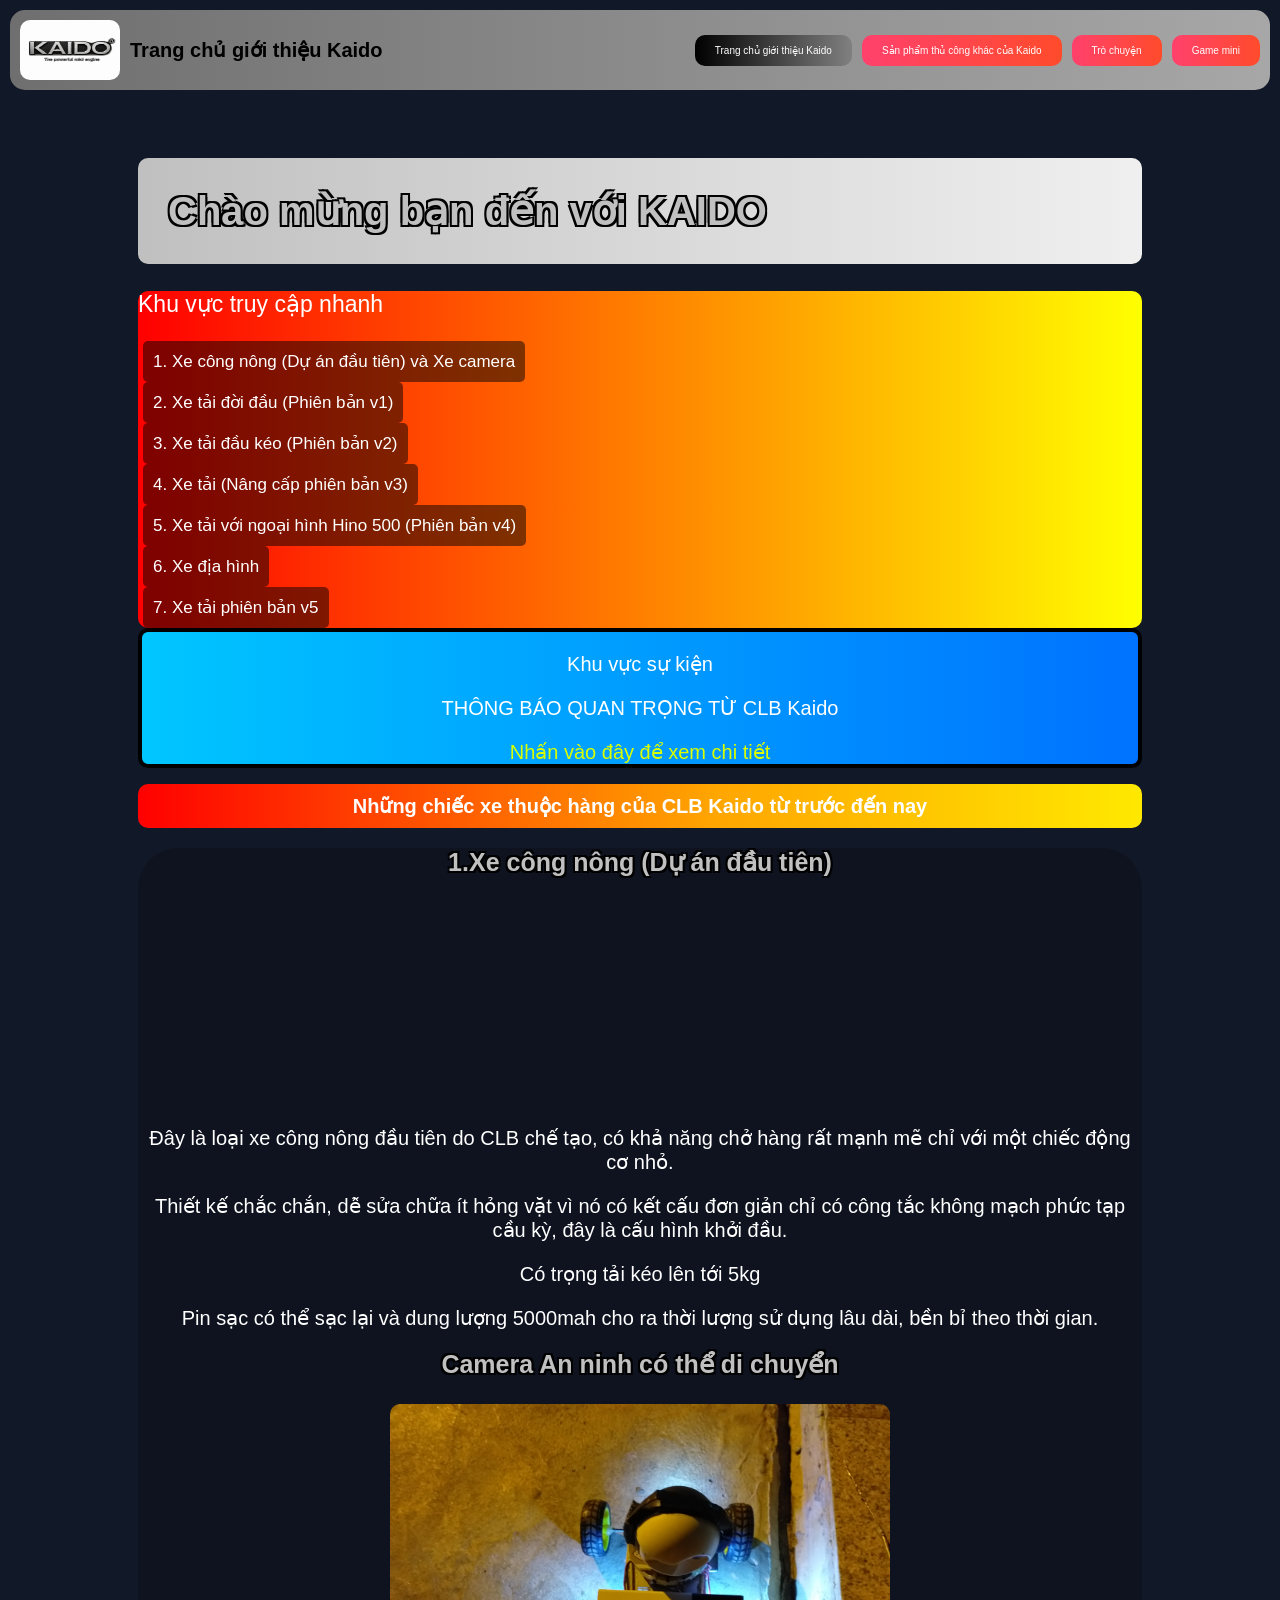
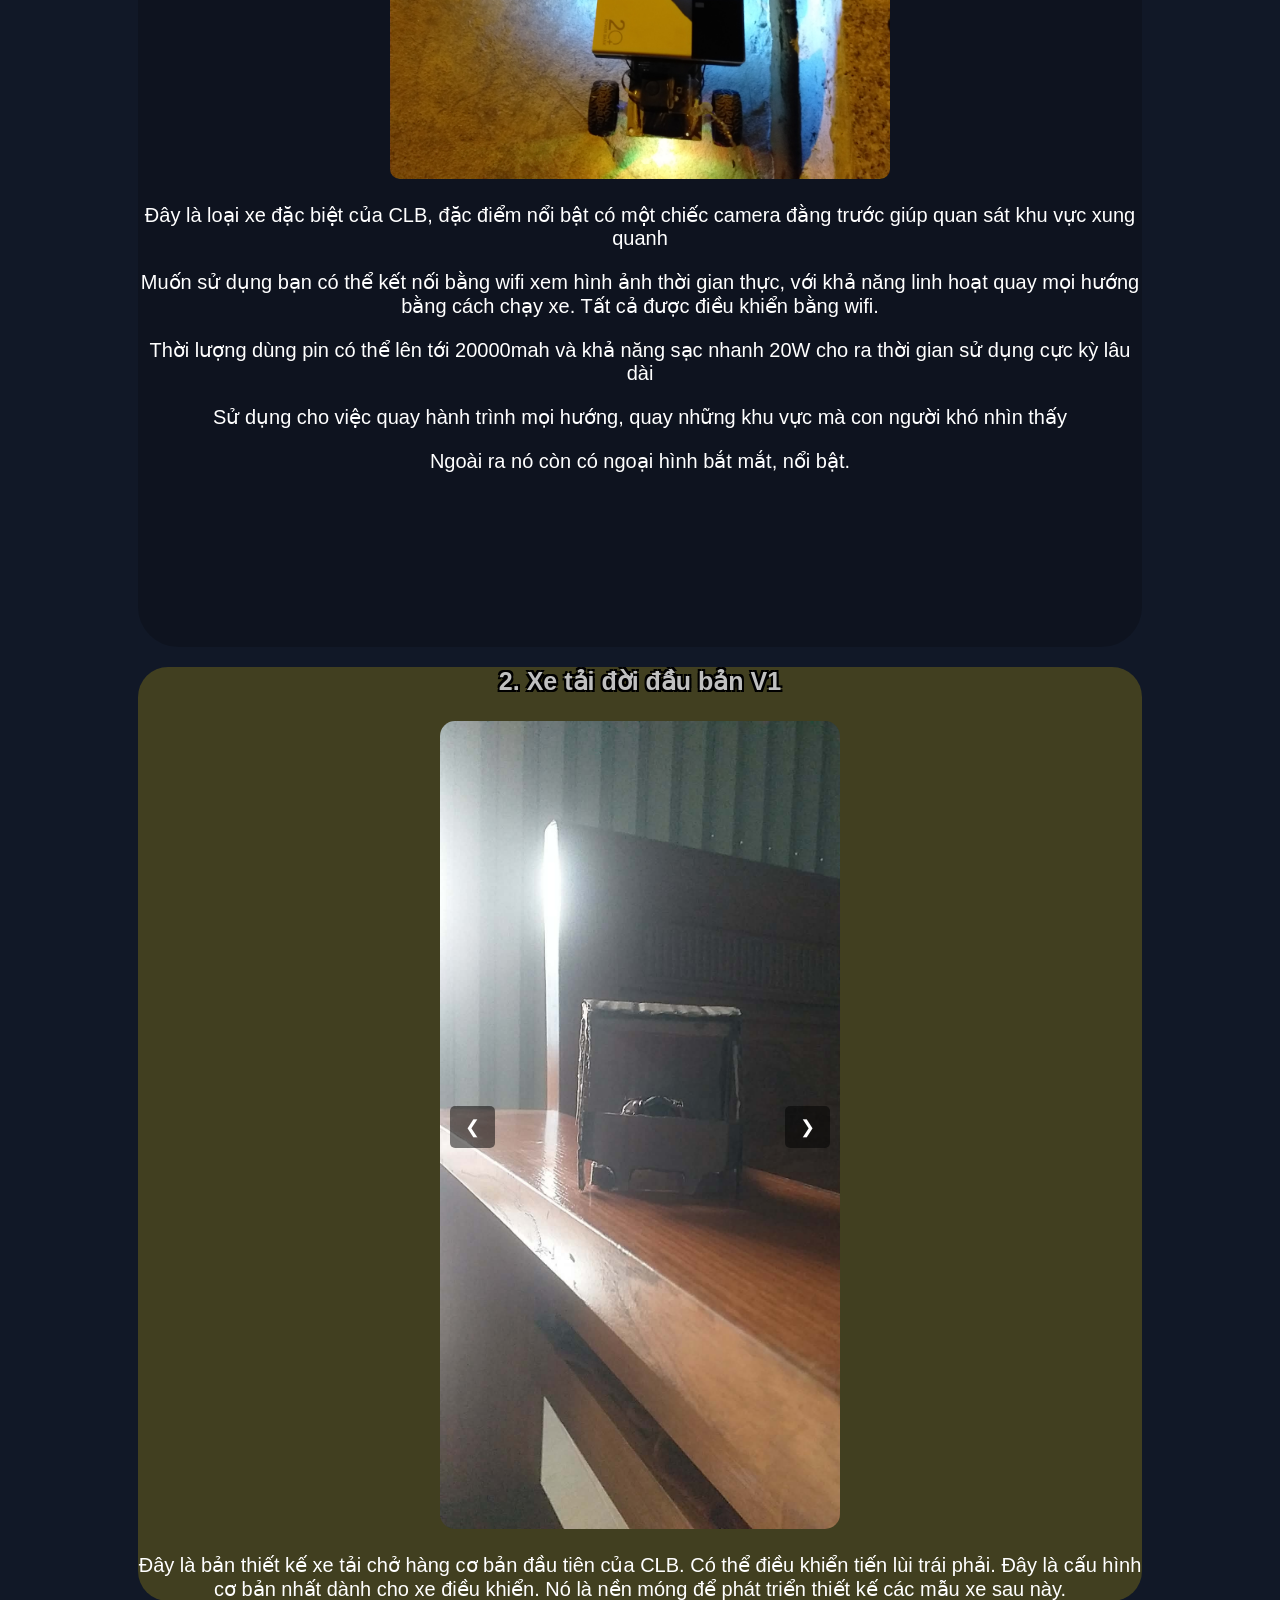
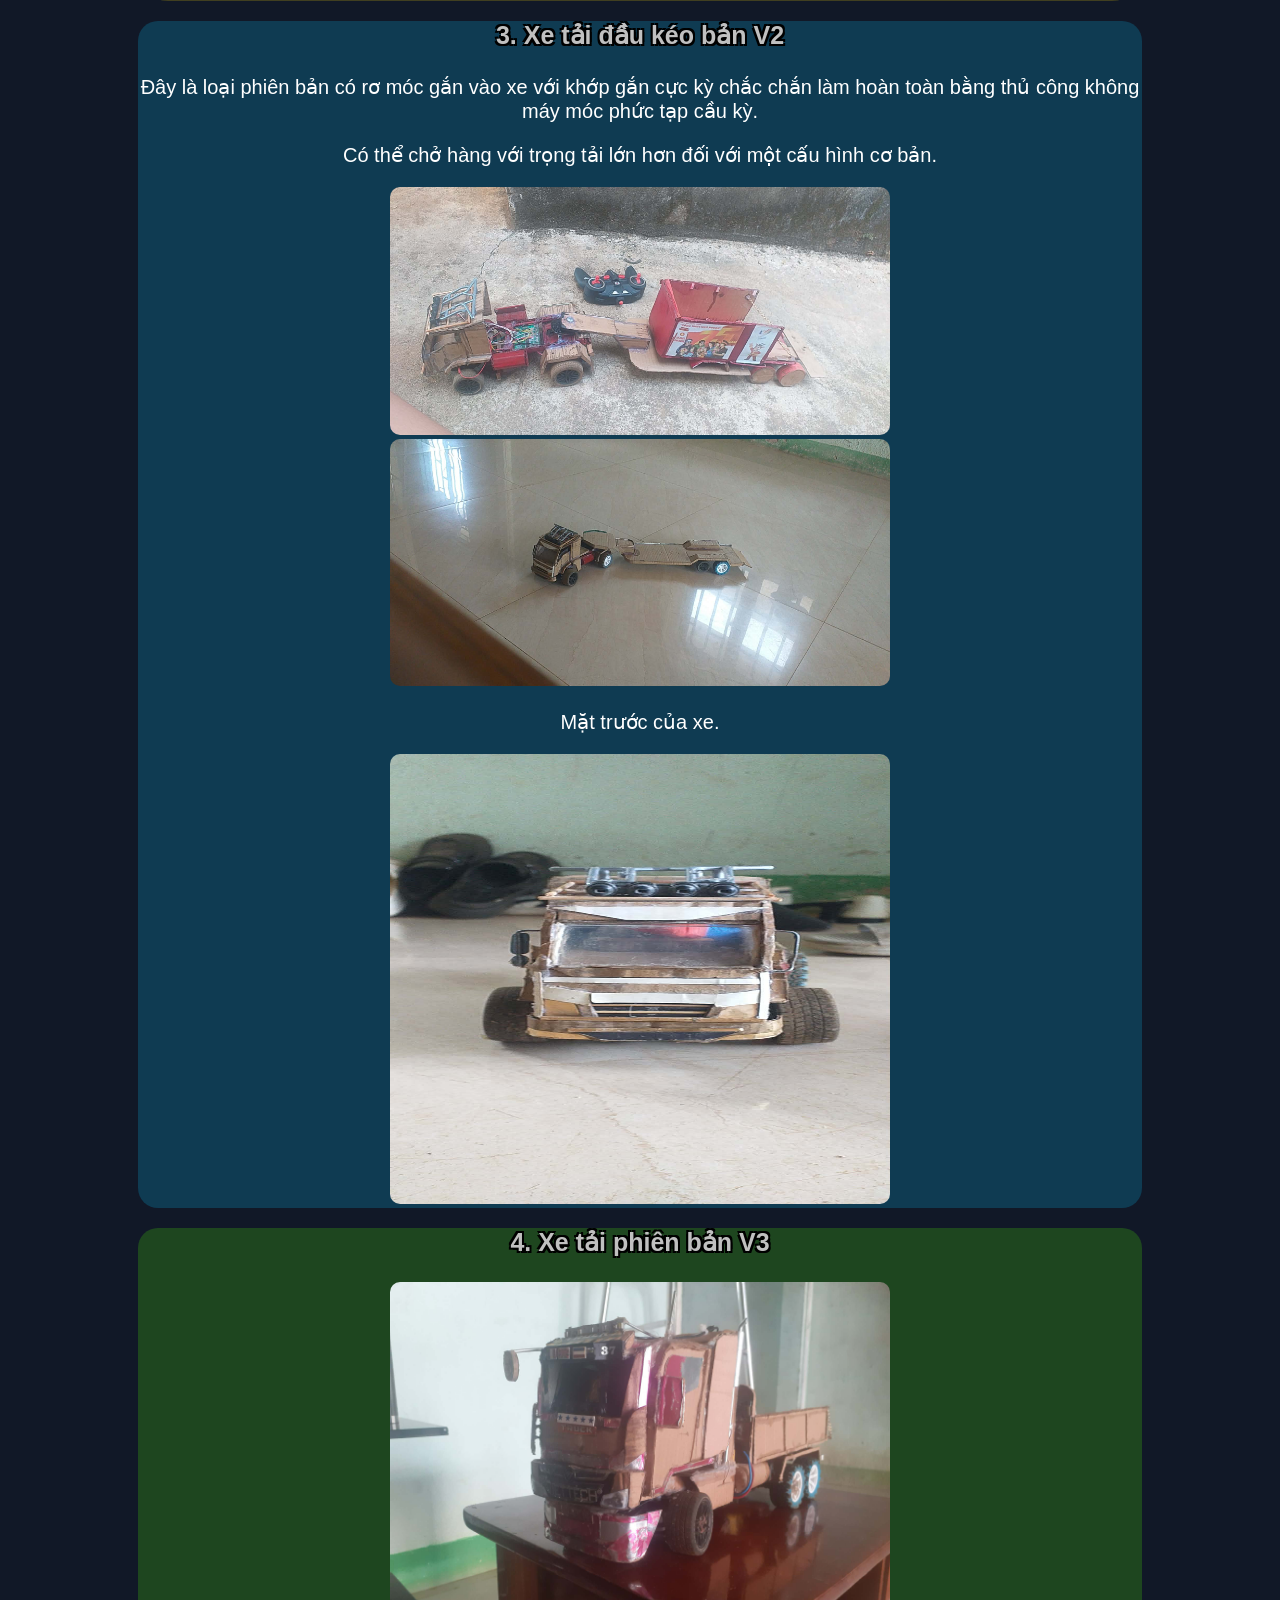
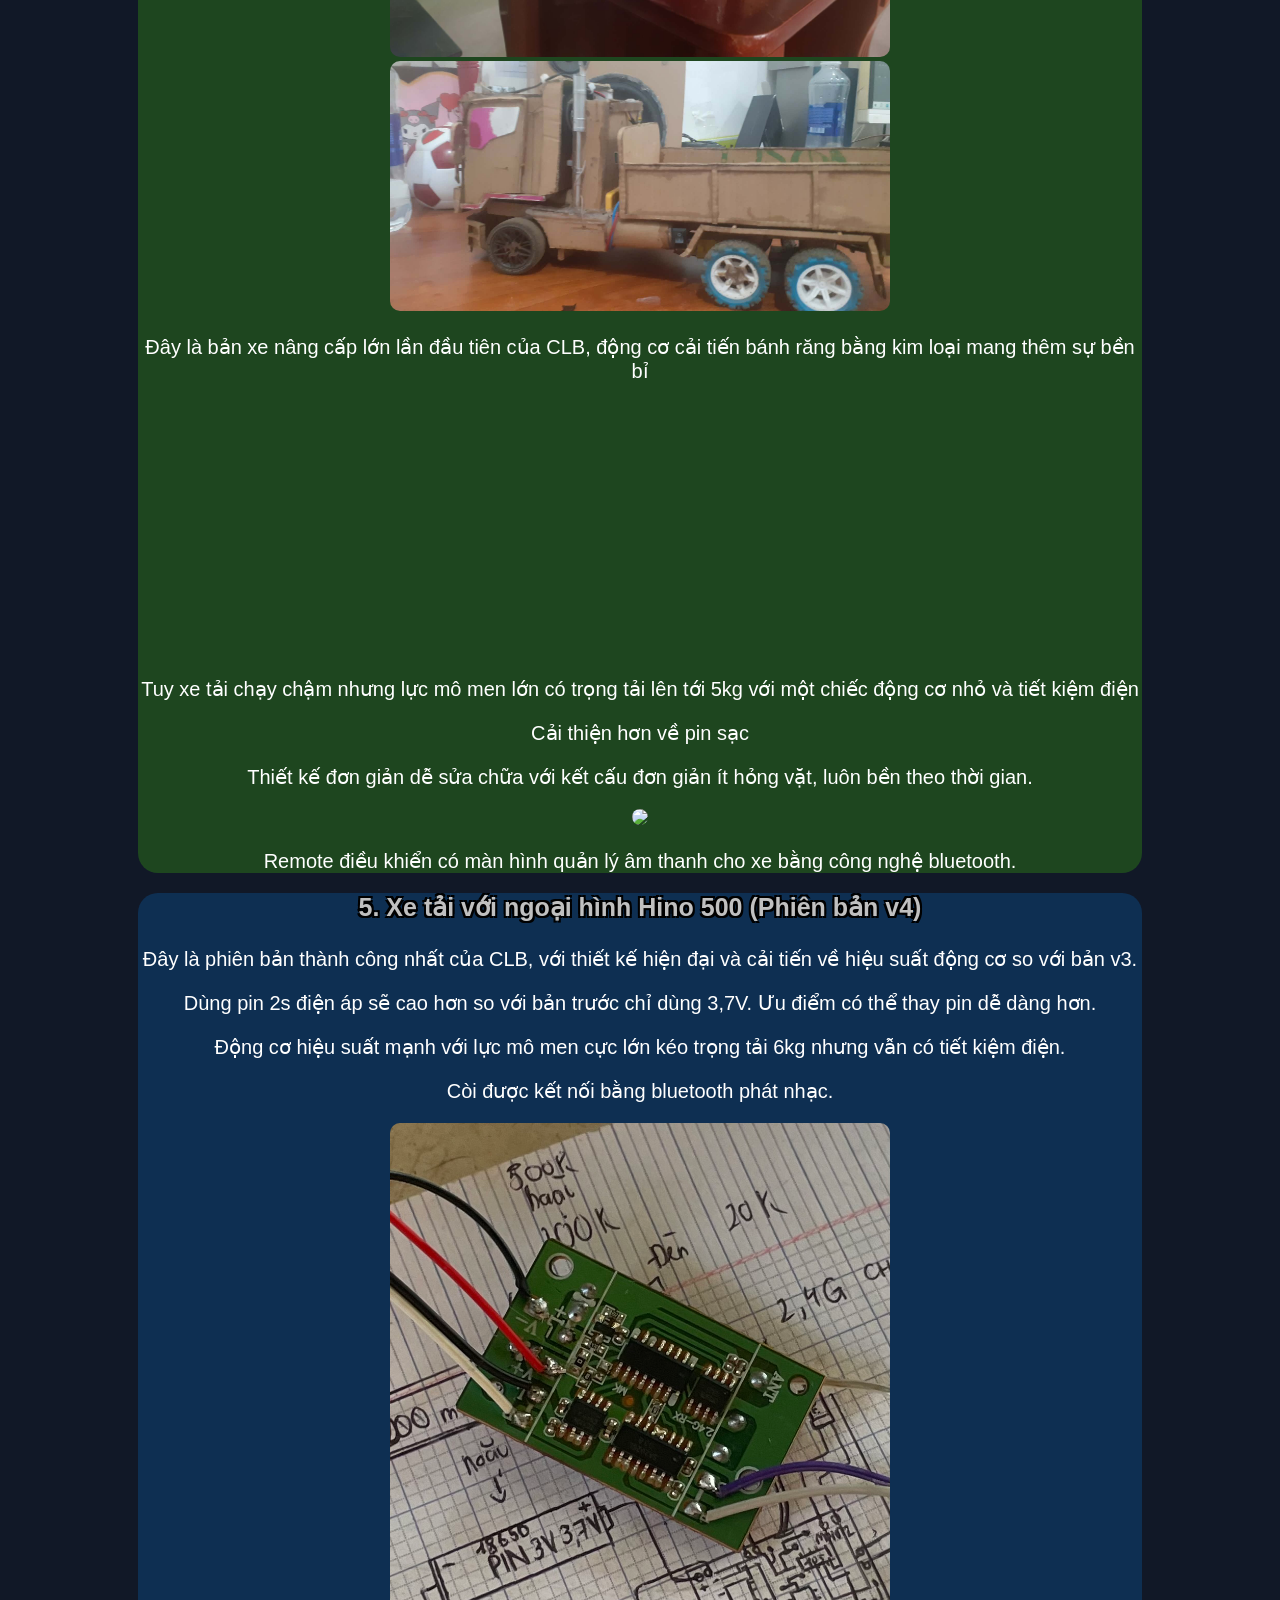
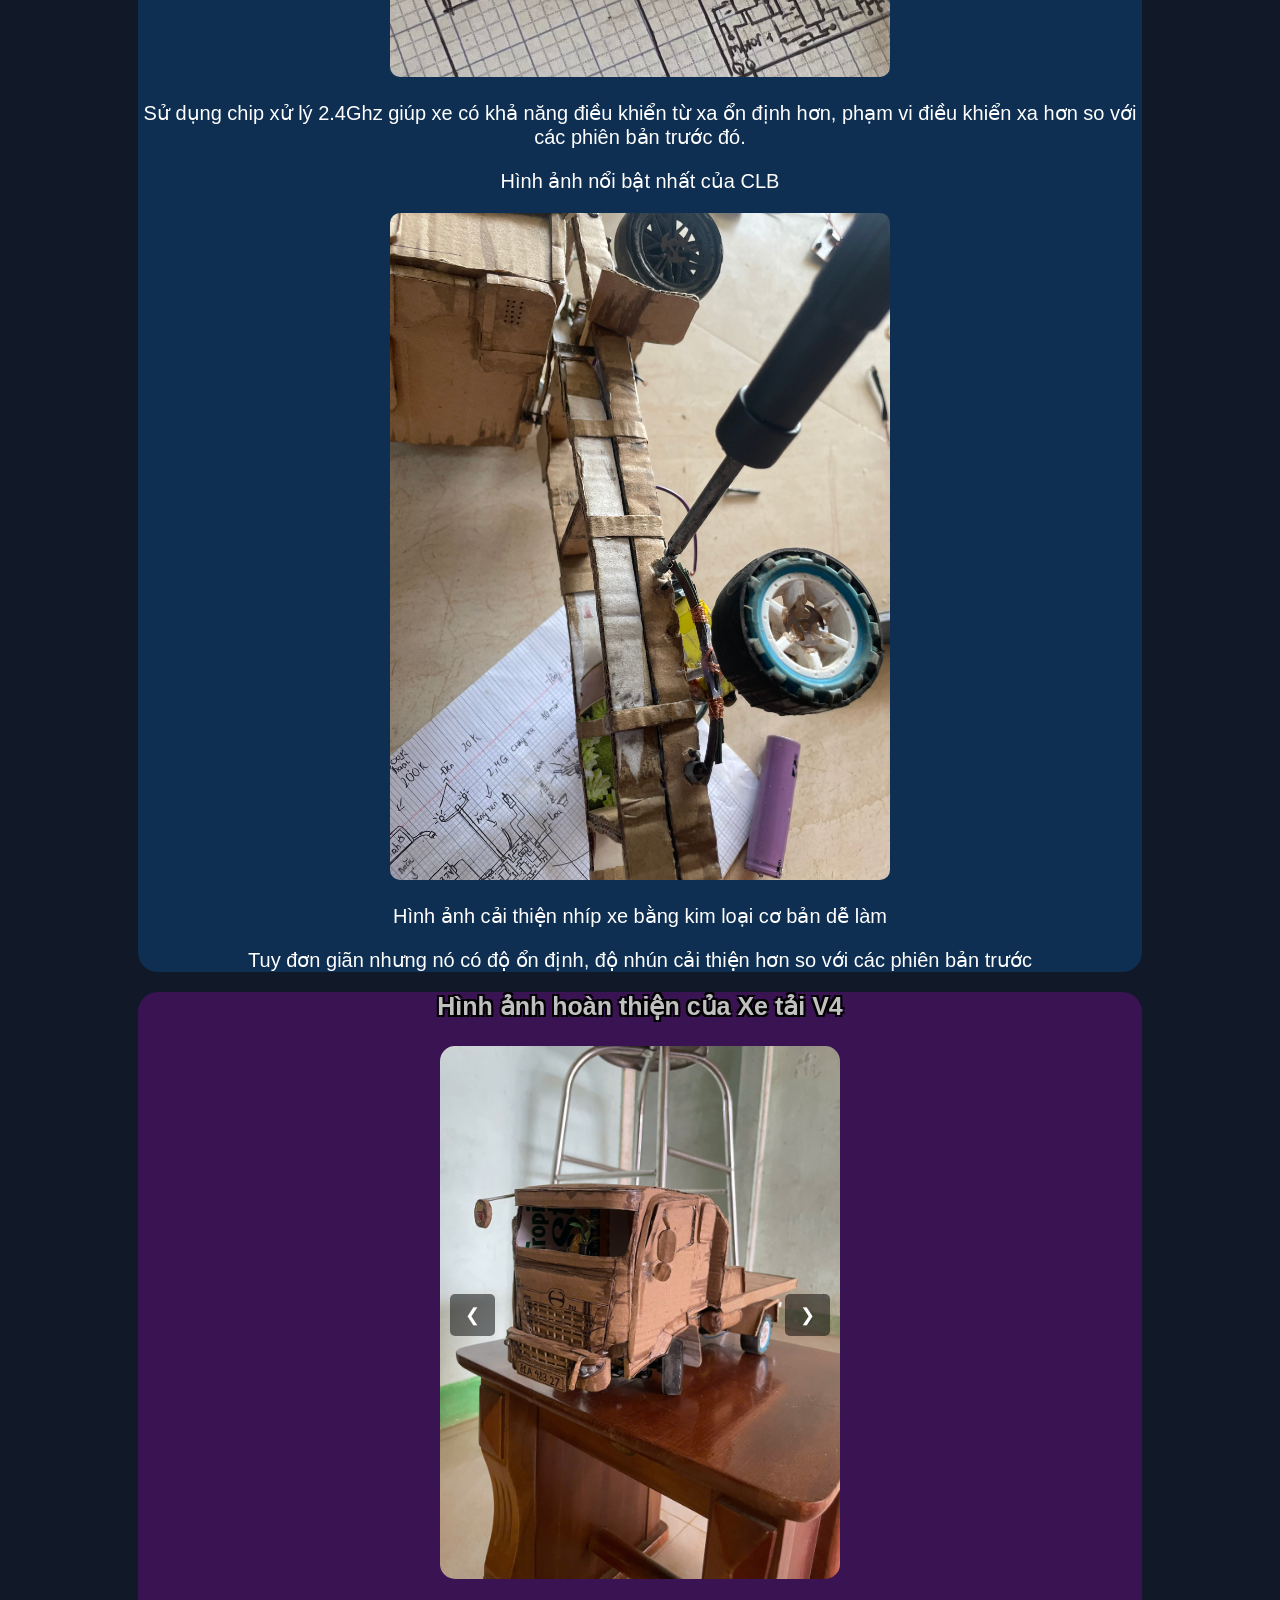
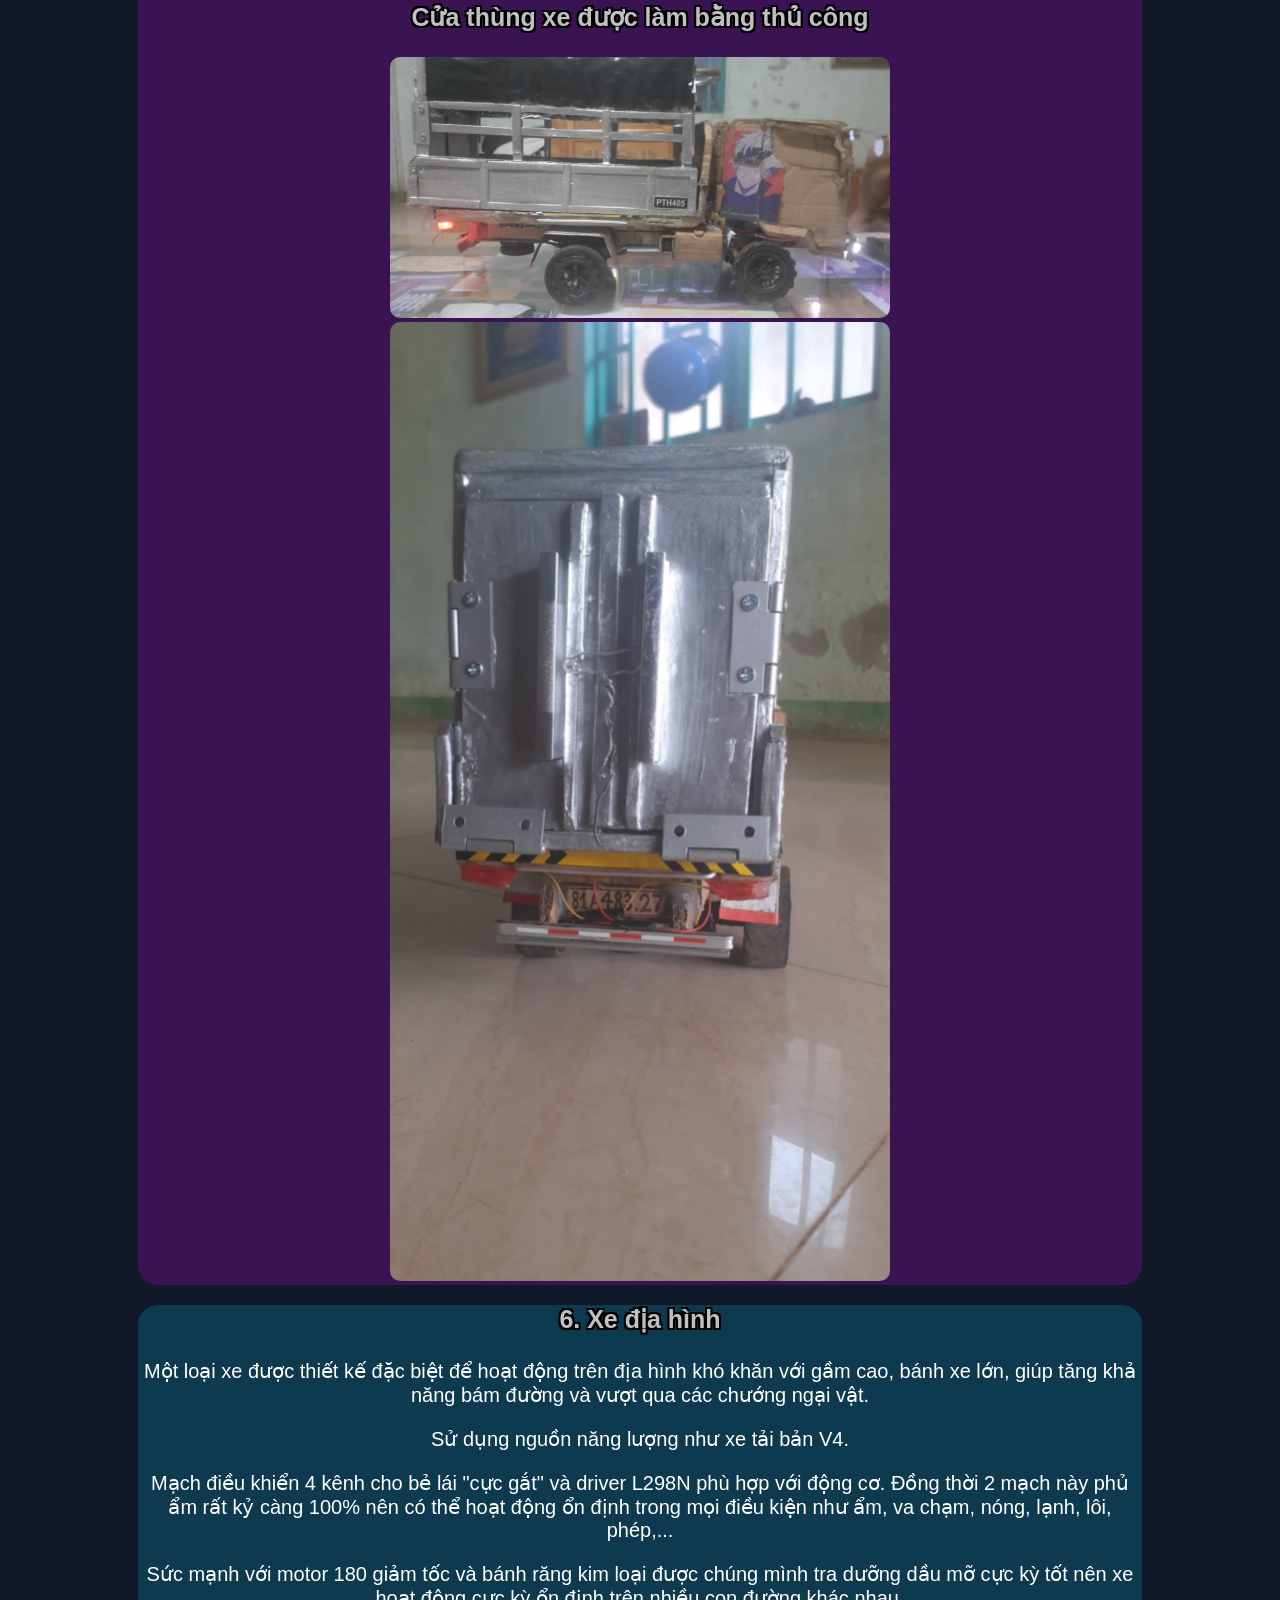
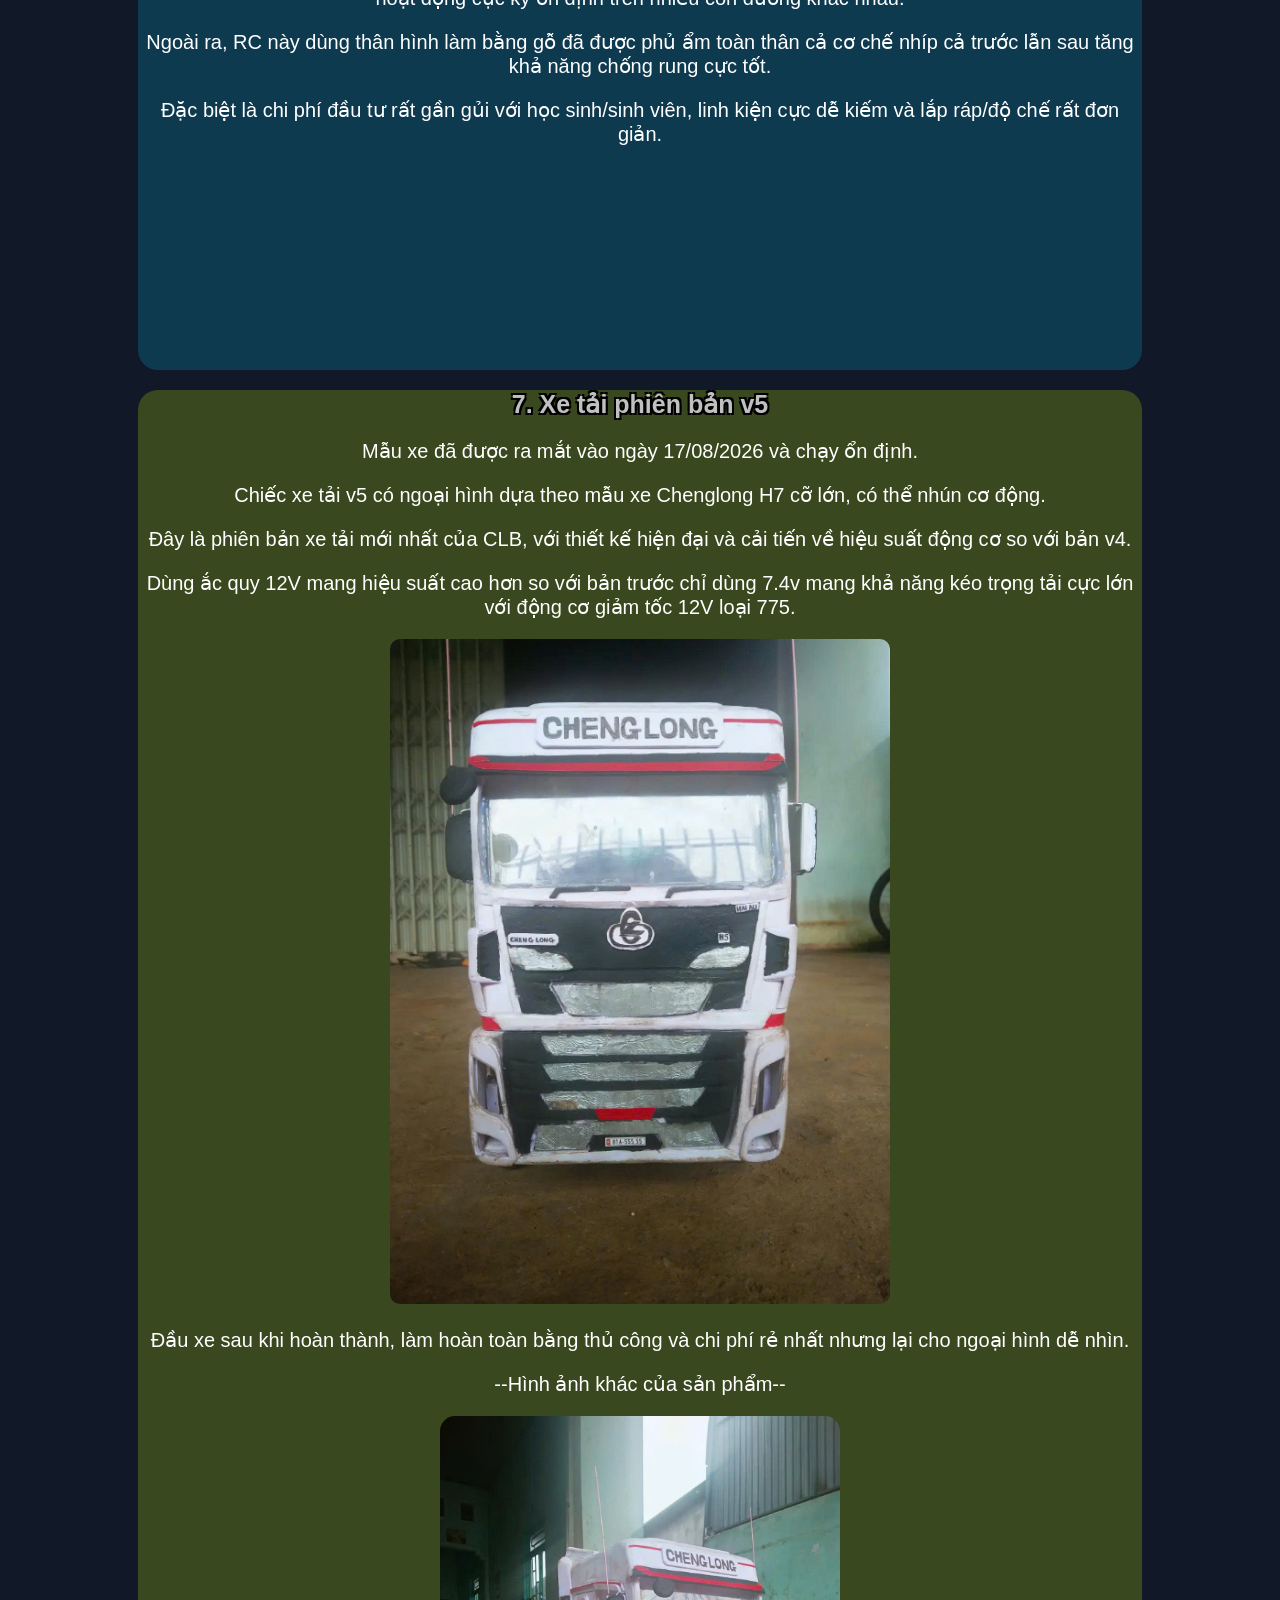
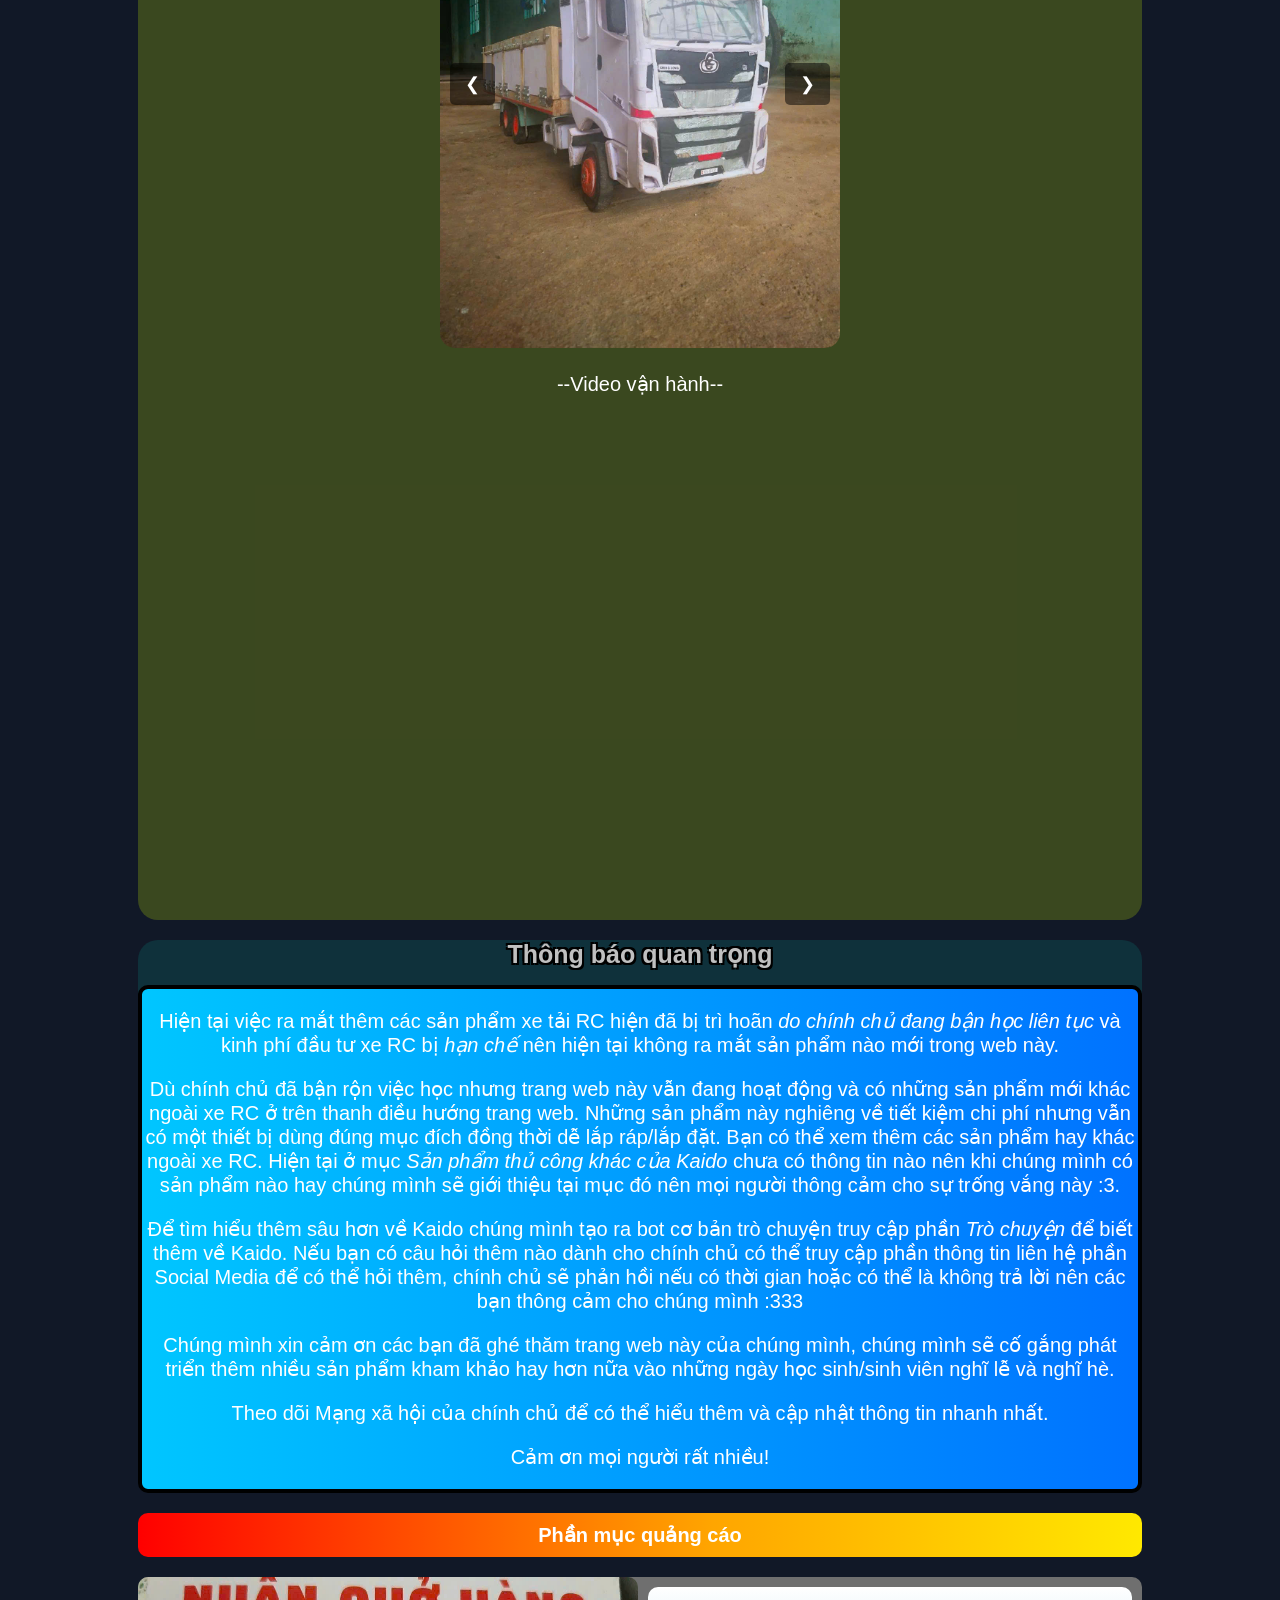
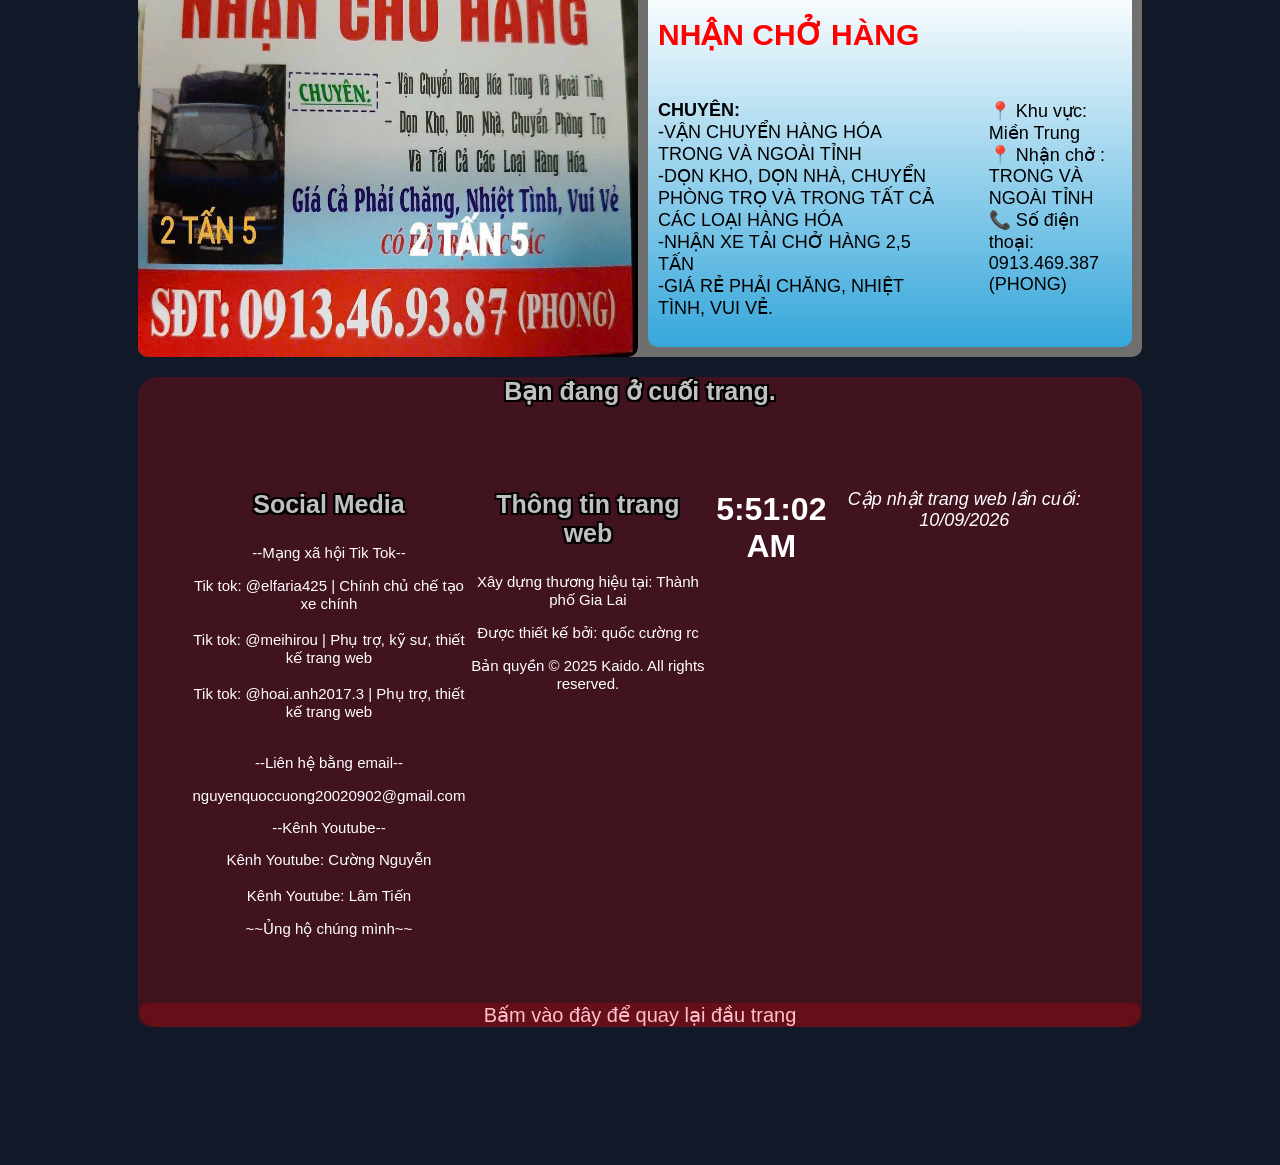
==== index.html @ 8d3a53bf "Cap nhat quang cao" ====
<!DOCTYPE html>
<html>
<head>
    <title>Trang chủ giới thiệu Kaido</title>
    <link rel="icon" href="image/kaidoLogomini.png">
    <link rel="stylesheet" href="style.css">
</head>
<body>
    <div class="header"> <!--Add CSS-->
            <img class="logo" src="image/kaidologo.jpg">
            <h2>Trang chủ giới thiệu Kaido</h2>
            <div class="nut0chon">
                <a href="index.html" onclick="clickSound()">Trang chủ giới thiệu Kaido</a>
            </div>
            <div class="nut1"> <!--Add CSS-->
                <a href="khac.html" onclick="clickSound()">Sản phẩm thủ công khác của Kaido</a>
            </div>
            <div class="nut2">
                <a href="hoithem.html" onclick="clickSound()">Trò chuyện</a>
            </div>
            <div class="nut3">
                <a href="gamemini.html" onclick="clickSound()">Game mini</a>
            </div>
    </div>
    <h1 class="silver">Chào mừng bạn đến với KAIDO</h1>
    <div id="dautrang"> 
    <div class="gioithieu">
        <p>Khu vực truy cập nhanh</p>
        <a href="#xecongnong">1. Xe công nông (Dự án đầu tiên) và Xe camera</a><br>
        <a href="#xetaidoidau">2. Xe tải đời đầu (Phiên bản v1)</a><br>
        <a href="#xetaidaukeo">3. Xe tải đầu kéo (Phiên bản v2)</a><br>
        <a href="#xetaiv3">4. Xe tải (Nâng cấp phiên bản v3)</a><br>
        <a href="#hientai">5. Xe tải với ngoại hình Hino 500 (Phiên bản v4)</a><br>
        <a href="#xediahinh">6. Xe địa hình</a><br>
        <a href="#xetaiv5">7. Xe tải phiên bản v5</a><br>
    </div>
    </div>

    <div class="sukien">
        <p>Khu vực sự kiện</p>
        <p>THÔNG BÁO QUAN TRỌNG TỪ CLB Kaido</p>
        <a href="#xetaiv6">Nhấn vào đây để xem chi tiết</a>
    </div>
    <h2 class="chuyen">Những chiếc xe thuộc hàng của CLB Kaido từ trước đến nay</h2>
<div id="xecongnong">
<div class="xe">
        <h3 class="text">1.Xe công nông (Dự án đầu tiên)</h3>
    <video autoplay muted loop width="400">
    <source src="video/xev1.mp4" type="video/mp4">
    </video>
    <video autoplay muted loop width="400">
    <source src="video/xev2.mp4" type="video/mp4">
    </video>
    <p>Đây là loại xe công nông đầu tiên do CLB chế tạo, có khả năng chở hàng rất mạnh mẽ chỉ với một chiếc động cơ nhỏ.</p>
    <p>Thiết kế chắc chắn, dễ sửa chữa ít hỏng vặt vì nó có kết cấu đơn giản chỉ có công tắc không mạch phức tạp cầu kỳ, đây là cấu hình khởi đầu.</p>
    <p>Có trọng tải kéo lên tới 5kg</p>
    <p>Pin sạc có thể sạc lại và dung lượng 5000mah cho ra thời lượng sử dụng lâu dài, bền bỉ theo thời gian.</p>
    <!--Khu vực xe camera-->
    <h3 class="text">Camera An ninh có thể di chuyển</h3>
    <img class="img" src="image/xecamera.jpg">
    <p>Đây là loại xe đặc biệt của CLB, đặc điểm nổi bật có một chiếc camera đằng trước giúp quan sát khu vực xung quanh</p>
    <p>Muốn sử dụng bạn có thể kết nối bằng wifi xem hình ảnh thời gian thực, với khả năng linh hoạt quay mọi hướng bằng cách chạy xe. Tất cả được điều khiển bằng wifi.</p>
    <p>Thời lượng dùng pin có thể lên tới 20000mah và khả năng sạc nhanh 20W cho ra thời gian sử dụng cực kỳ lâu dài</p>
    <p>Sử dụng cho việc quay hành trình mọi hướng, quay những khu vực mà con người khó nhìn thấy</p>
    <p>Ngoài ra nó còn có ngoại hình bắt mắt, nổi bật.</p>
    <video autoplay muted loop width="300">
        <source src="video/xecamdaquay.mp4" type="video/mp4">
    </video>
</div>
</div>

<!--Khu anh co che do chuyen anh tu dong-->
<div id="xetaidoidau">
<div class="thoisokhai">
    <h3 class="text">2. Xe tải đời đầu bản V1</h3>
    <div class="slider">
        <!--Them nut-->
        <button class="prev" onclick="prevImage()">&#10094;</button>
        <img id="slide" src="image/khungxe.jpg">
        <button class="next" onclick="nextImage()">&#10095;</button>
    </div>
        <p>Đây là bản thiết kế xe tải chở hàng cơ bản đầu tiên của CLB. Có thể điều khiển tiến lùi trái phải. Đây là cấu hình cơ bản nhất dành cho xe điều khiển. Nó là nền móng để phát triển thiết kế các mẫu xe sau này.</p>
    </div>
</div>

<div id="xetaidaukeo">
<div class="thoimoi">
    <h3 class="text">3. Xe tải đầu kéo bản V2</h3>
    <p>Đây là loại phiên bản có rơ móc gắn vào xe với khớp gắn cực kỳ chắc chắn làm hoàn toàn bằng thủ công không máy móc phức tạp cầu kỳ.</p>
    <p>Có thể chở hàng với trọng tải lớn hơn đối với một cấu hình cơ bản.</p>
        <img src="image/xekeov3.jpg" width="300">
        <img src="image/xekeohoanthien.jpg" width="300">
        <p>Mặt trước của xe.</p>
        <img src="image/xekeohoanthien2.jpg" height="450">
</div>
</div>

<div id="xetaiv3">
<div class="hiendai">
    <h3 class="text">4. Xe tải phiên bản V3</h3>
    <img src="image/xeV3.jpg">
    <img src="image/xev3(3).jpg">
    <p>Đây là bản xe nâng cấp lớn lần đầu tiên của CLB, động cơ cải tiến bánh răng bằng kim loại mang thêm sự bền bỉ</p>
    <video autoplay muted loop width="500">
        <source src="video/xev3dangchay.mp4" type="video/mp4">
    </video>
    <p>Tuy xe tải chạy chậm nhưng lực mô men lớn có trọng tải lên tới 5kg với một chiếc động cơ nhỏ và tiết kiệm điện</p>
    <p>Cải thiện hơn về pin sạc </p>
    <p>Thiết kế đơn giản dễ sửa chữa với kết cấu đơn giản ít hỏng vặt, luôn bền theo thời gian.</p>
    <img src="image/matxev3mau.jpg" width="300">
    <p>Remote điều khiển có màn hình quản lý âm thanh cho xe bằng công nghệ bluetooth.</p>
</div>
</div>

<div id="hientai">
<div class="hientai">
    <h3 class="text">5. Xe tải với ngoại hình Hino 500 (Phiên bản v4)</h3>
    <p>Đây là phiên bản thành công nhất của CLB, với thiết kế hiện đại và cải tiến về hiệu suất động cơ so với bản v3.</p>
    <p>Dùng pin 2s điện áp sẽ cao hơn so với bản trước chỉ dùng 3,7V. Ưu điểm có thể thay pin dễ dàng hơn.</p>
    <p>Động cơ hiệu suất mạnh với lực mô men cực lớn kéo trọng tải 6kg nhưng vẫn có tiết kiệm điện.</p>
    <p>Còi được kết nối bằng bluetooth phát nhạc.</p>
    <img src="image/cpu.jpg" width="300">
    <p>Sử dụng chip xử lý 2.4Ghz giúp xe có khả năng điều khiển từ xa ổn định hơn, phạm vi điều khiển xa hơn so với các phiên bản trước đó.</p>
    <p>Hình ảnh nổi bật nhất của CLB</p>
    <img src="image/nhipxe.jpg" width="300">
    <p>Hình ảnh cải thiện nhíp xe bằng kim loại cơ bản dễ làm</p>
    <p>Tuy đơn giãn nhưng nó có độ ổn định, độ nhún cải thiện hơn so với các phiên bản trước</p>
</div>
</div>

<!--Khu anh co che do chuyen anh tu dong-->
<div class="hino">
    <h3 class="text">Hình ảnh hoàn thiện của Xe tải V4</h3>
    <div class="slider">
        <!--Them nut-->
        <button class="prev" onclick="prevImage2()">&#10094;</button>
        <img id="slide2" src="image/hino5001.jpg">
        <button class="next" onclick="nextImage2()">&#10095;</button>
    </div>
    <h3 class="text">Cửa thùng xe được làm bằng thủ công</h3>
    <img src="image/xetaidason.jpg">
    <img src="image/cuaxe.jpg">
</div>

<div id="xediahinh">
<div class="xediahinh">
    <h3 class="text">6. Xe địa hình</h3>
    <p>Một loại xe được thiết kế đặc biệt để hoạt động trên địa hình khó khăn với gầm cao, bánh xe lớn, giúp tăng khả năng bám đường và vượt qua các chướng ngại vật.</p>
    <p>Sử dụng nguồn năng lượng như xe tải bản V4.</p>
    <p>Mạch điều khiển 4 kênh cho bẻ lái "cực gắt" và driver L298N phù hợp với động cơ. Đồng thời 2 mạch này phủ ẩm rất kỷ càng 100% nên có thể hoạt động ổn định trong mọi điều kiện như ẩm, va chạm, nóng, lạnh, lôi, phép,...</p>
    <p>Sức mạnh với motor 180 giảm tốc và bánh răng kim loại được chúng mình tra dưỡng dầu mỡ cực kỳ tốt nên xe hoạt động cực kỳ ổn định trên nhiều con đường khác nhau.</p>
    <p>Ngoài ra, RC này dùng thân hình làm bằng gỗ đã được phủ ẩm toàn thân cả cơ chế nhíp cả trước lẫn sau tăng khả năng chống rung cực tốt.</p>
    <p>Đặc biệt là chi phí đầu tư rất gần gủi với học sinh/sinh viên, linh kiện cực dễ kiếm và lắp ráp/độ chế rất đơn giản.</p>
    <video autoplay muted loop width="400">
        <source src="video/xediahinhchay.mp4" type="video/mp4">
    </video>
</div></div>
<div id="xetaiv5">
<div class="xetaiv5">
    <h1 class="text">7. Xe tải phiên bản v5</h1>
    <p>Mẫu xe đã được ra mắt vào ngày 17/08/2026 và chạy ổn định.</p>
    <p>Chiếc xe tải v5 có ngoại hình dựa theo mẫu xe Chenglong H7 cỡ lớn, có thể nhún cơ động.</p>
    <p>Đây là phiên bản xe tải mới nhất của CLB, với thiết kế hiện đại và cải tiến về hiệu suất động cơ so với bản v4.</p>
    <p>Dùng ắc quy 12V mang hiệu suất cao hơn so với bản trước chỉ dùng 7.4v mang khả năng kéo trọng tải cực lớn với động cơ giảm tốc 12V loại 775.</p>
    <img src="image/DauxeV5Moi.jpg" width="300">
    <p>Đầu xe sau khi hoàn thành, làm hoàn toàn bằng thủ công và chi phí rẻ nhất nhưng lại cho ngoại hình dễ nhìn.</p>
    <p>--Hình ảnh khác của sản phẩm--</p>
    <div class="slider">
        <!--Them nut-->
        <button class="prev" onclick="prevImage3()">&#10094;</button>
        <img id="slide3" src="image/DauxeV5Moi.jpg">
        <button class="next" onclick="nextImage3()">&#10095;</button>
</div>
<p>--Video vận hành--</p>
    <video autoplay muted loop width="500" height="500">
        <source src="video/VideoV5.mp4" type="video/mp4">
    </video>
</div>
</div>
<div id="xetaiv6">
<div class="xetaiv6">
    <h1 class="text">Thông báo quan trọng</h1>
    <div class="sukien">
    <p>Hiện tại việc ra mắt thêm các sản phẩm xe tải RC hiện đã bị trì hoãn <em>do chính chủ đang bận học liên tục</em> và kinh phí đầu tư xe RC bị <em>hạn chế</em> nên hiện tại không ra mắt sản phẩm nào mới trong web này.</p>
    <p>Dù chính chủ đã bận rộn việc học nhưng trang web này vẫn đang hoạt động và có những sản phẩm mới khác ngoài xe RC ở trên thanh điều hướng trang web. Những sản phẩm này nghiêng về tiết kiệm chi phí nhưng vẫn có một thiết bị dùng đúng mục đích đồng thời dễ lắp ráp/lắp đặt. Bạn có thể xem thêm các sản phẩm hay khác ngoài xe RC. Hiện tại ở mục <em>Sản phẩm thủ công khác của Kaido</em> chưa có thông tin nào nên khi chúng mình có sản phẩm nào hay chúng mình sẽ giới thiệu tại mục đó nên mọi người thông cảm cho sự trống vắng này :3.</p>
    <p>Để tìm hiểu thêm sâu hơn về Kaido chúng mình tạo ra bot cơ bản trò chuyện truy cập phần <em>Trò chuyện</em> để biết thêm về Kaido. Nếu bạn có câu hỏi thêm nào dành cho chính chủ có thể truy cập phần thông tin liên hệ phần Social Media để có thể hỏi thêm, chính chủ sẽ phản hồi nếu có thời gian hoặc có thể là không trả lời nên các bạn thông cảm cho chúng mình :333 </p>
    <p>Chúng mình xin cảm ơn các bạn đã ghé thăm trang web này của chúng mình, chúng mình sẽ cố gắng phát triển thêm nhiều sản phẩm kham khảo hay hơn nữa vào những ngày học sinh/sinh viên nghĩ lễ và nghĩ hè.</p>
    <p>Theo dõi Mạng xã hội của chính chủ để có thể hiểu thêm và cập nhật thông tin nhanh nhất.</p>
    <p>Cảm ơn mọi người rất nhiều!</p>
    </div>
</div>
<!--Quảng cáo-->
<h3 class="chuyen">Phần mục quảng cáo</h1>
<div class="ads">
    <img src="image/quangcao.jpg">
<div class="bangquangcao">
    <h3 class="tieudeqc">NHẬN CHỞ HÀNG</h3>
    <div class="noidung2">
        <p>
            <b>CHUYÊN:</b><br>
            -VẬN CHUYỂN HÀNG HÓA TRONG VÀ NGOÀI TỈNH<br>
            -DỌN KHO, DỌN NHÀ, CHUYỂN PHÒNG TRỌ VÀ TRONG TẤT CẢ CÁC LOẠI HÀNG HÓA<br>
            -NHẬN XE TẢI CHỞ HÀNG 2,5 TẤN<br>
            -GIÁ RẺ PHẢI CHĂNG, NHIỆT TÌNH, VUI VẺ.
        </p>
        <p>
            📍 Khu vực: Miền Trung<br>
            📍 Nhận chở : TRONG VÀ NGOÀI TỈNH<br>
            📞 Số điện thoại: 0913.469.387 (PHONG)
        </p>
    </div>
</div>
</div>
</div>
    <div class="thongtinweb">
    <h4 class="text">Bạn đang ở cuối trang.</h4>
<div class="footer">
    <div>
    <h3 class="text">Social Media</h3>
    <p>--Mạng xã hội Tik Tok--</p>
    <div class="tiktok"><a href="https://www.tiktok.com/@elfaria425">Tik tok: @elfaria425 | Chính chủ chế tạo xe chính</a></div><br>
    <div class="tiktok2"><a href=https://www.tiktok.com/@meihirou>Tik tok: @meihirou | Phụ trợ, kỹ sư, thiết kế trang web</a></div><br>
    <div class="tiktok3"><a href="https://www.tiktok.com/@hoai.anh2017.3">Tik tok: @hoai.anh2017.3 | Phụ trợ, thiết kế trang web</a></div><br>
    <p>--Liên hệ bằng email--</p>
    <p>nguyenquoccuong20020902@gmail.com</p>
    <p>--Kênh Youtube--</p>
    <div class="youtube">
    <a href="https://www.youtube.com/@Nguy%E1%BB%85nqu%E1%BB%91cc%C6%B0%E1%BB%9Dng-w9j4l">Kênh Youtube: Cường Nguyễn</a></div><br>
    <div class="youtube2">
    <a href="https://www.youtube.com/@tienlam2159">Kênh Youtube: Lâm Tiến</a>
    </div>
    <p>~~Ủng hộ chúng mình~~</p>
</div>
    <div>
        <h3 class="text">Thông tin trang web</h3>
        <p>Xây dựng thương hiệu tại: Thành phố Gia Lai </p>
        <p>Được thiết kế bởi: quốc cường rc</p>
        <p>Bản quyền © 2025 Kaido. All rights reserved.</p>
    </div>
    <h1 id="gio"></h1>
    <script>
function capNhatGio() {
    let now = new Date();
    let gio = now.toLocaleTimeString();
    document.getElementById("gio").innerHTML = gio;
}
setInterval(capNhatGio, 1000);
</script>
    <p class="date">Cập nhật trang web lần cuối: 10/09/2026</p>
</div>

    <div class="quaylai">
        <a href="#dautrang">Bấm vào đây để quay lại đầu trang</a>
    </div>
</body>
    <script src="slide.js"></script>
</html>
---- style.css ----
body {
    padding: 130px;
    background: #111827;
    color:white;
    font-family: 'HarmonyOS Sans', sans-serif;
}

/* CSS cho tiêu đề */
.header {
    position: fixed; /* Đặt vị trí cố định để header luôn hiển thị trên cùng */
    z-index: 1000; /* Đảm bảo header nằm trên các phần tử khác */
    top: 10px;
    left: 10px;
    right: 10px;
    padding: 10px;
    border-radius: 15px;
    display: flex; /* Sử dụng flexbox để căn giữa các phần tử con */
    justify-content: left; /* Căn giữa theo chiều ngang */
    align-items: center; 
    gap: 10px;
    h2 {
        color: black;
        font-size: 20px;
    }
    background: linear-gradient(to right, rgb(111, 111, 111), rgb(167, 167, 167));
}
/* CSS cho hang nut tren dau */


.nut0chon {
    margin-left: auto;
    display: flex;
    a {
        color: white;
        text-decoration: none;
        font-size: 10px;
        background: linear-gradient(to right, #000000, #808080);
        padding: 10px 20px;
        border-radius: 10px;
    }
    &:hover a {
        background: linear-gradient(to right, #ff416c, #ff4b2b);
    }
}
.nut0 {
    margin-left: auto;
    display: flex;
    a {
        color: white;
        text-decoration: none;
        font-size: 10px;
        background: linear-gradient(to right, #ff416c, #ff4b2b);
        padding: 10px 20px;
        border-radius: 10px;
    }
    &:hover a {
        background: linear-gradient(to right, #000000, #808080);
        }
}
.nut1 {
    display: flex;
    a {
        color: white;
        text-decoration: none;
        font-size: 10px;
        background: linear-gradient(to right, #ff416c, #ff4b2b);
        padding: 10px 20px;
        border-radius: 10px;
    }
    &:hover a {
        background: linear-gradient(to right, #000000, #808080);
    }
}
/*Nút 1 đã chọn*/
.nut1chon {
    display: flex;
    a {
        color: white;
        text-decoration: none;
        font-size: 10px;
        background: linear-gradient(to right, #000000, #808080);
        padding: 10px 20px;
        border-radius: 10px;
    }
    &:hover a {
        background: linear-gradient(to right, #ff416c, #ff4b2b);
    }
}
.nut2, .nut3 {
    display: flex;
    a {
        color: white;
        text-decoration: none;
        font-size: 10px;
        background: linear-gradient(to right, #ff416c, #ff4b2b);
        padding: 10px 20px;
        border-radius: 10px;
    }
    &:hover a {
        background: linear-gradient(to right, #000000, #808080);
    }
}
.nut2chon {
    display: flex;
    a {
        color: white;
        text-decoration: none;
        font-size: 10px;
        background: linear-gradient(to right, #000000, #808080);
        padding: 10px 20px;
        border-radius: 10px;
    }
    &:hover a {
        background: linear-gradient(to right, #ff416c, #ff4b2b);
    }
}


.logo {
    text-align: center;
    width:100px;
    height:60px;
}
.silver {
    background: linear-gradient(
        90deg,
        silver,
        white,
        black,
        silver
    );
    background-size: 400% 400%;
    animation: RGB 10s linear infinite;
    color: silver;
    font-size: 40px;
    font-weight: bold;
    margin-top:20px;
    padding: 30px;
    border-radius: 10px;
/* CSS cho tiêu đề */
    text-shadow:
        -2px -2px 0 black,
         2px -2px 0 black,
        -2px  2px 0 black,
         2px  2px 0 black;
}
/*Dải màu RGB chuyển động tiêu đề*/
@keyframes RGB {
    0% {
        background-position: 0% 50%;
    }
    50% {
        background-position: 100% 50%;
    }
    100% {
        background-position: 0% 50%;
    }
}
/*Khu vuc thong bao su kien*/
.sukien {
    text-align: center;
    background: linear-gradient(to right, #00c6ff, #0072ff);
    border-radius: 10px;
    border: 4px solid black;
}
.sukien p {

    font-size: 20px;
    color: white;
    border-radius: 10px;
}
.sukien {
    animation: moDan 5s infinite;
}
@keyframes moDan {
    0% {
        opacity: 1;
    }
    50% {
        opacity: 0.8;
    }
    100% {
        opacity: 1;
    }
}
.sukien a{
    font-size: 20px;
    color: rgba(217, 255, 0);
    text-decoration: none;
    &:hover {
        background: Linear-gradient(to right, #ff416c, #ff4b2b);
    }
}
/*Nút sự kiện cho các trang con khác*/
.chuyentiep {
    text-align: center;
    margin-top: 20px;
    a {
        font-family: 'system-ui';
        font-size: 20px;
        color: white;
        text-decoration: none;
        background: linear-gradient(to right, #ff416c, #ff4b2b);
        padding: 10px 20px;
        border-radius: 10px;
        display: inline-block;
    }
    &:hover a {
        background: linear-gradient(to right, #000000, #808080);
    }
}
/*Khu vuc ket thuc su kien*/
.gioithieu {
    text-align: left;
    background: linear-gradient(to right, rgb(255, 0, 0), rgb(255, 255, 0));
    border-radius: 10px;
    p {
    font-size: 23px;
    }
    a {
    background: rgba(0, 0, 0, 0.5);
    padding: 10px 10px;
    margin-left: 5px;
    gap: 5px;
    display: inline-block;
    color: white;
    font-size: 17px;
    font-family: 'HarmonyOS Sans', sans-serif;
    border-radius: 5px;
    text-decoration: none;
    &:hover {
        background: rgba(0, 0, 0, 0.8);
    }
}}

.chuyen {
    background: linear-gradient(
        90deg,
        red,
        orange,
        yellow,
        green,
        cyan,
        blue,
        violet,
        red
    );
    background-size: 400% 400%;
    animation: RGB 10s linear infinite;
    border-radius: 10px;
    padding: 10px 20px;
    text-align: center;
    font-size: 20px;
    color: white;
}
/*Dải màu RGB chuyển động*/
@keyframes RGB {
    0% {
        background-position: 0% 50%;
    }
    50% {
        background-position: 100% 50%;
    }
    100% {
        background-position: 0% 50%;
    }
}
.text {
    text-align: center;
    color: silver;
    font-size: 25px;
    font-weight: bold;
    margin-top:20px;
    border-radius: 10px;
    text-shadow:
        -2px -2px 0 black,
         2px -2px 0 black,
        -2px  2px 0 black,
         2px  2px 0 black;
}

.xe {
    background: rgba(0,0,0,0.2);
    border-radius: 40px;
    display: block;
    text-align: center;
    p {

        font-size: 20px;
    }
}

.video1 {
    text-align: center;
    border-radius: 30px;
}

img {
    border-radius: 10px;
    width: 500px;
}

.thoisokhai {
    text-align: center;
    background: rgba(255, 218, 7, 0.2);
    border-radius: 30px;
    p {

        font-size: 20px;
    }
}

/*CSS cho phan chuyen anh*/
.slider{
    width: 400px;
    margin: auto; 
    overflow: hidden; /* Ẩn các phần tử vượt ra ngoài khung */
    position: relative; /* Đặt vị trí tương đối để chứa các nút điều hướng */
}
.slider img{
    width: 100%; /* Đặt chiều rộng hình ảnh bằng với chiều rộng của khung slider */
    border-radius: 15px;
     /* QUAN TRỌNG: hiệu ứng mờ */
    opacity: 1;
    transition: opacity 0.8s ease;
}

/*Khu vuc nút*/
.prev, .next {
    position: absolute; /*Vị trí tuyệt đối để đặt nút trên hình ảnh*/
    top: 50%;              /*Vị trí nút ở giữa theo chiều dọc*/
    transform: translateY(-50%); /*Dịch chuyển nút lên 50% chiều cao của hình ảnh để căn giữa*/
    z-index: 10; /*Đảm bảo nút nằm trên hình ảnh*/ /*-----Quan trong-----*/
    background-color: rgba(0, 0, 0, 0.5);
    color: white;
    border: none;
    padding: 10px 15px; /*Khoảng cách bên trong nút*/
    font-size: 18px;
    cursor: pointer;
    border-radius: 5px;
}
.prev {
    left: 10px; /*Nut trái cách 10px từ cạnh trái */
}
.next {
    right: 10px; /*Nut phải cách 10px từ cạnh phải */
}

.thoimoi {
    text-align: center;
    p {

        font-size: 20px;
    }
    background: rgb(7, 201, 255, 0.2);
    border-radius: 20px;
}

.hiendai {
    background: rgba(82, 255, 3, 0.2);
    text-align: center;
    border-radius: 20px;
    p {
  
        font-size: 20px;
    }
}

.hientai {
    text-align: center;
    background: rgba(0, 140, 255, 0.2);
    border-radius: 20px;
    p {
        font-size: 20px;
    }
}

.hino {
    text-align: center;
    background: rgba(217, 0, 255, 0.2);
    border-radius: 20px;
}

/*Mục quãng cáo*/
.ads {
    display: flex;
    background: rgb(111, 111, 111);
    border-radius: 10px;
}
.bangquangcao {
    flex:1;
    background: linear-gradient(rgb(255,255,255), rgb(54, 167, 219));
    padding: 10px;
    margin: 10px;
    border-radius: 10px;
    padding-top: 0px;
    .tieudeqc {
        color:red;
        font-size: 30px;
        font-family: Arial, Helvetica, sans-serif;
    }

.noidung2 {
    display:flex;
    gap: 40px;
    p {
        color:black;
        font-size: 18px;
        font-family: Arial, Helvetica, sans-serif;
    }
}

}
.thongtinweb {
    text-align: center;
    background: rgba(255, 0, 0, 0.2);
    border-radius: 20px;
    p {
        font-size: 15px;
    }
    a {
        color: white;
        text-decoration: none;
        font-size: 15px;
    }
    .date {
        font-style: italic;
        font-size: 18px;
    }
}

.footer {
    display: flex;
    justify-content: space-between;
    padding: 30px 50px;
    color: white;
}
/*hover cho nút tik tok*/
.tiktok, .tiktok2, .tiktok3{
    &:hover a {
        background: linear-gradient(
    90deg,
    #25f4ee,
    #000000,
    #fe2c55
);
    }
}
/*hover cho nút youtube*/
.youtube, .youtube2{
    &:hover a {
        background: red;
}
}
/*Thu nhổ thì tự động thu lại thành dọc*/
@media (max-width: 1000px) {
    .footer, .ads {
        flex-direction: column;
        gap: 20px;
    }
}

/*xe dia hinh*/
.xediahinh {
    background: rgba(3, 196, 245, 0.2);
    text-align: center;
    border-radius: 20px;
    p {
  
        font-size: 20px;
    }
}

.xetaiv5 {
    text-align: center;
    background: rgba(217, 255, 0, 0.208);
    border-radius: 20px;
    p {

        font-size: 20px;
        color: white;
        border-radius: 10px;
    }
}

.xetaiv6 {
    text-align: center;
    background: rgba(5, 150, 138, 0.2);
    border-radius: 20px;
    p {

        font-size: 20px;
        color: white;
        border-radius: 10px;
    }
}

.quaylai {
    text-align: center;
    background: rgba(255, 0, 0, 0.2);
    border-radius: 20px;
    text-decoration: none;
    margin-top: 20px;
    a {
 
        color: pink;
        text-decoration: none;
        font-size: 20px;
    }
    background: rgba(255, 0, 0, 0.2);
}

/*CSS cho bot*/
/*Viền ngoài cho chatbox*/
.chatbox {
    width: auto;
    max-width: 100%;
    margin: 30px auto;
    padding: 10px;
    background: rgb(111, 111, 111);
    border-radius: 15px;
    box-shadow: 0 5px 20px rgba(0,0,0,0.5); /* Tạo hiệu ứng đổ bóng */
}
/*Bên trong khung chatbox*/
.chat {
    height: 500px;
    padding: 10px;
    overflow-y: auto;
    background: rgb(167, 167, 167);
    border-radius: 10px;
}

.ai-message {
    max-width: 80%;
    margin-bottom: 15px;
    padding: 12px;
    background: linear-gradient(to right, #000000, #4d4c4c);
    border-radius: 12px;
}

.ai-message p {
    margin: 5px 0 0 0;
}

.user-message {
    max-width: 80%;
    margin: 10px 0 10px auto;
    padding: 12px;
    background: linear-gradient(to right, #4d4c4c, #000000);
    color: white;
    border-radius: 12px;
    text-align: right;
}

.chat-input {
    display: flex;
    gap: 10px;
    margin-top: 15px;
}

.chat-input input {
    flex: 1;
    padding: 12px;
    border: 1px solid #ccc;
    border-radius: 8px;
    font-size: 16px;
}

/*Nút gửi*/
.chat-input button {
    padding: 12px 20px;
    border: none;
    border-radius: 8px;
    background: linear-gradient(to right, #ff416c, #ff6347);
    color: white;
    cursor: pointer;
}

.chat-input button:hover {
    background: linear-gradient(to right, #000000, #808080);
}

.more-btn {
    margin-top: 15px;
    padding: 10px 15px;
    border: none;
    border-radius: 8px;
    background: #555;
    color: white;
    cursor: pointer;
    &:hover{
        background: linear-gradient(to right, #000000, #808080);
    }
}

.questions {
    display: none;
    margin-top: 10px;
    gap: 8px;
    flex-wrap: wrap;
}

.questions button {
    padding: 8px 12px;
    border: none;
    border-radius: 8px;
    background: #ddd;
    cursor: pointer;
}

.questions button:hover {
    background: #bbb;
}

.clear-btn {
    margin-top: 15px;
    padding: 8px 12px;
    border: none;
    border-radius: 8px;
    background: red;
    color: white;
    cursor: pointer;
    &:hover{
        background: linear-gradient(to right, #000000, #808080);
    }
}
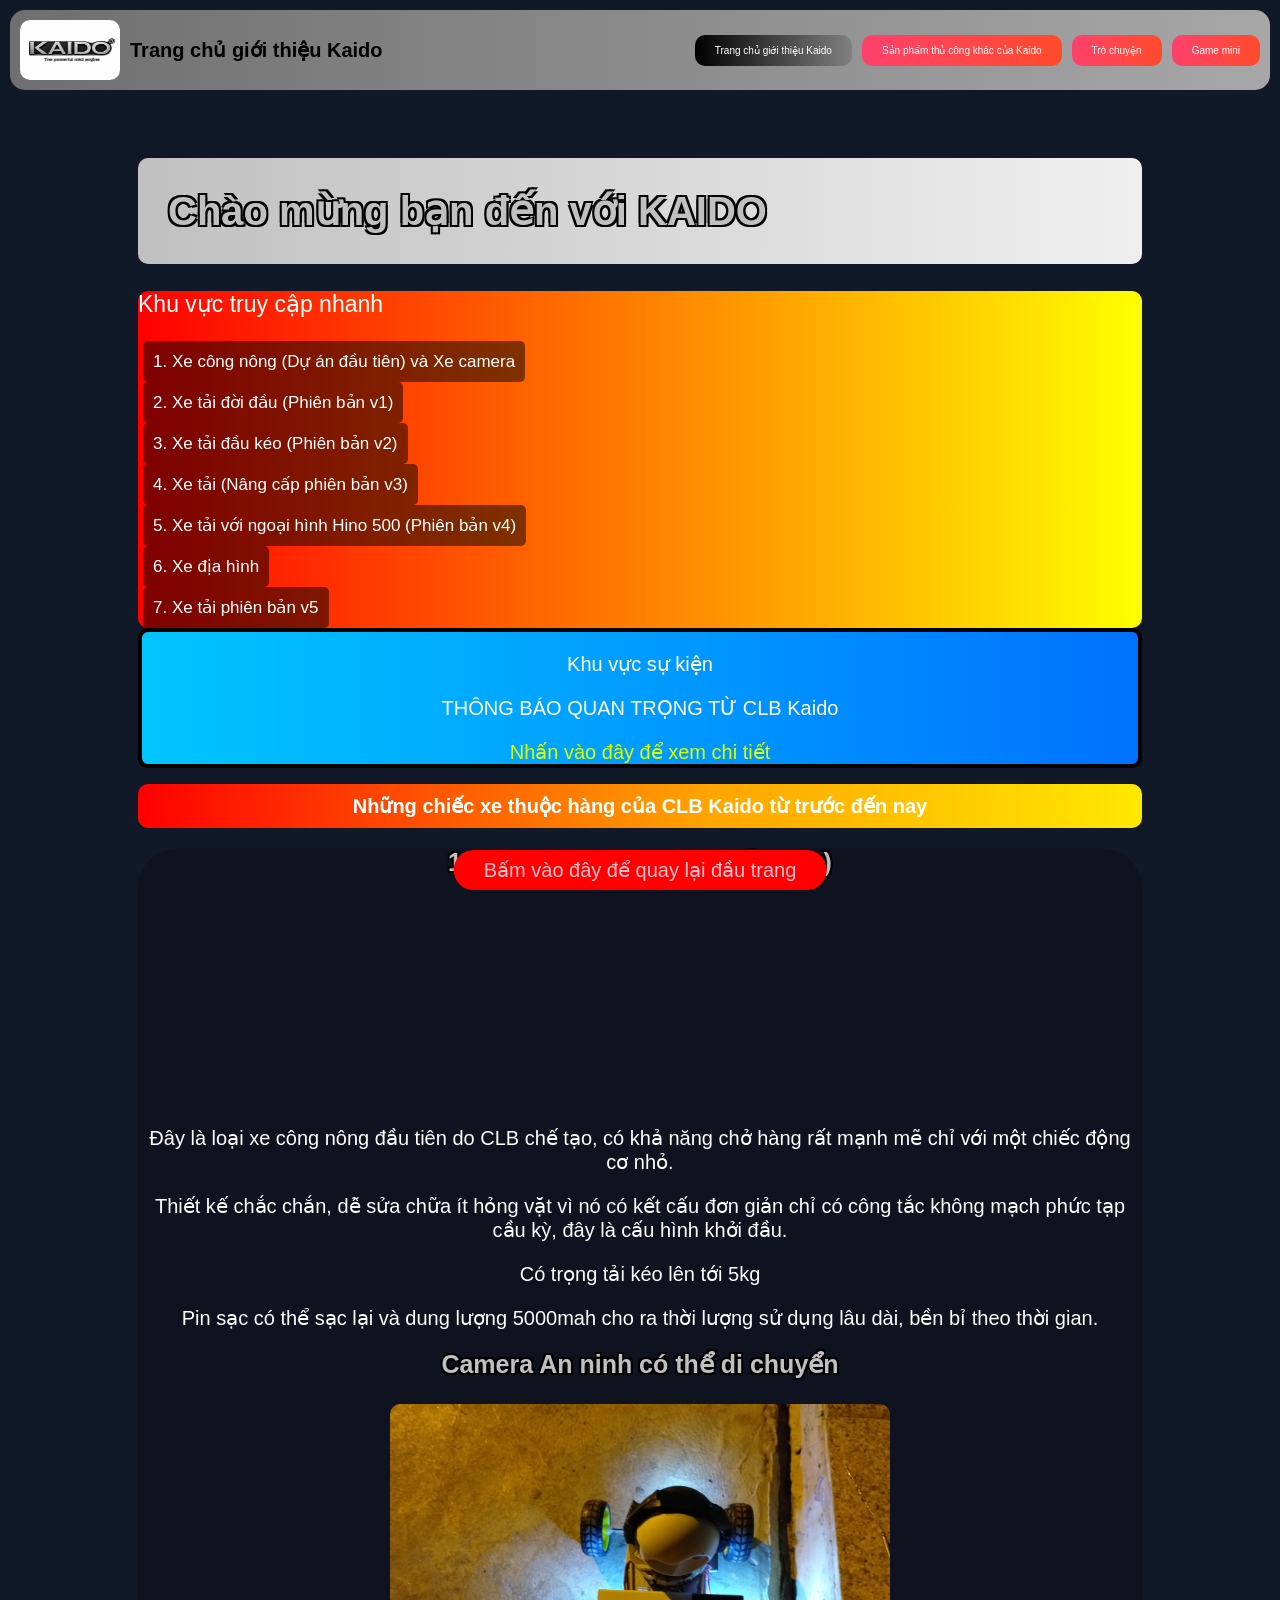
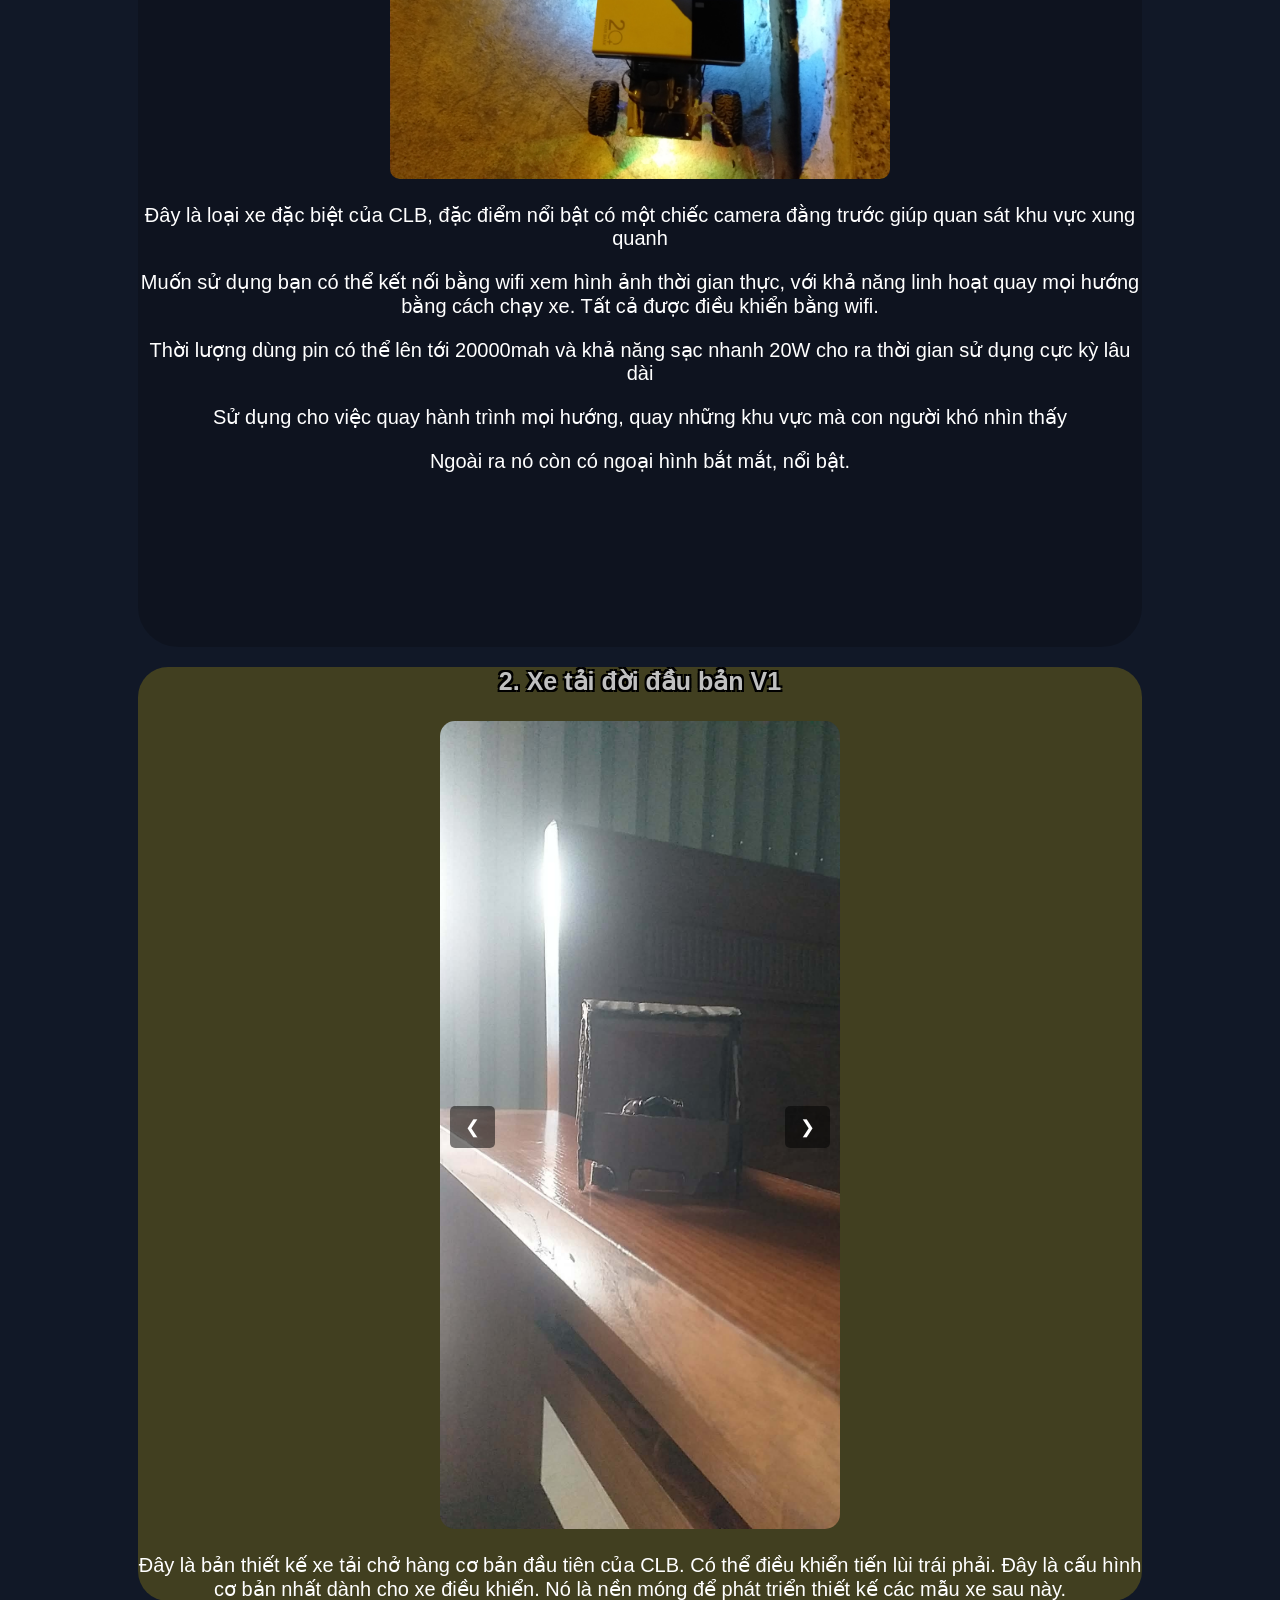
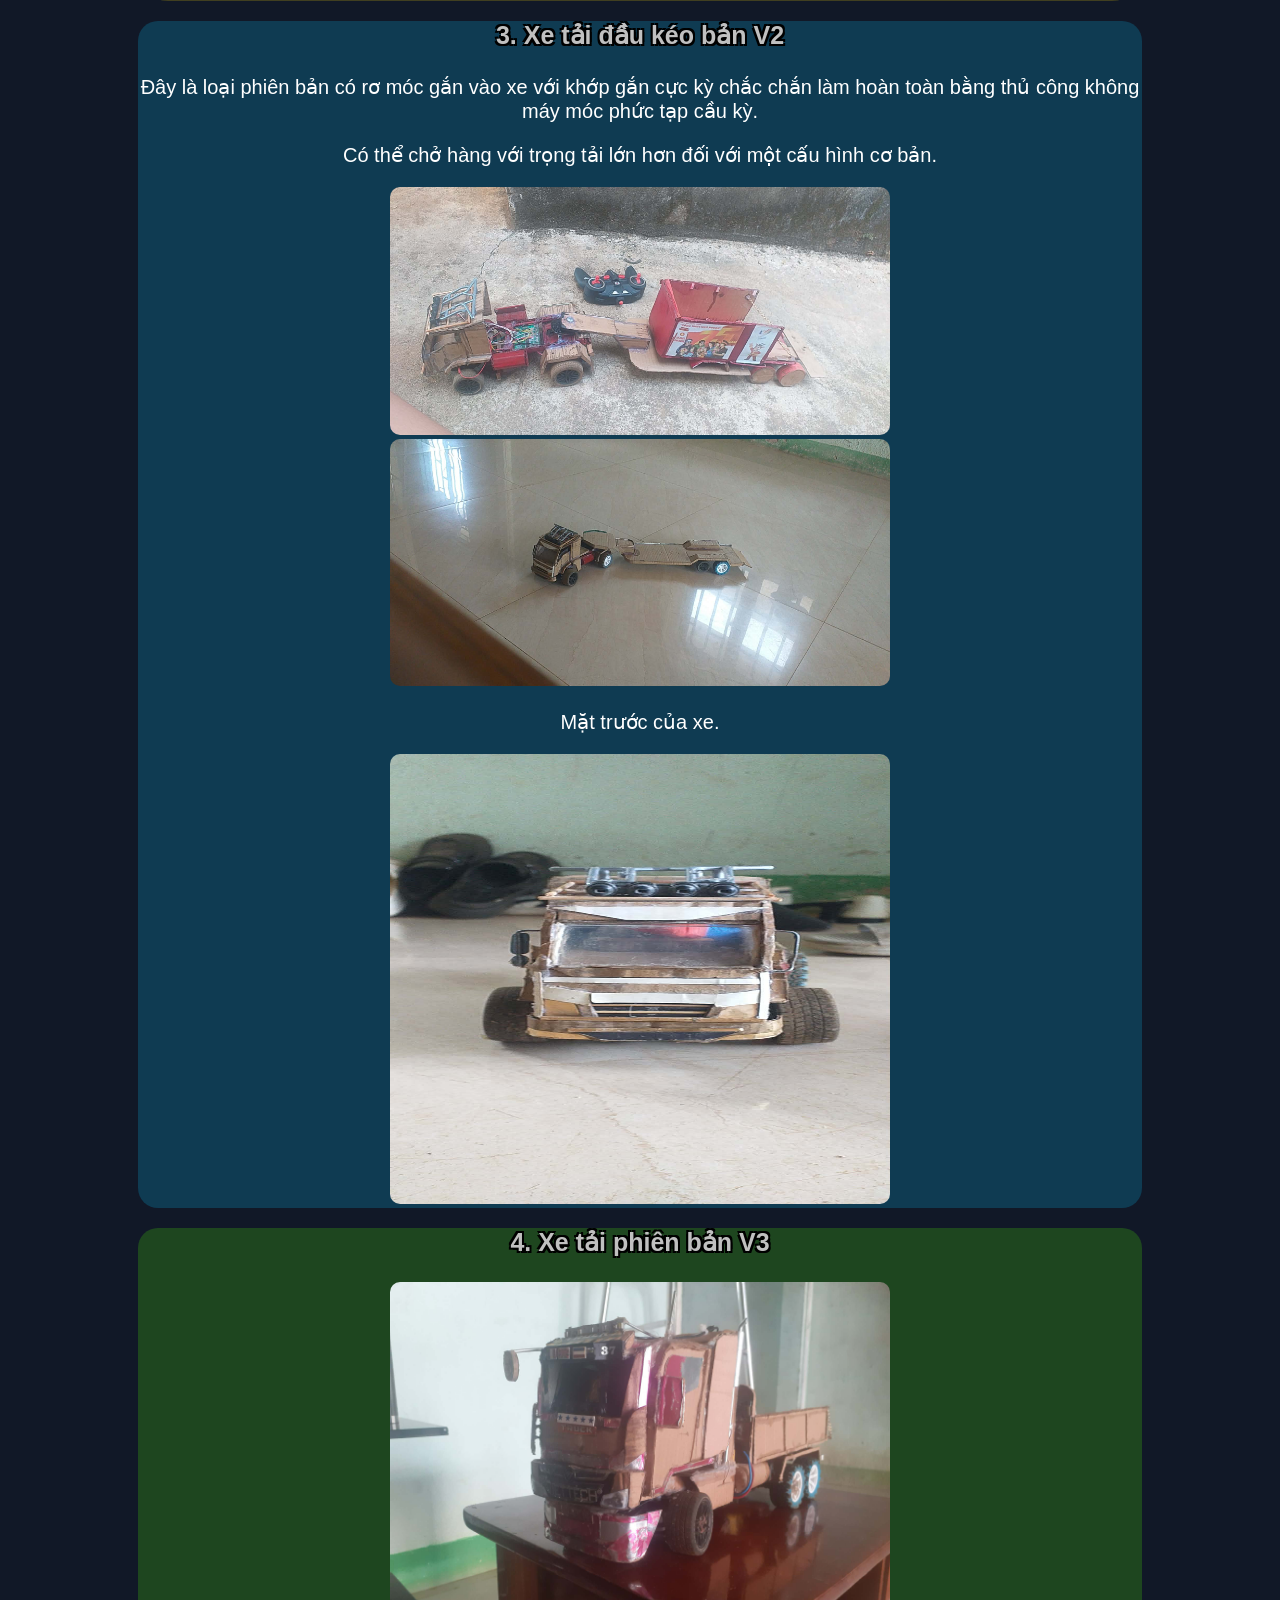
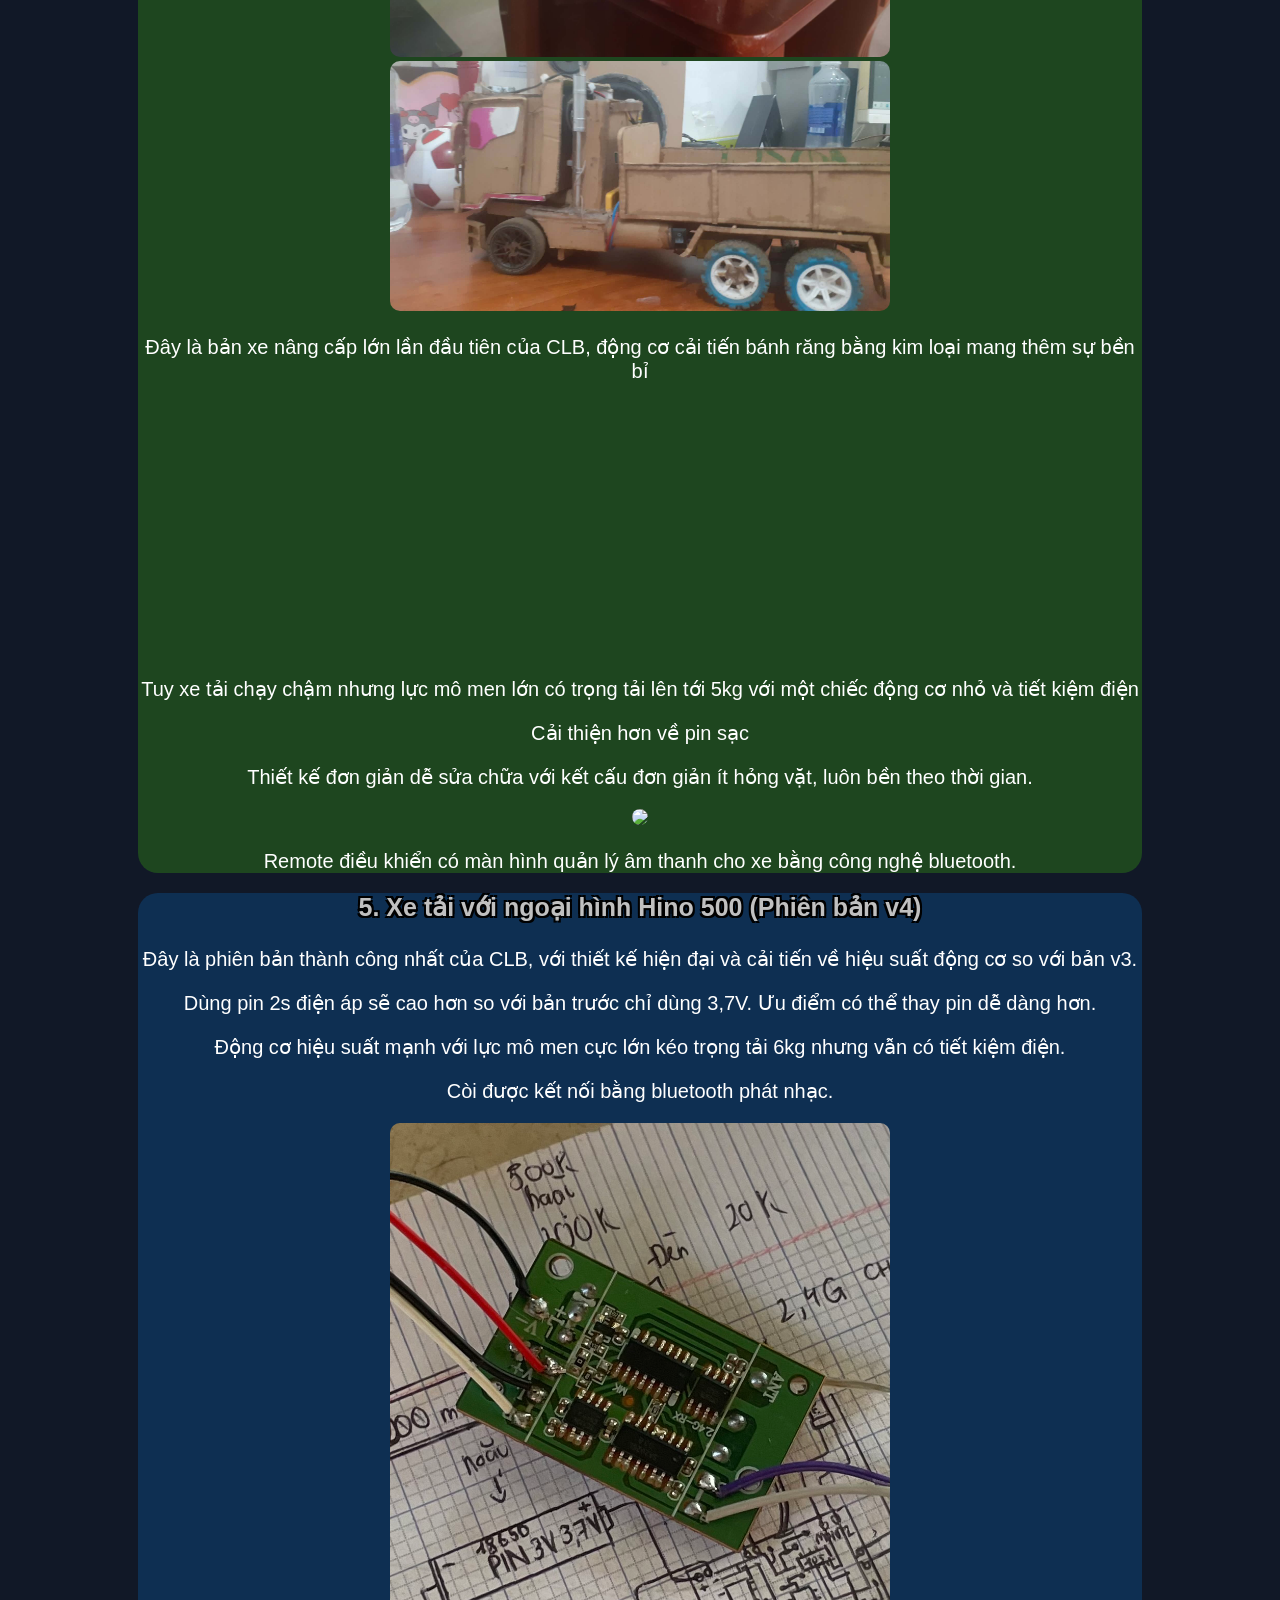
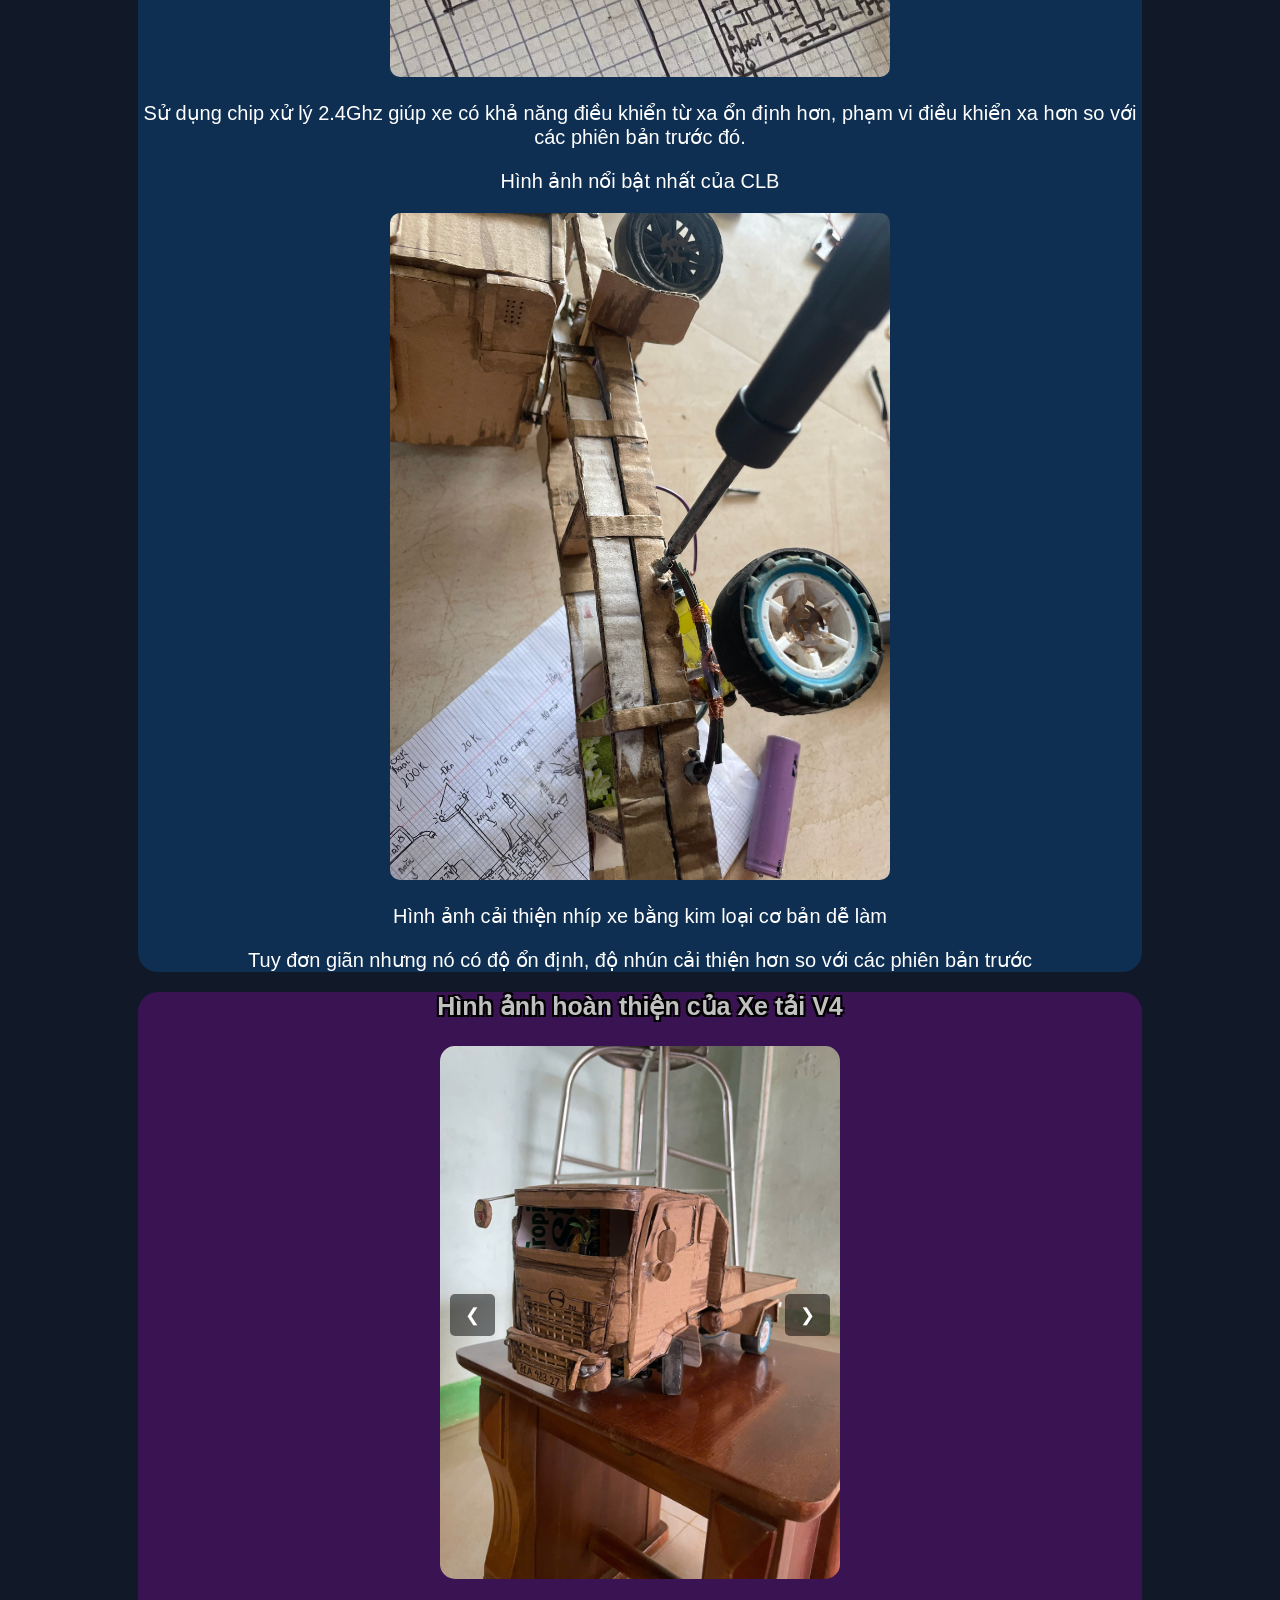
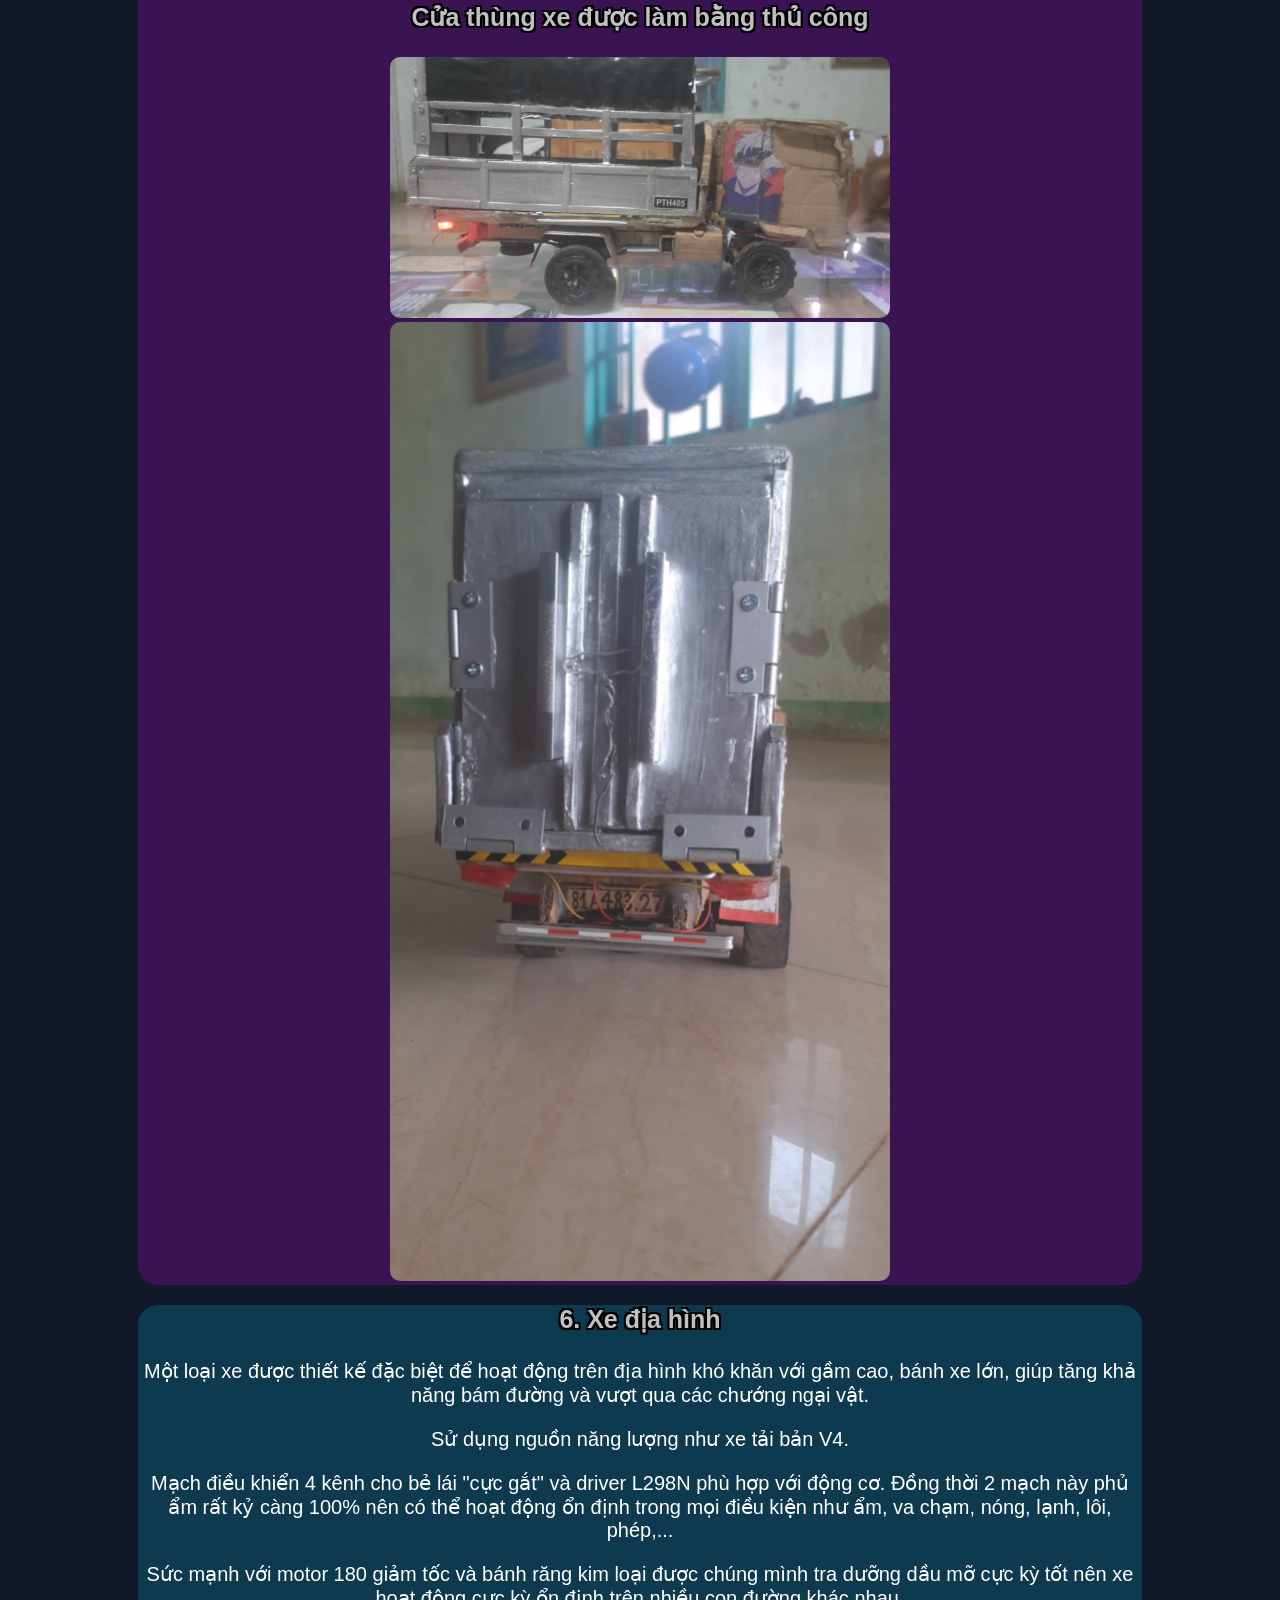
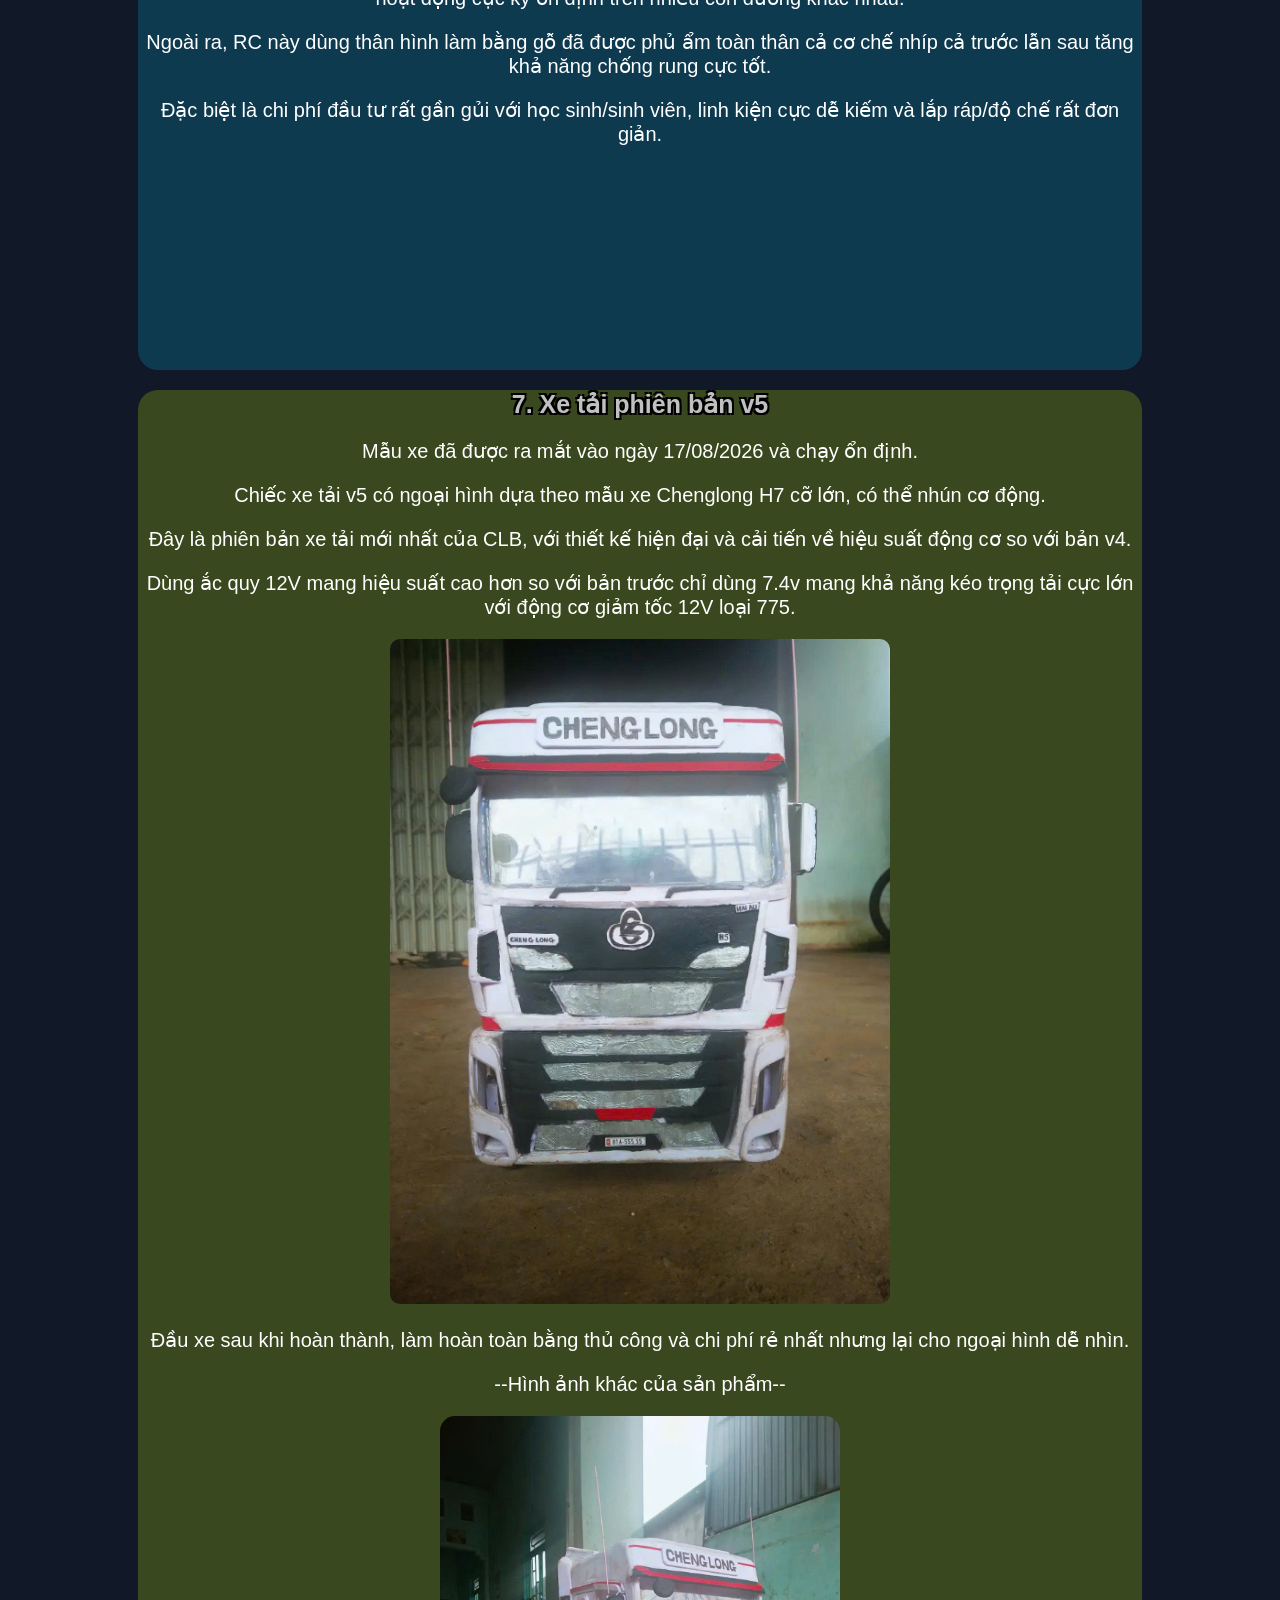
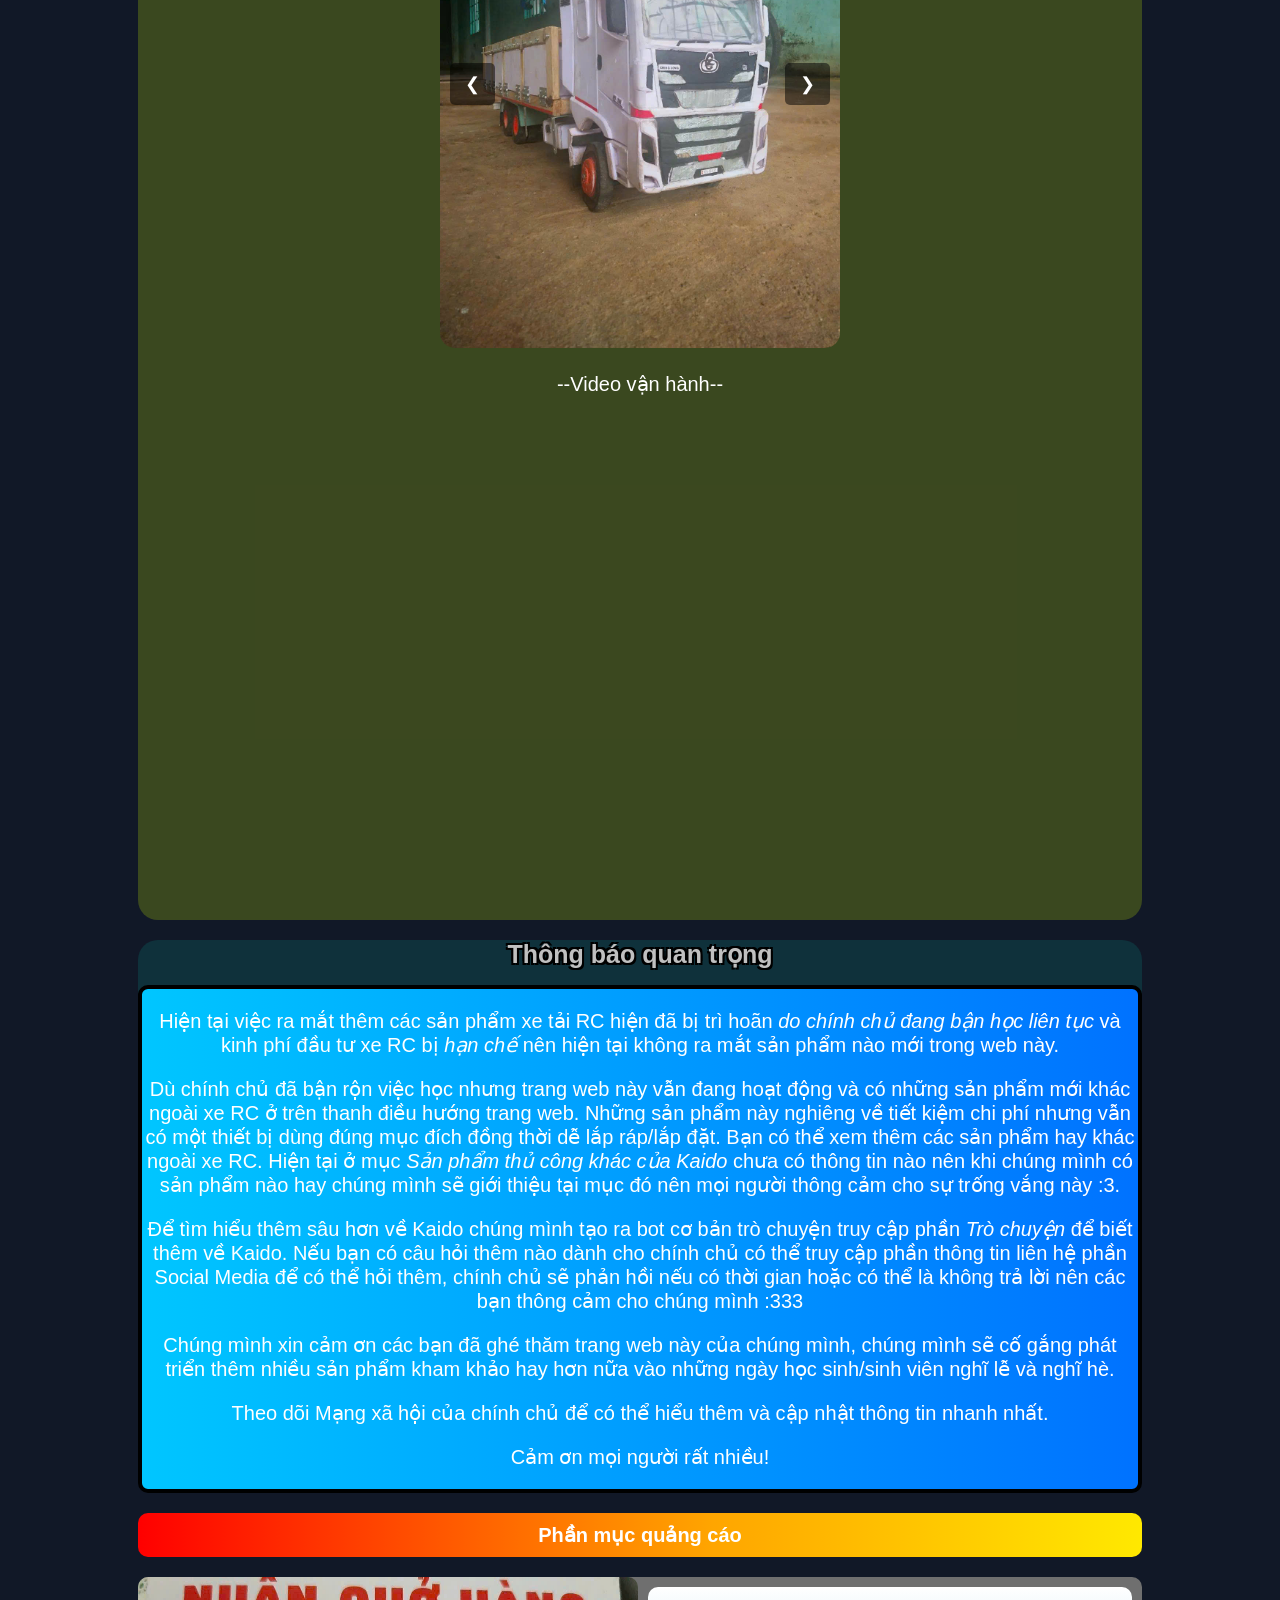
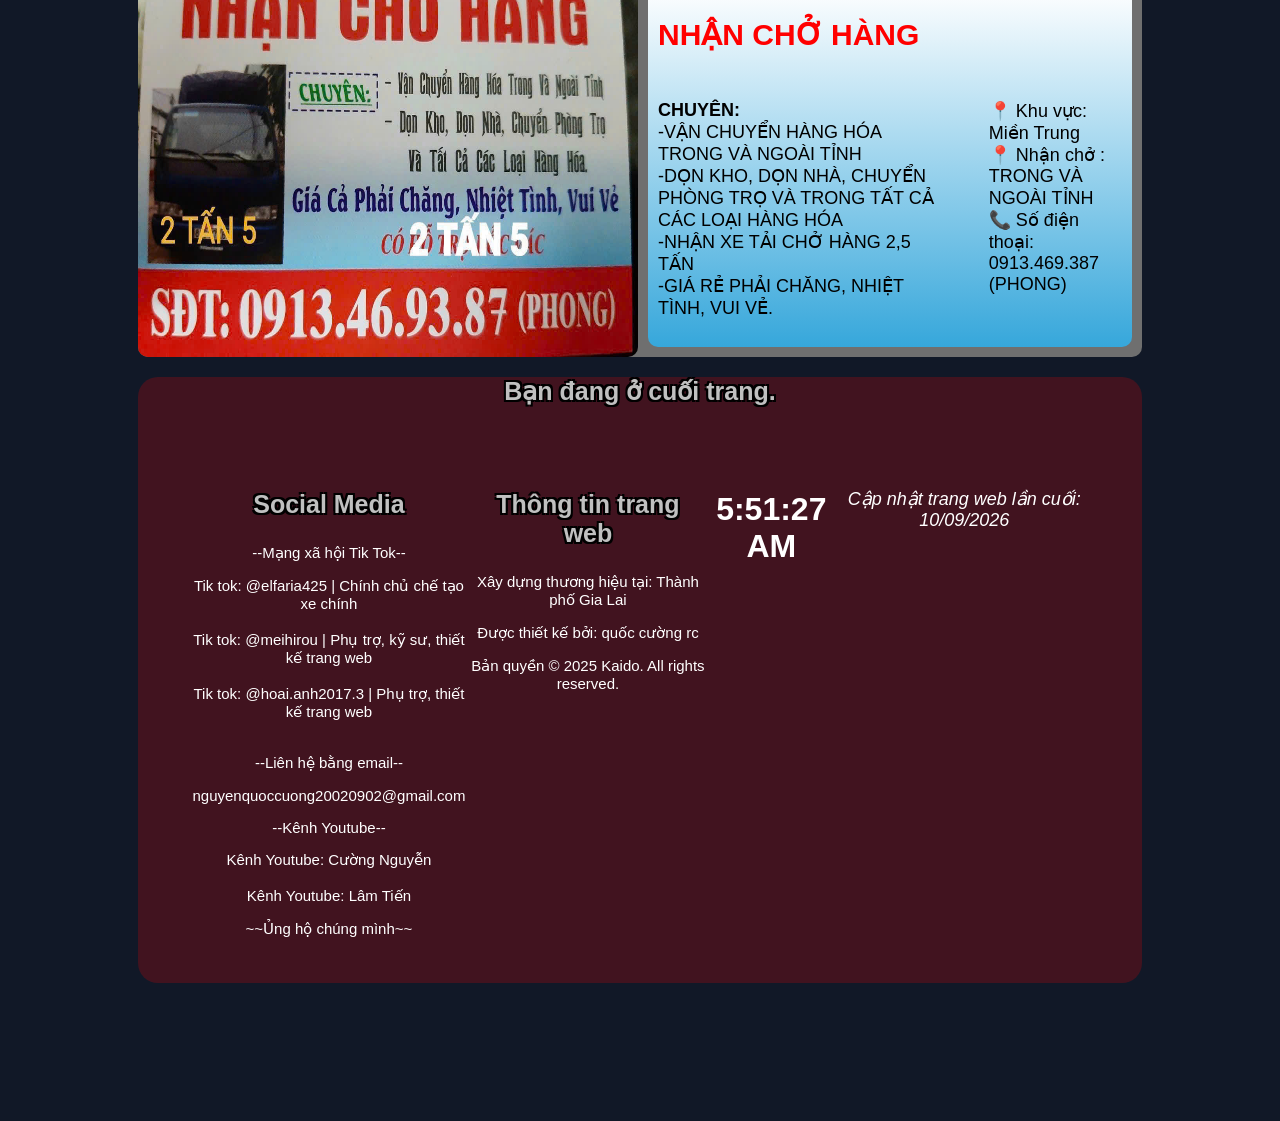
==== commit bf0aa28f: "Toi ưu UI" ====
--- a/index.html
+++ b/index.html
@@ -6,6 +6,11 @@
     <link rel="stylesheet" href="style.css">
 </head>
 <body>
+    <!--TRANG LOADING-->
+    <div id="loading">
+        <img src="image/imgload.png">
+        <p>Loading<span id="dots">...</span></p>
+    </div>
     <div class="header"> <!--Add CSS-->
             <img class="logo" src="image/kaidologo.jpg">
             <h2>Trang chủ giới thiệu Kaido</h2>
@@ -22,8 +27,8 @@
                 <a href="gamemini.html" onclick="clickSound()">Game mini</a>
             </div>
     </div>
+    <div id="dautrang"> 
     <h1 class="silver">Chào mừng bạn đến với KAIDO</h1>
-    <div id="dautrang"> 
     <div class="gioithieu">
         <p>Khu vực truy cập nhanh</p>
         <a href="#xecongnong">1. Xe công nông (Dự án đầu tiên) và Xe camera</a><br>
@@ -57,7 +62,7 @@
     <p>Pin sạc có thể sạc lại và dung lượng 5000mah cho ra thời lượng sử dụng lâu dài, bền bỉ theo thời gian.</p>
     <!--Khu vực xe camera-->
     <h3 class="text">Camera An ninh có thể di chuyển</h3>
-    <img class="img" src="image/xecamera.jpg">
+    <img class="anh-hieu-ung" src="image/xecamera.jpg">
     <p>Đây là loại xe đặc biệt của CLB, đặc điểm nổi bật có một chiếc camera đằng trước giúp quan sát khu vực xung quanh</p>
     <p>Muốn sử dụng bạn có thể kết nối bằng wifi xem hình ảnh thời gian thực, với khả năng linh hoạt quay mọi hướng bằng cách chạy xe. Tất cả được điều khiển bằng wifi.</p>
     <p>Thời lượng dùng pin có thể lên tới 20000mah và khả năng sạc nhanh 20W cho ra thời gian sử dụng cực kỳ lâu dài</p>
@@ -249,9 +254,20 @@
     <p class="date">Cập nhật trang web lần cuối: 10/09/2026</p>
 </div>
 
-    <div class="quaylai">
-        <a href="#dautrang">Bấm vào đây để quay lại đầu trang</a>
-    </div>
+<div class="quaylai">
+    <a href="#dautrang">Bấm vào đây để quay lại đầu trang</a>
+</div>
+
+<!--Đặt Cho loading-->
+<script>
+window.addEventListener("load", function() {
+    const loading = document.getElementById("loading");
+    loading.style.opacity = "0";
+    setTimeout(function() {
+        loading.style.display = "none";
+    }, 500);
+});
+</script>
 </body>
     <script src="slide.js"></script>
 </html>
--- a/style.css
+++ b/style.css
@@ -24,9 +24,52 @@
     }
     background: linear-gradient(to right, rgb(111, 111, 111), rgb(167, 167, 167));
 }
+
+
+/*CSS cho loading*/
+#loading {
+    position: fixed;
+    top: 0;
+    left: 0;
+    width: 100%;
+    height: 100%;
+    background: #111;
+    display: flex;
+    flex-direction: column;
+    justify-content: center;
+    align-items: center;
+    z-index: 9999;
+    opacity: 1;
+    transition: opacity 0.8s ease;
+}
+#loading img {
+    width: 150px;
+    height: 150px;
+    object-fit: contain;
+    animation: logoLoading 1.0s ease-in-out infinite;
+}
+#loading p {
+    color: white;
+    font-size: 20px;
+    margin-top: 15px;
+}
+@keyframes logoLoading {
+    0% {
+        transform: scale(1.0);
+        opacity: 0.7;
+    }
+
+    50% {
+        transform: scale(1.1);
+        opacity: 1;
+    }
+
+    100% {
+        transform: scale(1.0);
+        opacity: 0.7;
+    }
+}
 /* CSS cho hang nut tren dau */
-
-
 .nut0chon {
     margin-left: auto;
     display: flex;
@@ -496,18 +539,24 @@
 }
 
 .quaylai {
-    text-align: center;
-    background: rgba(255, 0, 0, 0.2);
-    border-radius: 20px;
-    text-decoration: none;
-    margin-top: 20px;
-    a {
- 
+    position: fixed;
+    bottom: 10px;
+    left: 50%;
+    transform: translateX(-50%);
+
+    text-align: center;
+    background: rgba(255, 0, 0, 1.0);
+    border-radius: 20px;
+    padding: 8px 30px;
+    z-index:999;
+    a {
         color: pink;
         text-decoration: none;
         font-size: 20px;
     }
-    background: rgba(255, 0, 0, 0.2);
+    &:hover{
+        background: linear-gradient(to right, #000000, #808080);
+    }
 }
 
 /*CSS cho bot*/
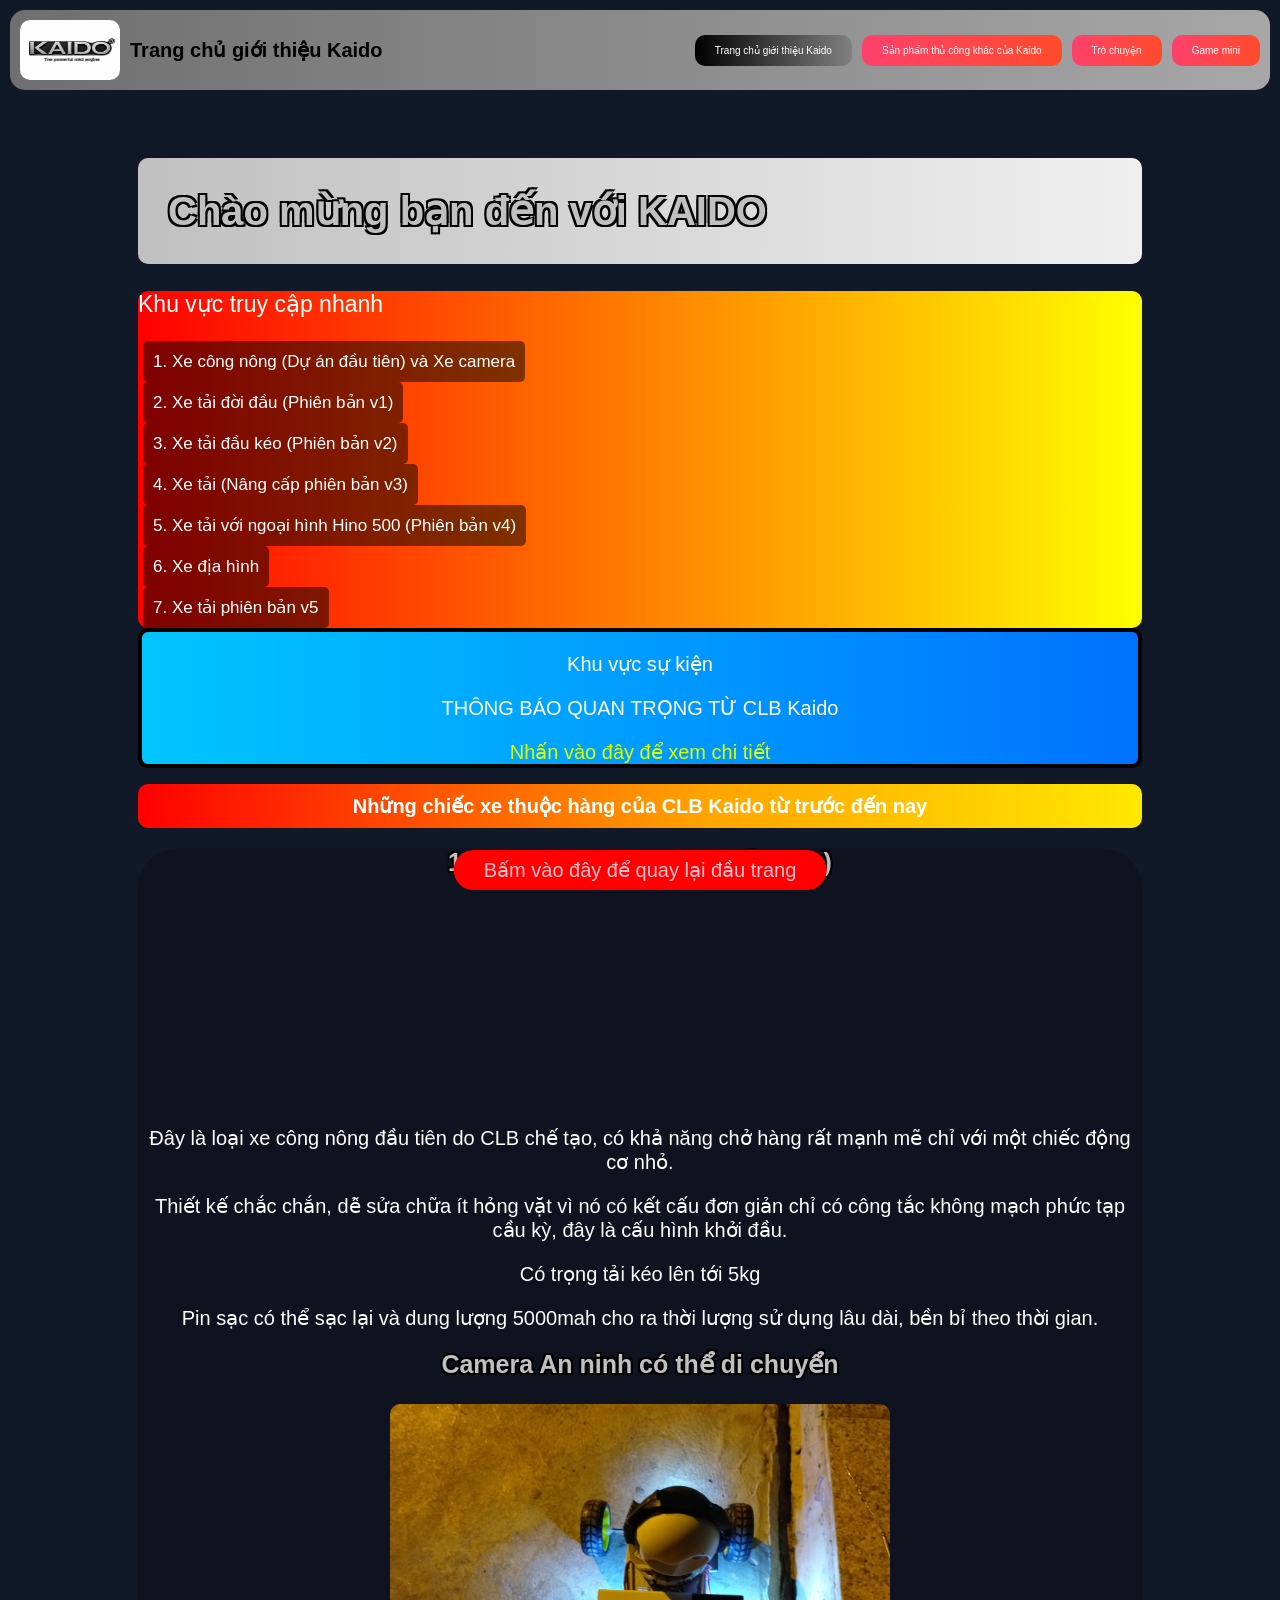
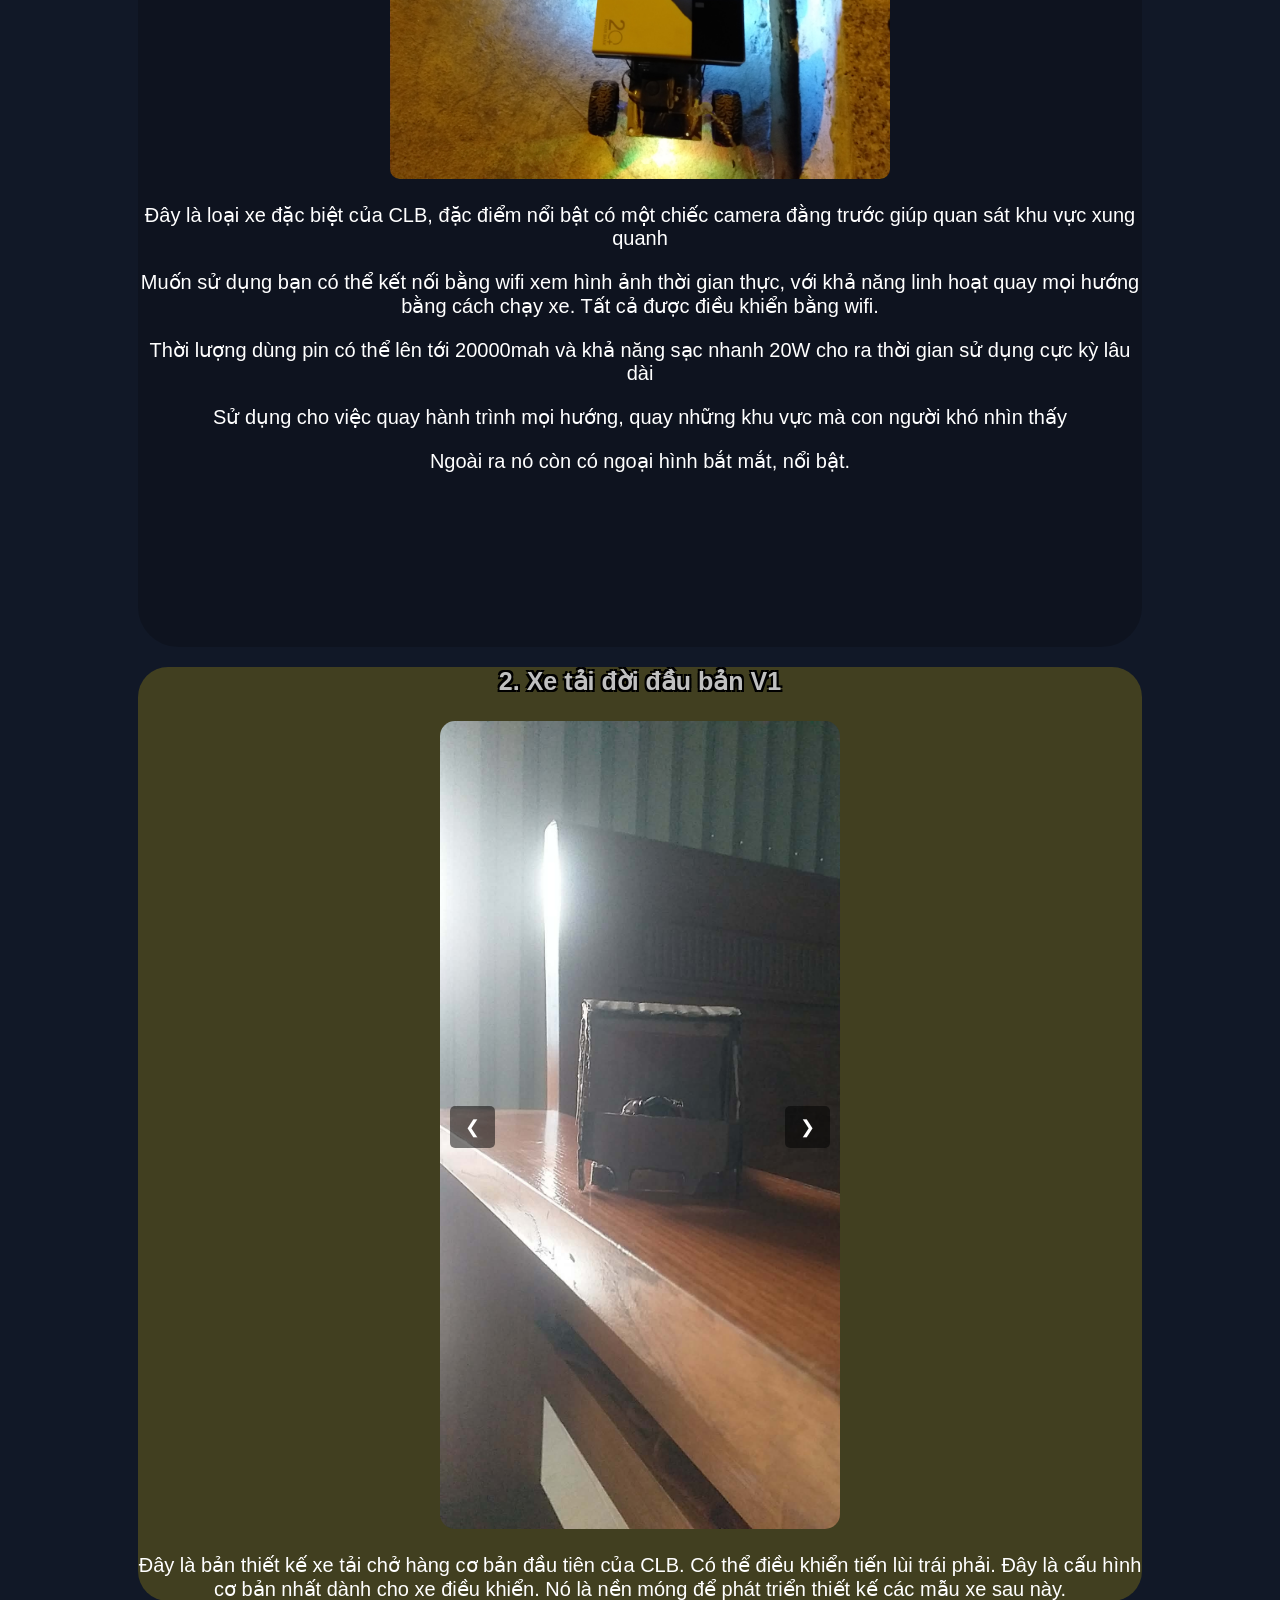
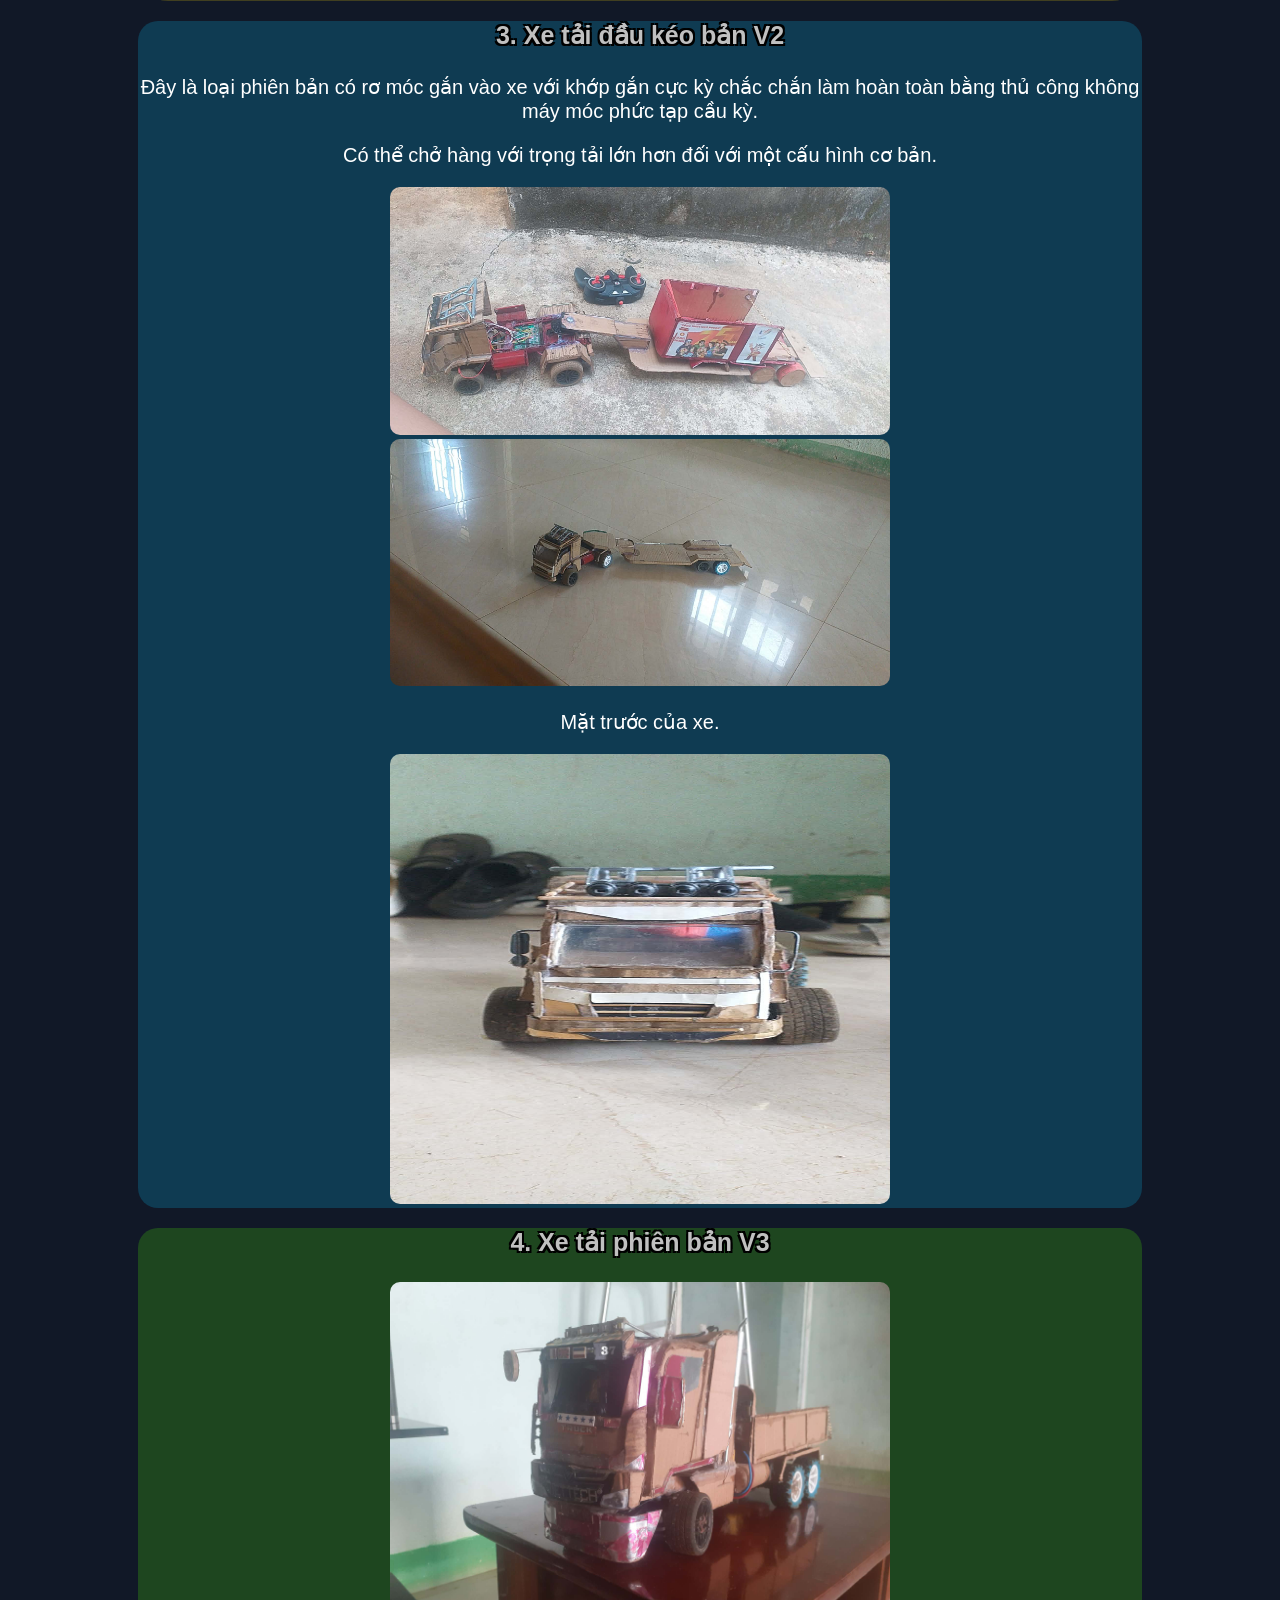
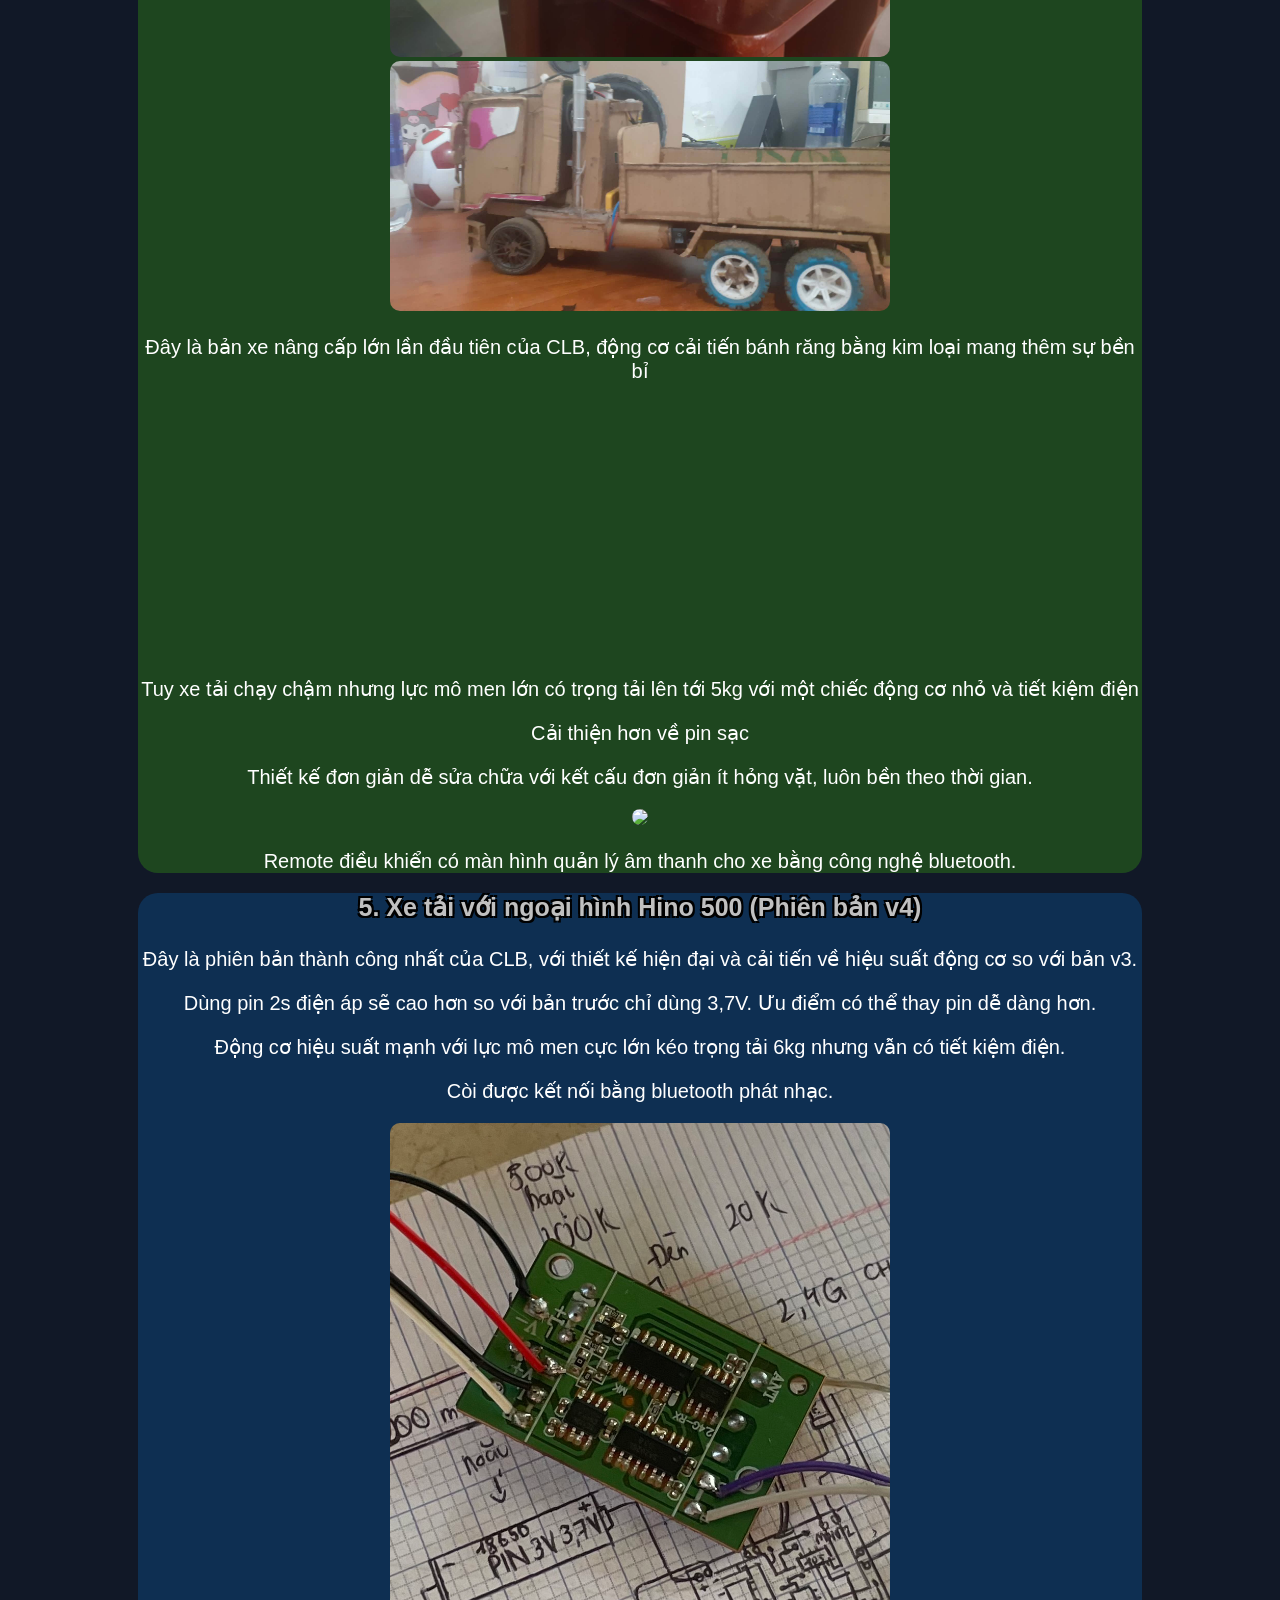
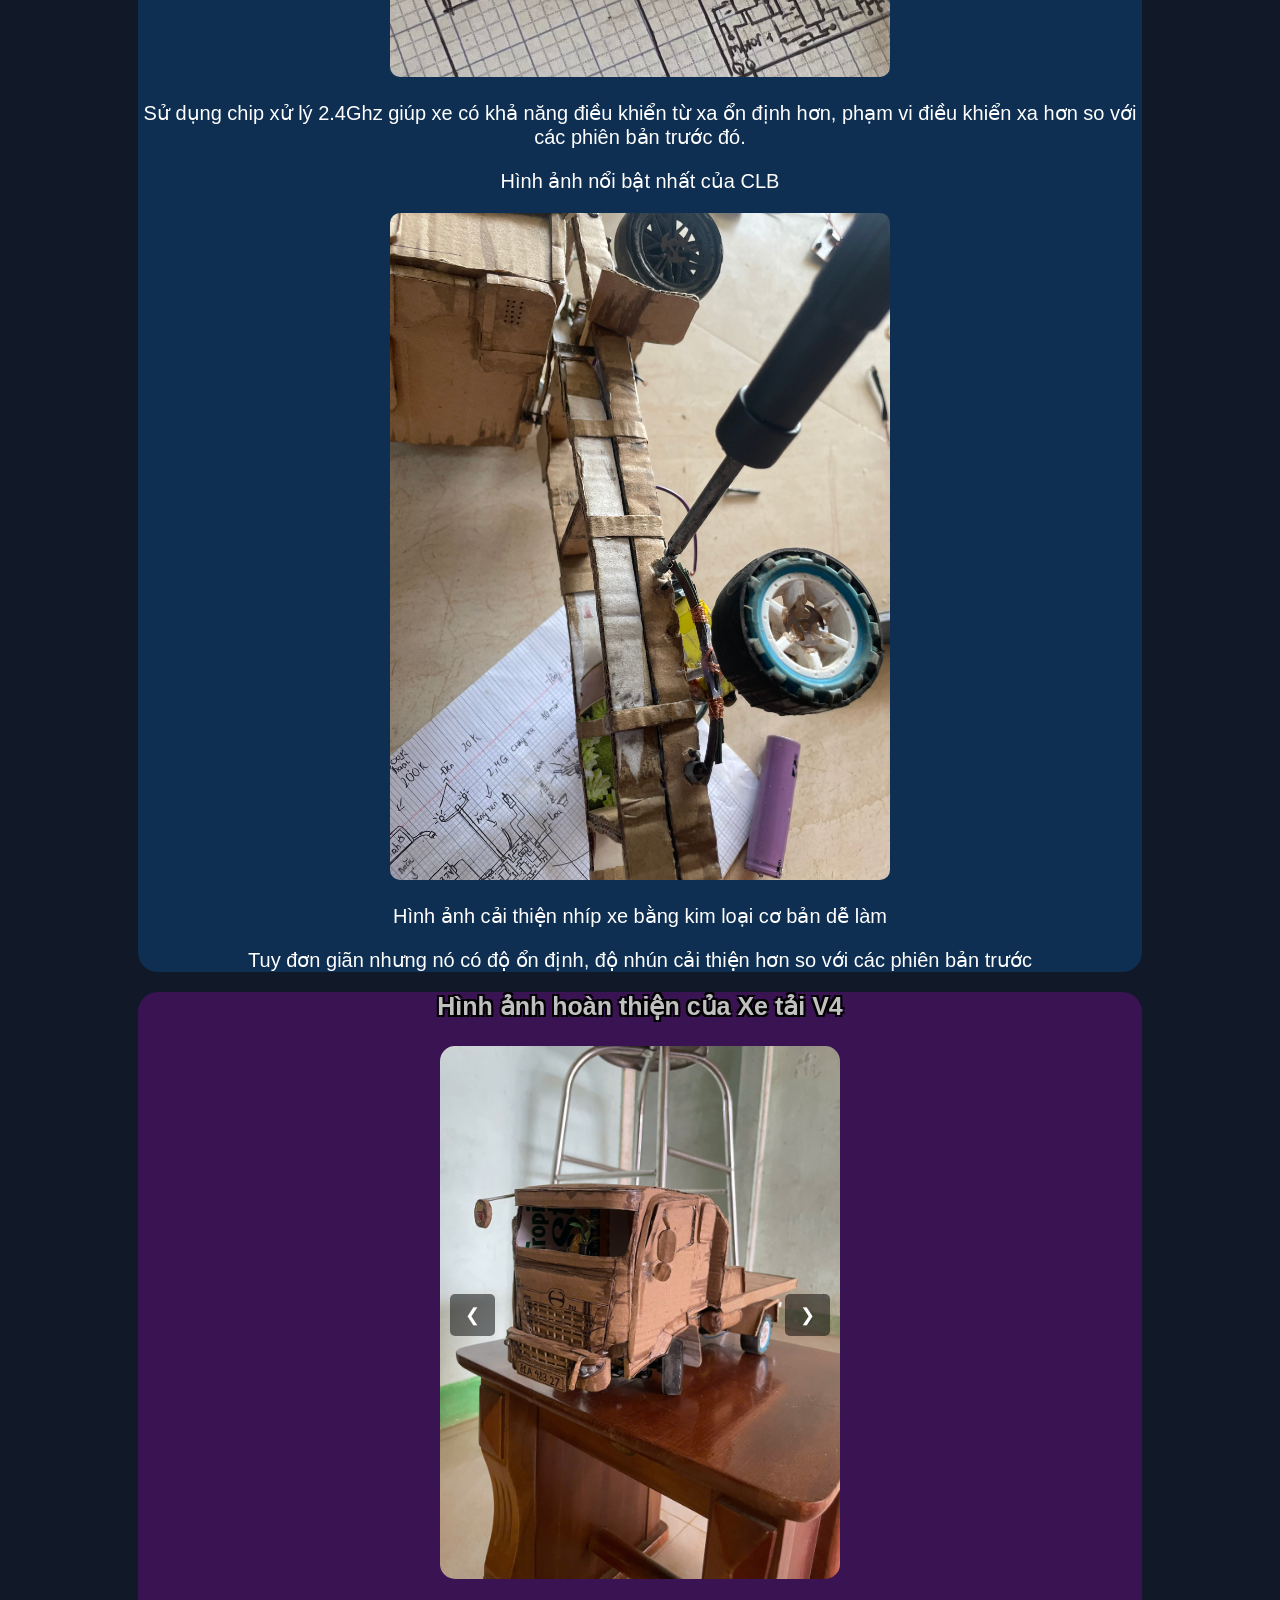
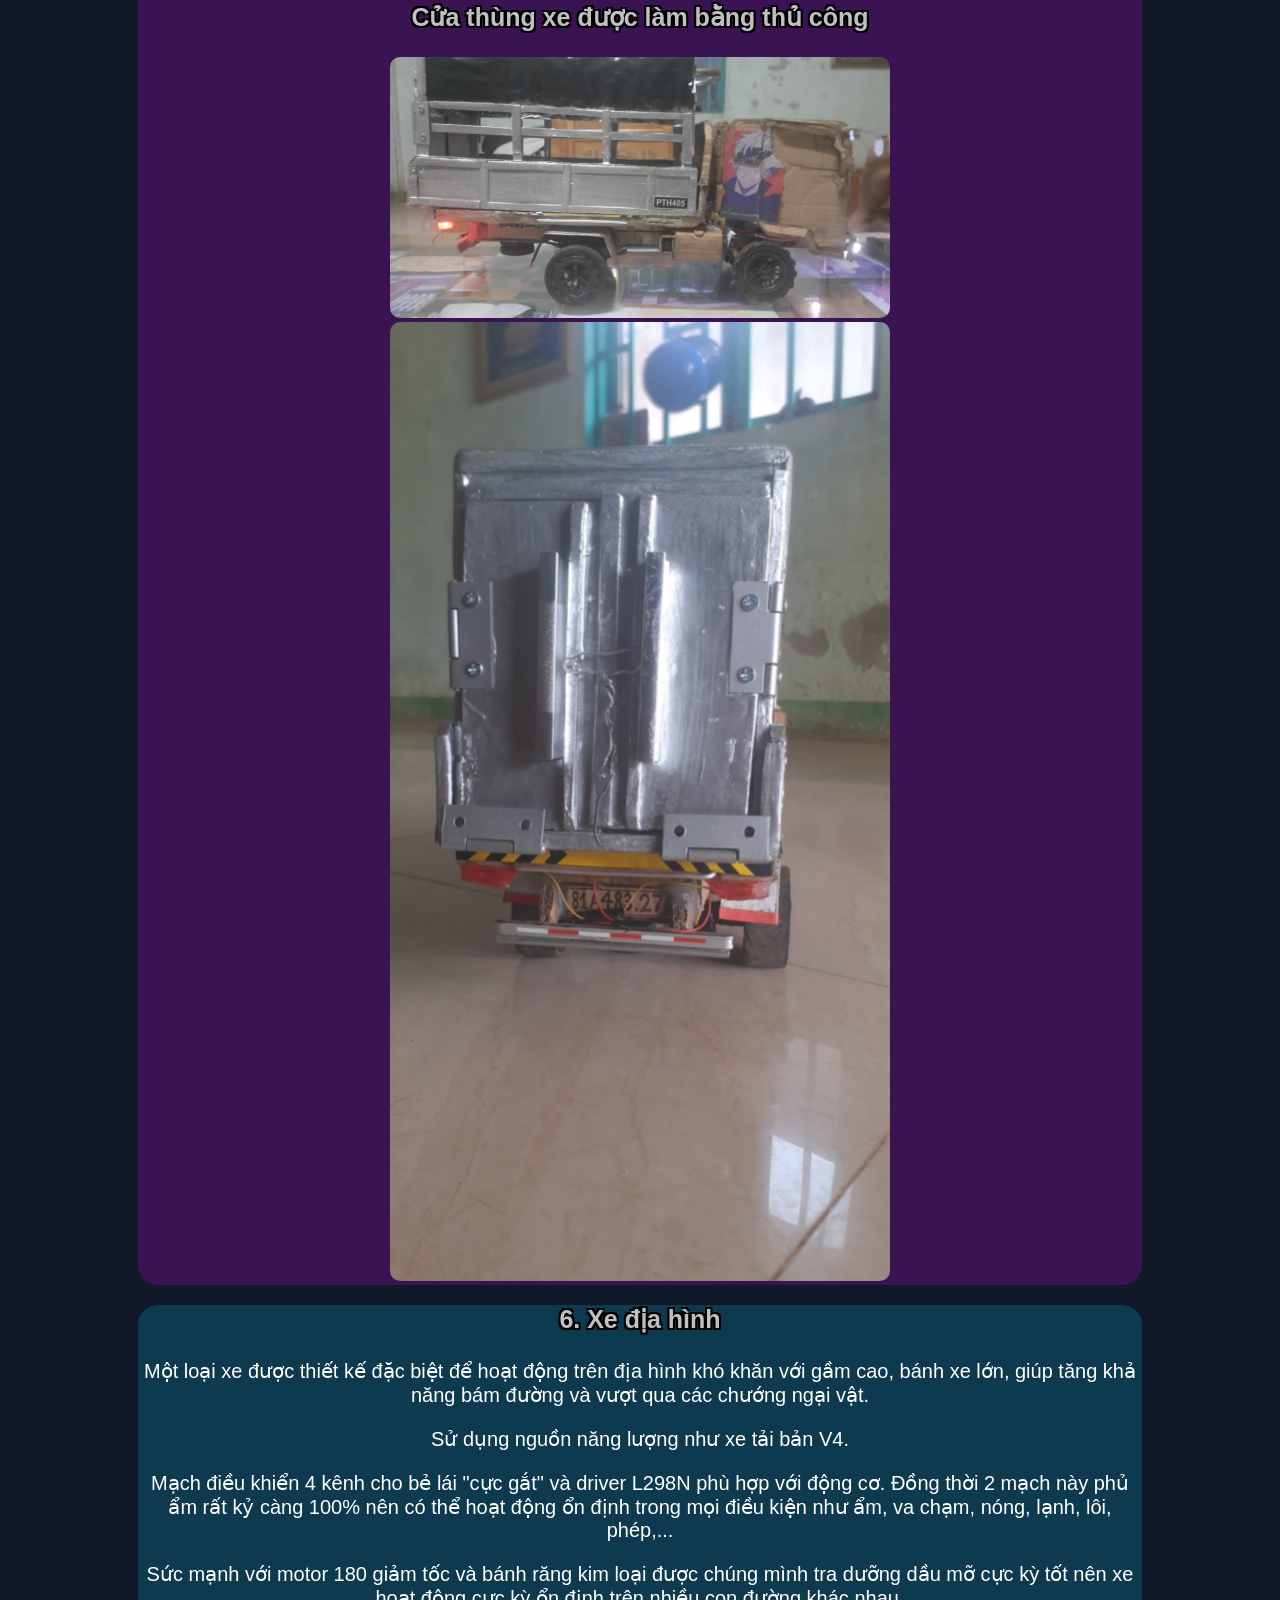
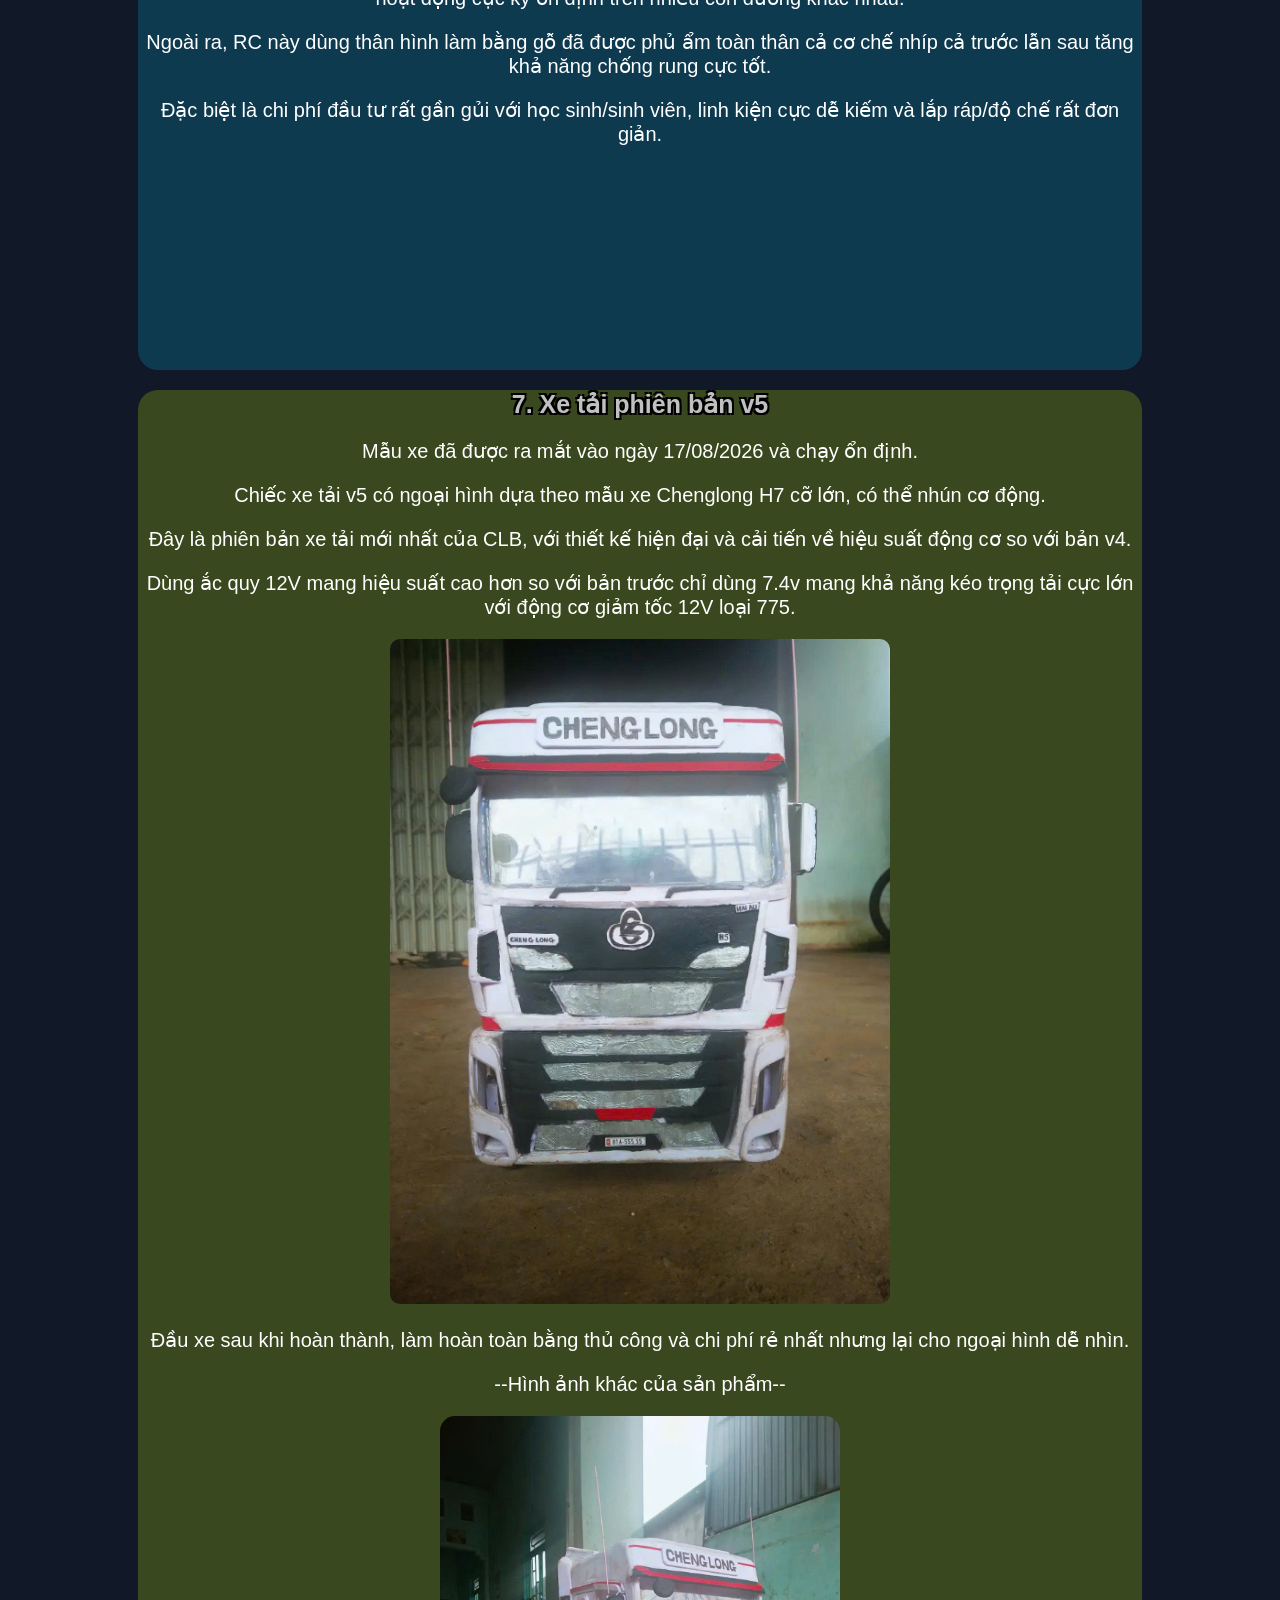
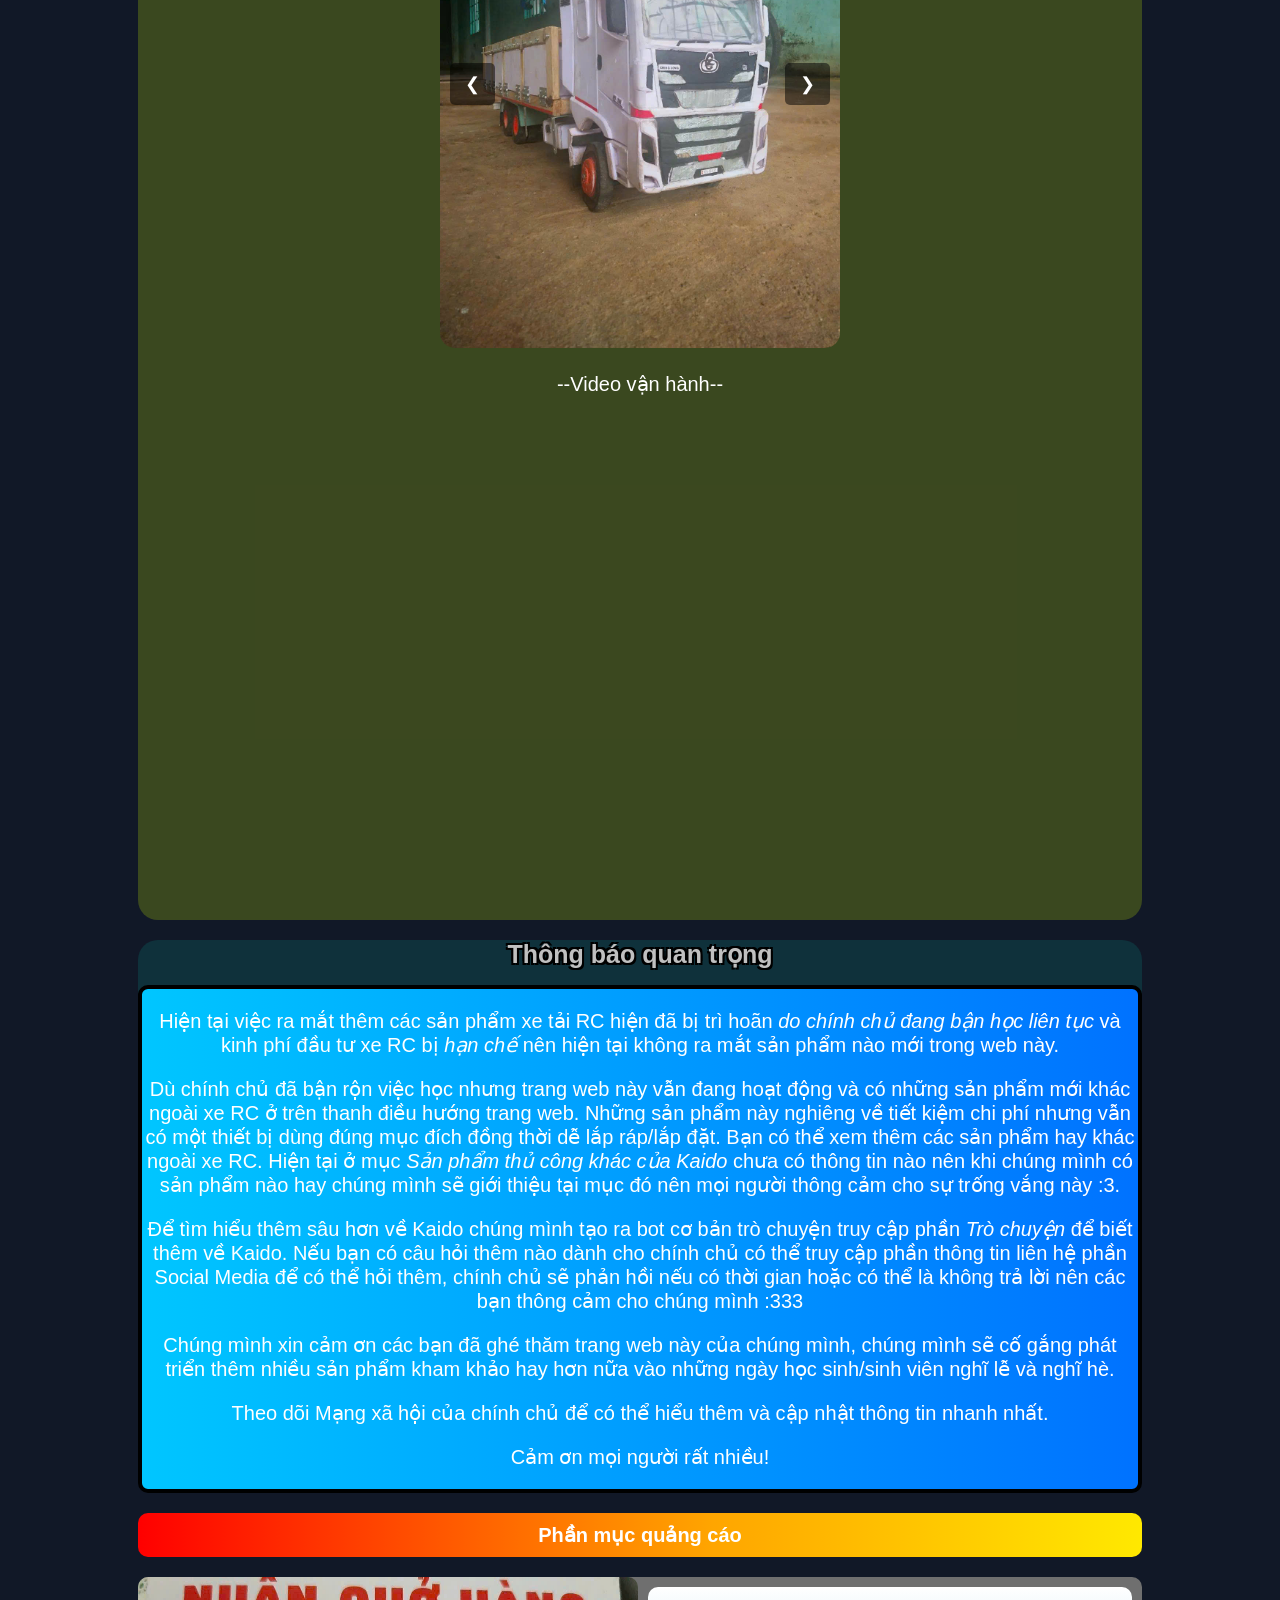
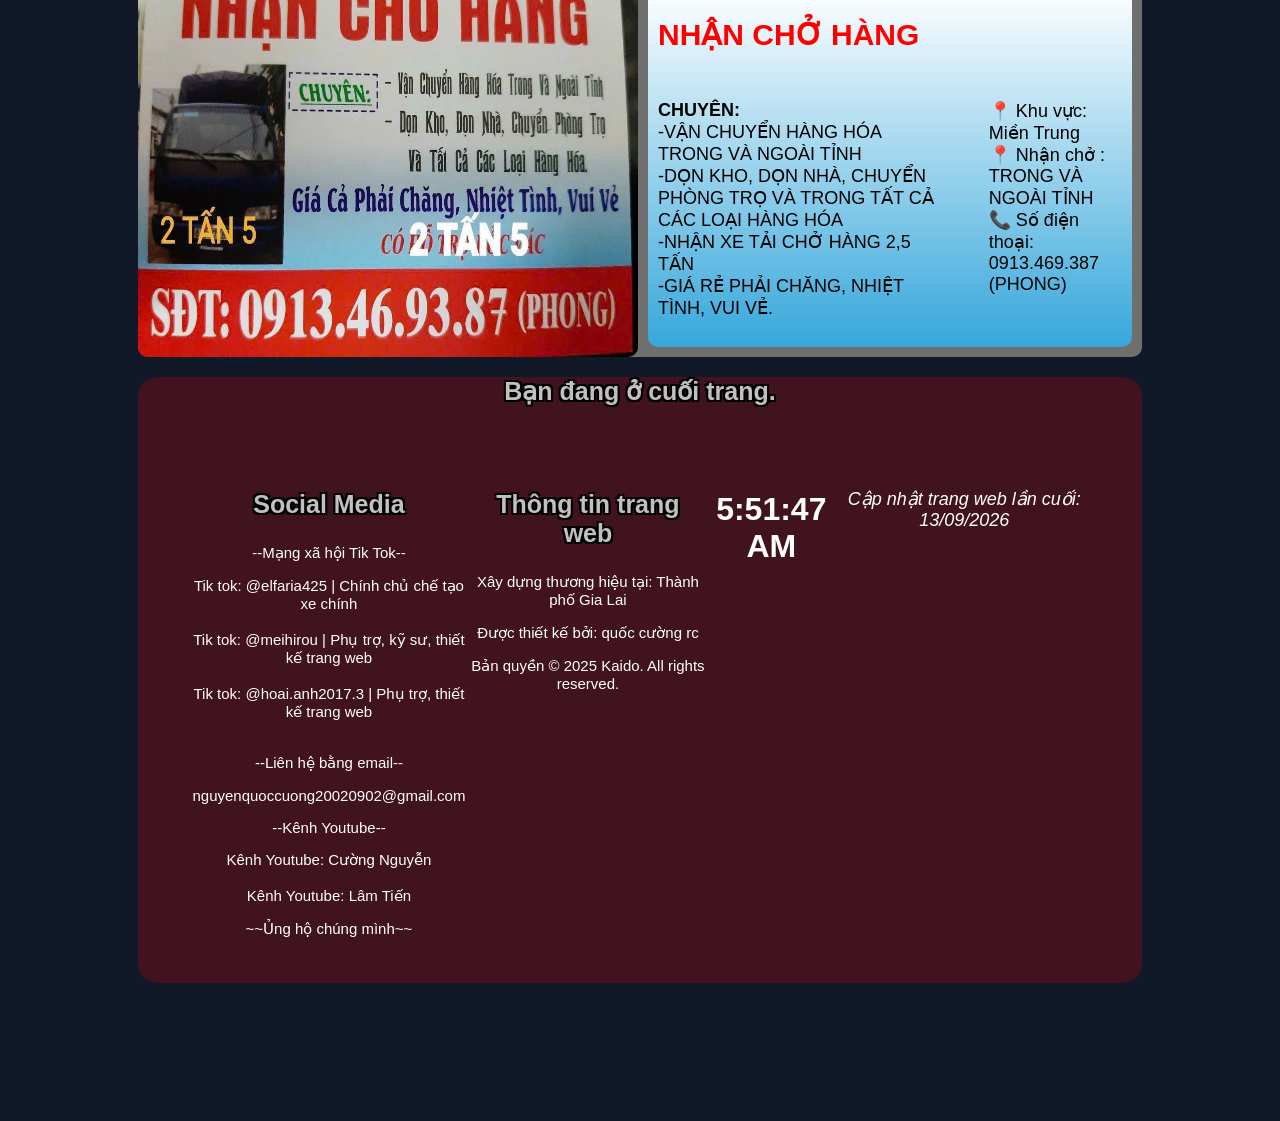
==== commit ea5e75aa: "Toi uu UI mobile va game" ====
--- a/index.html
+++ b/index.html
@@ -1,6 +1,8 @@
 <!DOCTYPE html>
 <html>
 <head>
+    <meta charset="UTF-8">
+    <meta name="viewport" content="width=device-width, initial-scale=1.0">
     <title>Trang chủ giới thiệu Kaido</title>
     <link rel="icon" href="image/kaidoLogomini.png">
     <link rel="stylesheet" href="style.css">
@@ -251,7 +253,7 @@
 }
 setInterval(capNhatGio, 1000);
 </script>
-    <p class="date">Cập nhật trang web lần cuối: 10/09/2026</p>
+    <p class="date">Cập nhật trang web lần cuối: 13/09/2026</p>
 </div>
 
 <div class="quaylai">
--- a/style.css
+++ b/style.css
@@ -672,4 +672,148 @@
     &:hover{
         background: linear-gradient(to right, #000000, #808080);
     }
+}
+
+/* ============================================================
+   RESPONSIVE - TỐI ƯU CHO MOBILE (thêm mới, không sửa CSS gốc)
+   ============================================================ */
+@media (max-width: 768px) {
+ 
+    body {
+        padding: 15px;
+    }
+ 
+    /* Bỏ "fixed" trên mobile để header không đè lên nội dung
+       dù nó xuống mấy dòng cũng không sao, không cần padding-top đoán mò */
+    .header {
+        position: relative;
+        top: auto;
+        left: auto;
+        right: auto;
+        flex-wrap: wrap;
+        justify-content: center;
+        margin-bottom: 15px;
+    }
+ 
+    .header h2 {
+        width: 100%;
+        text-align: center;
+        font-size: 16px;
+        margin: 4px 0;
+    }
+ 
+    .logo {
+        width: 70px;
+        height: 45px;
+    }
+ 
+    .nut0, .nut0chon, .nut1, .nut1chon, .nut2, .nut2chon, .nut3 {
+        margin-left: 0;
+    }
+ 
+    .nut0 a, .nut0chon a, .nut1 a, .nut1chon a,
+    .nut2 a, .nut2chon a, .nut3 a {
+        font-size: 12px;
+        padding: 8px 12px;
+    }
+ 
+    .silver {
+        font-size: 24px;
+        padding: 15px;
+    }
+ 
+    .gioithieu p {
+        font-size: 18px;
+    }
+ 
+    .gioithieu a {
+        font-size: 15px;
+        display: block;
+        margin: 5px 0;
+    }
+ 
+    .sukien p, .sukien a {
+        font-size: 16px;
+    }
+ 
+    .chuyentiep a {
+        font-size: 16px;
+    }
+ 
+    .chuyen {
+        font-size: 16px;
+    }
+ 
+    .text {
+        font-size: 20px;
+    }
+ 
+    /* Ảnh và video: bỏ kích thước cố định, co giãn theo màn hình */
+    img:not(.logo) {
+        width: 100% !important;
+        max-width: 100%;
+        height: auto;
+    }
+ 
+    video {
+        width: 100% !important;
+        max-width: 100%;
+        height: auto !important;
+    }
+ 
+    .slider {
+        width: 100%;
+        max-width: 350px;
+    }
+ 
+    .ai-message, .user-message {
+        max-width: 90%;
+    }
+ 
+    .chat {
+        height: 400px;
+    }
+ 
+    .noidung2 {
+        flex-direction: column;
+        gap: 15px;
+    }
+ 
+    .bangquangcao .tieudeqc {
+        font-size: 22px;
+    }
+ 
+    .footer {
+        padding: 20px 15px;
+        text-align: center;
+    }
+ 
+    .quaylai a {
+        font-size: 16px;
+    }
+}
+ 
+@media (max-width: 480px) {
+ 
+    .header h2 {
+        font-size: 13px;
+    }
+ 
+    .nut0 a, .nut0chon a, .nut1 a, .nut1chon a,
+    .nut2 a, .nut2chon a, .nut3 a {
+        font-size: 11px;
+        padding: 6px 10px;
+    }
+ 
+    .silver {
+        font-size: 19px;
+    }
+ 
+    .chat {
+        height: 320px;
+    }
+ 
+    .chat-input input {
+        font-size: 14px;
+    }
 }
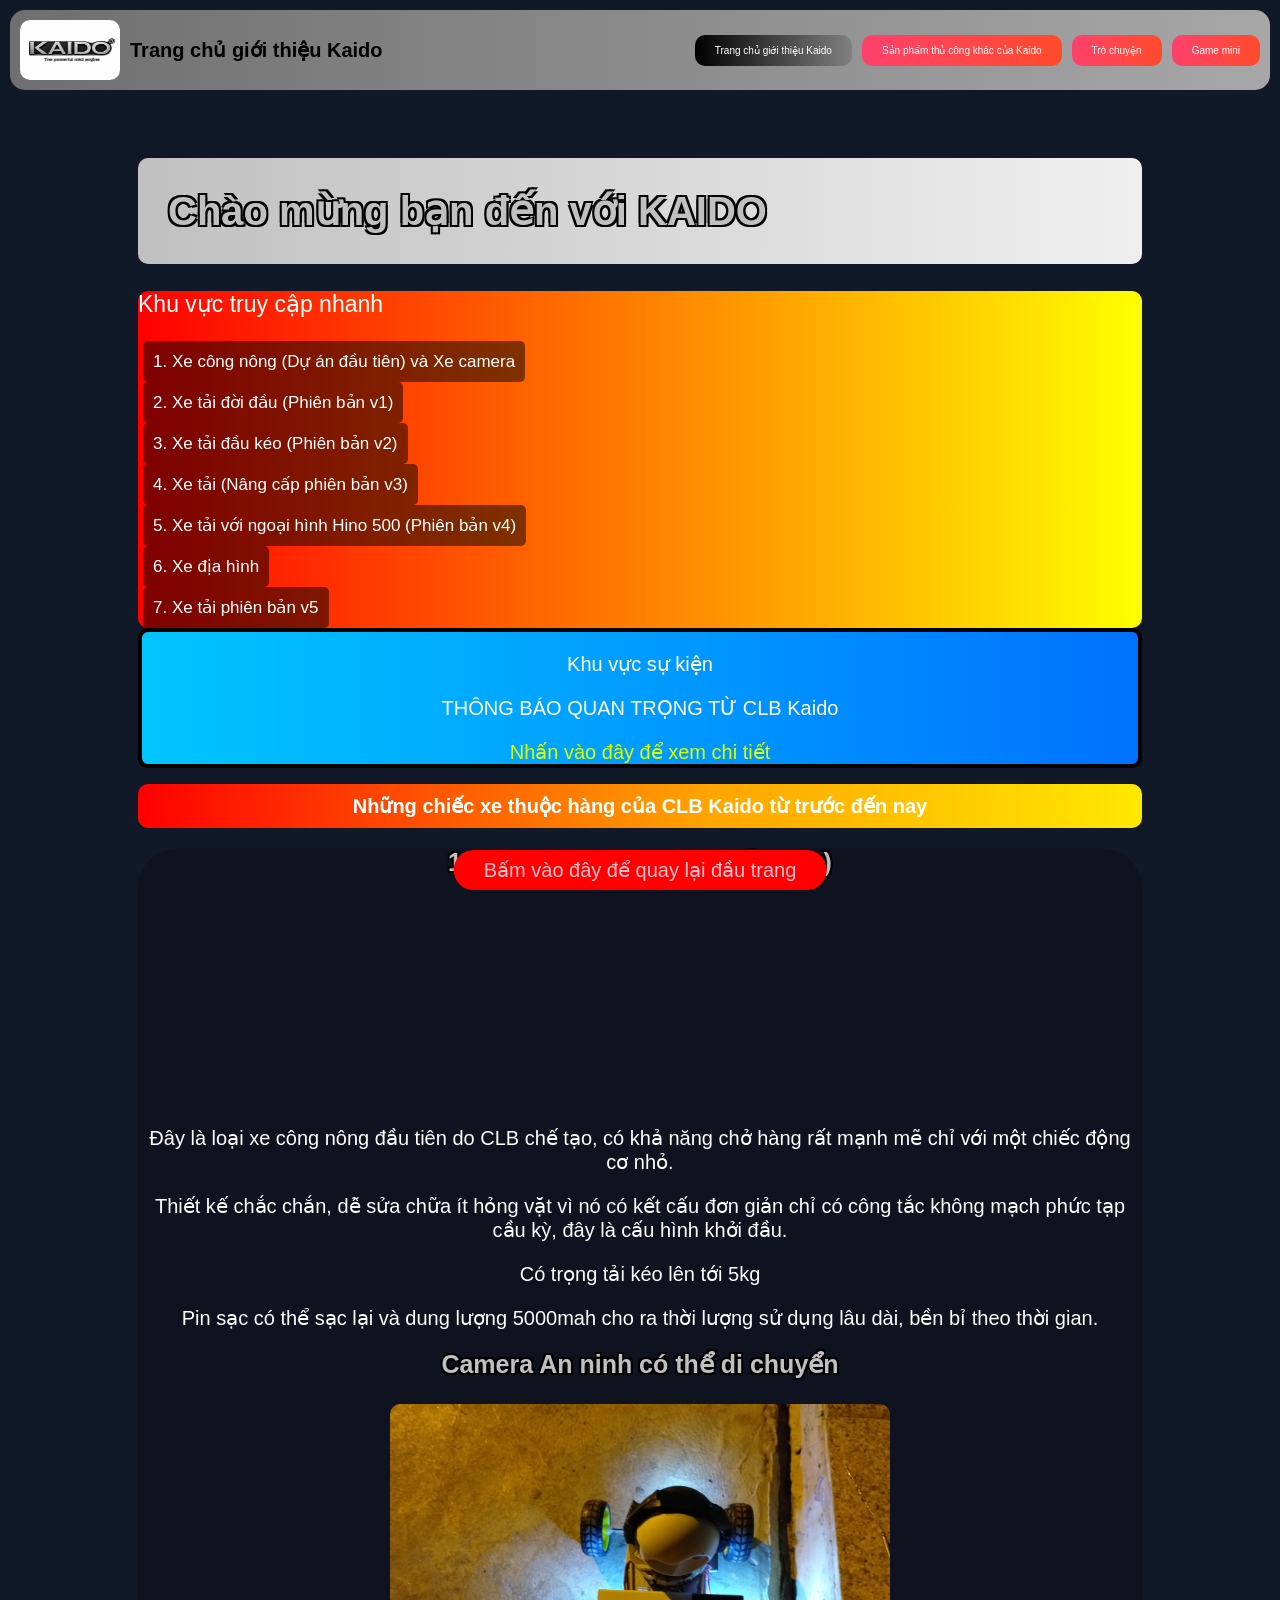
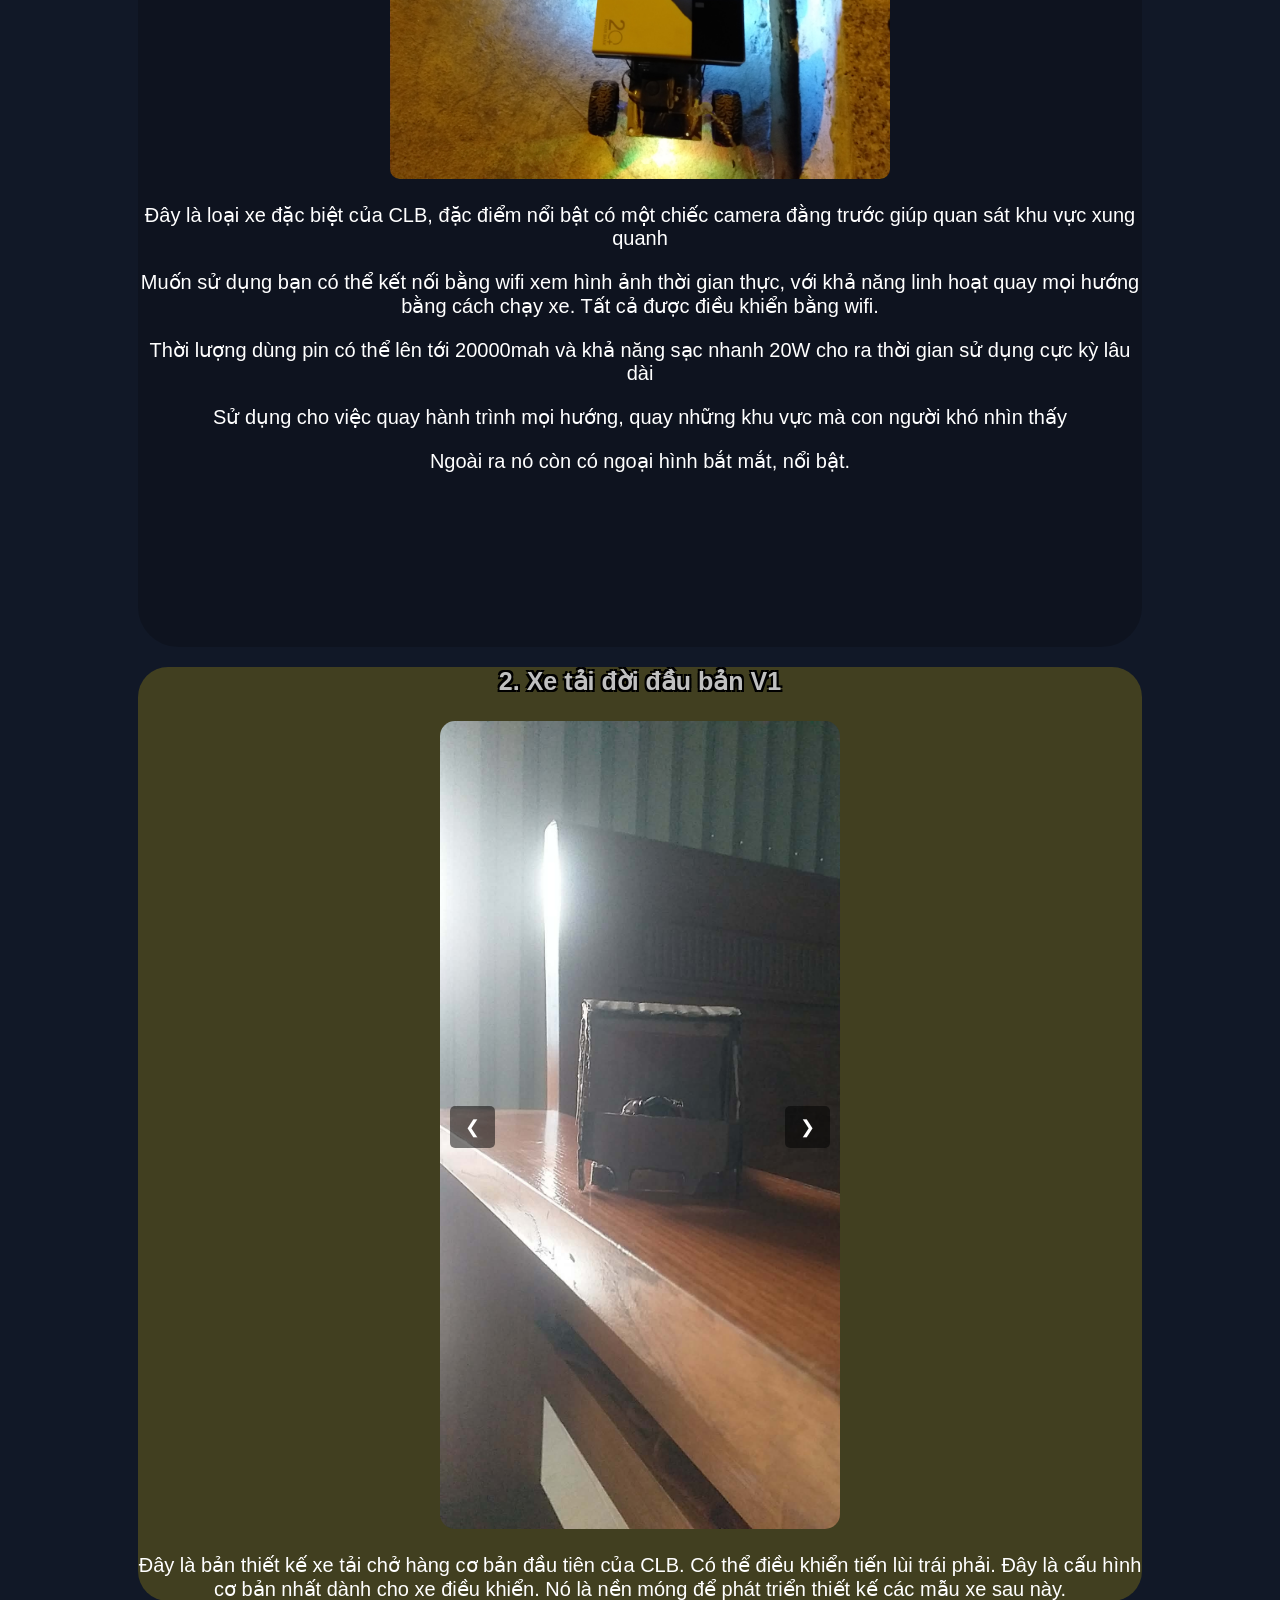
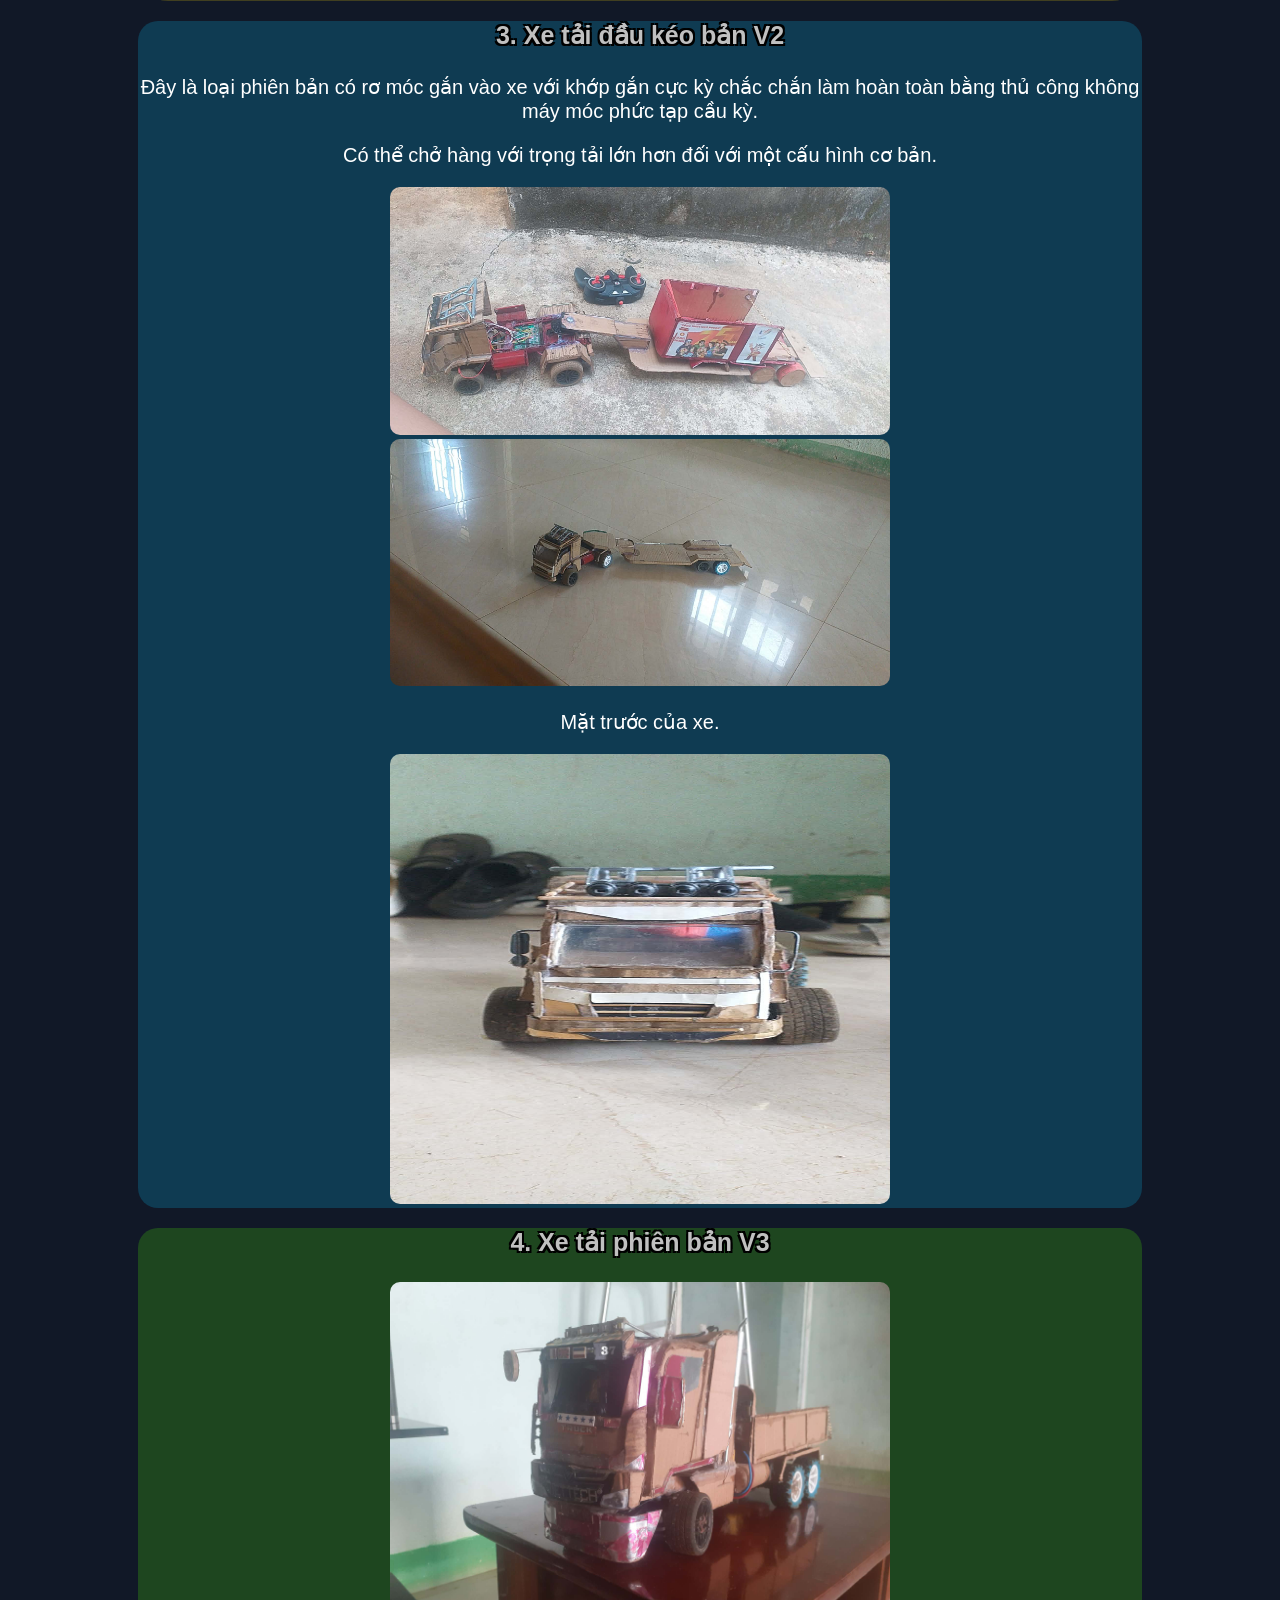
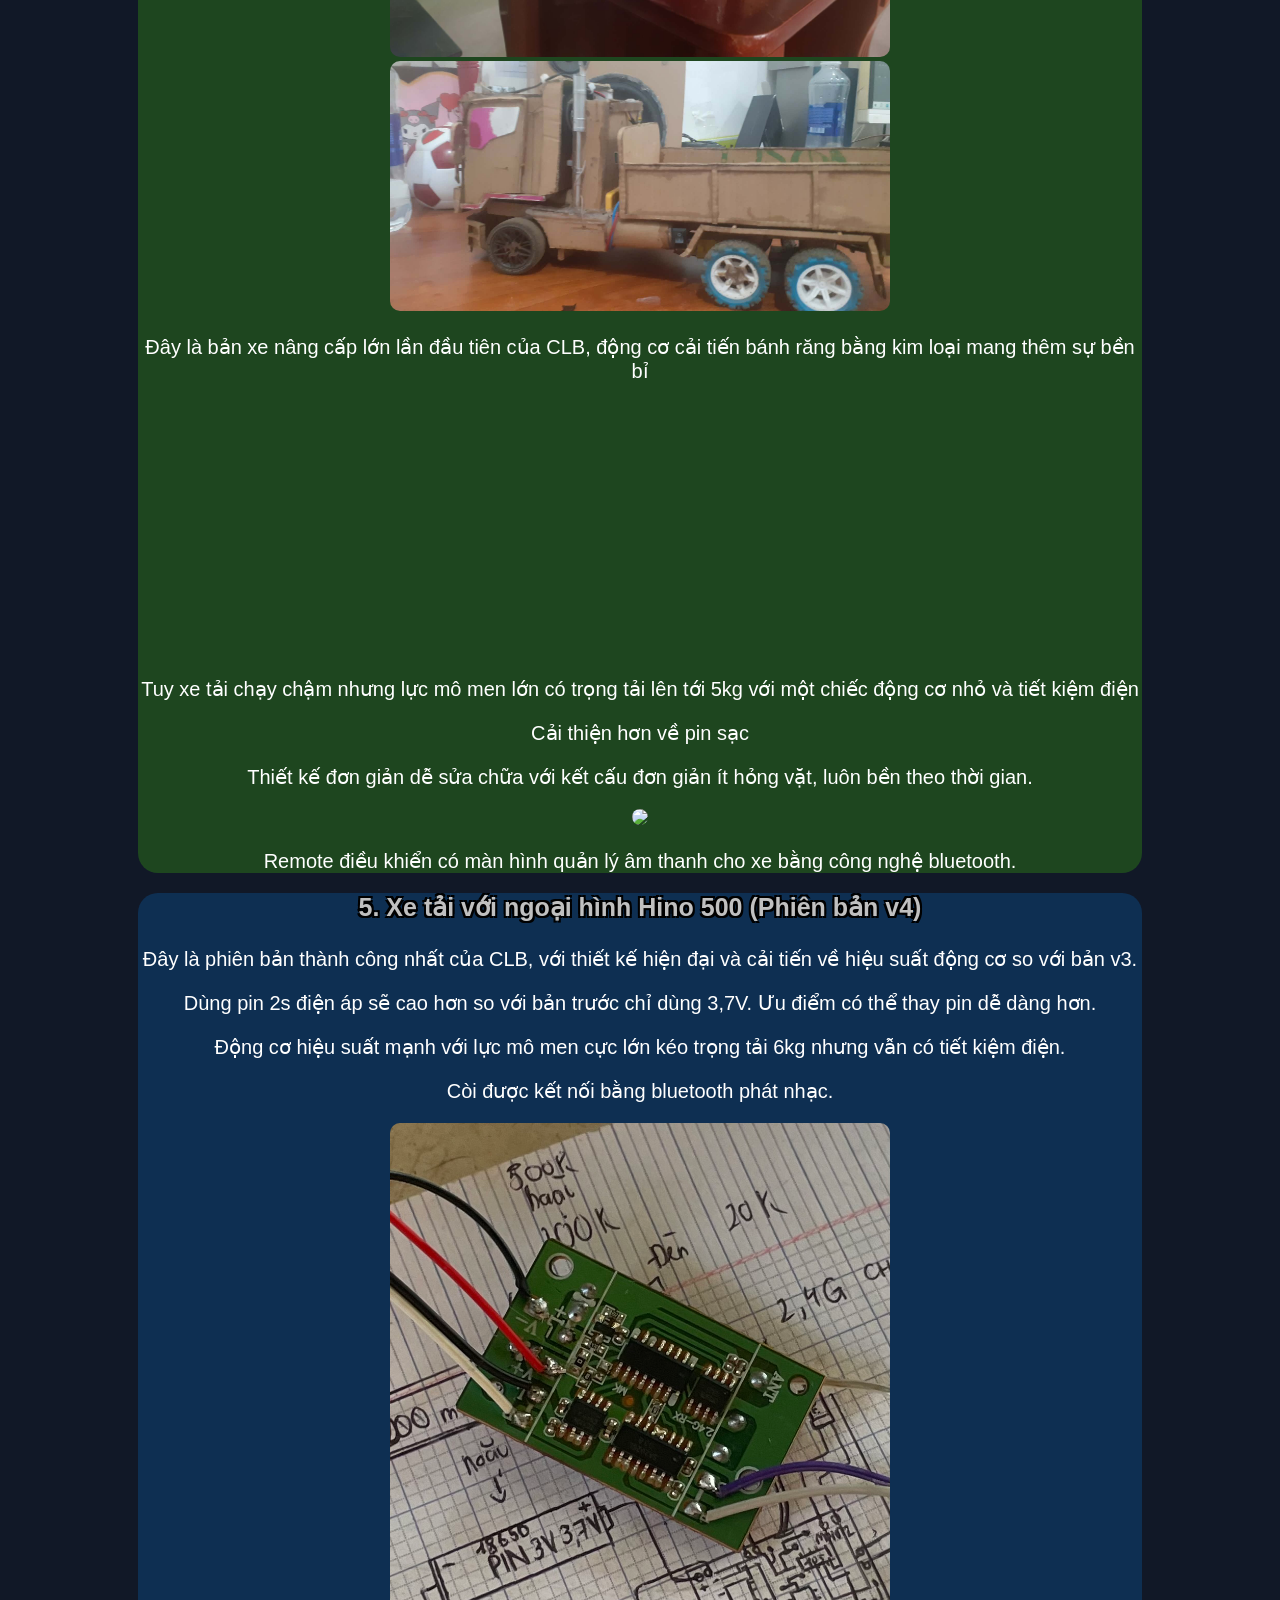
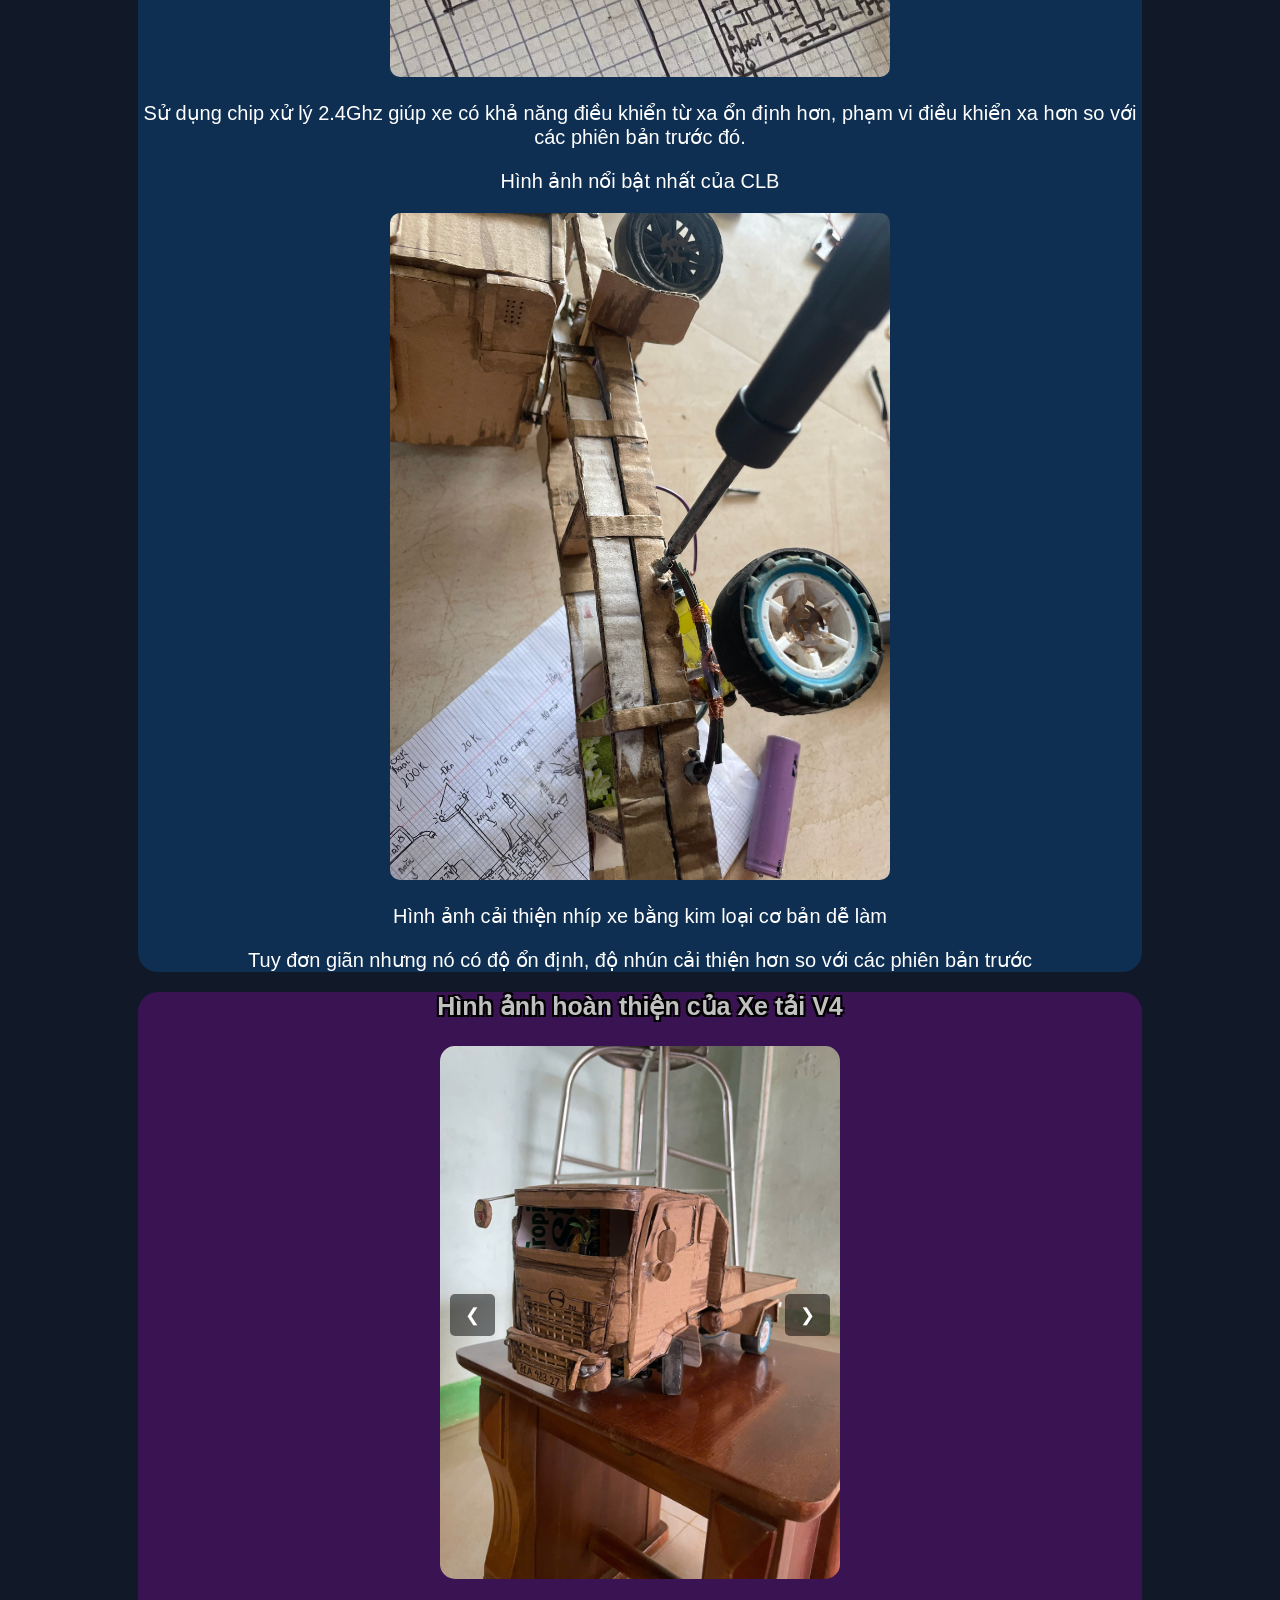
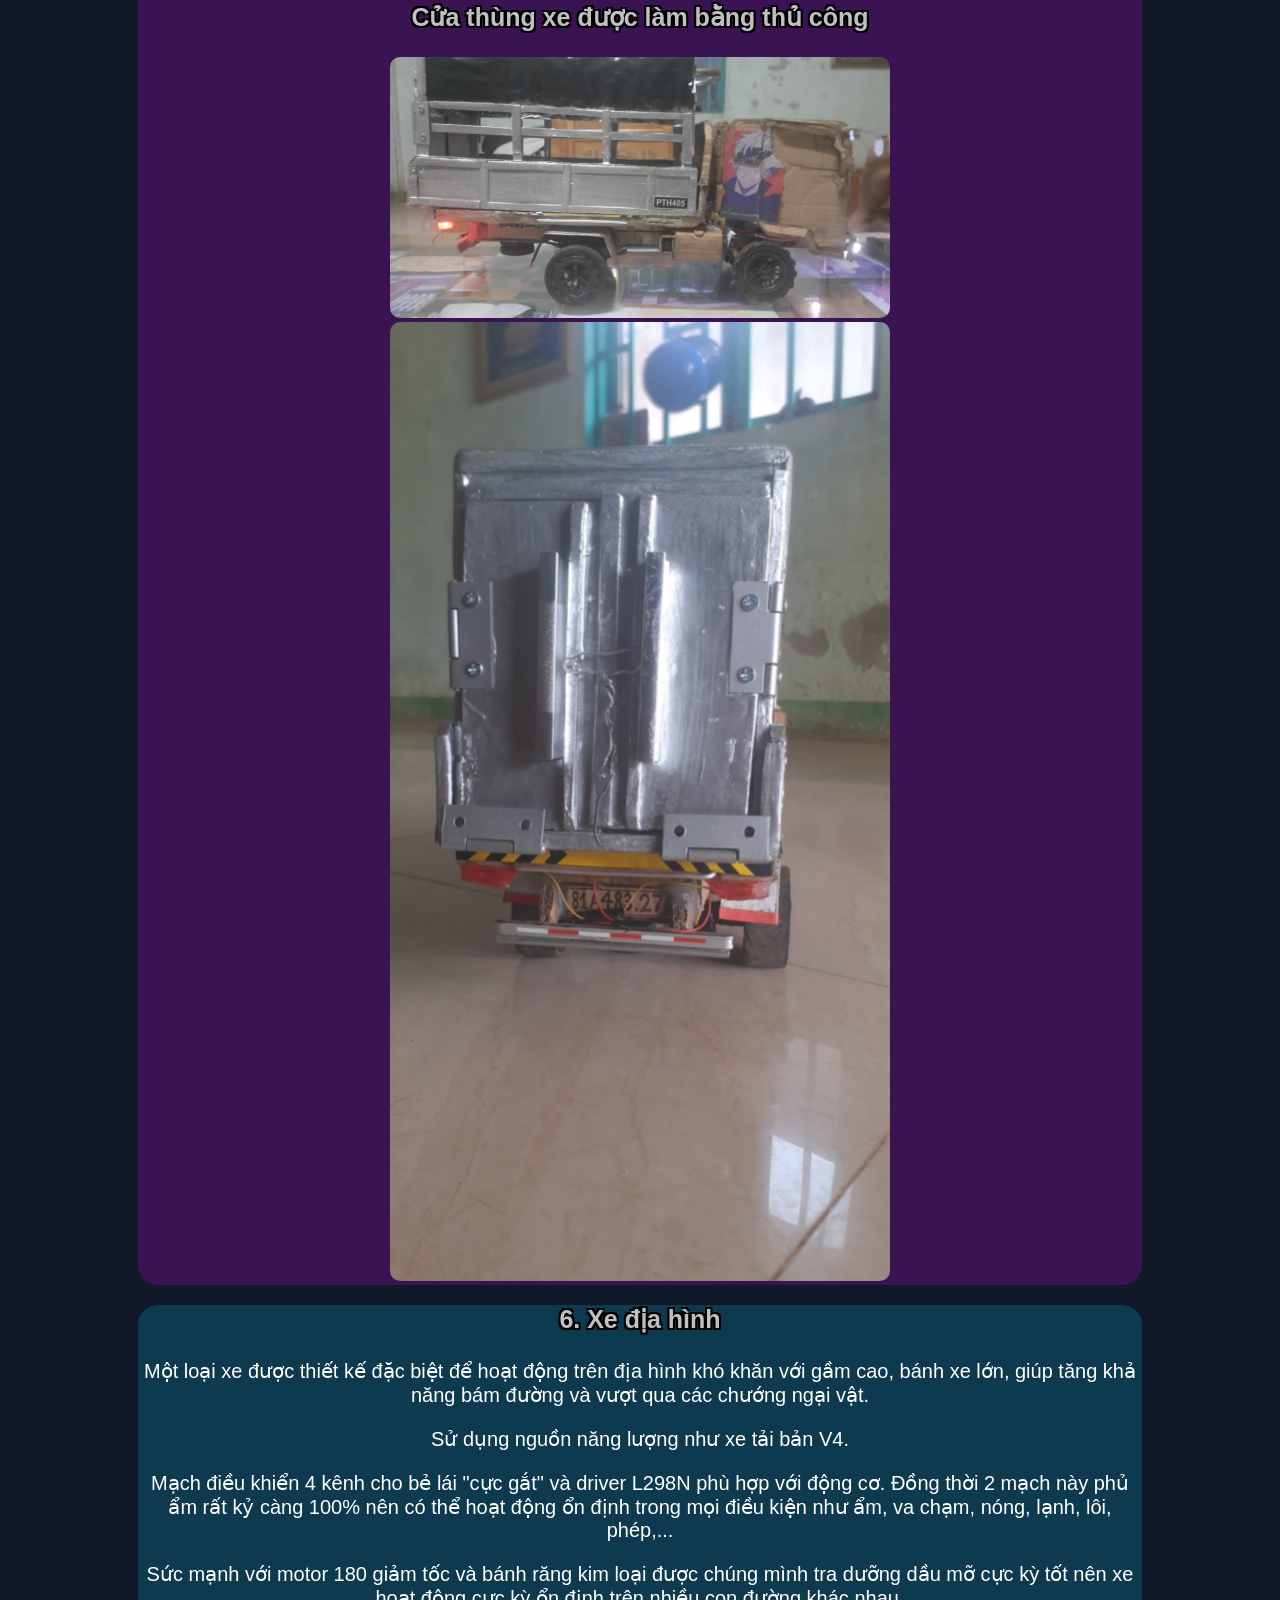
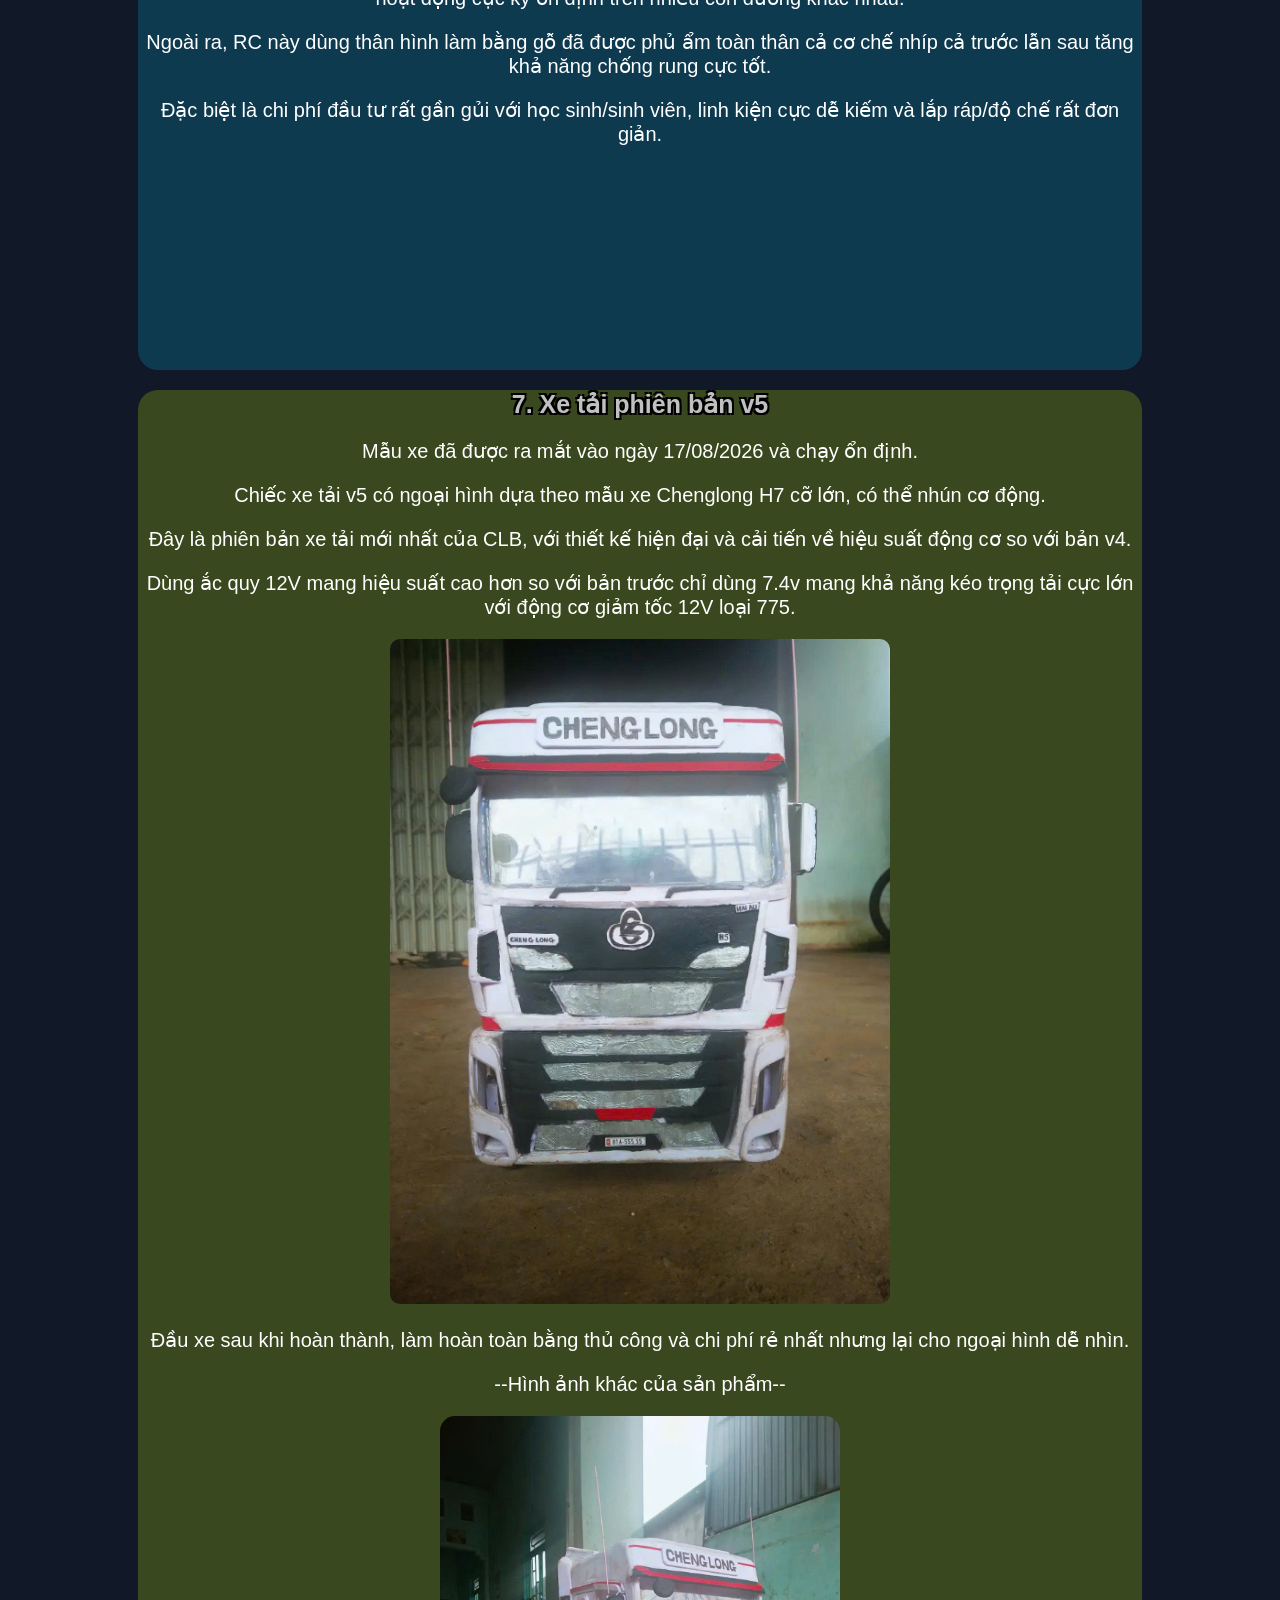
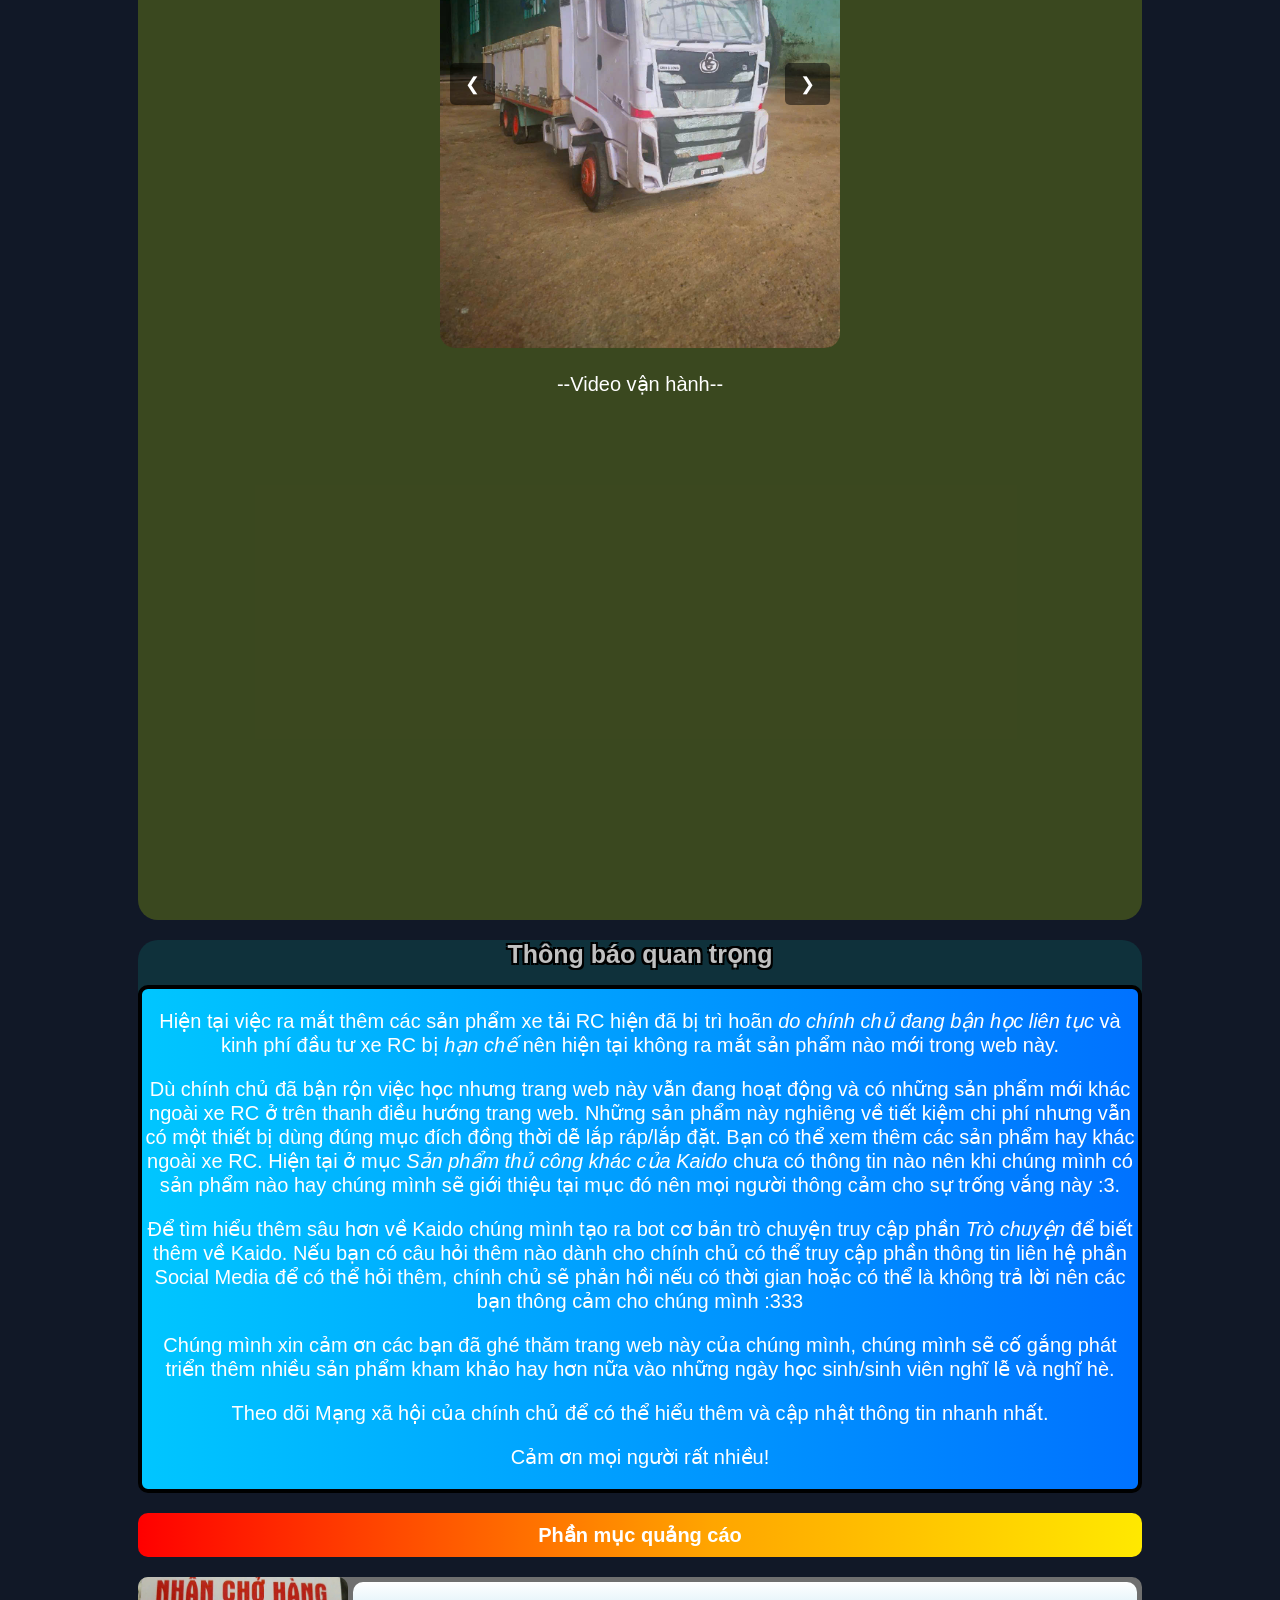
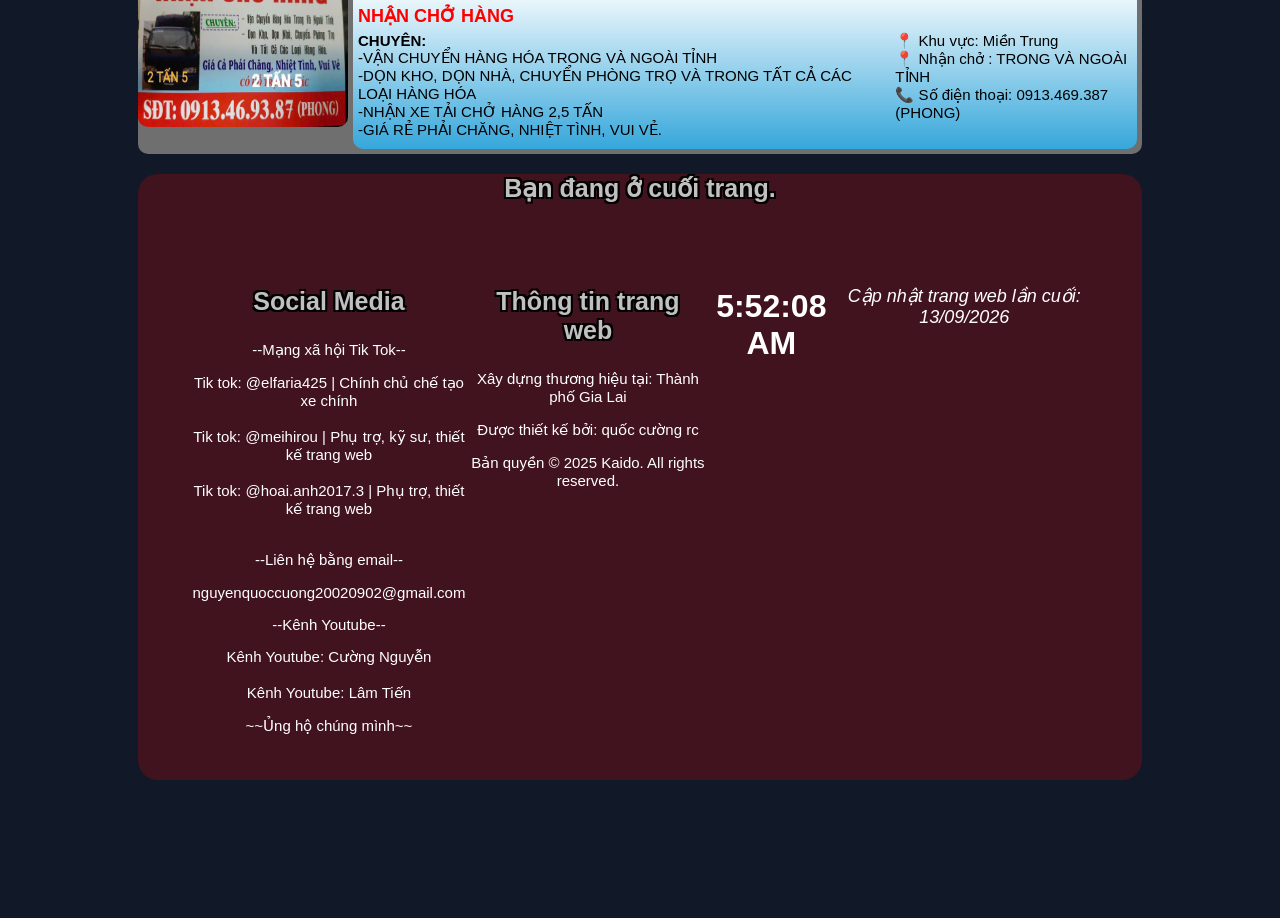
==== commit 915d588f: "Nhúng font toi uu trang web" ====
--- a/index.html
+++ b/index.html
@@ -11,7 +11,7 @@
     <!--TRANG LOADING-->
     <div id="loading">
         <img src="image/imgload.png">
-        <p>Loading<span id="dots">...</span></p>
+        <p>Đang tải, chờ xíu nha<span id="dots">...</span></p>
     </div>
     <div class="header"> <!--Add CSS-->
             <img class="logo" src="image/kaidologo.jpg">
@@ -199,7 +199,7 @@
 <!--Quảng cáo-->
 <h3 class="chuyen">Phần mục quảng cáo</h1>
 <div class="ads">
-    <img src="image/quangcao.jpg">
+    <img src="image/quangcao.jpg" class="anhquangcao">
 <div class="bangquangcao">
     <h3 class="tieudeqc">NHẬN CHỞ HÀNG</h3>
     <div class="noidung2">
--- a/style.css
+++ b/style.css
@@ -1,10 +1,96 @@
+/* Nhúng font riêng - HarmonyOS Sans (đầy đủ 6 độ đậm x thường/nghiêng) */
+@font-face {
+    font-family: 'HarmonyOS Sans';
+    src: url('fonts/HarmonyOS_Sans_Thin.ttf') format('truetype');
+    font-weight: 100;
+    font-style: normal;
+    font-display: swap;
+}
+@font-face {
+    font-family: 'HarmonyOS Sans';
+    src: url('fonts/HarmonyOS_Sans_Thin_Italic.ttf') format('truetype');
+    font-weight: 100;
+    font-style: italic;
+    font-display: swap;
+}
+@font-face {
+    font-family: 'HarmonyOS Sans';
+    src: url('fonts/HarmonyOS_Sans_Light.ttf') format('truetype');
+    font-weight: 300;
+    font-style: normal;
+    font-display: swap;
+}
+@font-face {
+    font-family: 'HarmonyOS Sans';
+    src: url('fonts/HarmonyOS_Sans_Light_Italic.ttf') format('truetype');
+    font-weight: 300;
+    font-style: italic;
+    font-display: swap;
+}
+@font-face {
+    font-family: 'HarmonyOS Sans';
+    src: url('fonts/HarmonyOS_Sans_Regular.ttf') format('truetype');
+    font-weight: 400;
+    font-style: normal;
+    font-display: swap;
+}
+@font-face {
+    font-family: 'HarmonyOS Sans';
+    src: url('fonts/HarmonyOS_Sans_Regular_Italic.ttf') format('truetype');
+    font-weight: 400;
+    font-style: italic;
+    font-display: swap;
+}
+@font-face {
+    font-family: 'HarmonyOS Sans';
+    src: url('fonts/HarmonyOS_Sans_Medium.ttf') format('truetype');
+    font-weight: 500;
+    font-style: normal;
+    font-display: swap;
+}
+@font-face {
+    font-family: 'HarmonyOS Sans';
+    src: url('fonts/HarmonyOS_Sans_Medium_Italic.ttf') format('truetype');
+    font-weight: 500;
+    font-style: italic;
+    font-display: swap;
+}
+@font-face {
+    font-family: 'HarmonyOS Sans';
+    src: url('fonts/HarmonyOS_Sans_Bold.ttf') format('truetype');
+    font-weight: 700;
+    font-style: normal;
+    font-display: swap;
+}
+@font-face {
+    font-family: 'HarmonyOS Sans';
+    src: url('fonts/HarmonyOS_Sans_Bold_Italic.ttf') format('truetype');
+    font-weight: 700;
+    font-style: italic;
+    font-display: swap;
+}
+@font-face {
+    font-family: 'HarmonyOS Sans';
+    src: url('fonts/HarmonyOS_Sans_Black.ttf') format('truetype');
+    font-weight: 900;
+    font-style: normal;
+    font-display: swap;
+}
+@font-face {
+    font-family: 'HarmonyOS Sans';
+    src: url('fonts/HarmonyOS_Sans_Black_Italic.ttf') format('truetype');
+    font-weight: 900;
+    font-style: italic;
+    font-display: swap;
+}
+ 
 body {
     padding: 130px;
     background: #111827;
     color:white;
     font-family: 'HarmonyOS Sans', sans-serif;
 }
-
+ 
 /* CSS cho tiêu đề */
 .header {
     position: fixed; /* Đặt vị trí cố định để header luôn hiển thị trên cùng */
@@ -24,8 +110,8 @@
     }
     background: linear-gradient(to right, rgb(111, 111, 111), rgb(167, 167, 167));
 }
-
-
+ 
+ 
 /*CSS cho loading*/
 #loading {
     position: fixed;
@@ -58,12 +144,12 @@
         transform: scale(1.0);
         opacity: 0.7;
     }
-
+ 
     50% {
         transform: scale(1.1);
         opacity: 1;
     }
-
+ 
     100% {
         transform: scale(1.0);
         opacity: 0.7;
@@ -157,8 +243,8 @@
         background: linear-gradient(to right, #ff416c, #ff4b2b);
     }
 }
-
-
+ 
+ 
 .logo {
     text-align: center;
     width:100px;
@@ -207,7 +293,7 @@
     border: 4px solid black;
 }
 .sukien p {
-
+ 
     font-size: 20px;
     color: white;
     border-radius: 10px;
@@ -275,7 +361,7 @@
         background: rgba(0, 0, 0, 0.8);
     }
 }}
-
+ 
 .chuyen {
     background: linear-gradient(
         90deg,
@@ -321,38 +407,38 @@
         -2px  2px 0 black,
          2px  2px 0 black;
 }
-
+ 
 .xe {
     background: rgba(0,0,0,0.2);
     border-radius: 40px;
     display: block;
     text-align: center;
     p {
-
-        font-size: 20px;
-    }
-}
-
+ 
+        font-size: 20px;
+    }
+}
+ 
 .video1 {
     text-align: center;
     border-radius: 30px;
 }
-
+ 
 img {
     border-radius: 10px;
     width: 500px;
 }
-
+ 
 .thoisokhai {
     text-align: center;
     background: rgba(255, 218, 7, 0.2);
     border-radius: 30px;
     p {
-
-        font-size: 20px;
-    }
-}
-
+ 
+        font-size: 20px;
+    }
+}
+ 
 /*CSS cho phan chuyen anh*/
 .slider{
     width: 400px;
@@ -367,7 +453,7 @@
     opacity: 1;
     transition: opacity 0.8s ease;
 }
-
+ 
 /*Khu vuc nút*/
 .prev, .next {
     position: absolute; /*Vị trí tuyệt đối để đặt nút trên hình ảnh*/
@@ -388,17 +474,17 @@
 .next {
     right: 10px; /*Nut phải cách 10px từ cạnh phải */
 }
-
+ 
 .thoimoi {
     text-align: center;
     p {
-
+ 
         font-size: 20px;
     }
     background: rgb(7, 201, 255, 0.2);
     border-radius: 20px;
 }
-
+ 
 .hiendai {
     background: rgba(82, 255, 3, 0.2);
     text-align: center;
@@ -408,7 +494,7 @@
         font-size: 20px;
     }
 }
-
+ 
 .hientai {
     text-align: center;
     background: rgba(0, 140, 255, 0.2);
@@ -417,42 +503,50 @@
         font-size: 20px;
     }
 }
-
+ 
 .hino {
     text-align: center;
     background: rgba(217, 0, 255, 0.2);
     border-radius: 20px;
 }
-
+ 
 /*Mục quãng cáo*/
 .ads {
     display: flex;
     background: rgb(111, 111, 111);
     border-radius: 10px;
+
+.anhquangcao {
+    width: 210px;
+    height: 150px;
+}
 }
 .bangquangcao {
     flex:1;
     background: linear-gradient(rgb(255,255,255), rgb(54, 167, 219));
-    padding: 10px;
-    margin: 10px;
+    padding: 5px;
+    margin: 5px;
     border-radius: 10px;
-    padding-top: 0px;
+    padding-top: -10px;
     .tieudeqc {
         color:red;
-        font-size: 30px;
-        font-family: Arial, Helvetica, sans-serif;
-    }
-
-.noidung2 {
-    display:flex;
-    gap: 40px;
-    p {
-        color:black;
         font-size: 18px;
         font-family: Arial, Helvetica, sans-serif;
-    }
-}
+        margin-bottom: -10px;
+    }
 
+ 
+.noidung2 {
+    margin-bottom:-10px;
+    display:flex;
+    gap: 20px;
+    p {
+        color:black;
+        font-size: 15px;
+        font-family: Arial, Helvetica, sans-serif;
+    }
+}
+ 
 }
 .thongtinweb {
     text-align: center;
@@ -471,7 +565,7 @@
         font-size: 18px;
     }
 }
-
+ 
 .footer {
     display: flex;
     justify-content: space-between;
@@ -502,7 +596,7 @@
         gap: 20px;
     }
 }
-
+ 
 /*xe dia hinh*/
 .xediahinh {
     background: rgba(3, 196, 245, 0.2);
@@ -513,37 +607,37 @@
         font-size: 20px;
     }
 }
-
+ 
 .xetaiv5 {
     text-align: center;
     background: rgba(217, 255, 0, 0.208);
     border-radius: 20px;
     p {
-
+ 
         font-size: 20px;
         color: white;
         border-radius: 10px;
     }
 }
-
+ 
 .xetaiv6 {
     text-align: center;
     background: rgba(5, 150, 138, 0.2);
     border-radius: 20px;
     p {
-
+ 
         font-size: 20px;
         color: white;
         border-radius: 10px;
     }
 }
-
+ 
 .quaylai {
     position: fixed;
     bottom: 10px;
     left: 50%;
     transform: translateX(-50%);
-
+ 
     text-align: center;
     background: rgba(255, 0, 0, 1.0);
     border-radius: 20px;
@@ -558,7 +652,7 @@
         background: linear-gradient(to right, #000000, #808080);
     }
 }
-
+ 
 /*CSS cho bot*/
 /*Viền ngoài cho chatbox*/
 .chatbox {
@@ -578,7 +672,7 @@
     background: rgb(167, 167, 167);
     border-radius: 10px;
 }
-
+ 
 .ai-message {
     max-width: 80%;
     margin-bottom: 15px;
@@ -586,11 +680,11 @@
     background: linear-gradient(to right, #000000, #4d4c4c);
     border-radius: 12px;
 }
-
+ 
 .ai-message p {
     margin: 5px 0 0 0;
 }
-
+ 
 .user-message {
     max-width: 80%;
     margin: 10px 0 10px auto;
@@ -600,13 +694,13 @@
     border-radius: 12px;
     text-align: right;
 }
-
+ 
 .chat-input {
     display: flex;
     gap: 10px;
     margin-top: 15px;
 }
-
+ 
 .chat-input input {
     flex: 1;
     padding: 12px;
@@ -614,7 +708,7 @@
     border-radius: 8px;
     font-size: 16px;
 }
-
+ 
 /*Nút gửi*/
 .chat-input button {
     padding: 12px 20px;
@@ -624,11 +718,11 @@
     color: white;
     cursor: pointer;
 }
-
+ 
 .chat-input button:hover {
     background: linear-gradient(to right, #000000, #808080);
 }
-
+ 
 .more-btn {
     margin-top: 15px;
     padding: 10px 15px;
@@ -641,14 +735,14 @@
         background: linear-gradient(to right, #000000, #808080);
     }
 }
-
+ 
 .questions {
     display: none;
     margin-top: 10px;
     gap: 8px;
     flex-wrap: wrap;
 }
-
+ 
 .questions button {
     padding: 8px 12px;
     border: none;
@@ -656,11 +750,11 @@
     background: #ddd;
     cursor: pointer;
 }
-
+ 
 .questions button:hover {
     background: #bbb;
 }
-
+ 
 .clear-btn {
     margin-top: 15px;
     padding: 8px 12px;
@@ -673,7 +767,6 @@
         background: linear-gradient(to right, #000000, #808080);
     }
 }
-
 /* ============================================================
    RESPONSIVE - TỐI ƯU CHO MOBILE (thêm mới, không sửa CSS gốc)
    ============================================================ */
@@ -748,8 +841,9 @@
         font-size: 20px;
     }
  
-    /* Ảnh và video: bỏ kích thước cố định, co giãn theo màn hình */
-    img:not(.logo) {
+    /* Ảnh và video: bỏ kích thước cố định, co giãn theo màn hình
+       (trừ logo trong header, giữ nguyên kích thước riêng) */
+    img:not(.logo):not(.anhquangcao){
         width: 100% !important;
         max-width: 100%;
         height: auto;
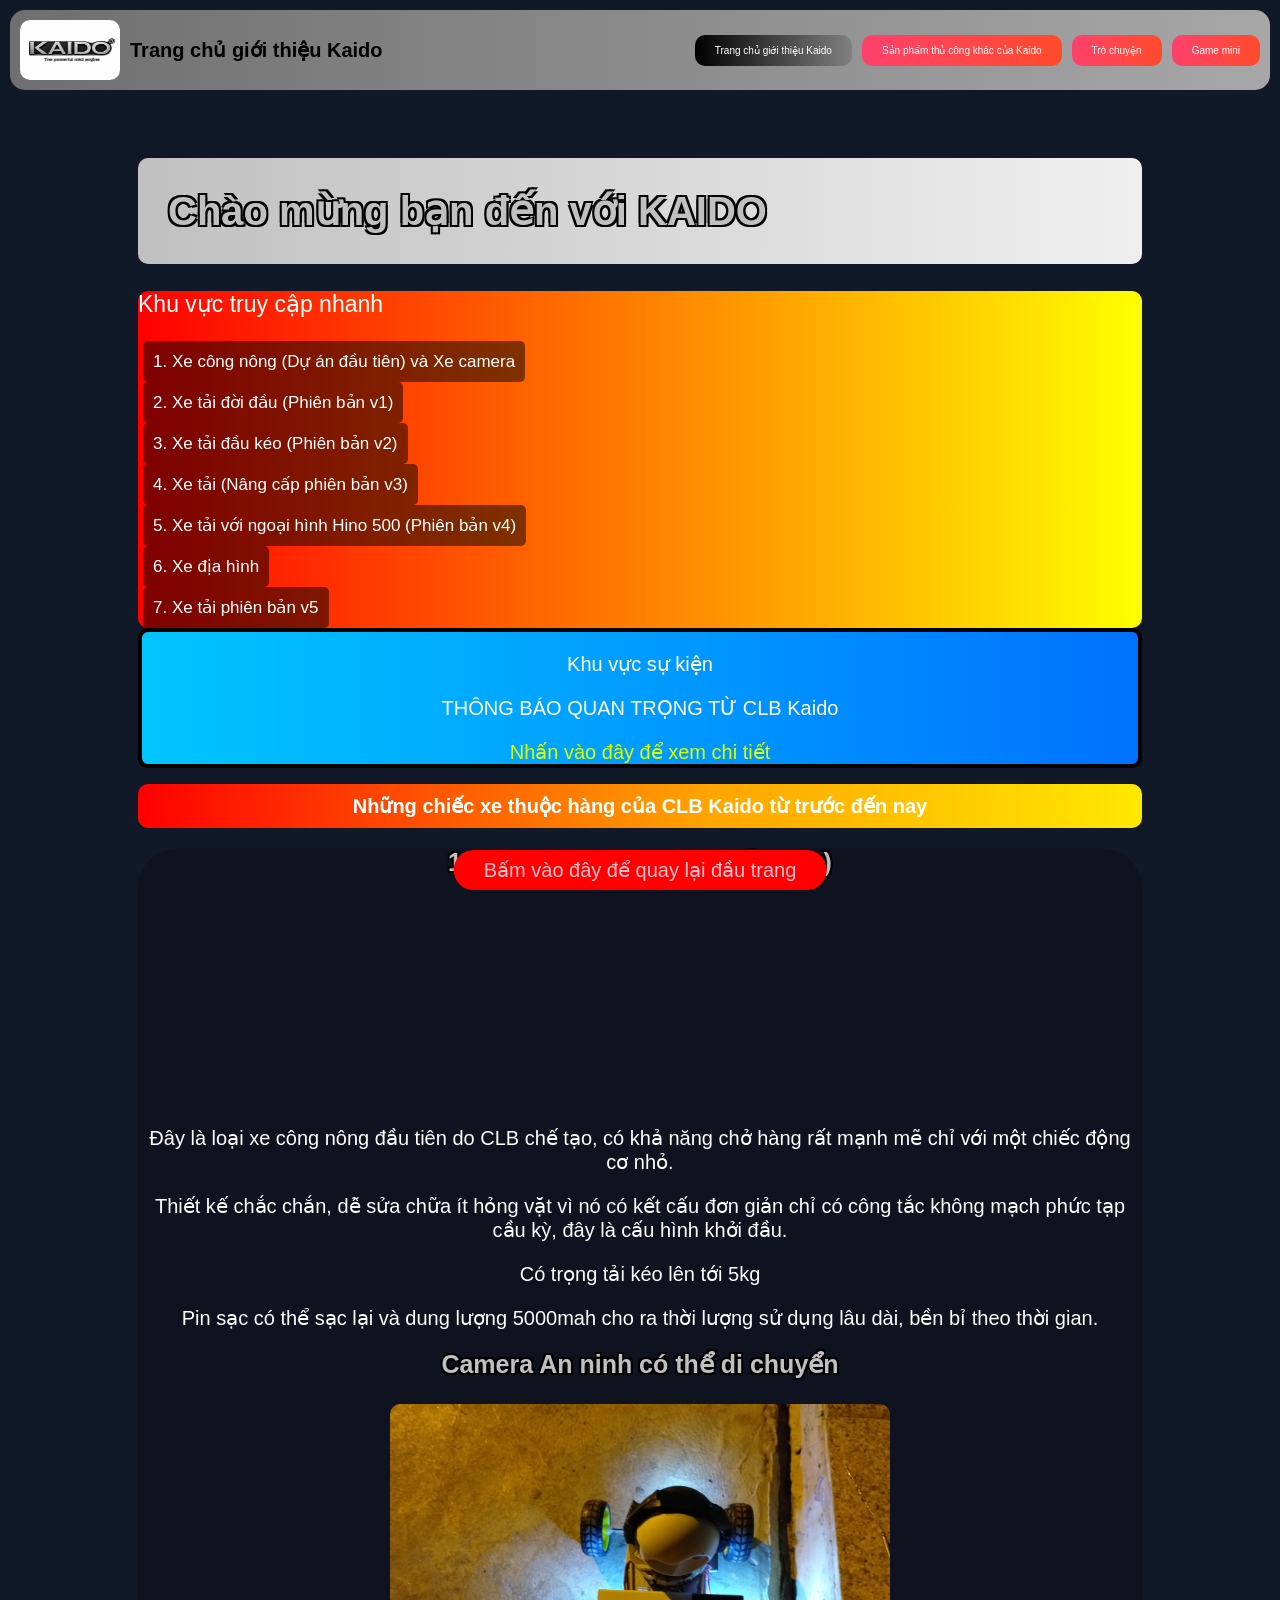
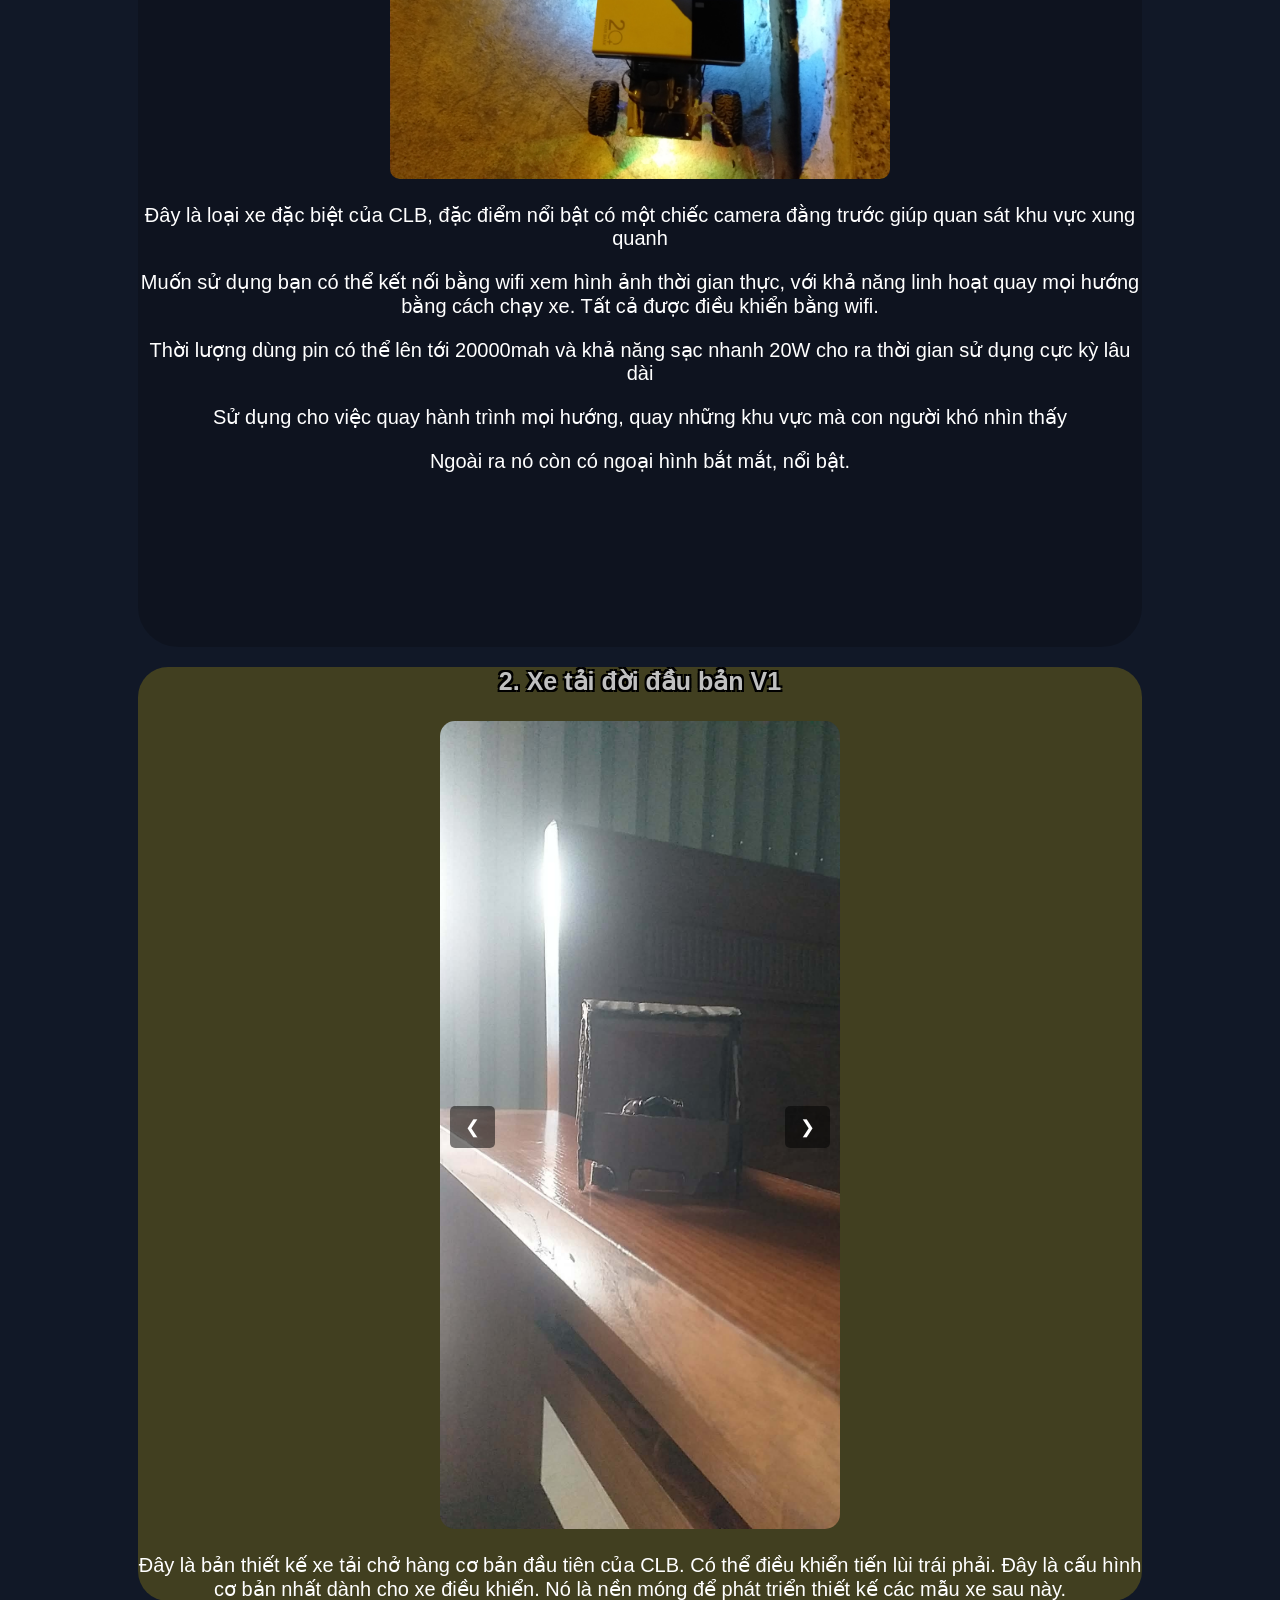
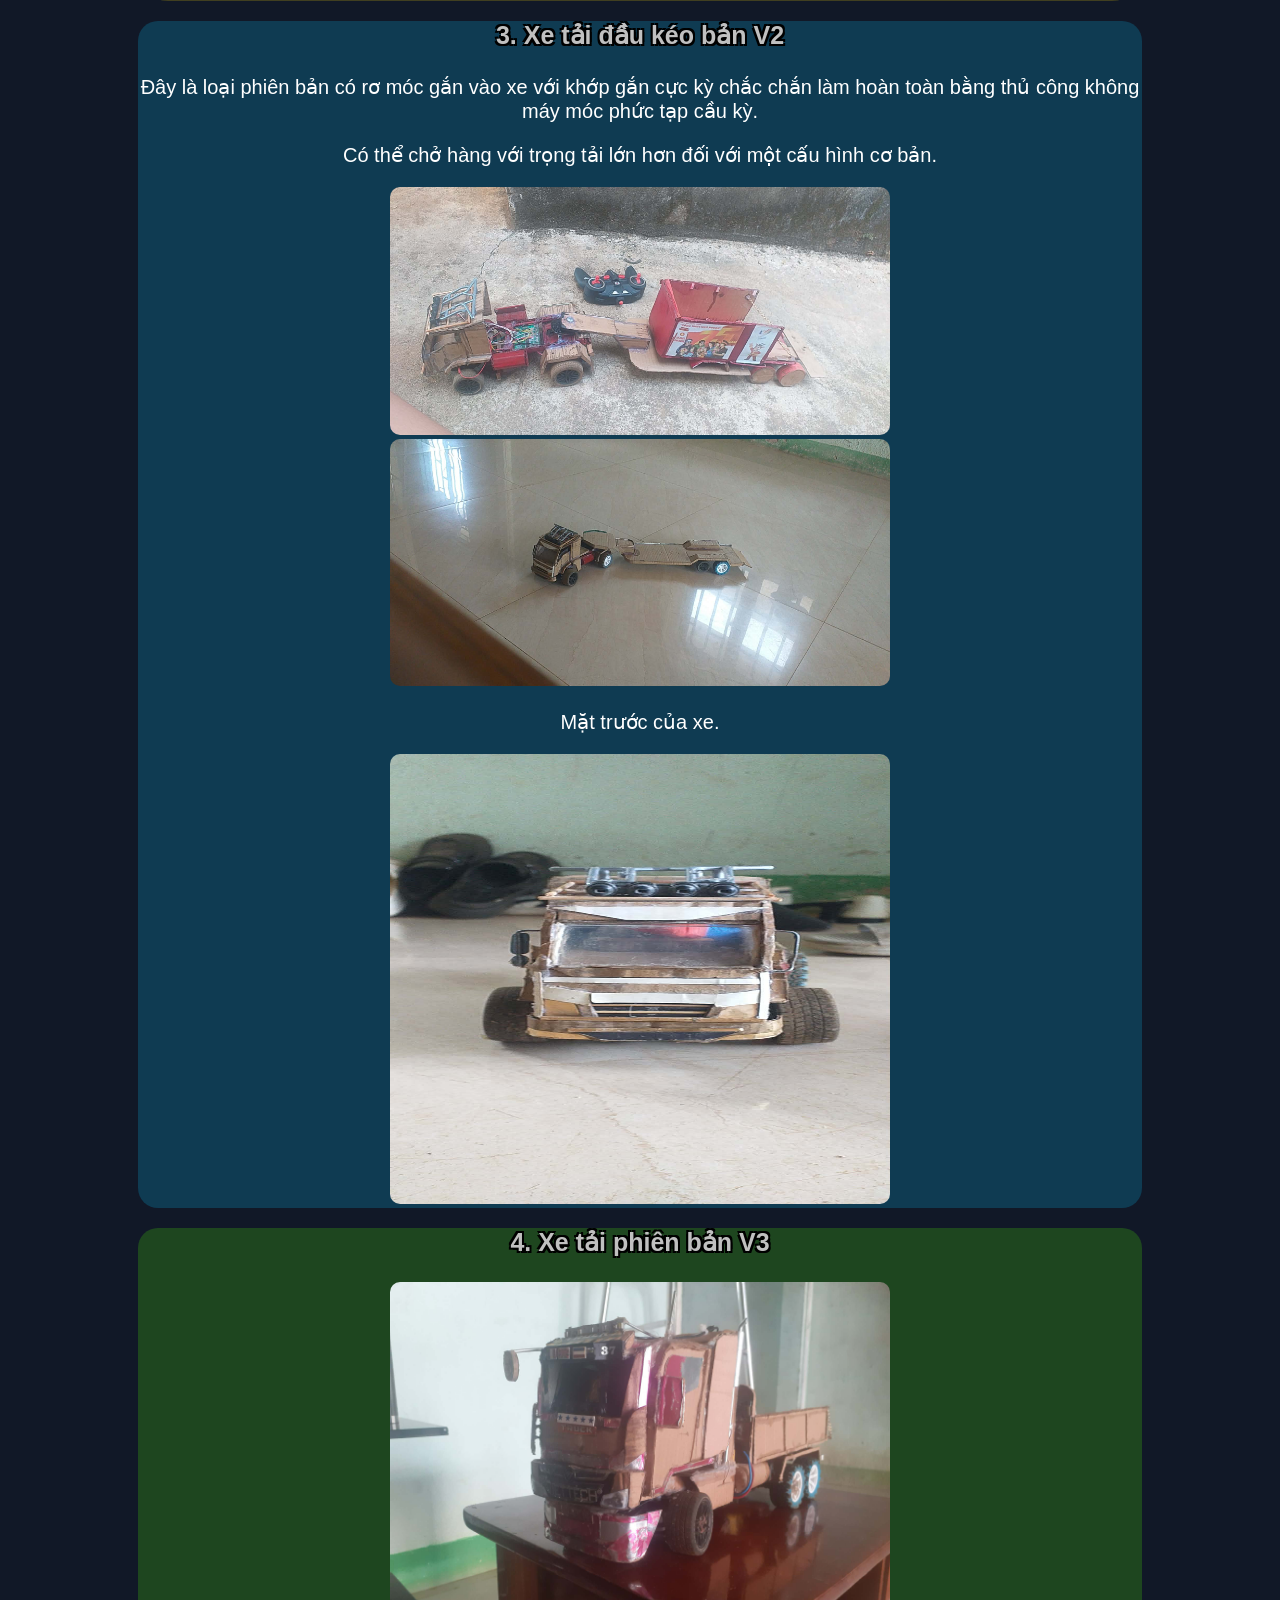
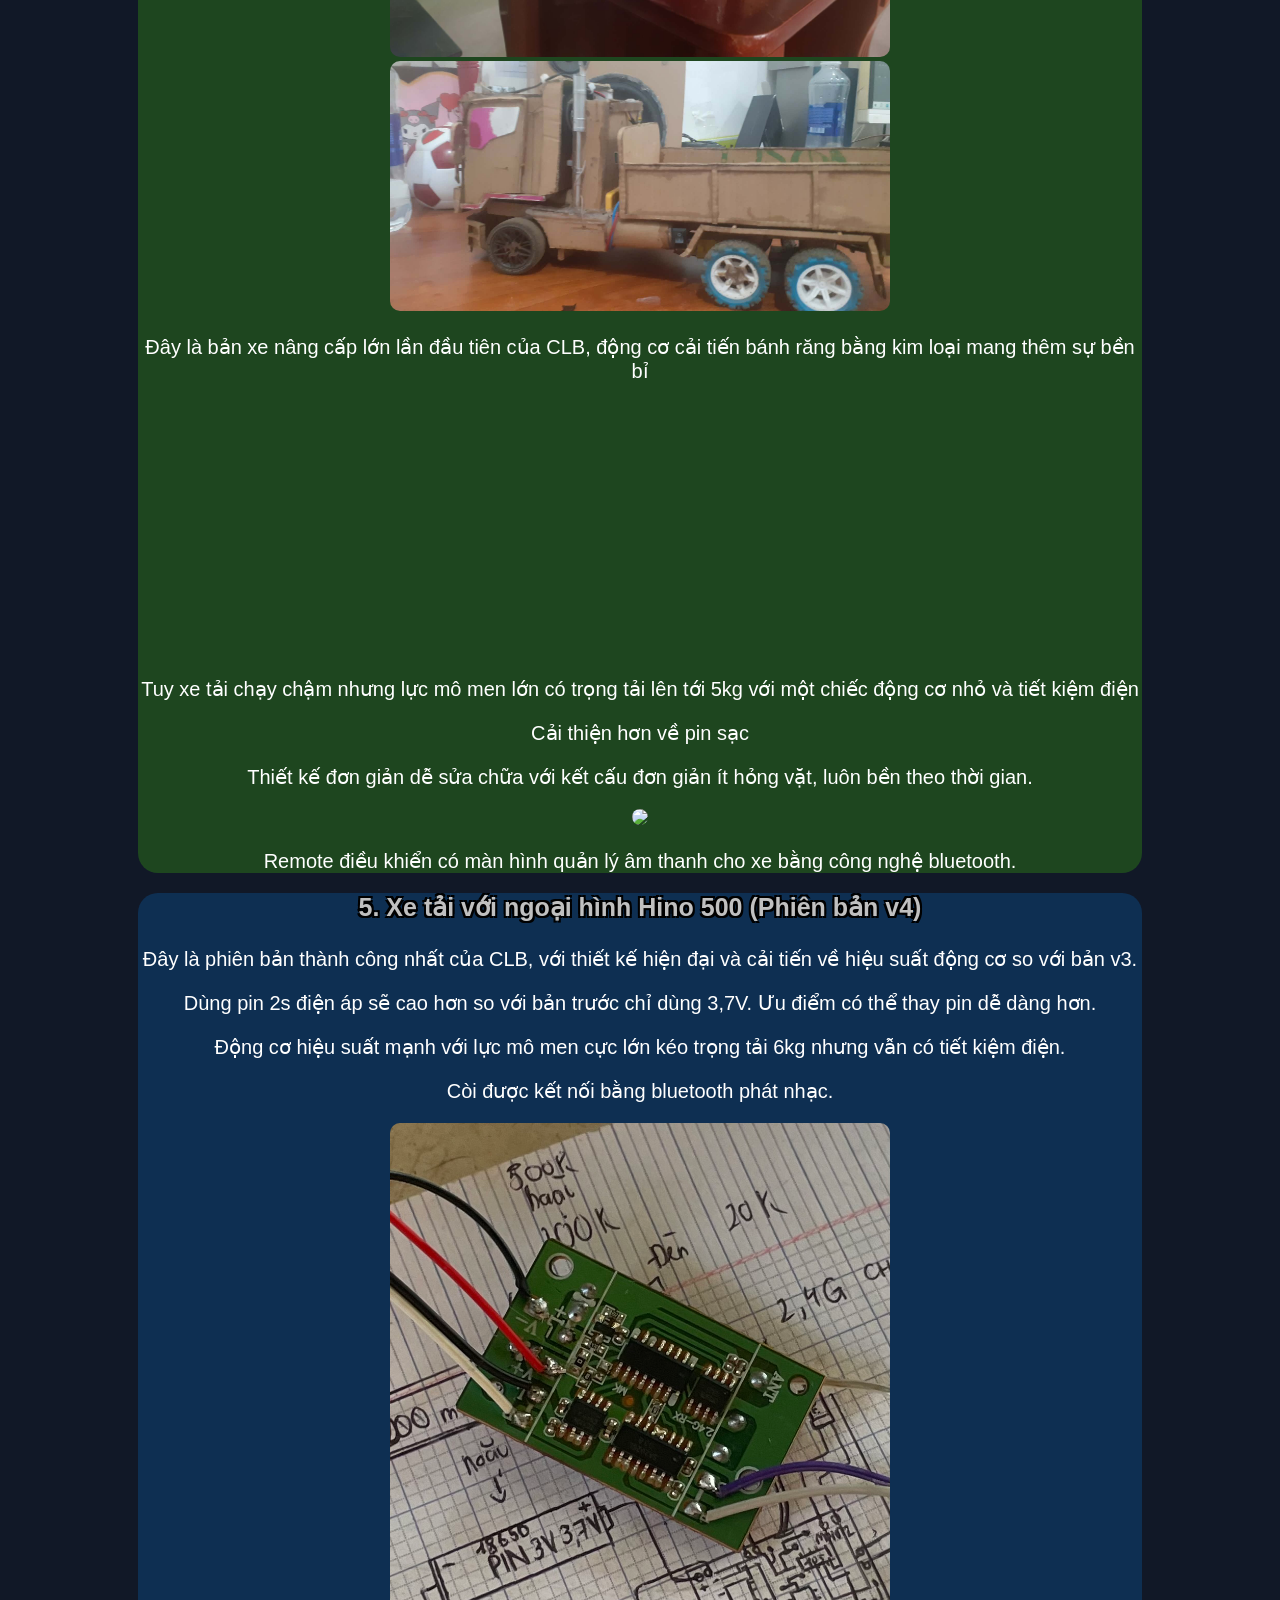
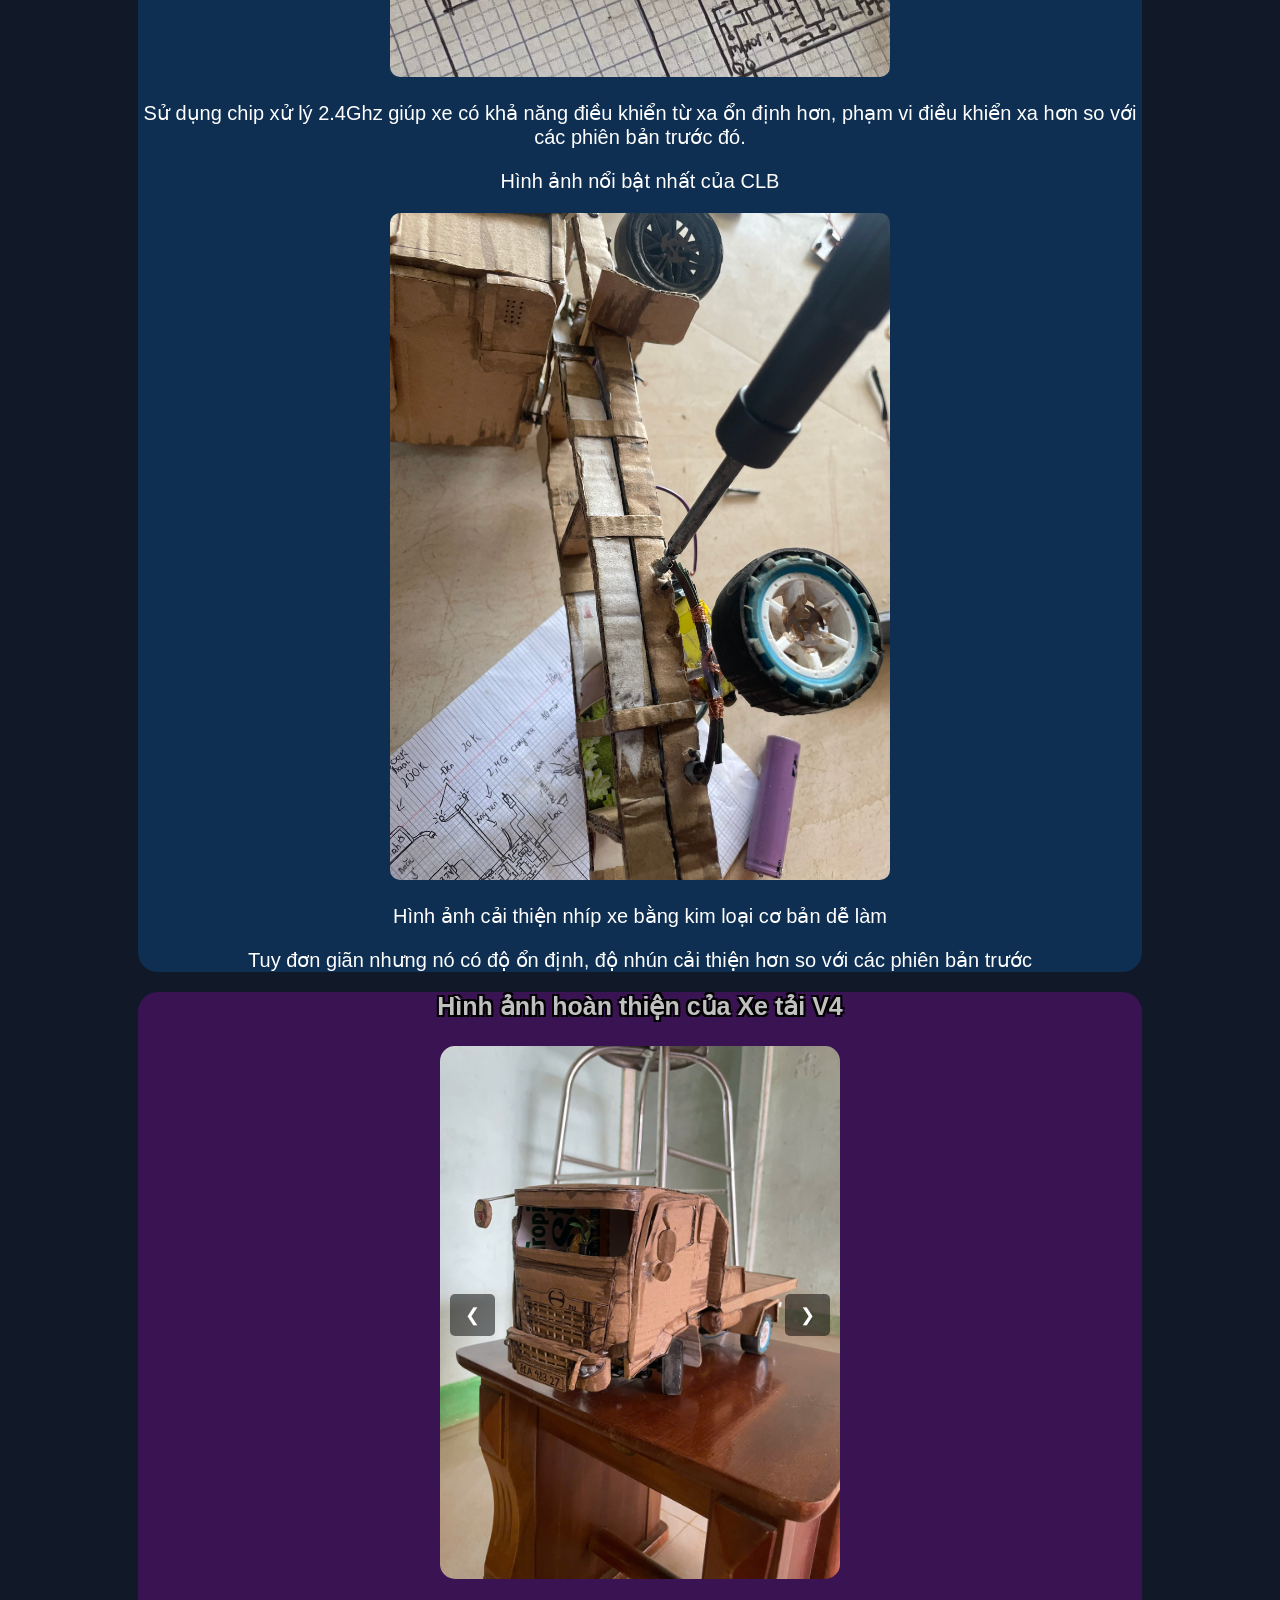
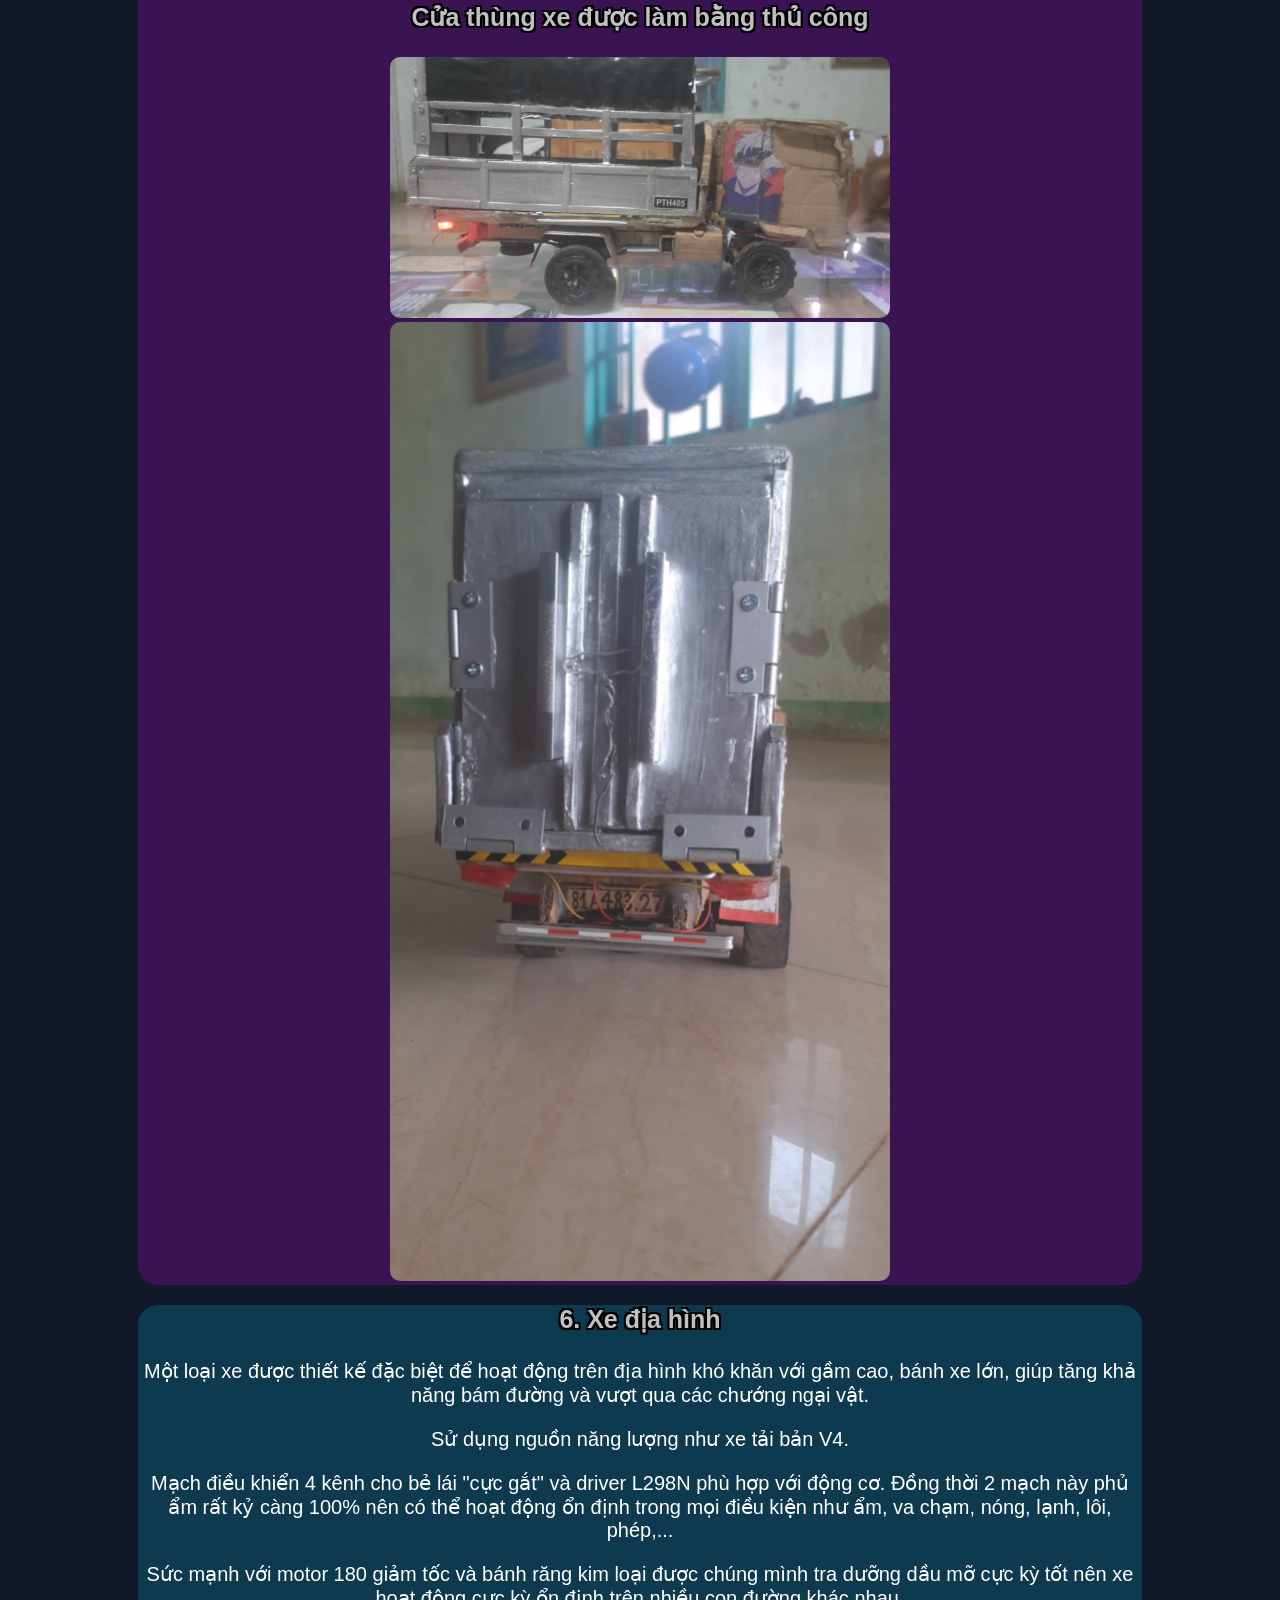
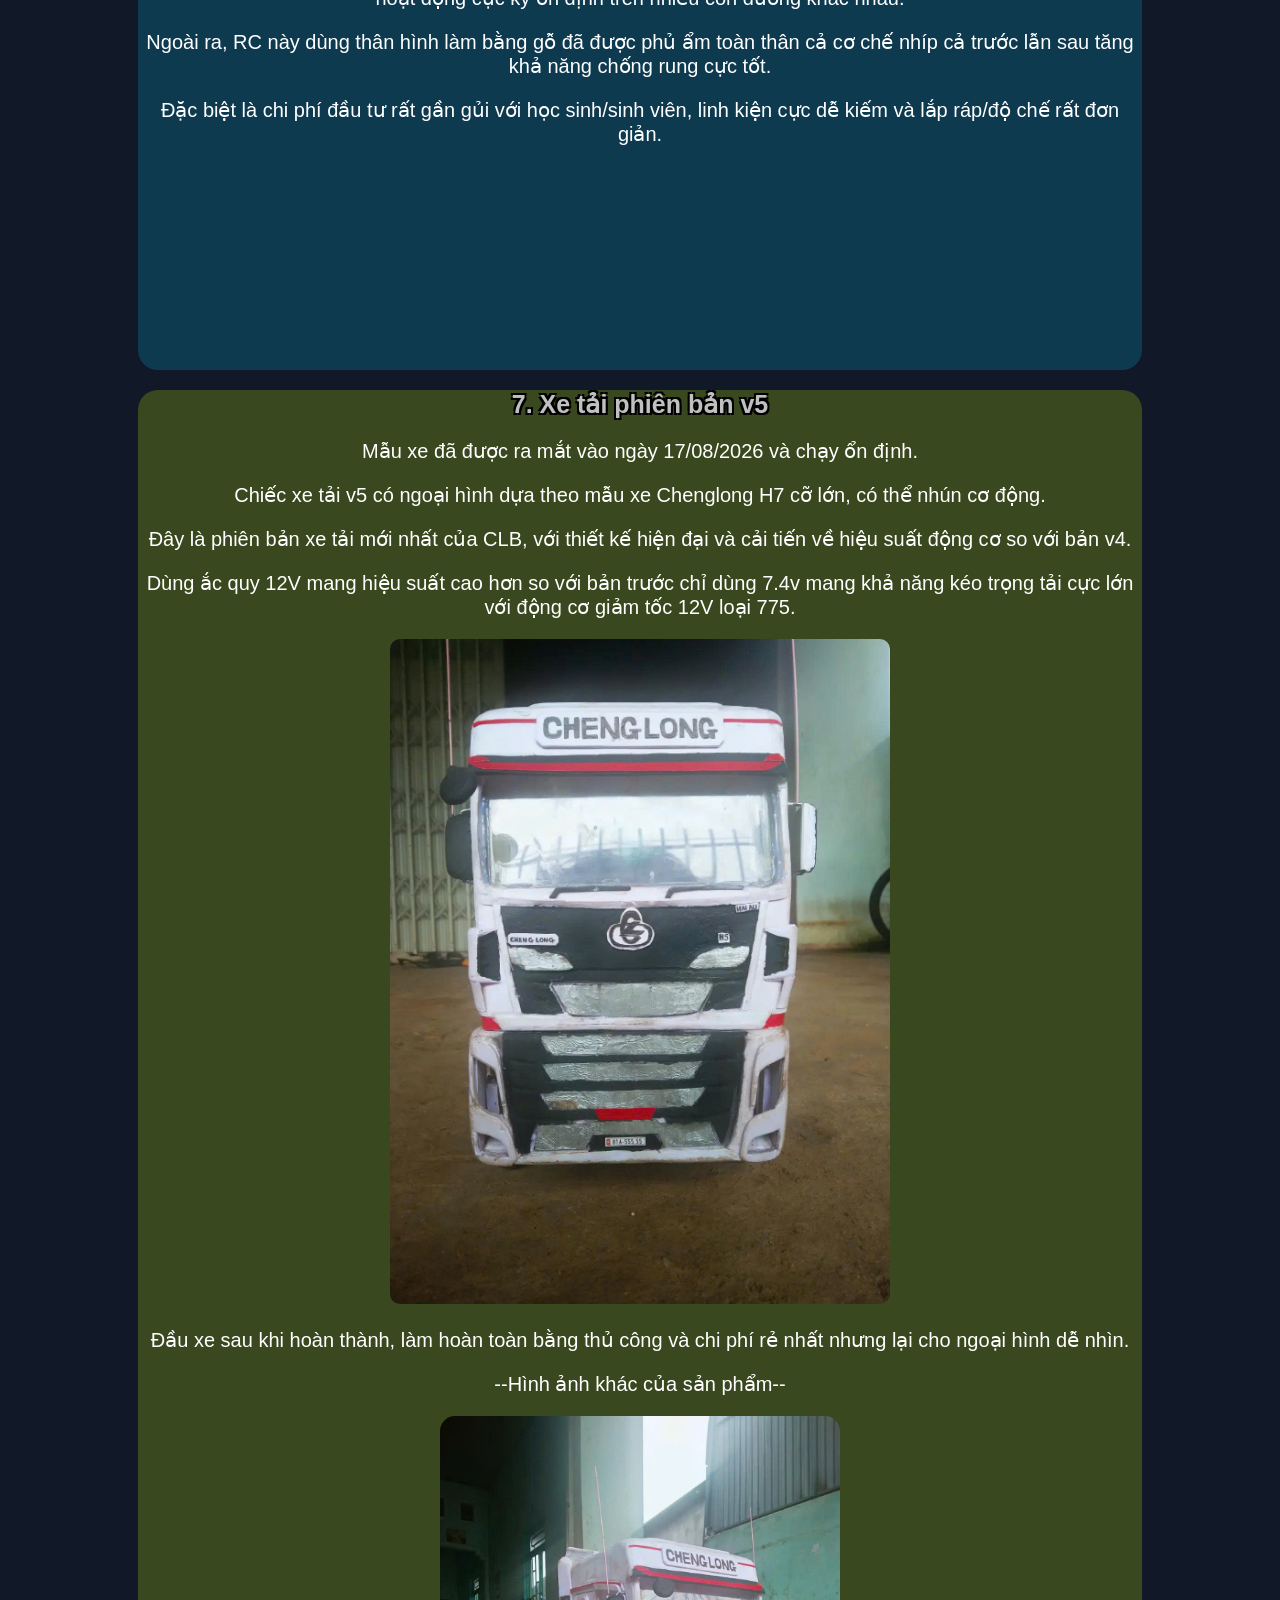
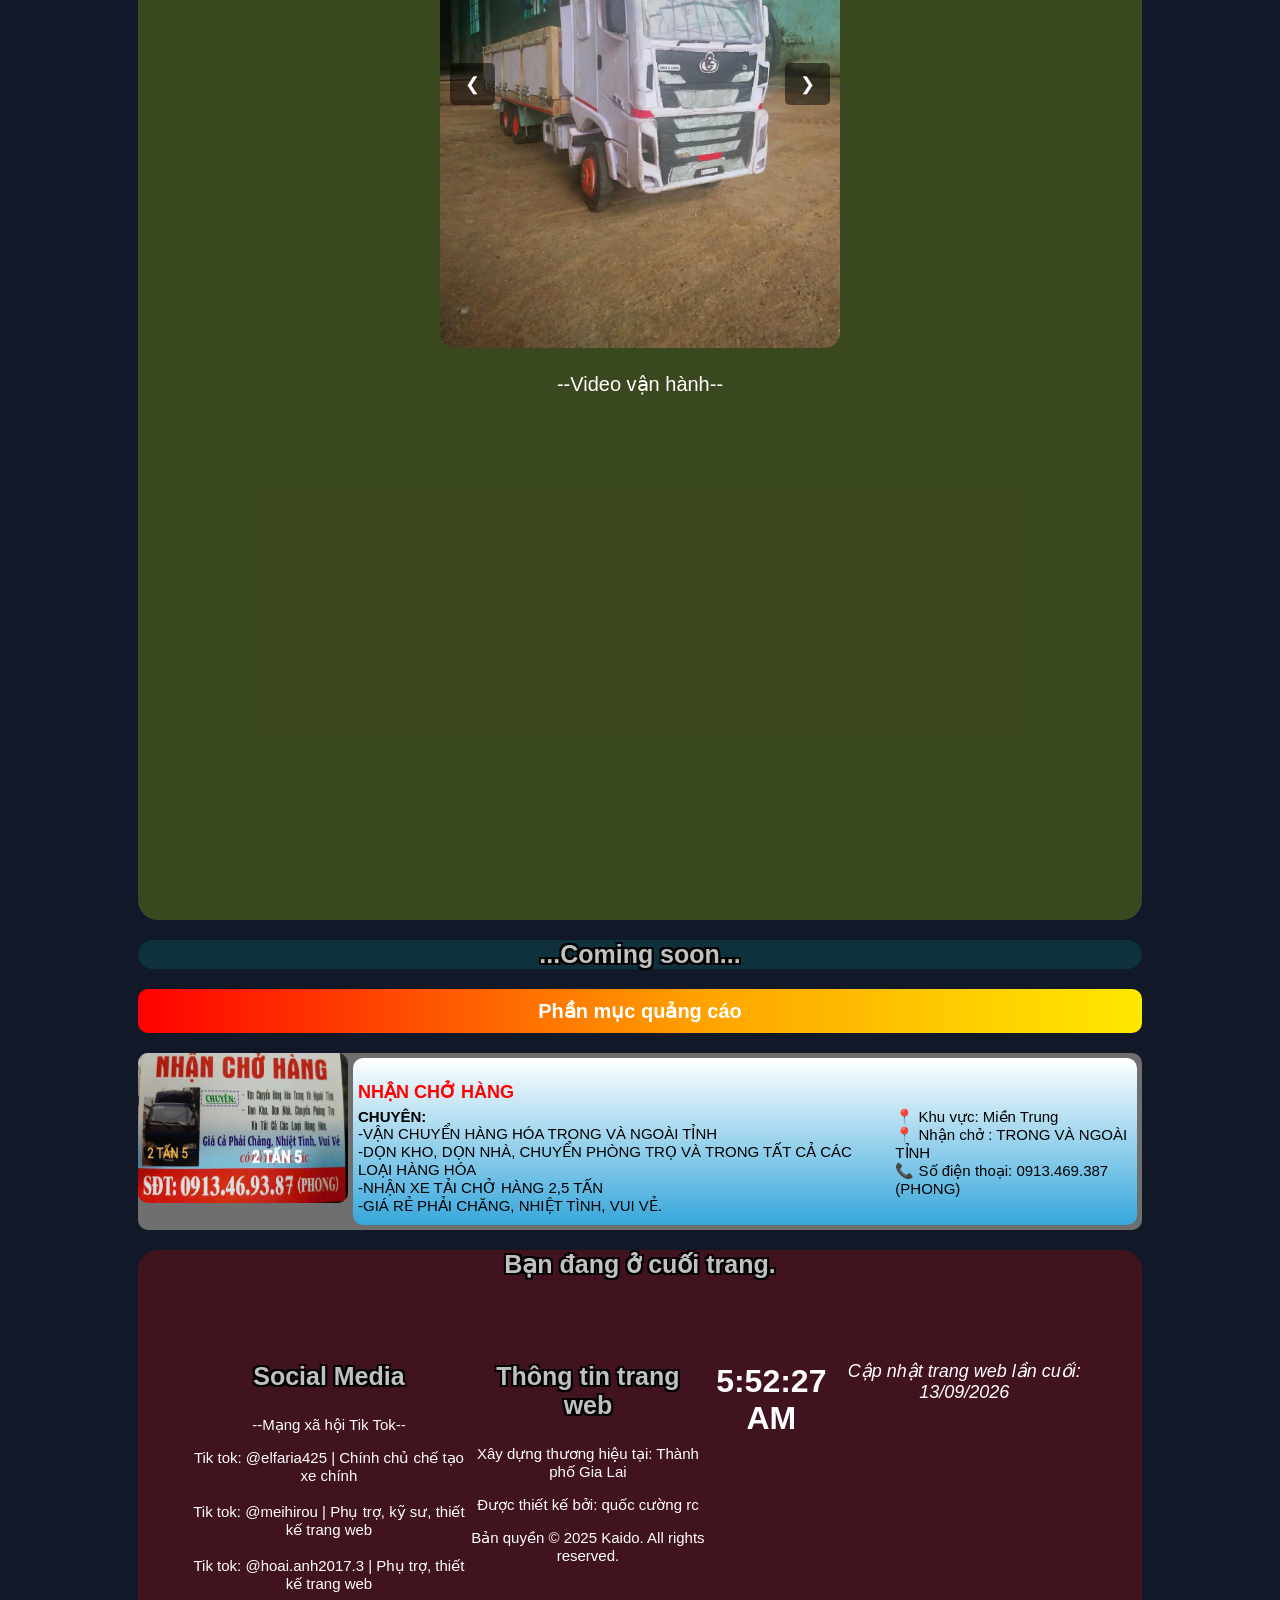
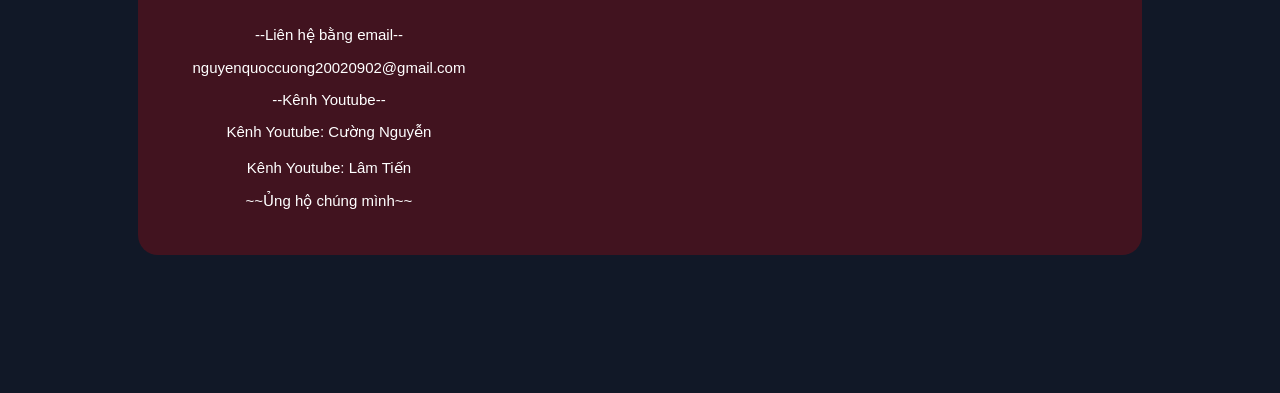
==== commit 14aa23f0: "Toi uu UI va AI" ====
--- a/index.html
+++ b/index.html
@@ -186,15 +186,7 @@
 </div>
 <div id="xetaiv6">
 <div class="xetaiv6">
-    <h1 class="text">Thông báo quan trọng</h1>
-    <div class="sukien">
-    <p>Hiện tại việc ra mắt thêm các sản phẩm xe tải RC hiện đã bị trì hoãn <em>do chính chủ đang bận học liên tục</em> và kinh phí đầu tư xe RC bị <em>hạn chế</em> nên hiện tại không ra mắt sản phẩm nào mới trong web này.</p>
-    <p>Dù chính chủ đã bận rộn việc học nhưng trang web này vẫn đang hoạt động và có những sản phẩm mới khác ngoài xe RC ở trên thanh điều hướng trang web. Những sản phẩm này nghiêng về tiết kiệm chi phí nhưng vẫn có một thiết bị dùng đúng mục đích đồng thời dễ lắp ráp/lắp đặt. Bạn có thể xem thêm các sản phẩm hay khác ngoài xe RC. Hiện tại ở mục <em>Sản phẩm thủ công khác của Kaido</em> chưa có thông tin nào nên khi chúng mình có sản phẩm nào hay chúng mình sẽ giới thiệu tại mục đó nên mọi người thông cảm cho sự trống vắng này :3.</p>
-    <p>Để tìm hiểu thêm sâu hơn về Kaido chúng mình tạo ra bot cơ bản trò chuyện truy cập phần <em>Trò chuyện</em> để biết thêm về Kaido. Nếu bạn có câu hỏi thêm nào dành cho chính chủ có thể truy cập phần thông tin liên hệ phần Social Media để có thể hỏi thêm, chính chủ sẽ phản hồi nếu có thời gian hoặc có thể là không trả lời nên các bạn thông cảm cho chúng mình :333 </p>
-    <p>Chúng mình xin cảm ơn các bạn đã ghé thăm trang web này của chúng mình, chúng mình sẽ cố gắng phát triển thêm nhiều sản phẩm kham khảo hay hơn nữa vào những ngày học sinh/sinh viên nghĩ lễ và nghĩ hè.</p>
-    <p>Theo dõi Mạng xã hội của chính chủ để có thể hiểu thêm và cập nhật thông tin nhanh nhất.</p>
-    <p>Cảm ơn mọi người rất nhiều!</p>
-    </div>
+    <h1 class="text">...Coming soon...</h1>
 </div>
 <!--Quảng cáo-->
 <h3 class="chuyen">Phần mục quảng cáo</h1>
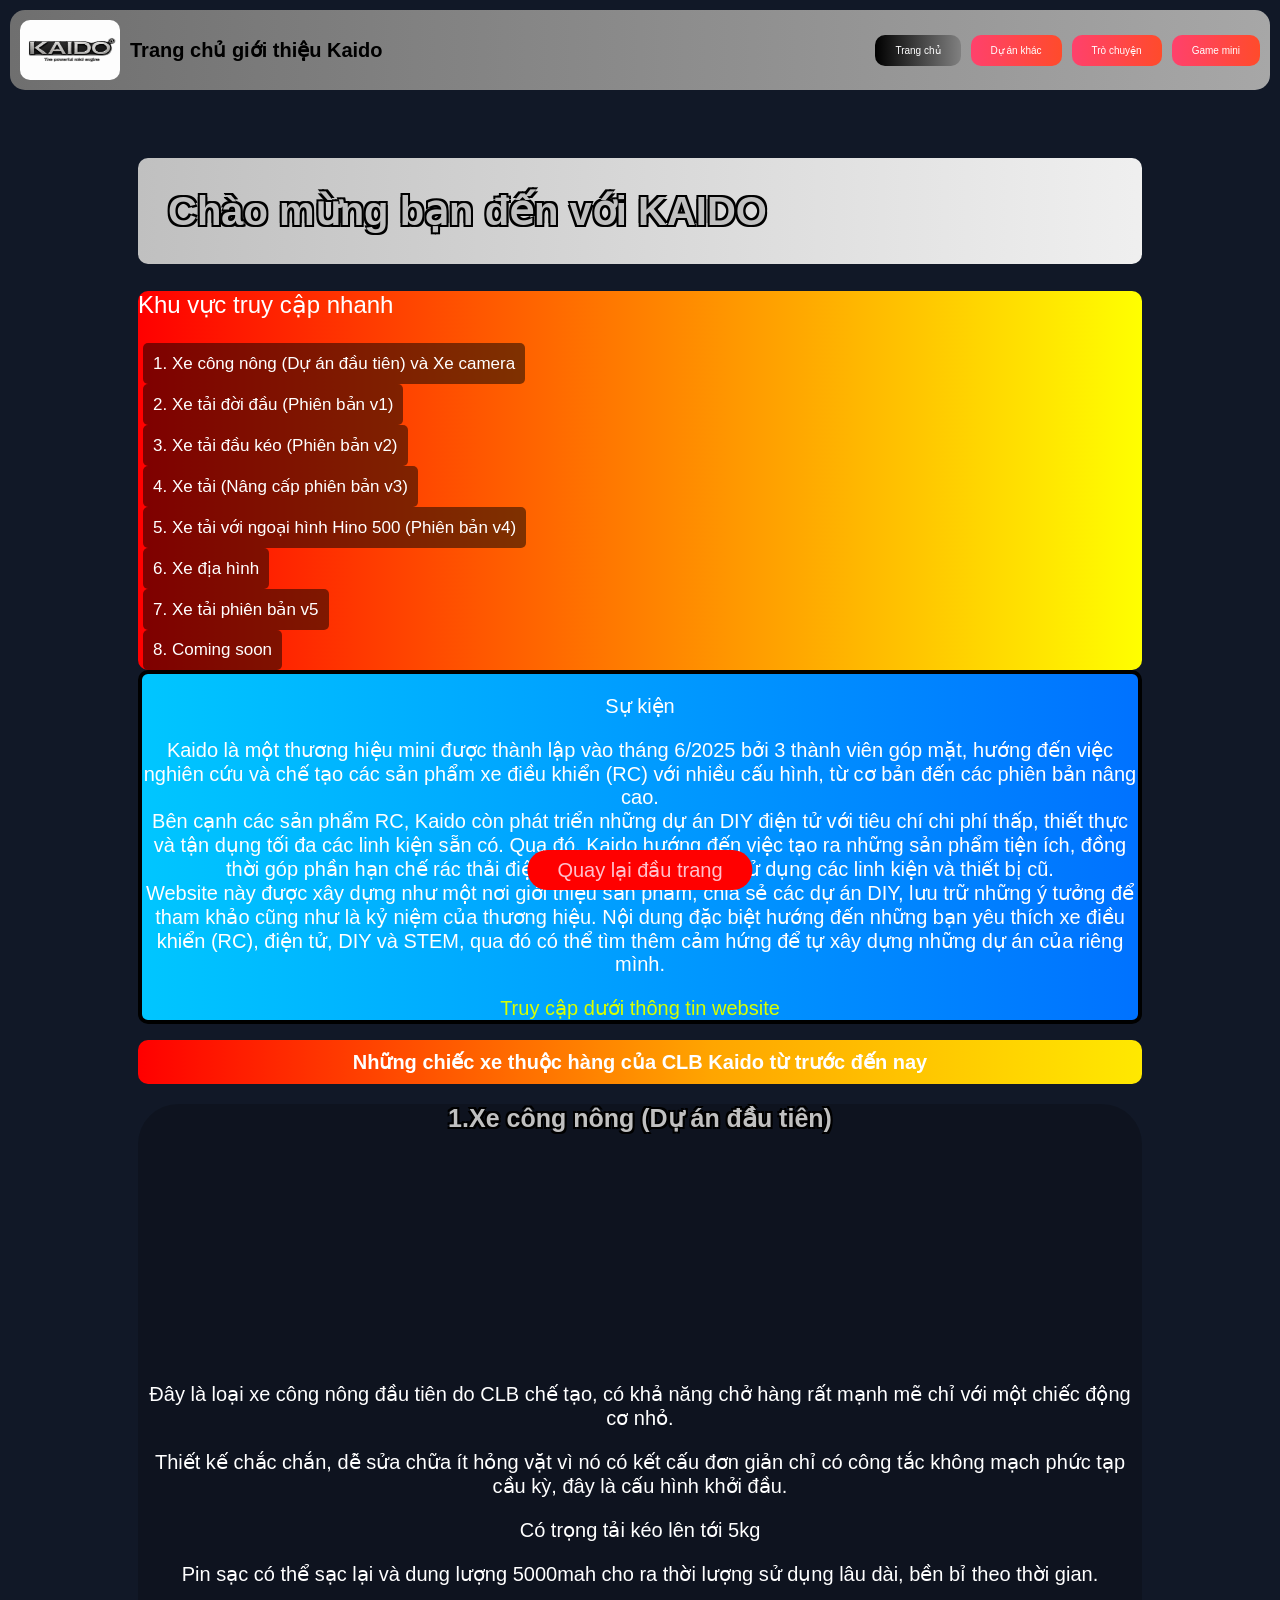
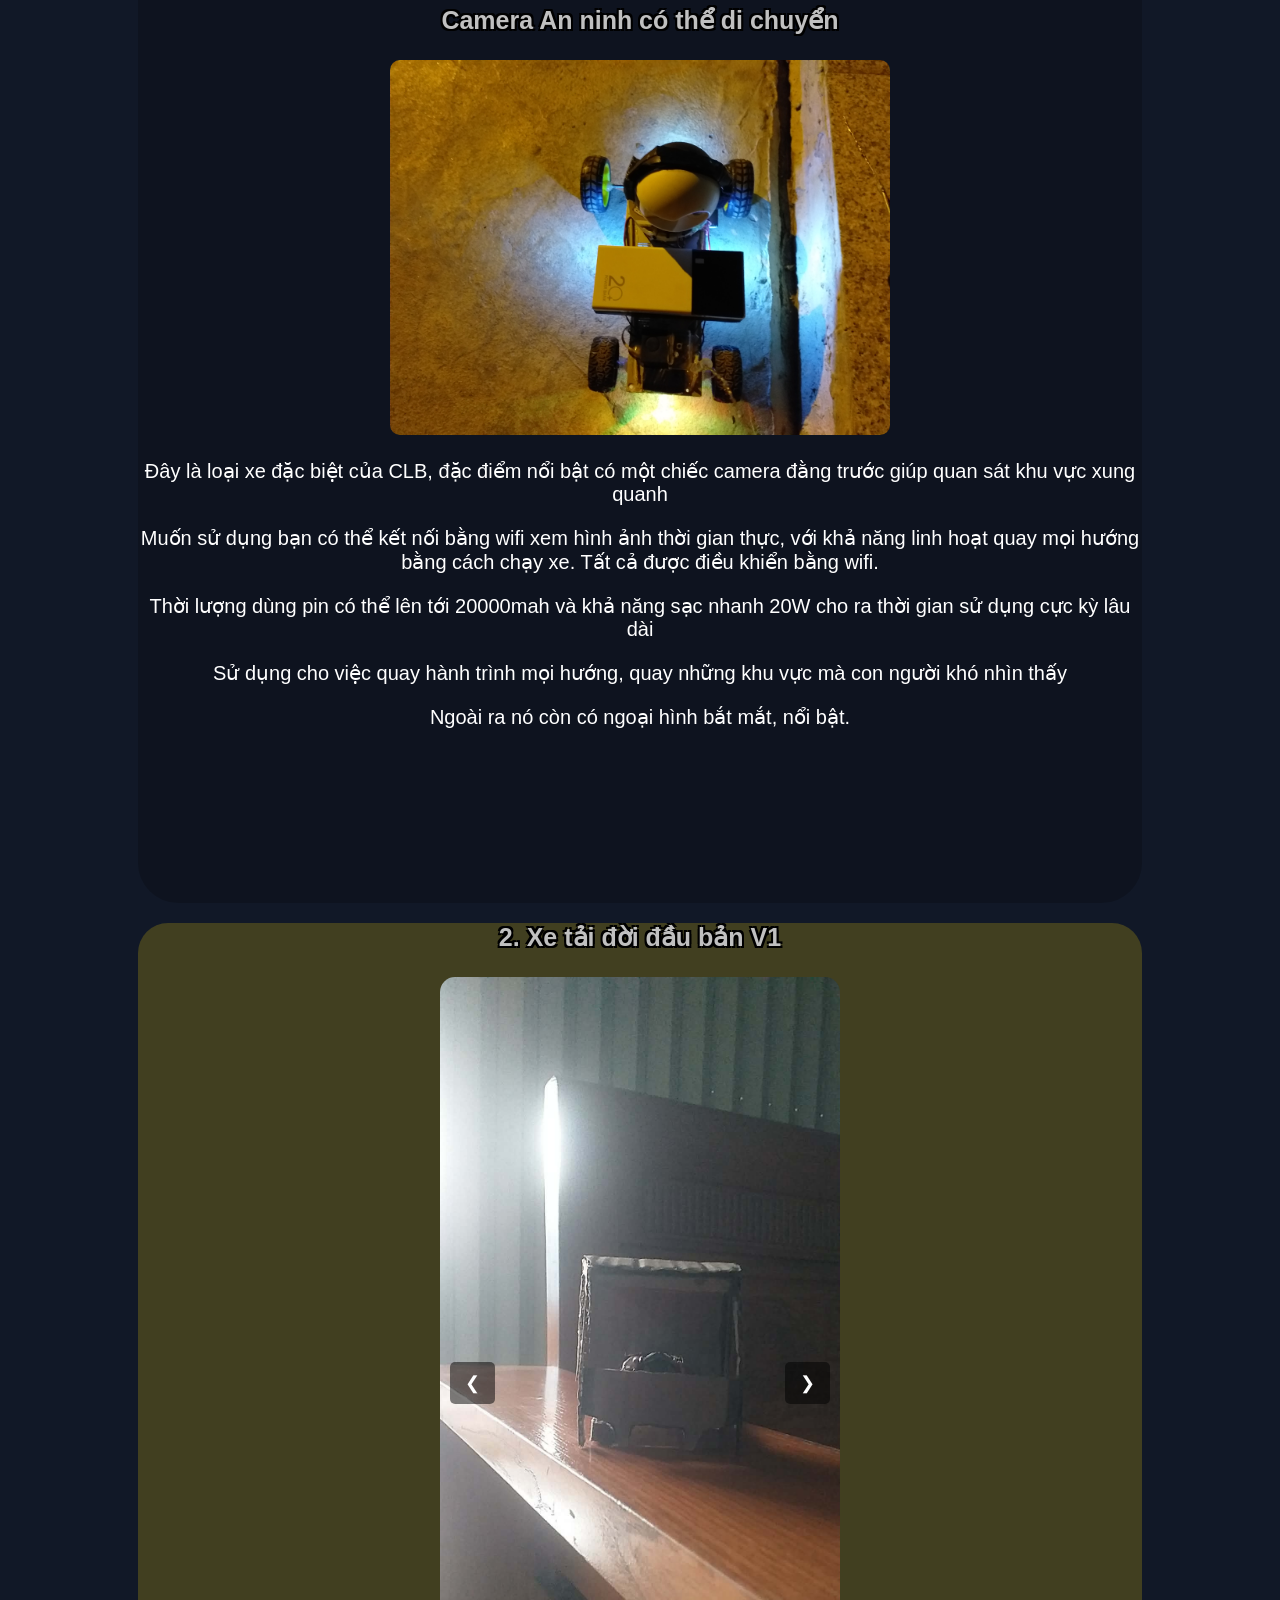
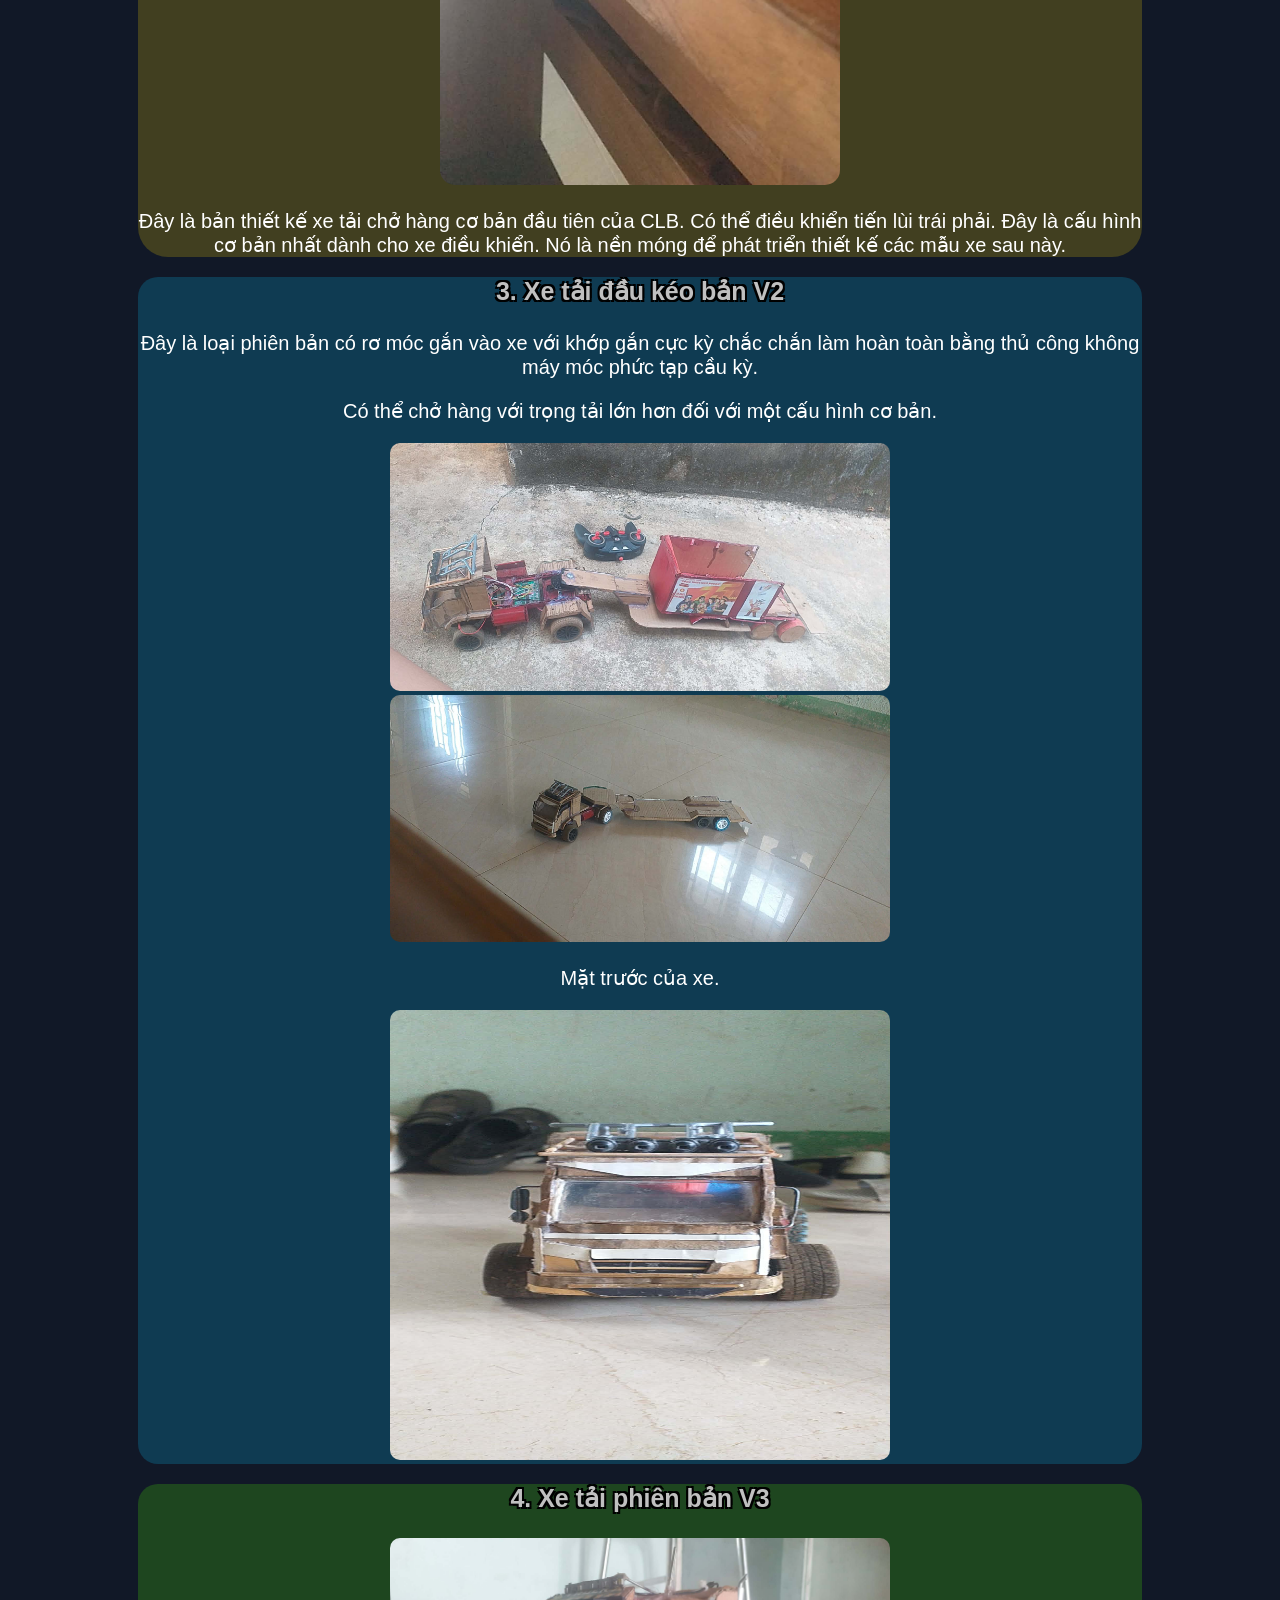
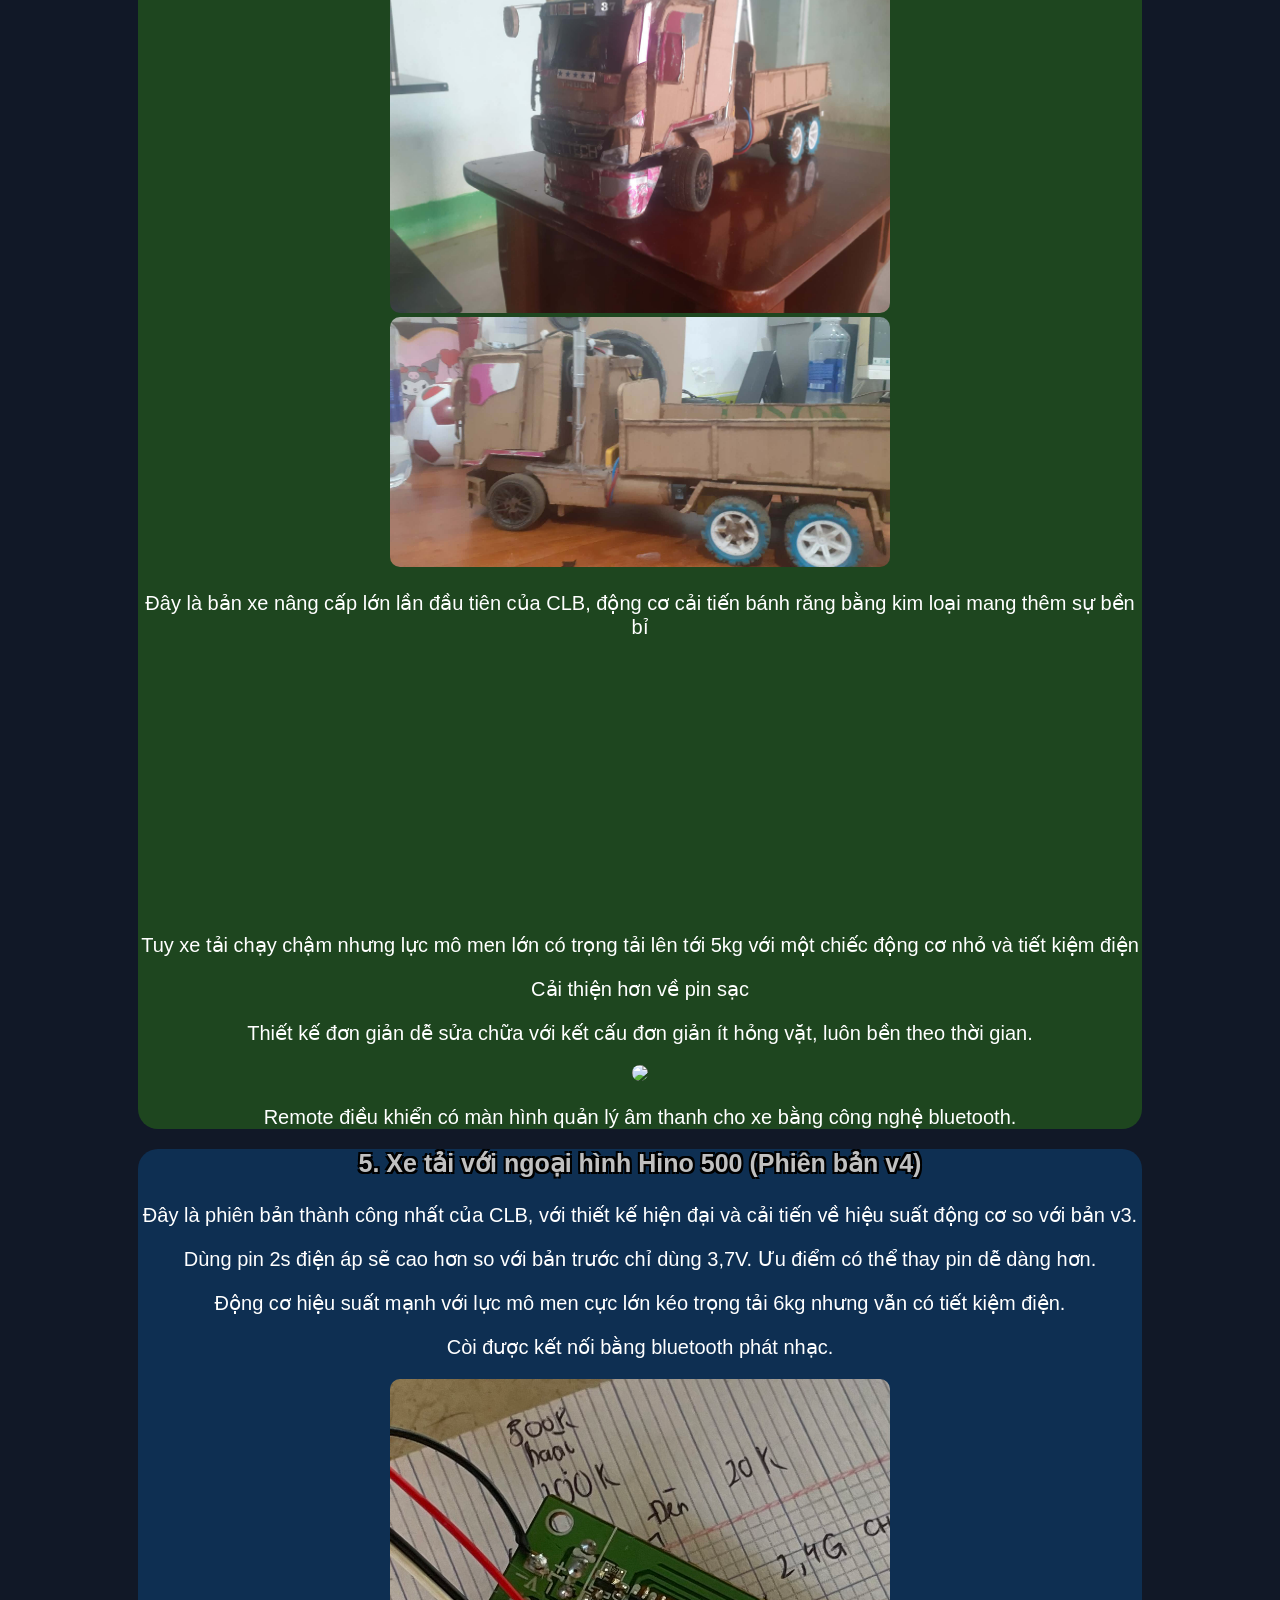
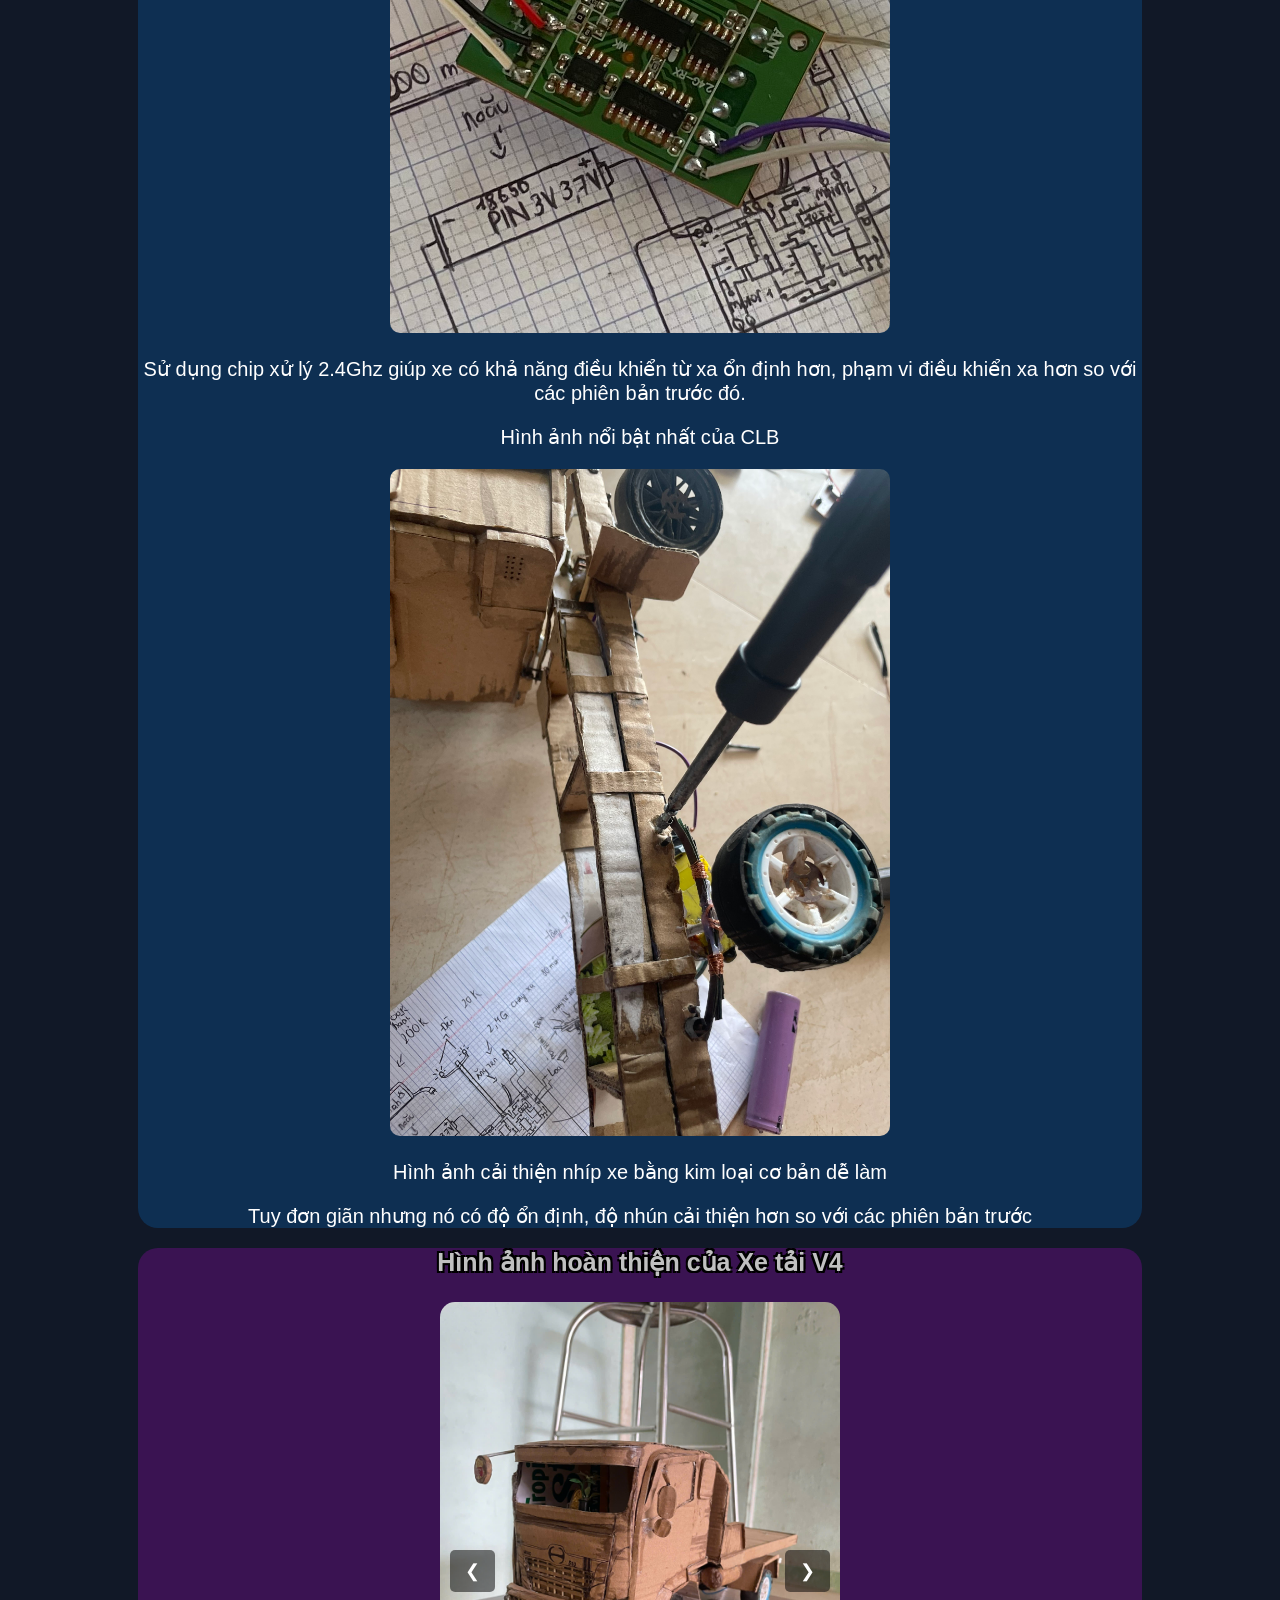
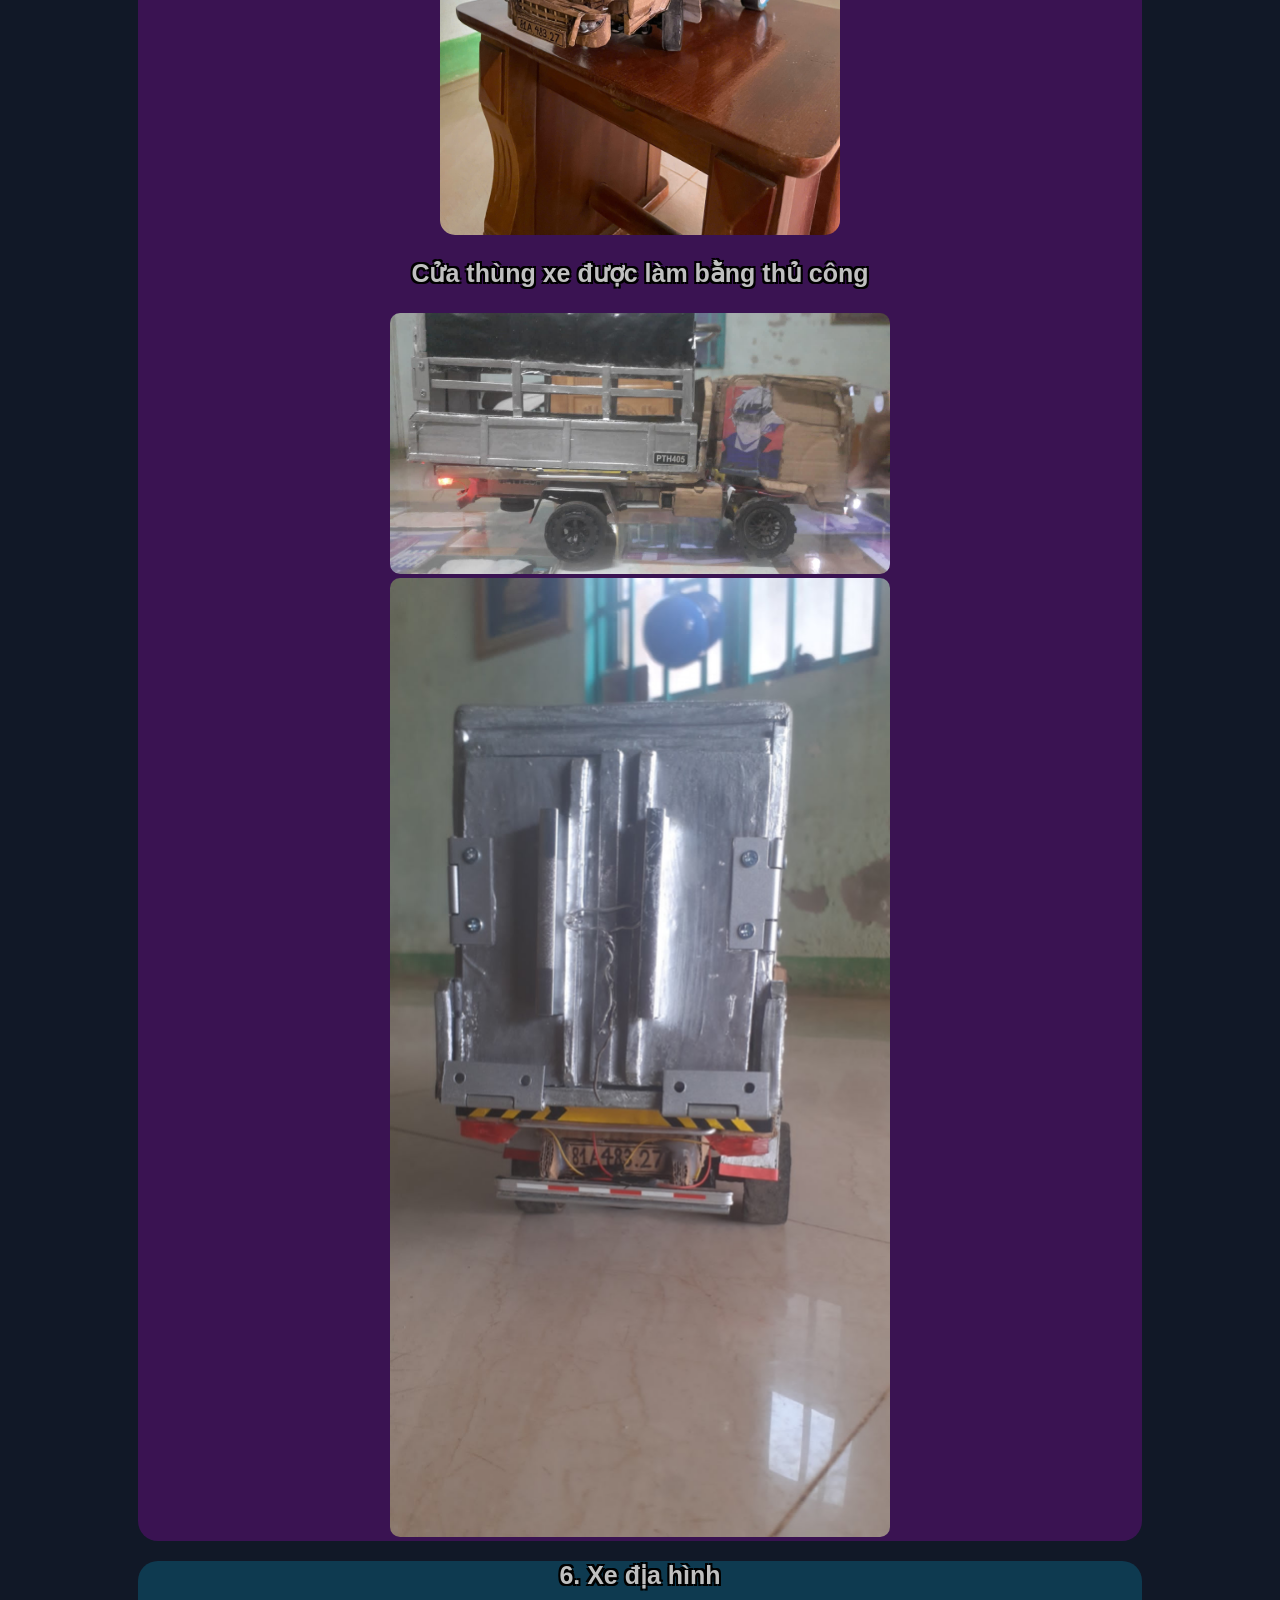
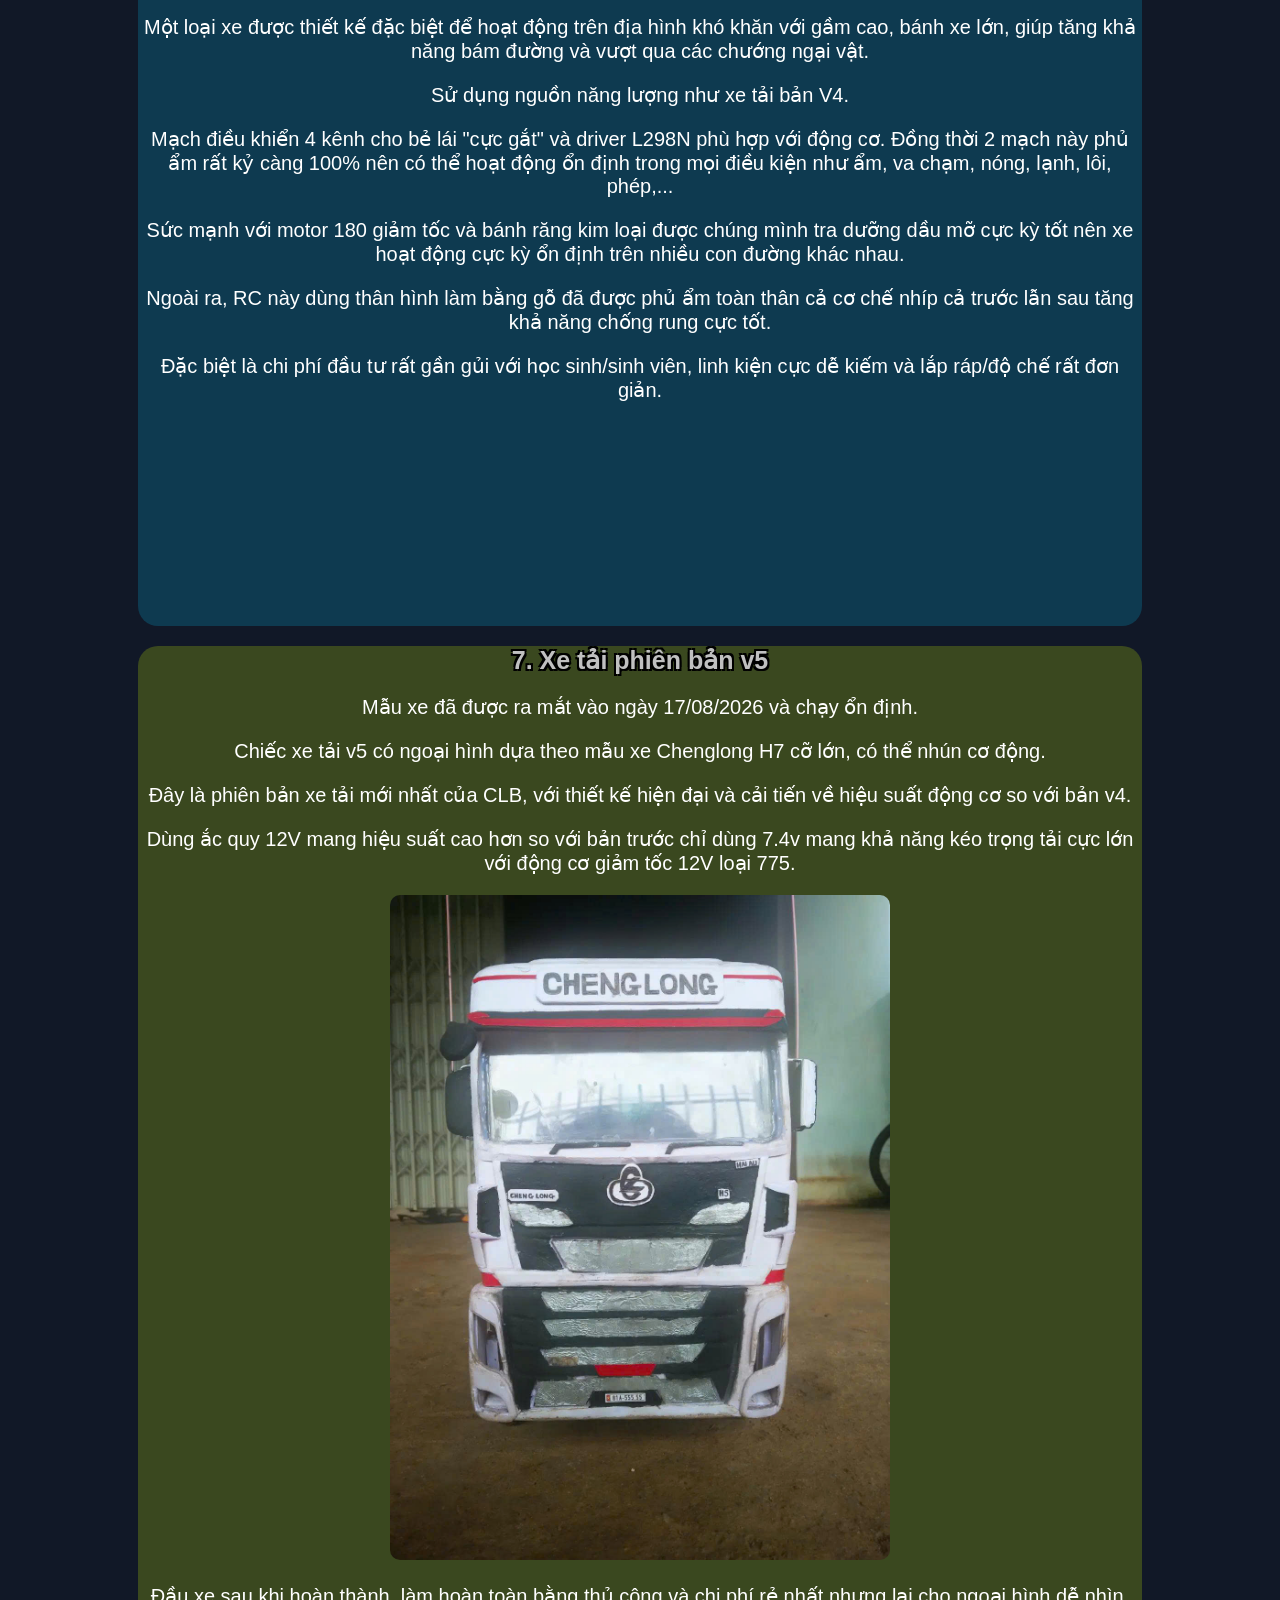
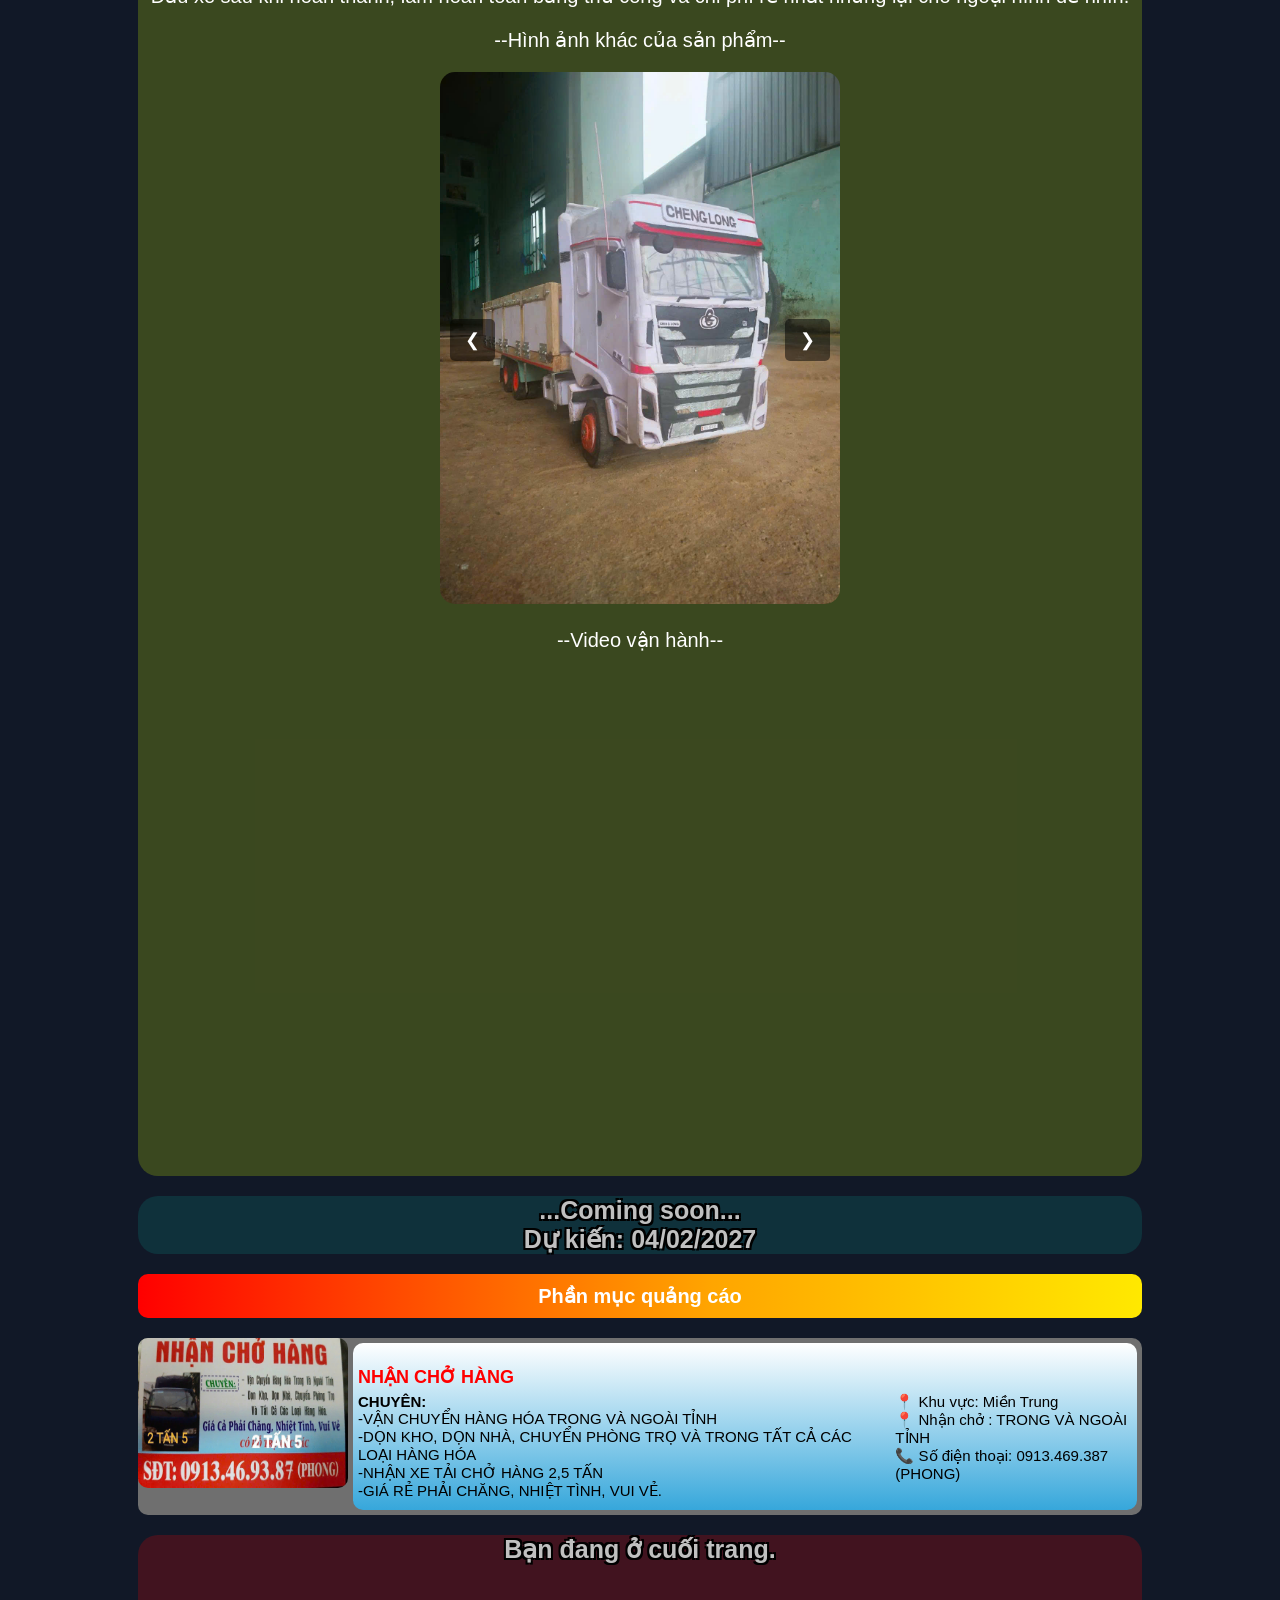
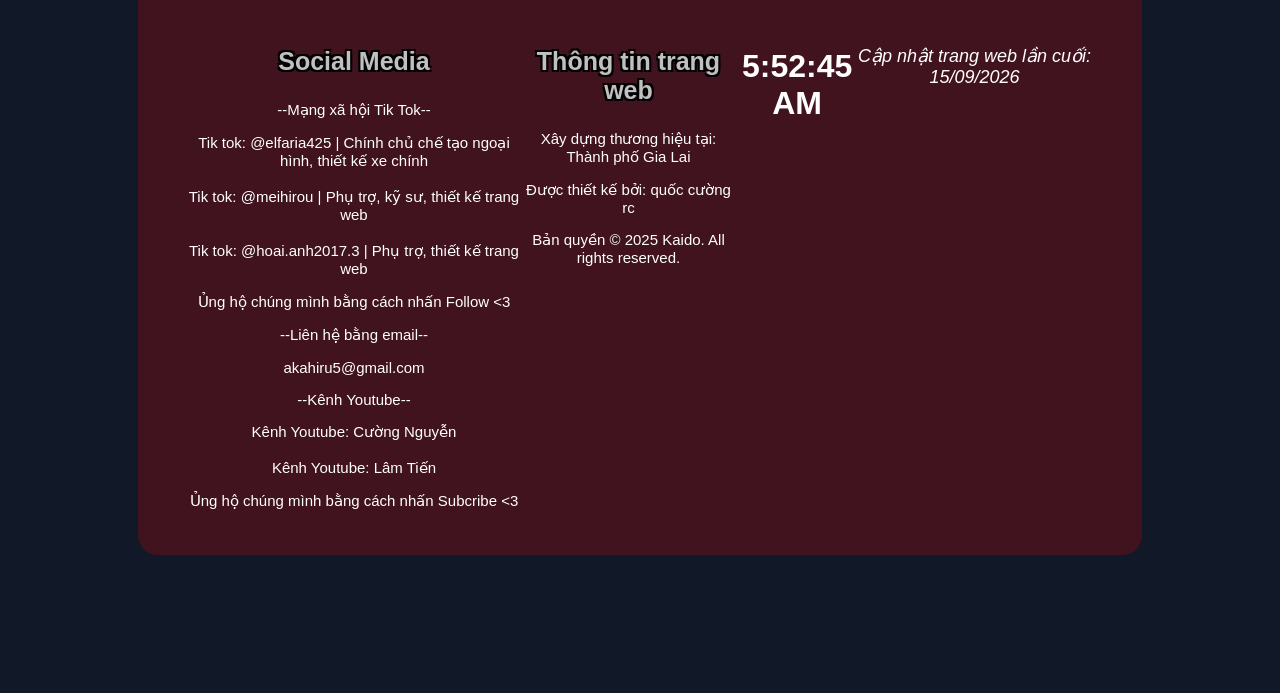
==== commit b38093b5: "Toi uu UI, debug game" ====
--- a/index.html
+++ b/index.html
@@ -11,16 +11,16 @@
     <!--TRANG LOADING-->
     <div id="loading">
         <img src="image/imgload.png">
-        <p>Đang tải, chờ xíu nha<span id="dots">...</span></p>
+        <p>Đang tải, gần xong rồi!!<span id="dots">...</span></p>
     </div>
     <div class="header"> <!--Add CSS-->
             <img class="logo" src="image/kaidologo.jpg">
             <h2>Trang chủ giới thiệu Kaido</h2>
             <div class="nut0chon">
-                <a href="index.html" onclick="clickSound()">Trang chủ giới thiệu Kaido</a>
+                <a href="index.html" onclick="clickSound()">Trang chủ</a>
             </div>
             <div class="nut1"> <!--Add CSS-->
-                <a href="khac.html" onclick="clickSound()">Sản phẩm thủ công khác của Kaido</a>
+                <a href="khac.html" onclick="clickSound()">Dự án khác</a>
             </div>
             <div class="nut2">
                 <a href="hoithem.html" onclick="clickSound()">Trò chuyện</a>
@@ -40,13 +40,17 @@
         <a href="#hientai">5. Xe tải với ngoại hình Hino 500 (Phiên bản v4)</a><br>
         <a href="#xediahinh">6. Xe địa hình</a><br>
         <a href="#xetaiv5">7. Xe tải phiên bản v5</a><br>
+        <a href="#xetaiv6">8. Coming soon</a>
     </div>
     </div>
 
     <div class="sukien">
-        <p>Khu vực sự kiện</p>
-        <p>THÔNG BÁO QUAN TRỌNG TỪ CLB Kaido</p>
-        <a href="#xetaiv6">Nhấn vào đây để xem chi tiết</a>
+        <p>Sự kiện</p>
+        <p>Kaido là một thương hiệu mini được thành lập vào tháng 6/2025 bởi 3 thành viên góp mặt, hướng đến việc nghiên cứu và chế tạo các sản phẩm xe điều khiển (RC) với nhiều cấu hình, từ cơ bản đến các phiên bản nâng cao.<br>
+            Bên cạnh các sản phẩm RC, Kaido còn phát triển những dự án DIY điện tử với tiêu chí chi phí thấp, thiết thực và tận dụng tối đa các linh kiện sẵn có. Qua đó, Kaido hướng đến việc tạo ra những sản phẩm tiện ích, đồng thời góp phần hạn chế rác thải điện tử thông qua việc tái sử dụng các linh kiện và thiết bị cũ.<br>
+            Website này được xây dựng như một nơi giới thiệu sản phẩm, chia sẻ các dự án DIY, lưu trữ những ý tưởng để tham khảo cũng như là kỷ niệm của thương hiệu. Nội dung đặc biệt hướng đến những bạn yêu thích xe điều khiển (RC), điện tử, DIY và STEM, qua đó có thể tìm thêm cảm hứng để tự xây dựng những dự án của riêng mình.
+        </p>
+        <a href="#info">Truy cập dưới thông tin website</a>
     </div>
     <h2 class="chuyen">Những chiếc xe thuộc hàng của CLB Kaido từ trước đến nay</h2>
 <div id="xecongnong">
@@ -184,9 +188,8 @@
     </video>
 </div>
 </div>
-<div id="xetaiv6">
 <div class="xetaiv6">
-    <h1 class="text">...Coming soon...</h1>
+    <h1 class="text">...Coming soon...<br>Dự kiến: 04/02/2027<br></h1>
 </div>
 <!--Quảng cáo-->
 <h3 class="chuyen">Phần mục quảng cáo</h1>
@@ -211,24 +214,25 @@
 </div>
 </div>
 </div>
+<div id="info">
     <div class="thongtinweb">
     <h4 class="text">Bạn đang ở cuối trang.</h4>
 <div class="footer">
     <div>
     <h3 class="text">Social Media</h3>
     <p>--Mạng xã hội Tik Tok--</p>
-    <div class="tiktok"><a href="https://www.tiktok.com/@elfaria425">Tik tok: @elfaria425 | Chính chủ chế tạo xe chính</a></div><br>
+    <div class="tiktok"><a href="https://www.tiktok.com/@elfaria425">Tik tok: @elfaria425 | Chính chủ chế tạo ngoại hình, thiết kế xe chính</a></div><br>
     <div class="tiktok2"><a href=https://www.tiktok.com/@meihirou>Tik tok: @meihirou | Phụ trợ, kỹ sư, thiết kế trang web</a></div><br>
-    <div class="tiktok3"><a href="https://www.tiktok.com/@hoai.anh2017.3">Tik tok: @hoai.anh2017.3 | Phụ trợ, thiết kế trang web</a></div><br>
+    <div class="tiktok3"><a href="https://www.tiktok.com/@hoai.anh2017.3">Tik tok: @hoai.anh2017.3 | Phụ trợ, thiết kế trang web</a><br><p>Ủng hộ chúng mình bằng cách nhấn Follow <3 </p></div>
     <p>--Liên hệ bằng email--</p>
-    <p>nguyenquoccuong20020902@gmail.com</p>
+    <p>akahiru5@gmail.com</p>
     <p>--Kênh Youtube--</p>
     <div class="youtube">
     <a href="https://www.youtube.com/@Nguy%E1%BB%85nqu%E1%BB%91cc%C6%B0%E1%BB%9Dng-w9j4l">Kênh Youtube: Cường Nguyễn</a></div><br>
     <div class="youtube2">
     <a href="https://www.youtube.com/@tienlam2159">Kênh Youtube: Lâm Tiến</a>
     </div>
-    <p>~~Ủng hộ chúng mình~~</p>
+    <p>Ủng hộ chúng mình bằng cách nhấn Subcribe <3 </p>
 </div>
     <div>
         <h3 class="text">Thông tin trang web</h3>
@@ -245,11 +249,11 @@
 }
 setInterval(capNhatGio, 1000);
 </script>
-    <p class="date">Cập nhật trang web lần cuối: 13/09/2026</p>
+    <p class="date">Cập nhật trang web lần cuối: 15/09/2026</p>
 </div>
 
 <div class="quaylai">
-    <a href="#dautrang">Bấm vào đây để quay lại đầu trang</a>
+    <a href="#dautrang">Quay lại đầu trang</a>
 </div>
 
 <!--Đặt Cho loading-->
--- a/style.css
+++ b/style.css
@@ -344,7 +344,7 @@
     background: linear-gradient(to right, rgb(255, 0, 0), rgb(255, 255, 0));
     border-radius: 10px;
     p {
-    font-size: 23px;
+    font-size: 24px;
     }
     a {
     background: rgba(0, 0, 0, 0.5);
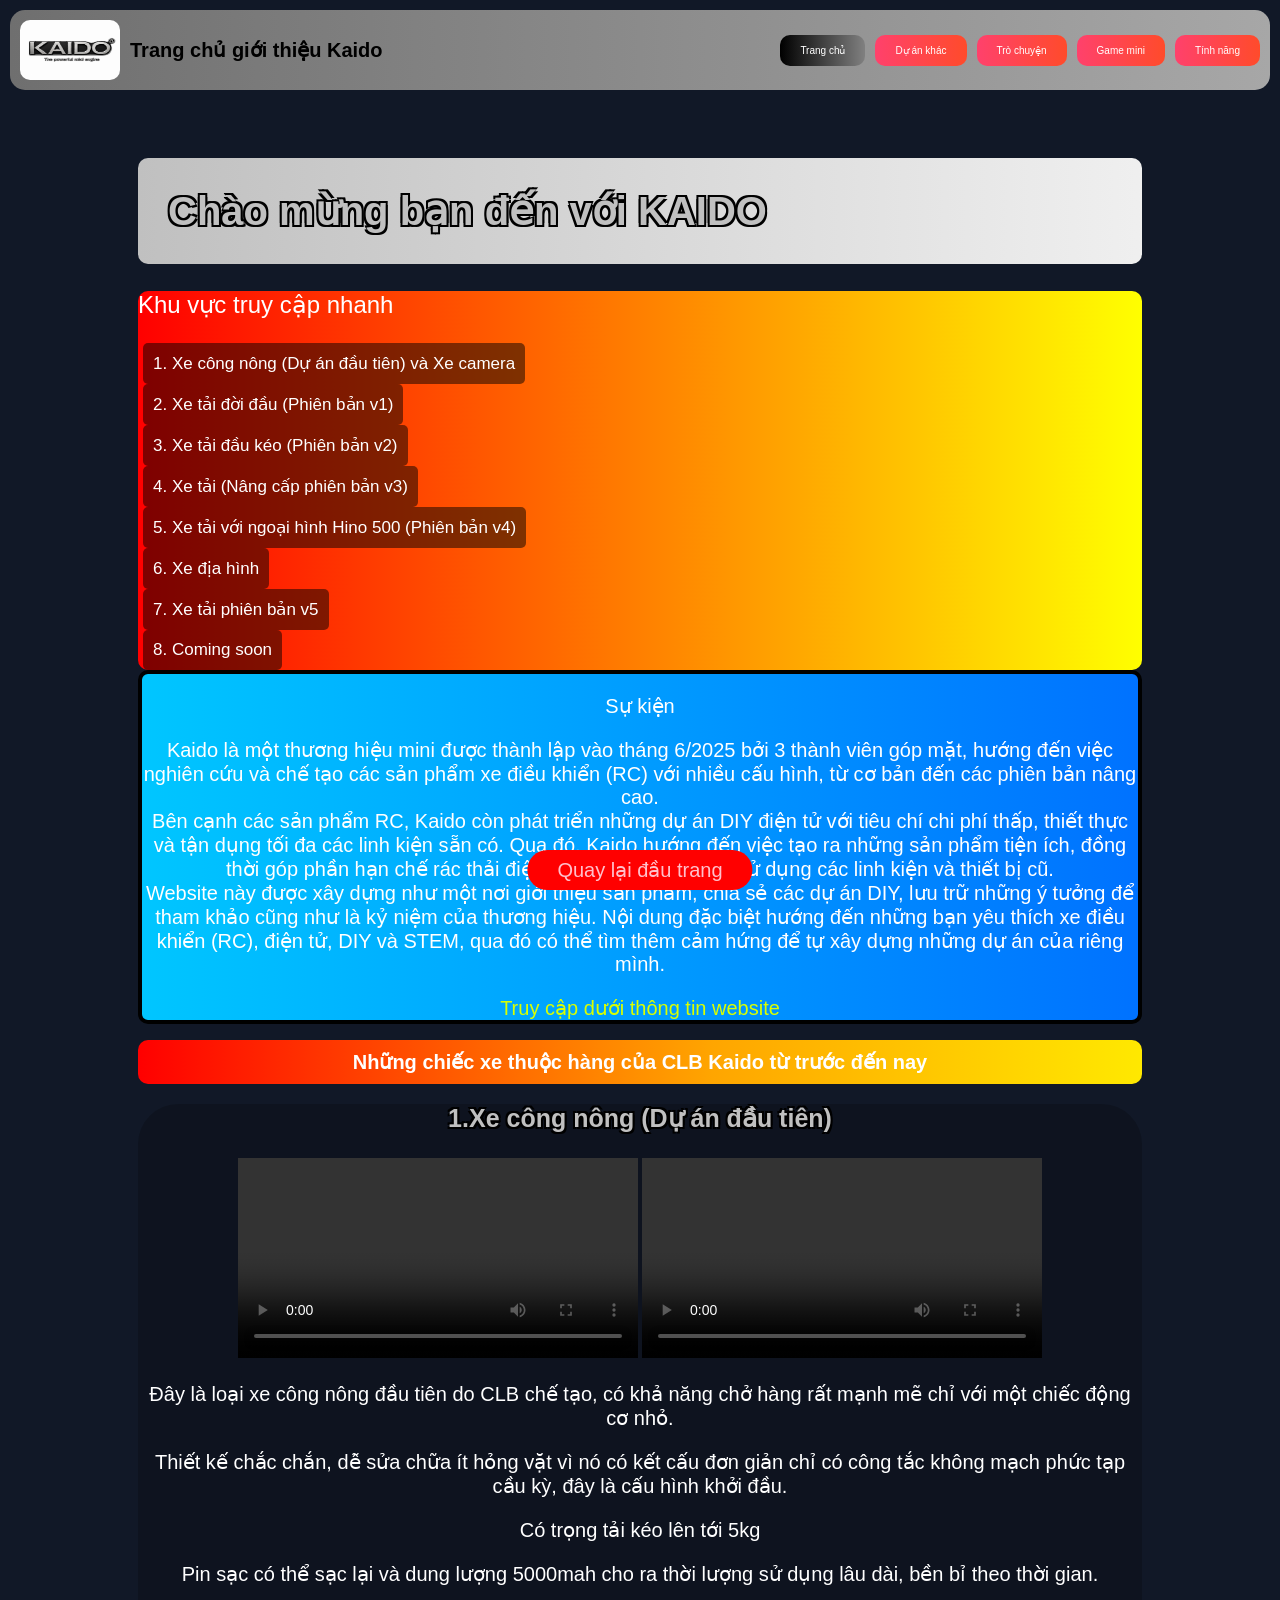
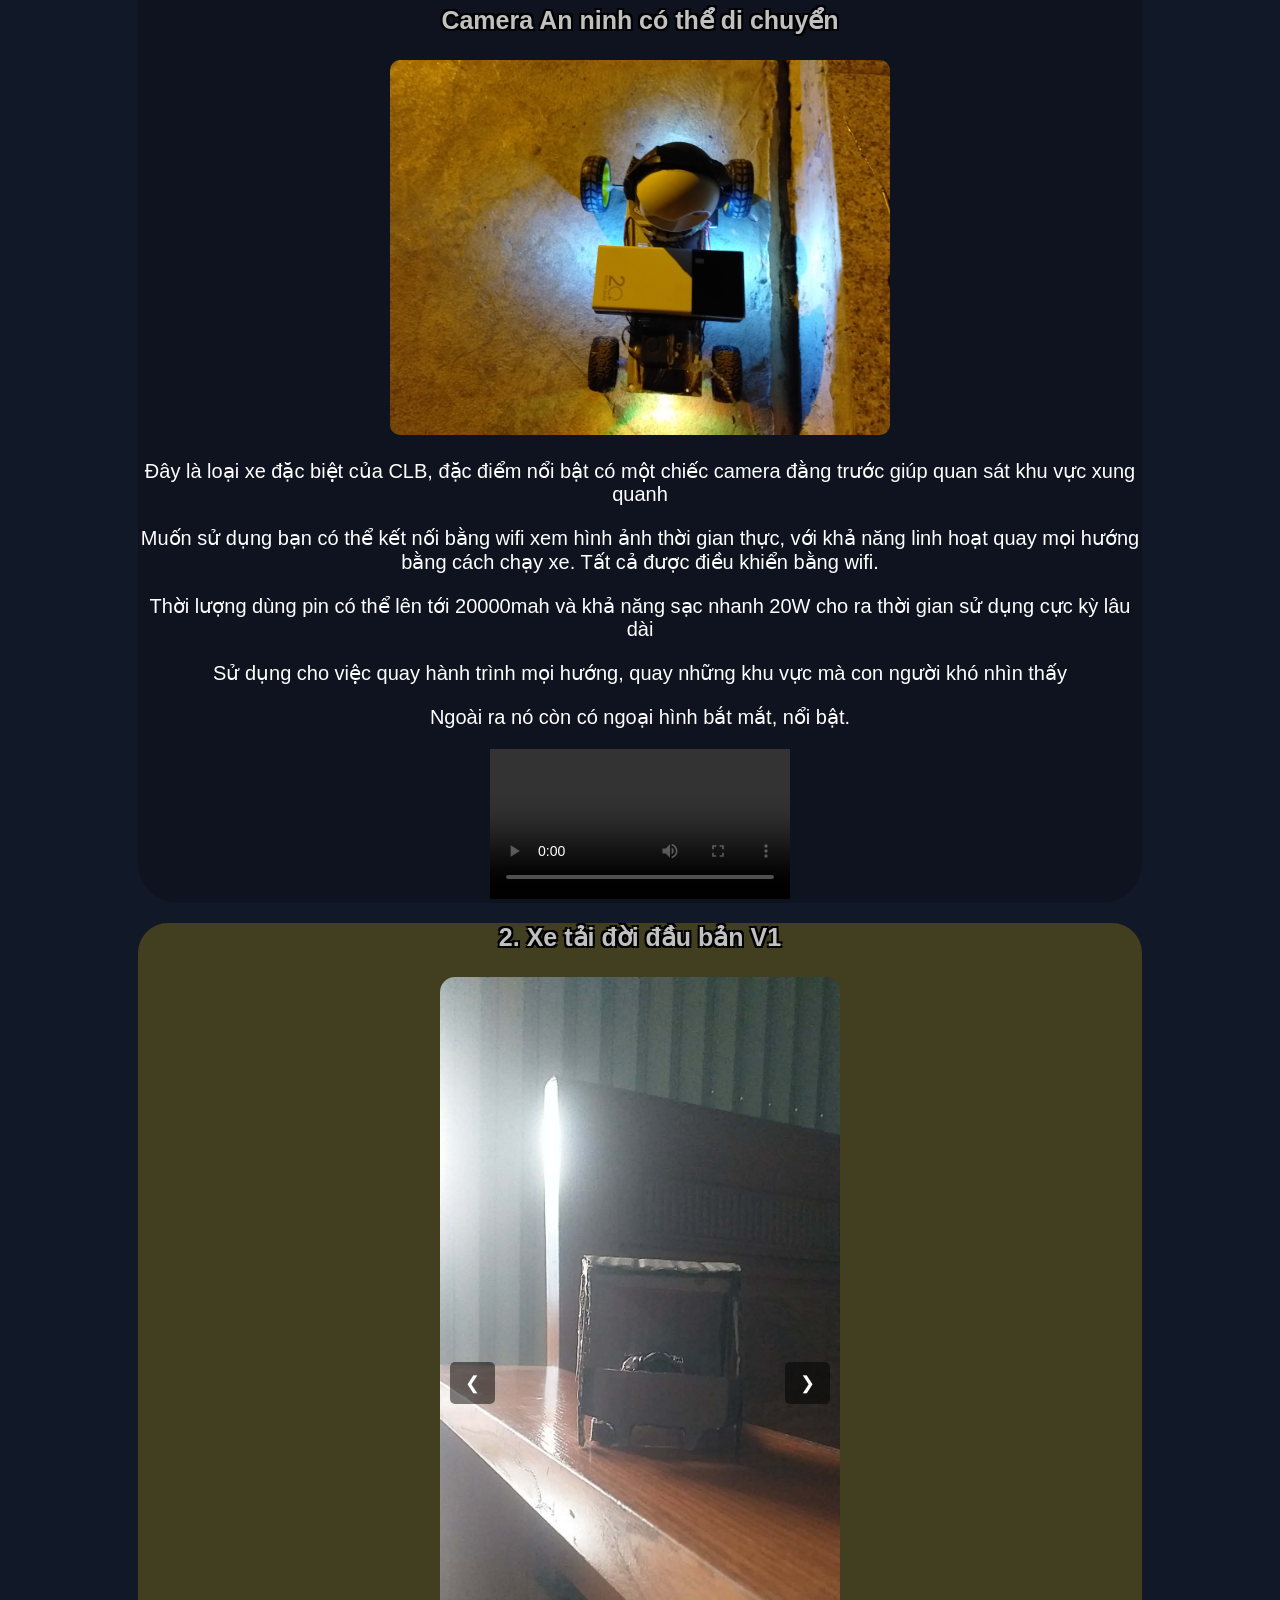
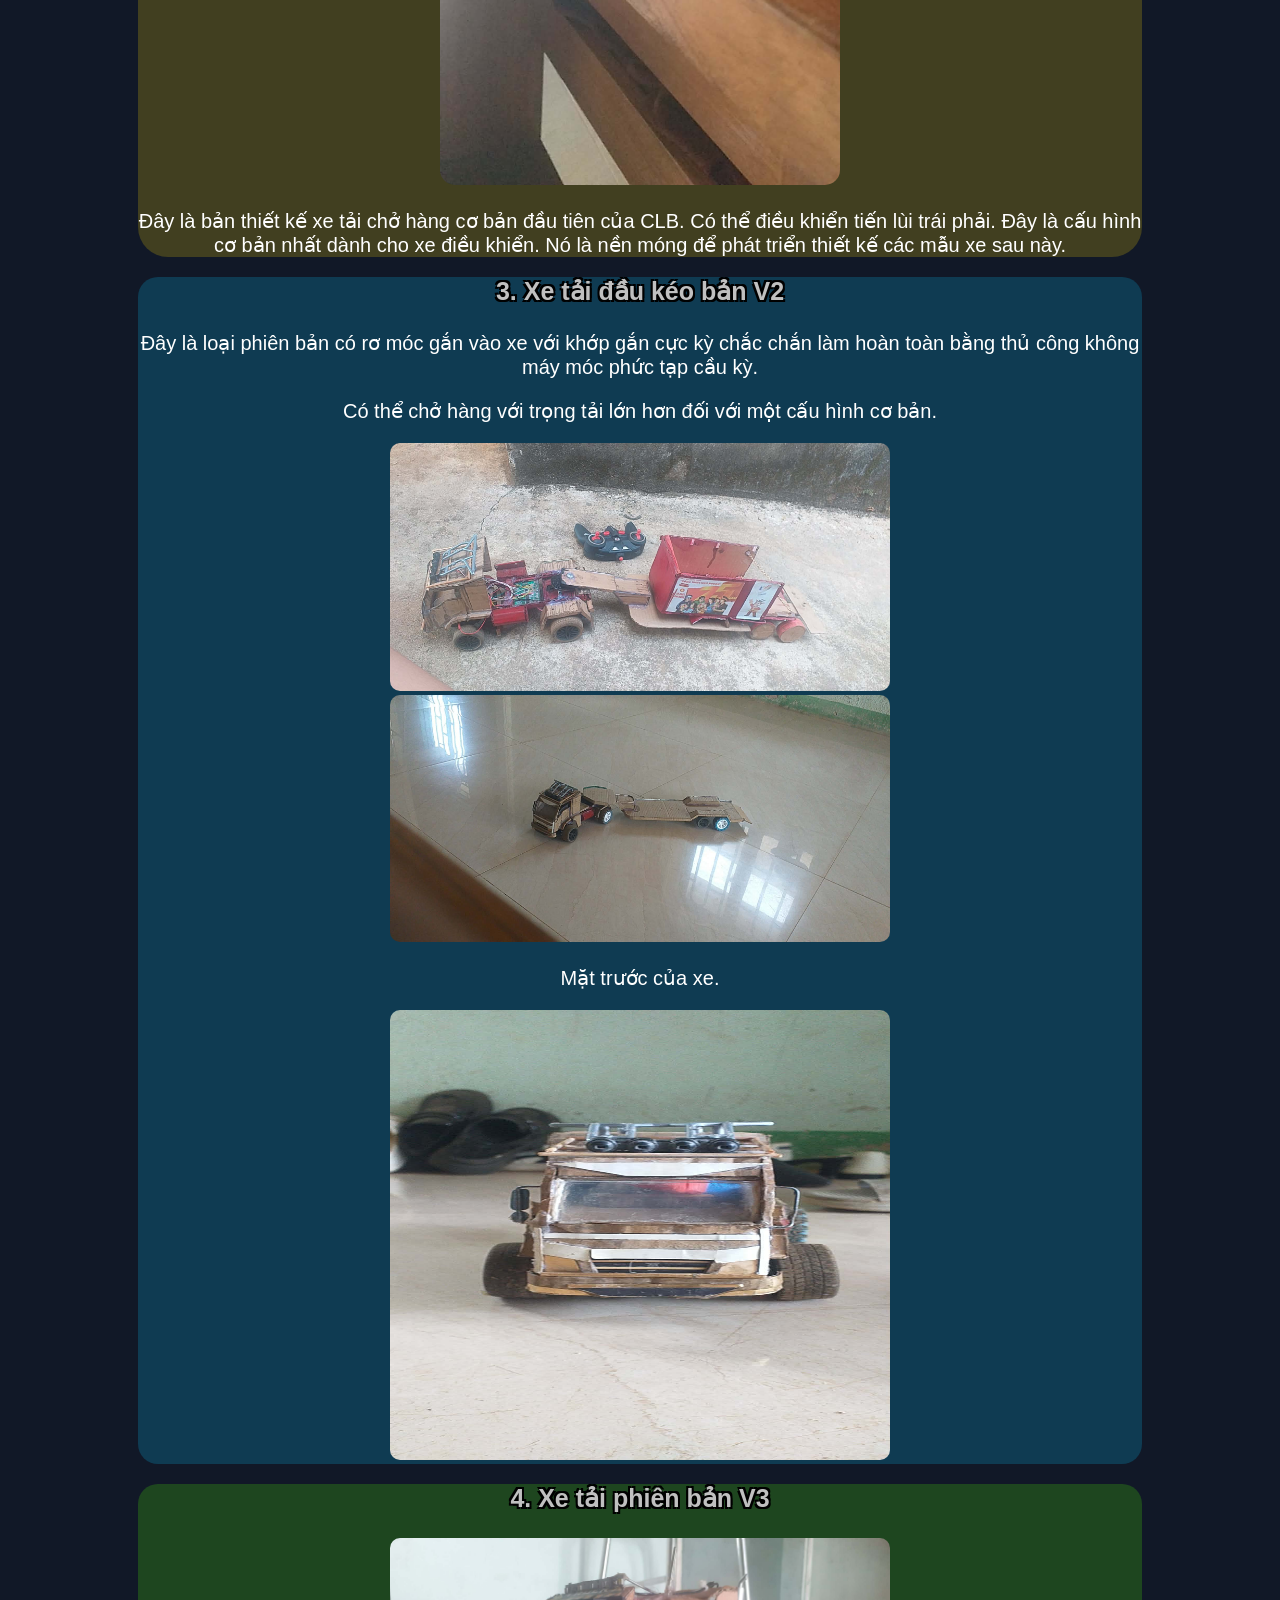
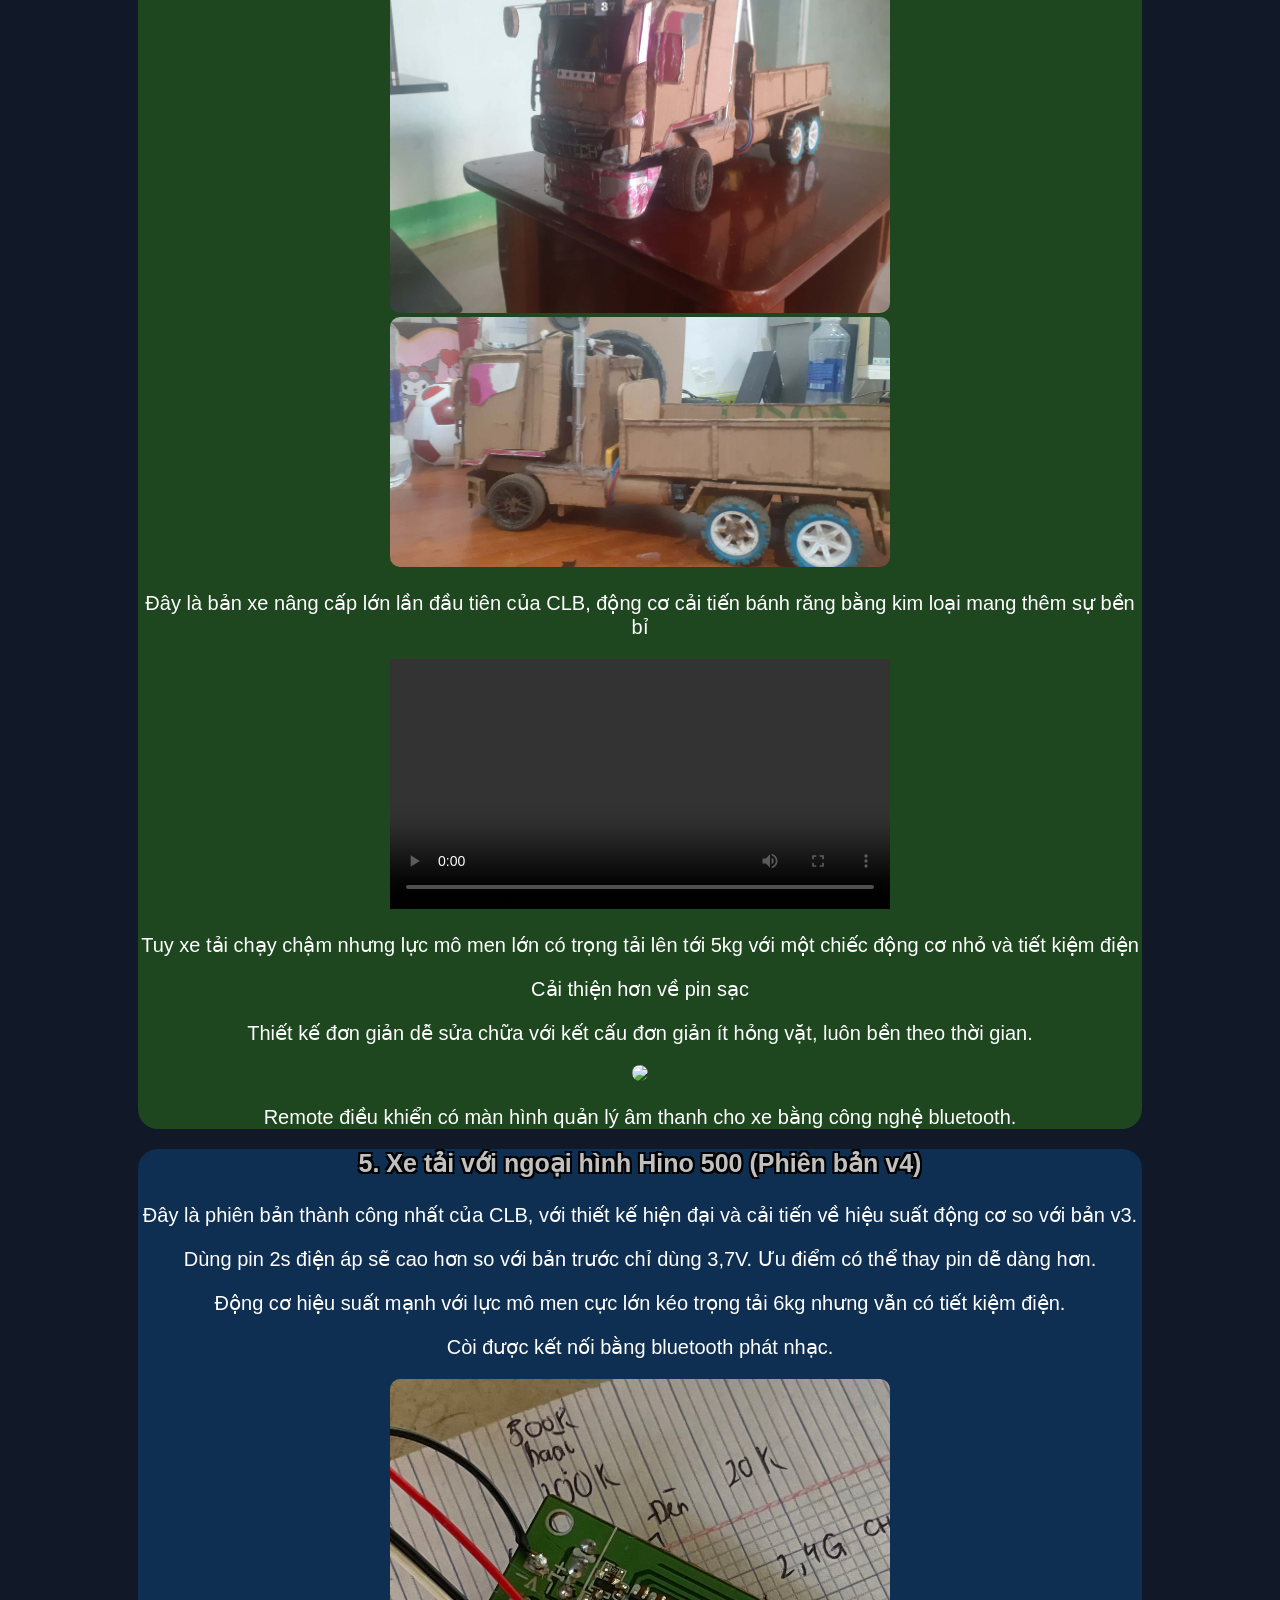
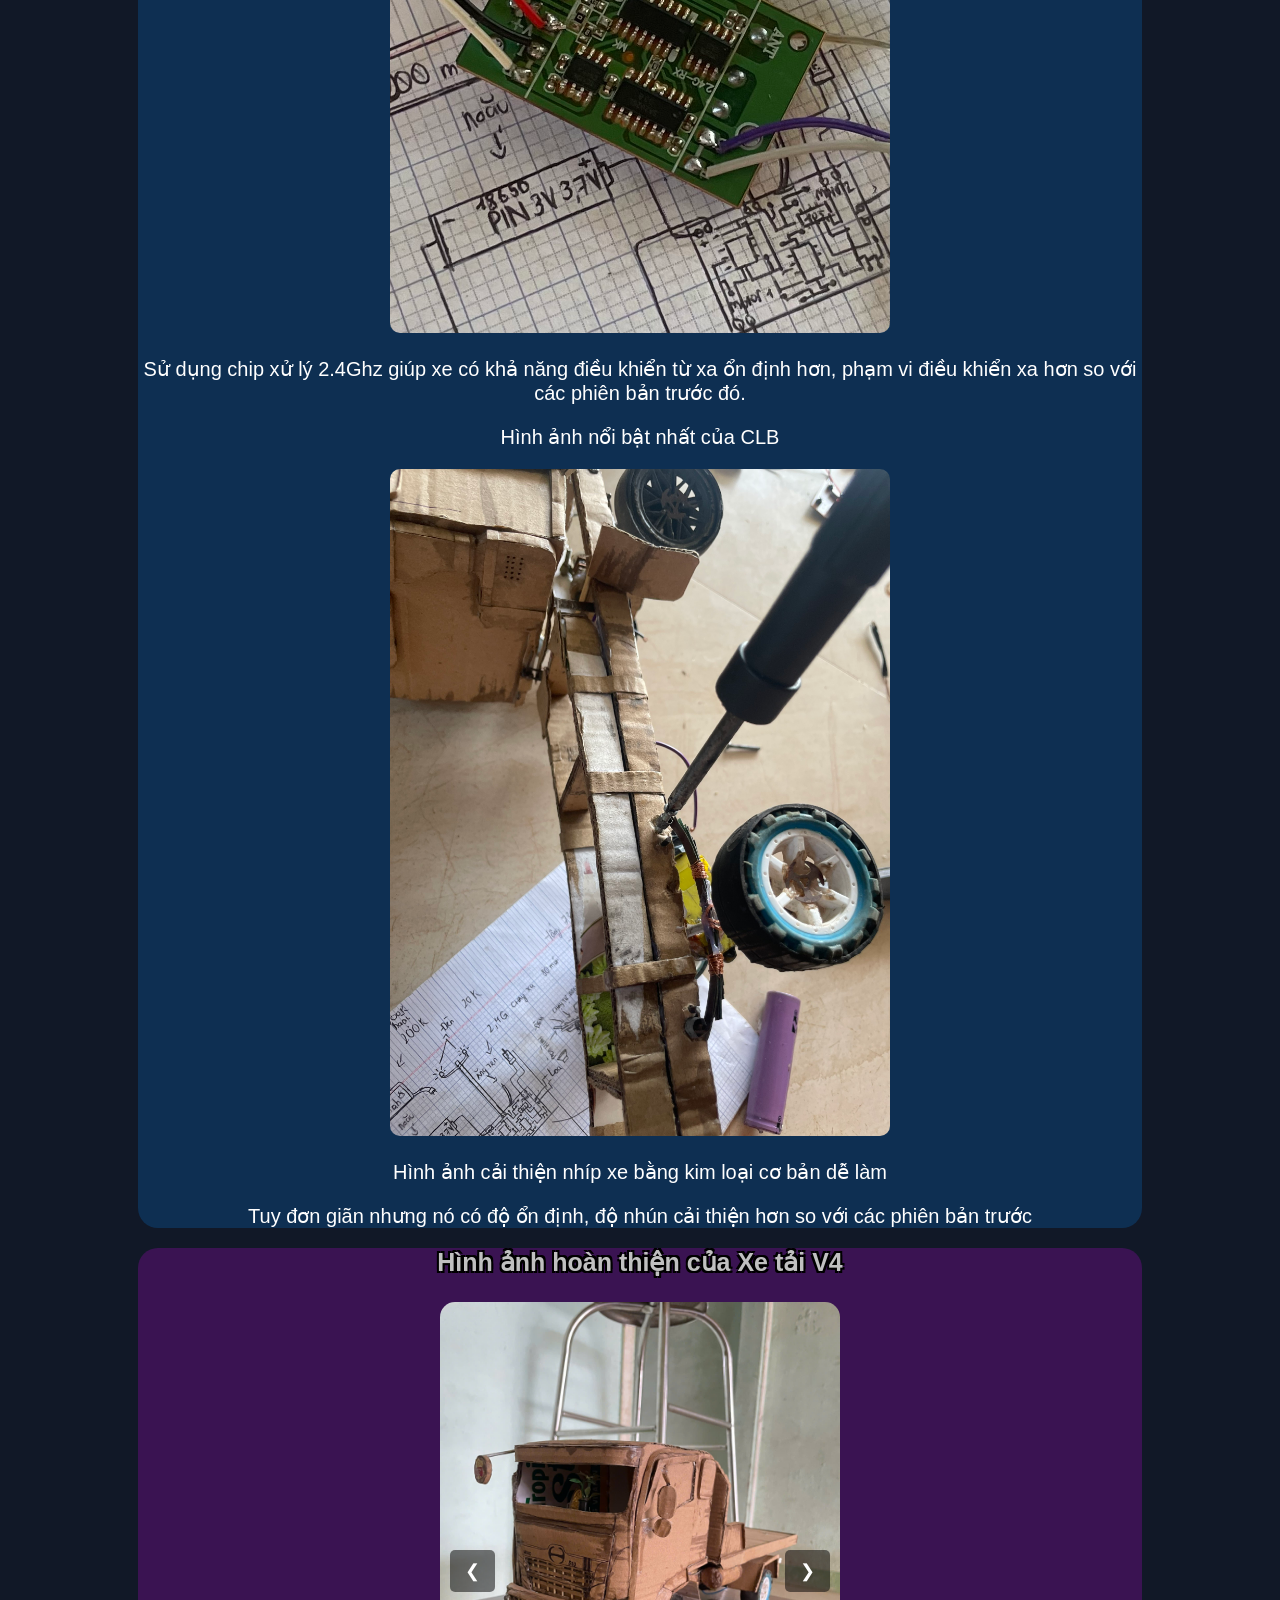
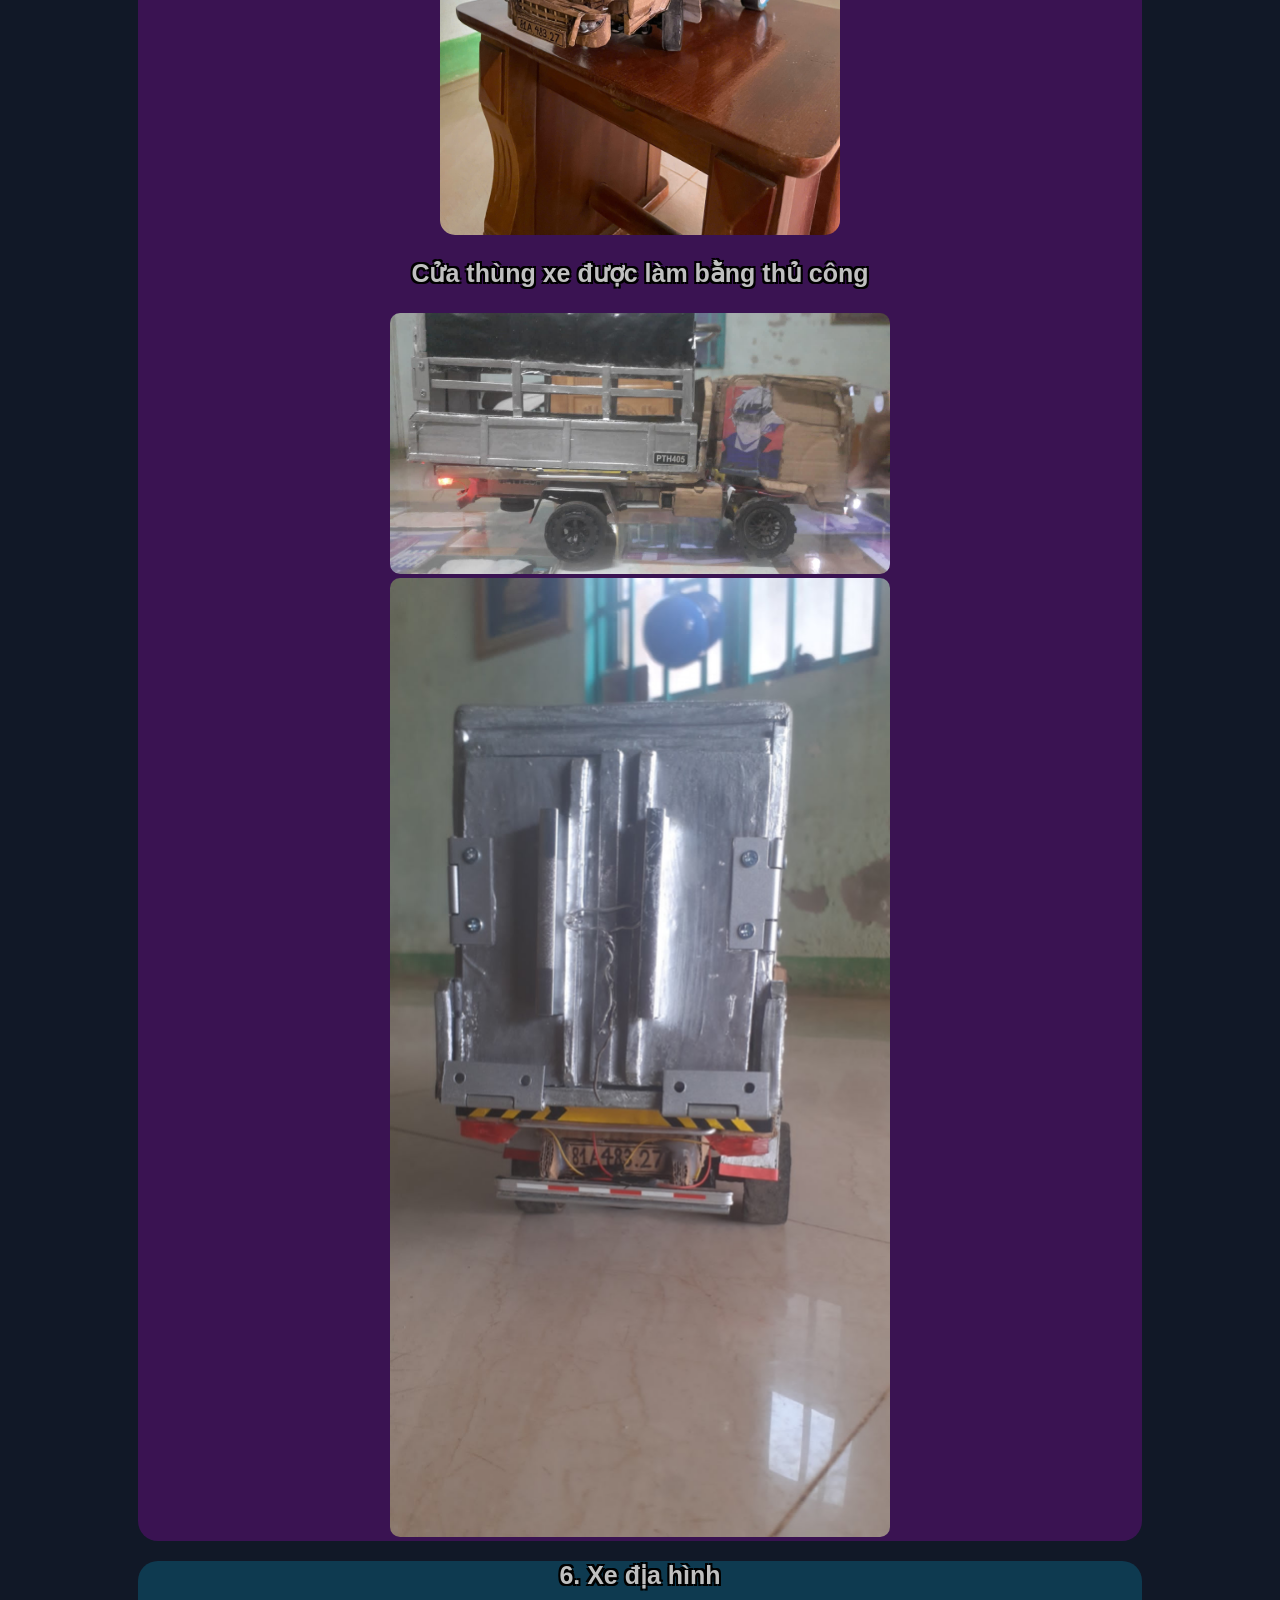
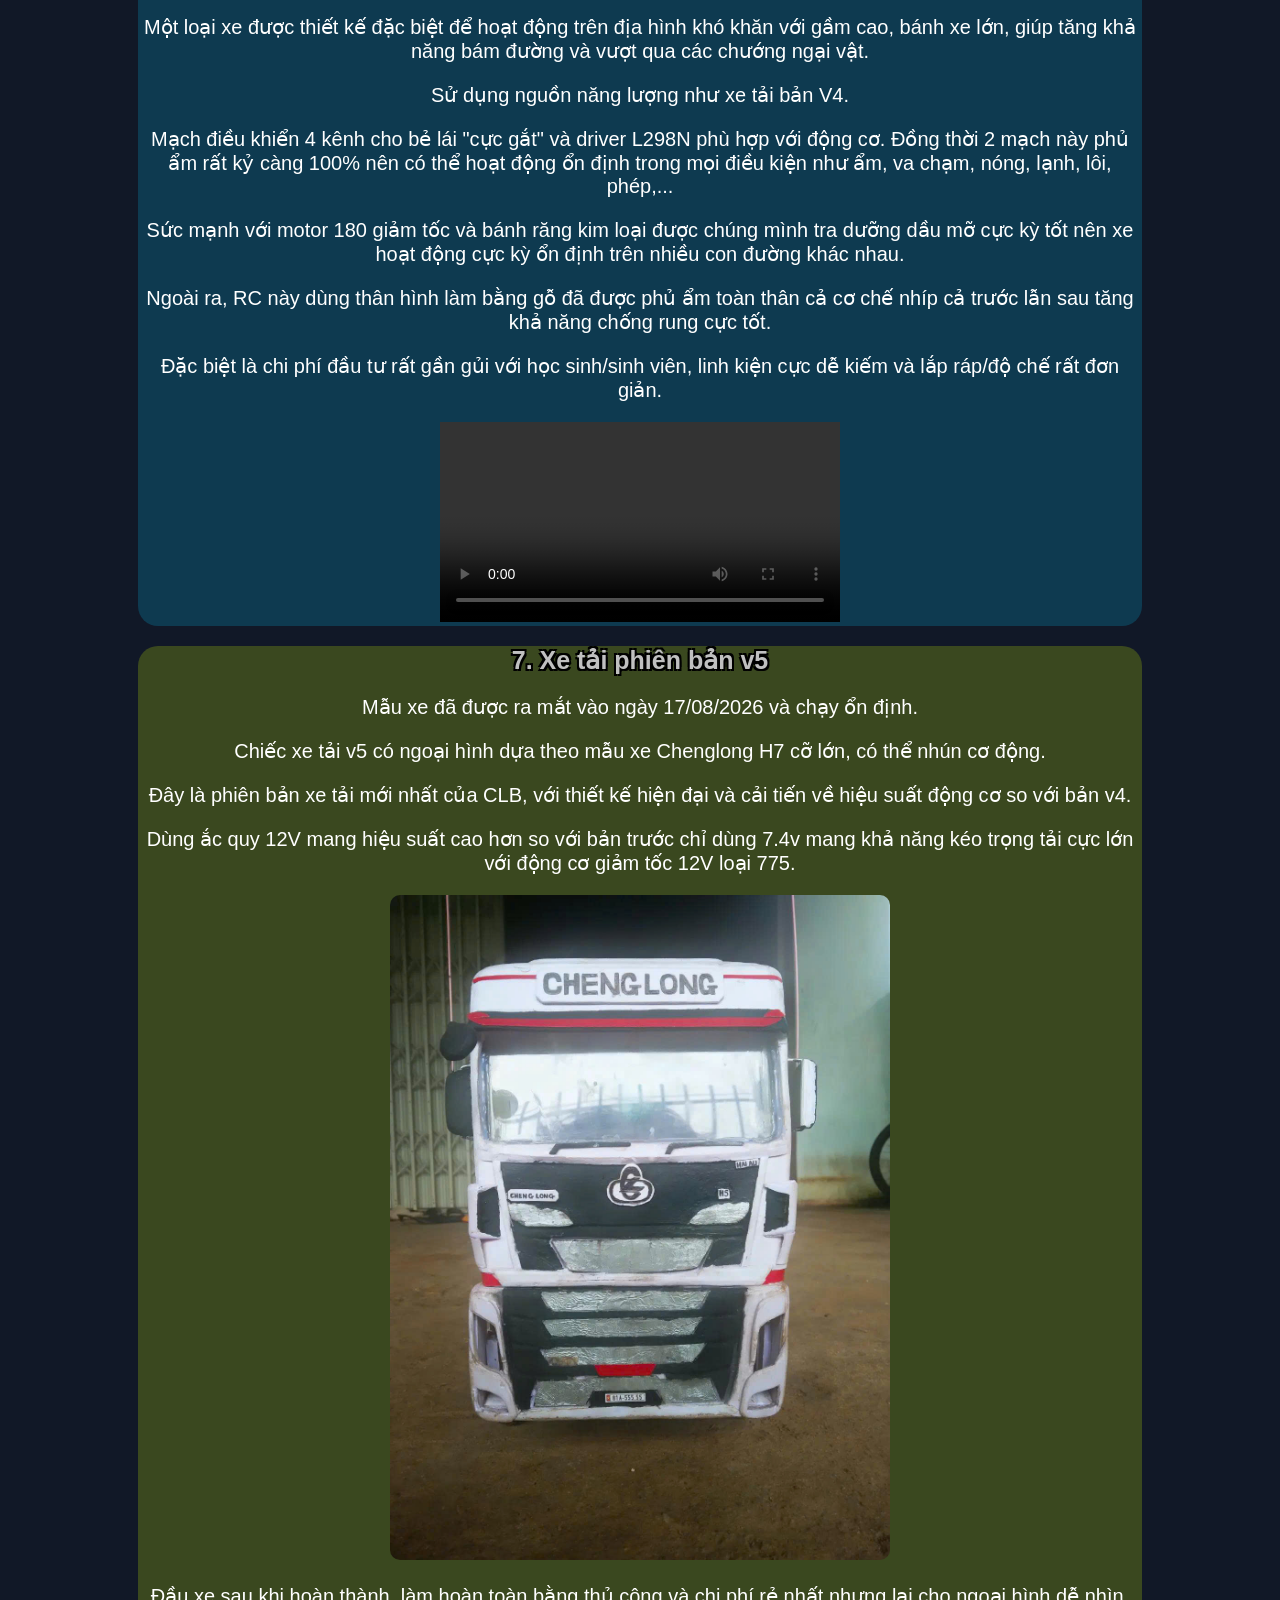
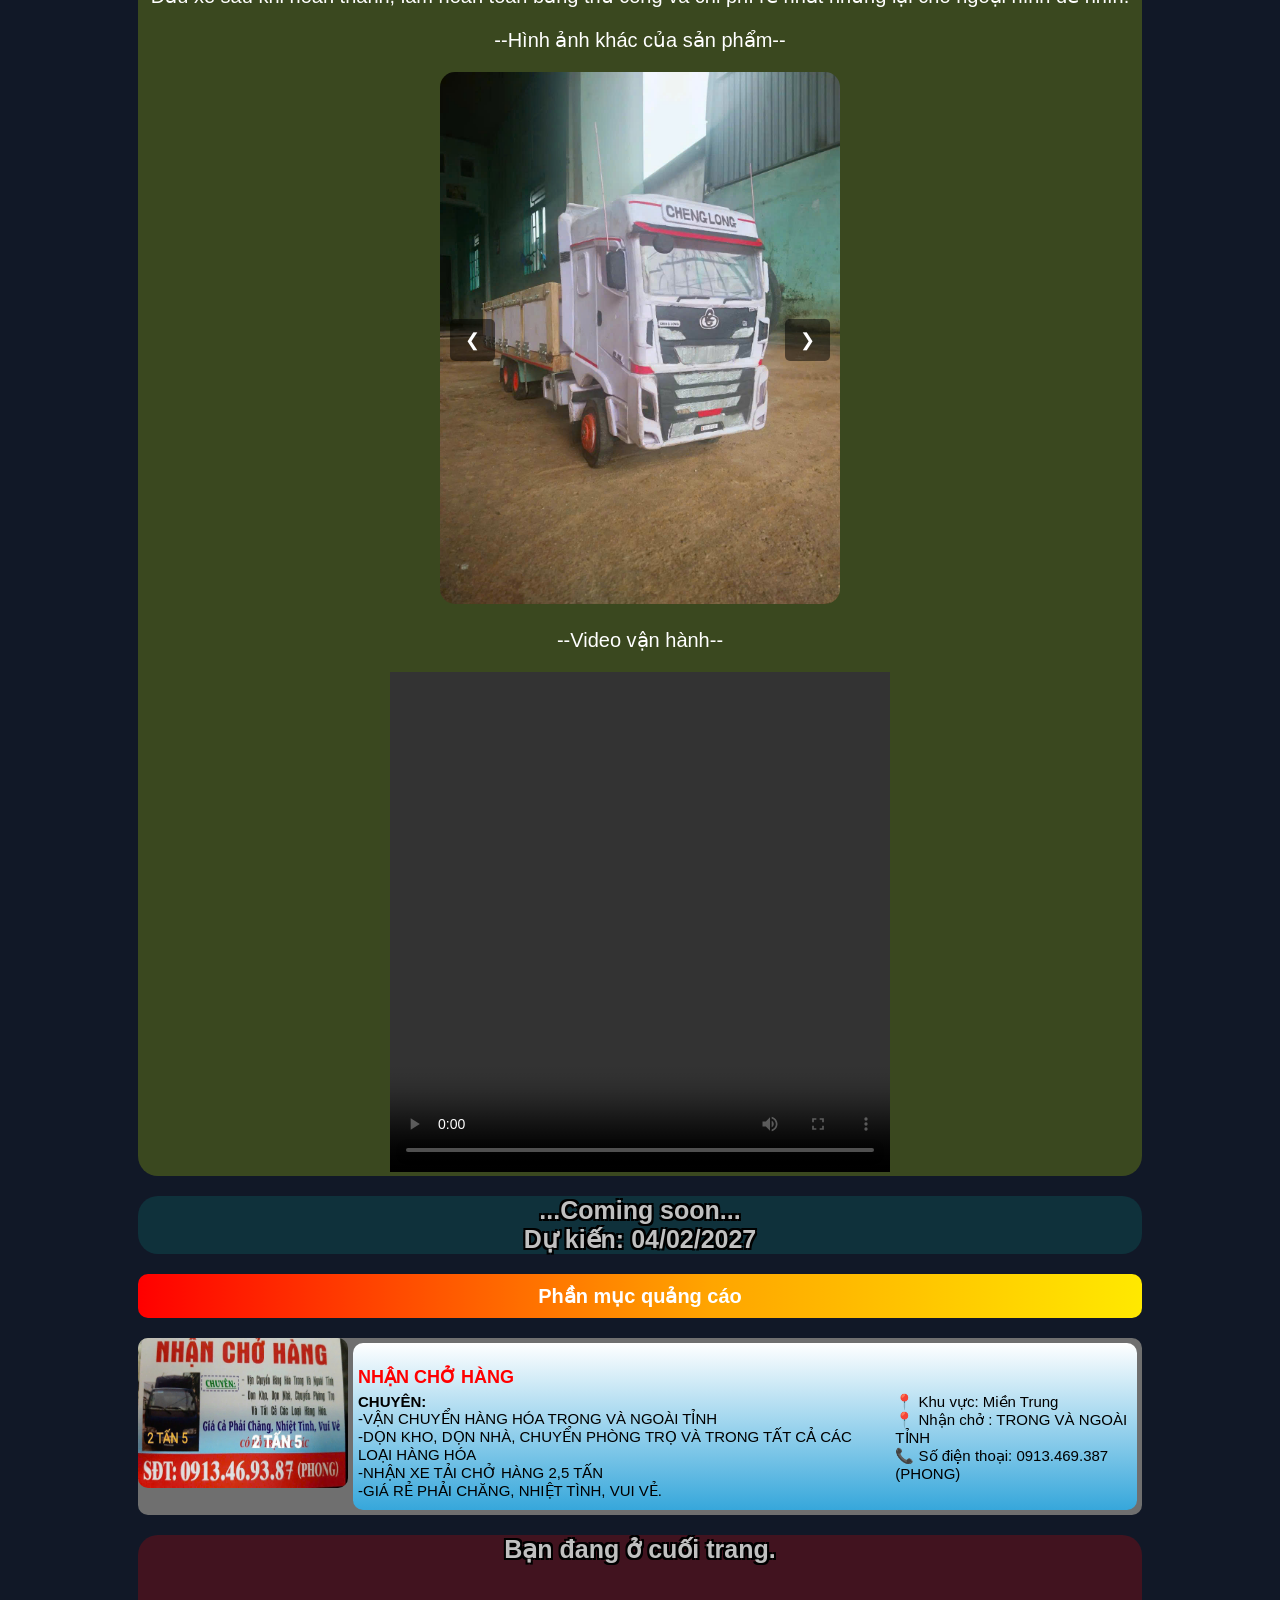
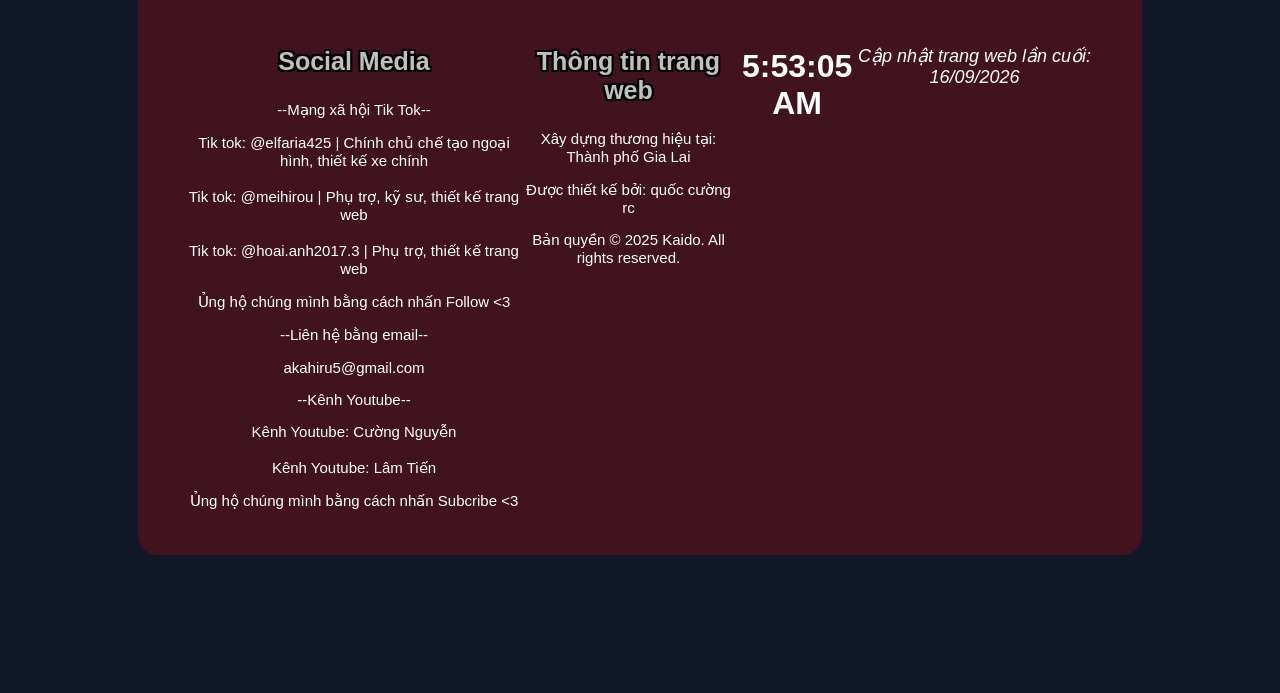
==== commit 980888cf: "Toi uu NPC, them tinh nang, toi uu web" ====
--- a/index.html
+++ b/index.html
@@ -28,6 +28,9 @@
             <div class="nut3">
                 <a href="gamemini.html" onclick="clickSound()">Game mini</a>
             </div>
+            <div class="nut4">
+                <a href="tienich.html" onclick="clickSound()">Tính năng</a>
+            </div>
     </div>
     <div id="dautrang"> 
     <h1 class="silver">Chào mừng bạn đến với KAIDO</h1>
@@ -56,10 +59,10 @@
 <div id="xecongnong">
 <div class="xe">
         <h3 class="text">1.Xe công nông (Dự án đầu tiên)</h3>
-    <video autoplay muted loop width="400">
+    <video controls preload="metadata" width="400">
     <source src="video/xev1.mp4" type="video/mp4">
     </video>
-    <video autoplay muted loop width="400">
+    <video controls preload="metadata" width="400">
     <source src="video/xev2.mp4" type="video/mp4">
     </video>
     <p>Đây là loại xe công nông đầu tiên do CLB chế tạo, có khả năng chở hàng rất mạnh mẽ chỉ với một chiếc động cơ nhỏ.</p>
@@ -74,7 +77,7 @@
     <p>Thời lượng dùng pin có thể lên tới 20000mah và khả năng sạc nhanh 20W cho ra thời gian sử dụng cực kỳ lâu dài</p>
     <p>Sử dụng cho việc quay hành trình mọi hướng, quay những khu vực mà con người khó nhìn thấy</p>
     <p>Ngoài ra nó còn có ngoại hình bắt mắt, nổi bật.</p>
-    <video autoplay muted loop width="300">
+    <video controls preload="metadata" width="300">
         <source src="video/xecamdaquay.mp4" type="video/mp4">
     </video>
 </div>
@@ -99,10 +102,10 @@
     <h3 class="text">3. Xe tải đầu kéo bản V2</h3>
     <p>Đây là loại phiên bản có rơ móc gắn vào xe với khớp gắn cực kỳ chắc chắn làm hoàn toàn bằng thủ công không máy móc phức tạp cầu kỳ.</p>
     <p>Có thể chở hàng với trọng tải lớn hơn đối với một cấu hình cơ bản.</p>
-        <img src="image/xekeov3.jpg" width="300">
-        <img src="image/xekeohoanthien.jpg" width="300">
+        <img src="image/xekeov3.jpg" loading="lazy" width="300">
+        <img src="image/xekeohoanthien.jpg" loading="lazy" width="300">
         <p>Mặt trước của xe.</p>
-        <img src="image/xekeohoanthien2.jpg" height="450">
+        <img src="image/xekeohoanthien2.jpg" loading="lazy" height="450">
 </div>
 </div>
 
@@ -112,13 +115,13 @@
     <img src="image/xeV3.jpg">
     <img src="image/xev3(3).jpg">
     <p>Đây là bản xe nâng cấp lớn lần đầu tiên của CLB, động cơ cải tiến bánh răng bằng kim loại mang thêm sự bền bỉ</p>
-    <video autoplay muted loop width="500">
+    <video controls preload="metadata" width="500">
         <source src="video/xev3dangchay.mp4" type="video/mp4">
     </video>
     <p>Tuy xe tải chạy chậm nhưng lực mô men lớn có trọng tải lên tới 5kg với một chiếc động cơ nhỏ và tiết kiệm điện</p>
     <p>Cải thiện hơn về pin sạc </p>
     <p>Thiết kế đơn giản dễ sửa chữa với kết cấu đơn giản ít hỏng vặt, luôn bền theo thời gian.</p>
-    <img src="image/matxev3mau.jpg" width="300">
+    <img src="image/matxev3mau.jpg" loading="lazy" width="300">
     <p>Remote điều khiển có màn hình quản lý âm thanh cho xe bằng công nghệ bluetooth.</p>
 </div>
 </div>
@@ -130,10 +133,10 @@
     <p>Dùng pin 2s điện áp sẽ cao hơn so với bản trước chỉ dùng 3,7V. Ưu điểm có thể thay pin dễ dàng hơn.</p>
     <p>Động cơ hiệu suất mạnh với lực mô men cực lớn kéo trọng tải 6kg nhưng vẫn có tiết kiệm điện.</p>
     <p>Còi được kết nối bằng bluetooth phát nhạc.</p>
-    <img src="image/cpu.jpg" width="300">
+    <img src="image/cpu.jpg" loading="lazy" width="300">
     <p>Sử dụng chip xử lý 2.4Ghz giúp xe có khả năng điều khiển từ xa ổn định hơn, phạm vi điều khiển xa hơn so với các phiên bản trước đó.</p>
     <p>Hình ảnh nổi bật nhất của CLB</p>
-    <img src="image/nhipxe.jpg" width="300">
+    <img src="image/nhipxe.jpg" loading="lazy" width="300">
     <p>Hình ảnh cải thiện nhíp xe bằng kim loại cơ bản dễ làm</p>
     <p>Tuy đơn giãn nhưng nó có độ ổn định, độ nhún cải thiện hơn so với các phiên bản trước</p>
 </div>
@@ -149,8 +152,8 @@
         <button class="next" onclick="nextImage2()">&#10095;</button>
     </div>
     <h3 class="text">Cửa thùng xe được làm bằng thủ công</h3>
-    <img src="image/xetaidason.jpg">
-    <img src="image/cuaxe.jpg">
+    <img src="image/xetaidason.jpg" loading="lazy">
+    <img src="image/cuaxe.jpg" loading="lazy">
 </div>
 
 <div id="xediahinh">
@@ -162,7 +165,7 @@
     <p>Sức mạnh với motor 180 giảm tốc và bánh răng kim loại được chúng mình tra dưỡng dầu mỡ cực kỳ tốt nên xe hoạt động cực kỳ ổn định trên nhiều con đường khác nhau.</p>
     <p>Ngoài ra, RC này dùng thân hình làm bằng gỗ đã được phủ ẩm toàn thân cả cơ chế nhíp cả trước lẫn sau tăng khả năng chống rung cực tốt.</p>
     <p>Đặc biệt là chi phí đầu tư rất gần gủi với học sinh/sinh viên, linh kiện cực dễ kiếm và lắp ráp/độ chế rất đơn giản.</p>
-    <video autoplay muted loop width="400">
+    <video controls preload="metadata" width="400">
         <source src="video/xediahinhchay.mp4" type="video/mp4">
     </video>
 </div></div>
@@ -173,7 +176,7 @@
     <p>Chiếc xe tải v5 có ngoại hình dựa theo mẫu xe Chenglong H7 cỡ lớn, có thể nhún cơ động.</p>
     <p>Đây là phiên bản xe tải mới nhất của CLB, với thiết kế hiện đại và cải tiến về hiệu suất động cơ so với bản v4.</p>
     <p>Dùng ắc quy 12V mang hiệu suất cao hơn so với bản trước chỉ dùng 7.4v mang khả năng kéo trọng tải cực lớn với động cơ giảm tốc 12V loại 775.</p>
-    <img src="image/DauxeV5Moi.jpg" width="300">
+    <img src="image/DauxeV5Moi.jpg" loading="lazy" width="300">
     <p>Đầu xe sau khi hoàn thành, làm hoàn toàn bằng thủ công và chi phí rẻ nhất nhưng lại cho ngoại hình dễ nhìn.</p>
     <p>--Hình ảnh khác của sản phẩm--</p>
     <div class="slider">
@@ -183,18 +186,20 @@
         <button class="next" onclick="nextImage3()">&#10095;</button>
 </div>
 <p>--Video vận hành--</p>
-    <video autoplay muted loop width="500" height="500">
+    <video controls preload="metadata" width="500" height="500">
         <source src="video/VideoV5.mp4" type="video/mp4">
     </video>
 </div>
 </div>
+
+<div id ="xetaiv6">
 <div class="xetaiv6">
     <h1 class="text">...Coming soon...<br>Dự kiến: 04/02/2027<br></h1>
 </div>
 <!--Quảng cáo-->
 <h3 class="chuyen">Phần mục quảng cáo</h1>
 <div class="ads">
-    <img src="image/quangcao.jpg" class="anhquangcao">
+    <img src="image/quangcao.jpg" loading="lazy" class="anhquangcao">
 <div class="bangquangcao">
     <h3 class="tieudeqc">NHẬN CHỞ HÀNG</h3>
     <div class="noidung2">
@@ -249,7 +254,7 @@
 }
 setInterval(capNhatGio, 1000);
 </script>
-    <p class="date">Cập nhật trang web lần cuối: 15/09/2026</p>
+    <p class="date">Cập nhật trang web lần cuối: 16/09/2026</p>
 </div>
 
 <div class="quaylai">
--- a/style.css
+++ b/style.css
@@ -111,7 +111,6 @@
     background: linear-gradient(to right, rgb(111, 111, 111), rgb(167, 167, 167));
 }
  
- 
 /*CSS cho loading*/
 #loading {
     position: fixed;
@@ -215,7 +214,7 @@
         background: linear-gradient(to right, #ff416c, #ff4b2b);
     }
 }
-.nut2, .nut3 {
+.nut2, .nut3, .nut4 {
     display: flex;
     a {
         color: white;
@@ -243,6 +242,20 @@
         background: linear-gradient(to right, #ff416c, #ff4b2b);
     }
 }
+
+.nut4chon {
+    display: flex;
+    a {
+        color: white;
+        text-decoration: none;
+        font-size: 10px;
+        background: linear-gradient(to right, #000000, #808080);
+        padding: 10px 20px;
+        border-radius: 10px;
+    }
+    &:hover a {
+        background: linear-gradient(to right, #ff416c, #ff4b2b);
+    }}
  
  
 .logo {
@@ -800,7 +813,7 @@
         height: 45px;
     }
  
-    .nut0, .nut0chon, .nut1, .nut1chon, .nut2, .nut2chon, .nut3 {
+    .nut0, .nut0chon, .nut1, .nut1chon, .nut2, .nut2chon, .nut3, .nut4, .nut4chon {
         margin-left: 0;
     }
  
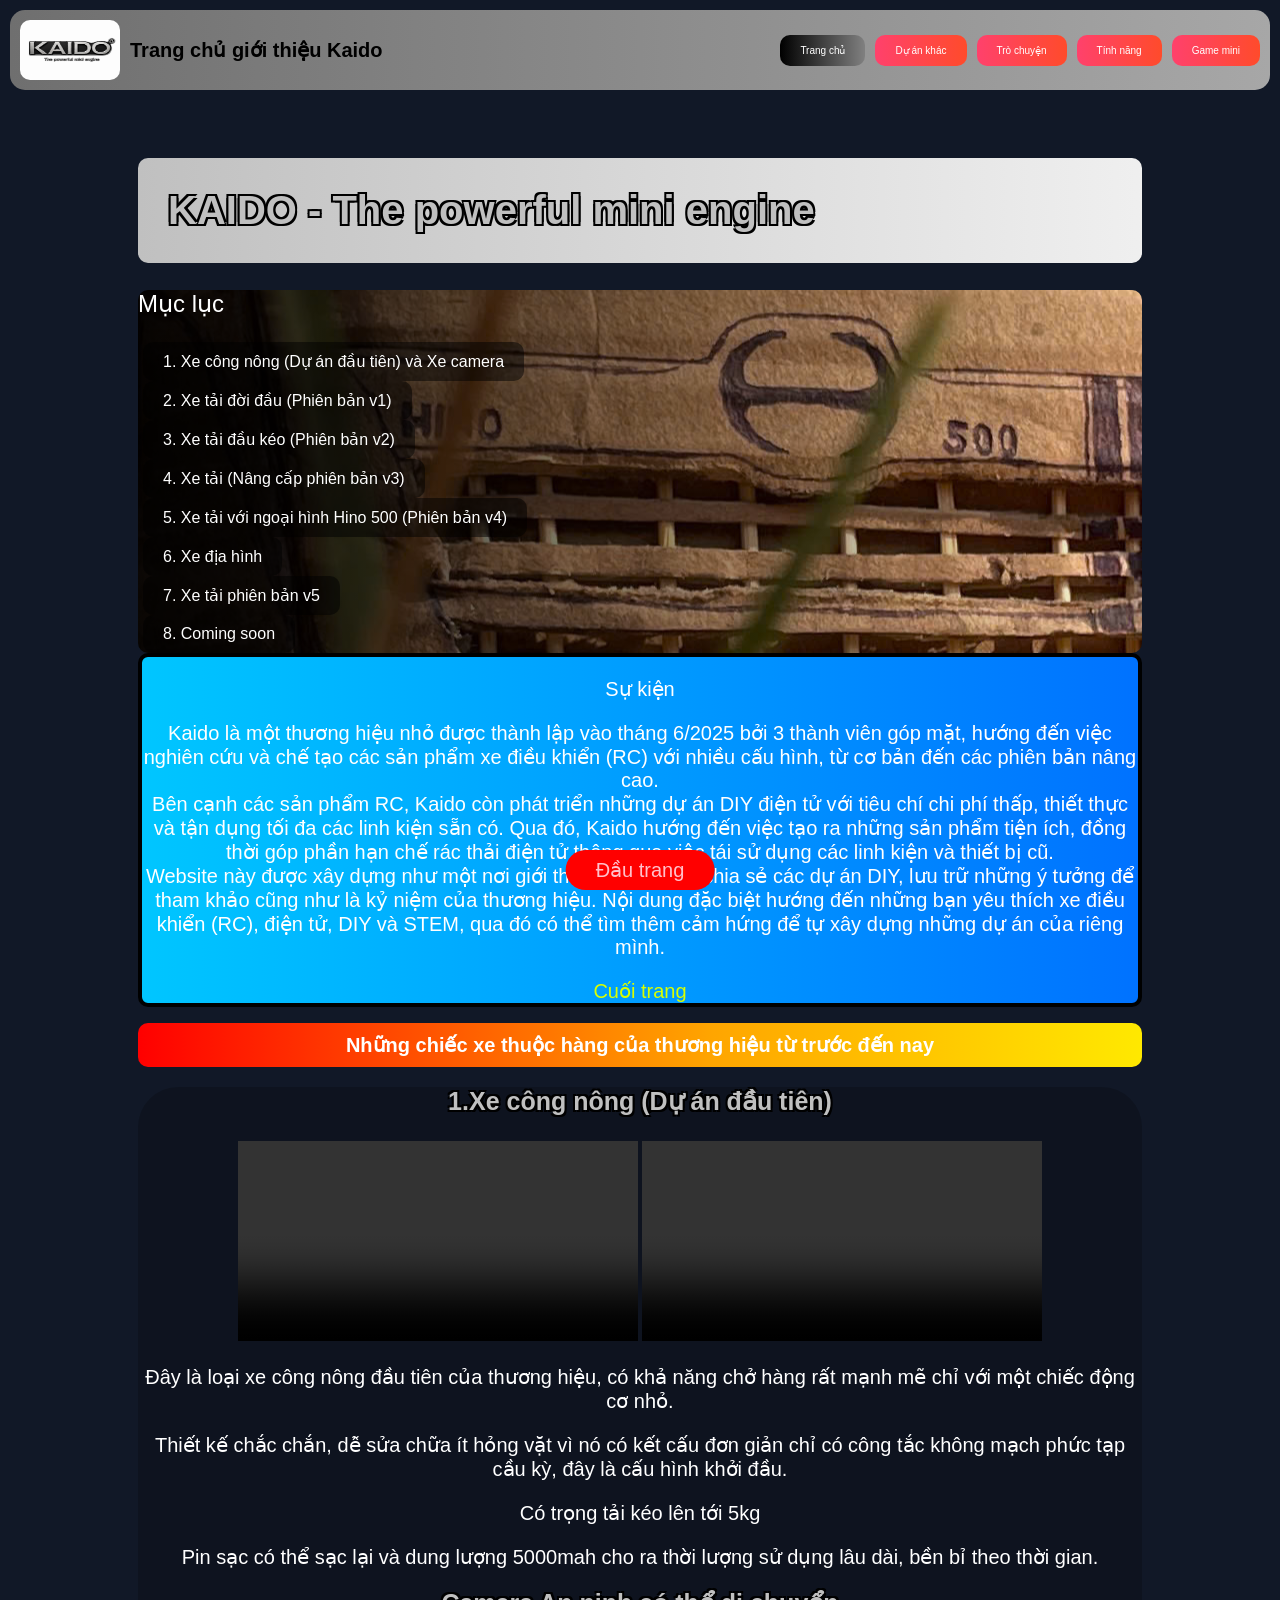
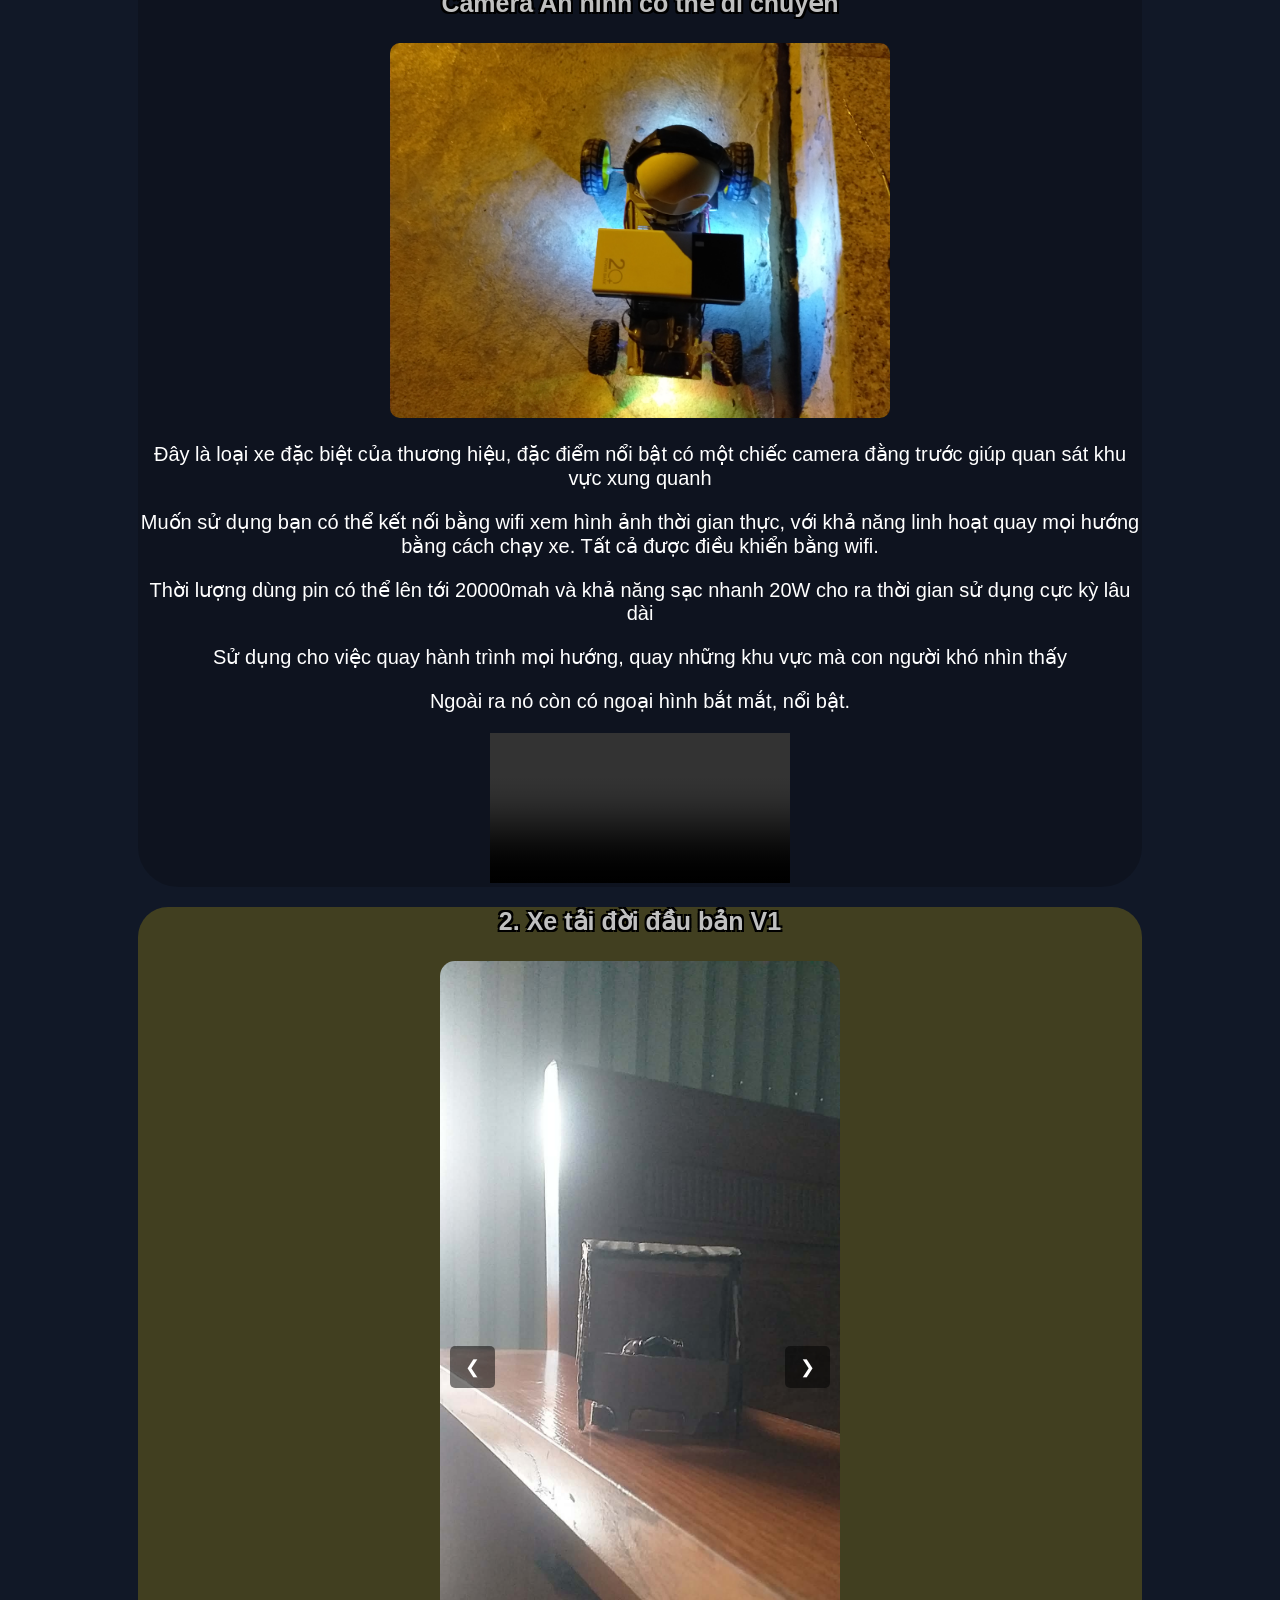
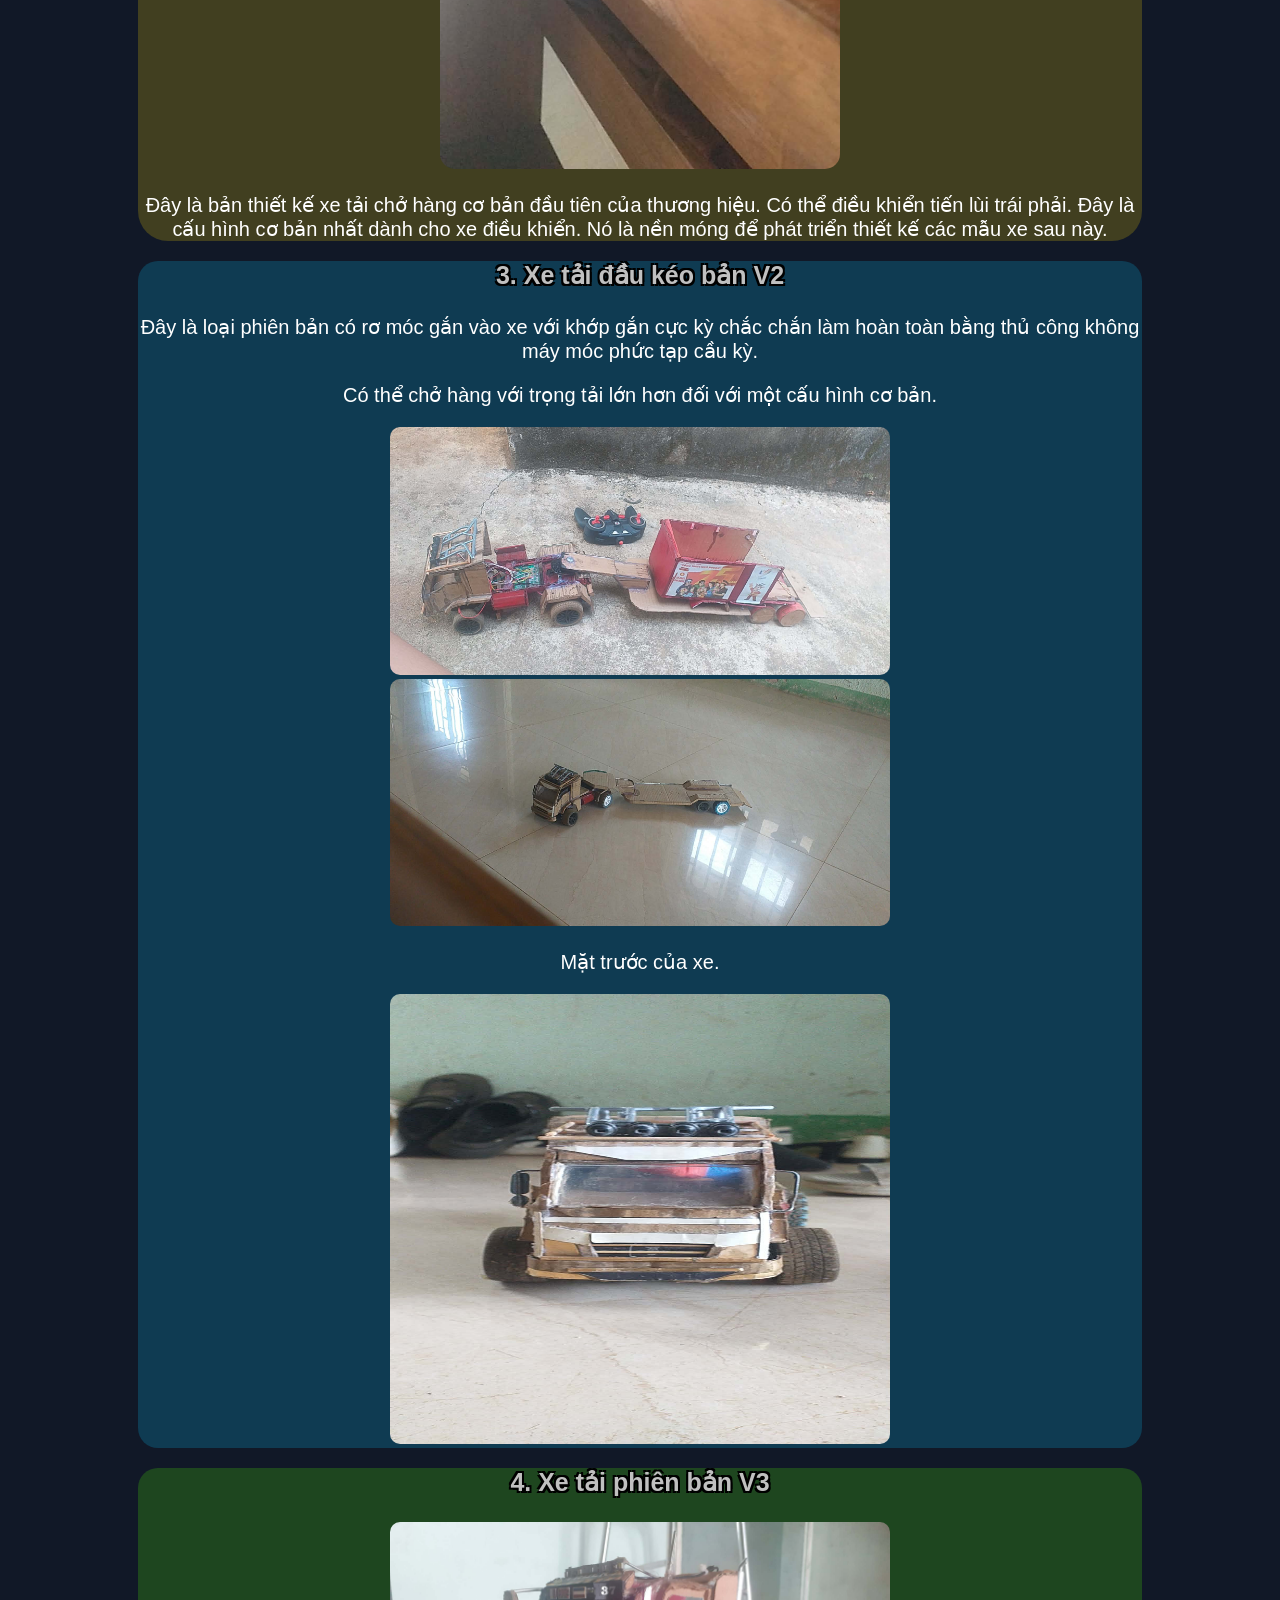
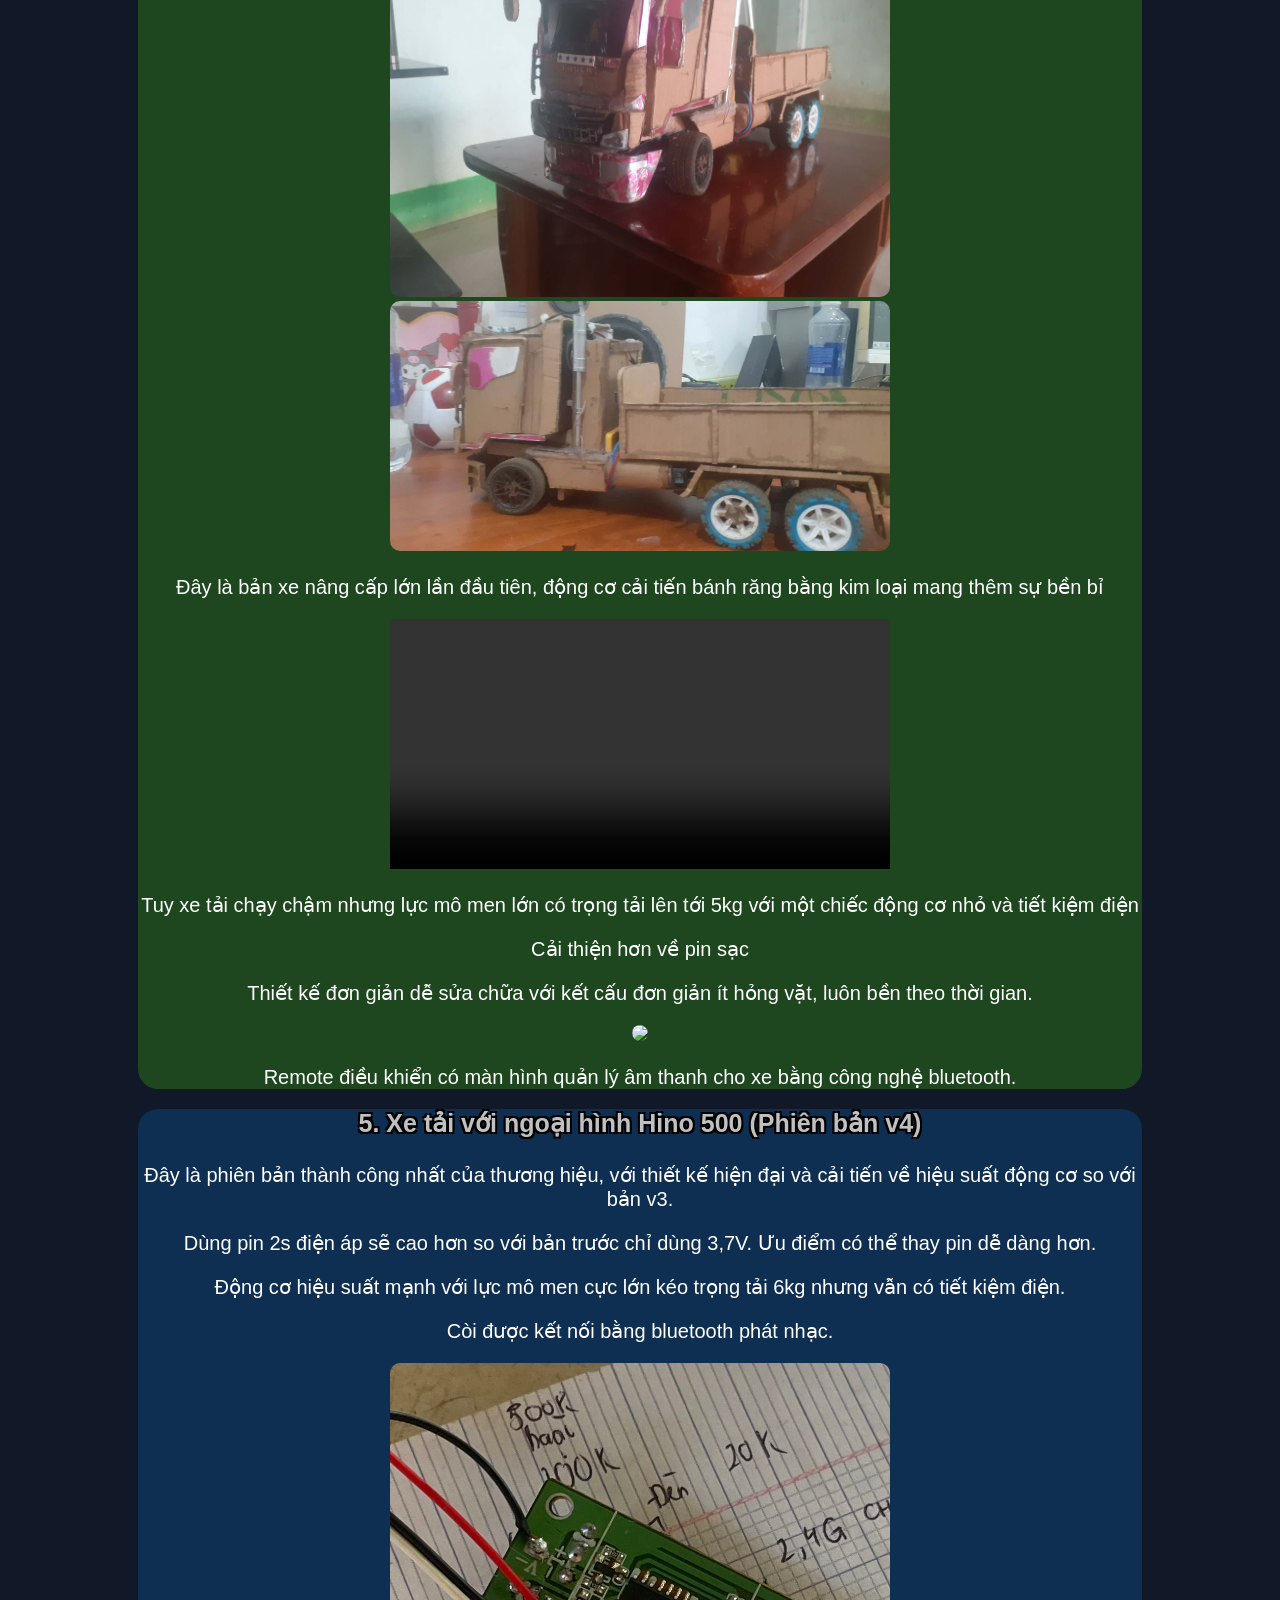
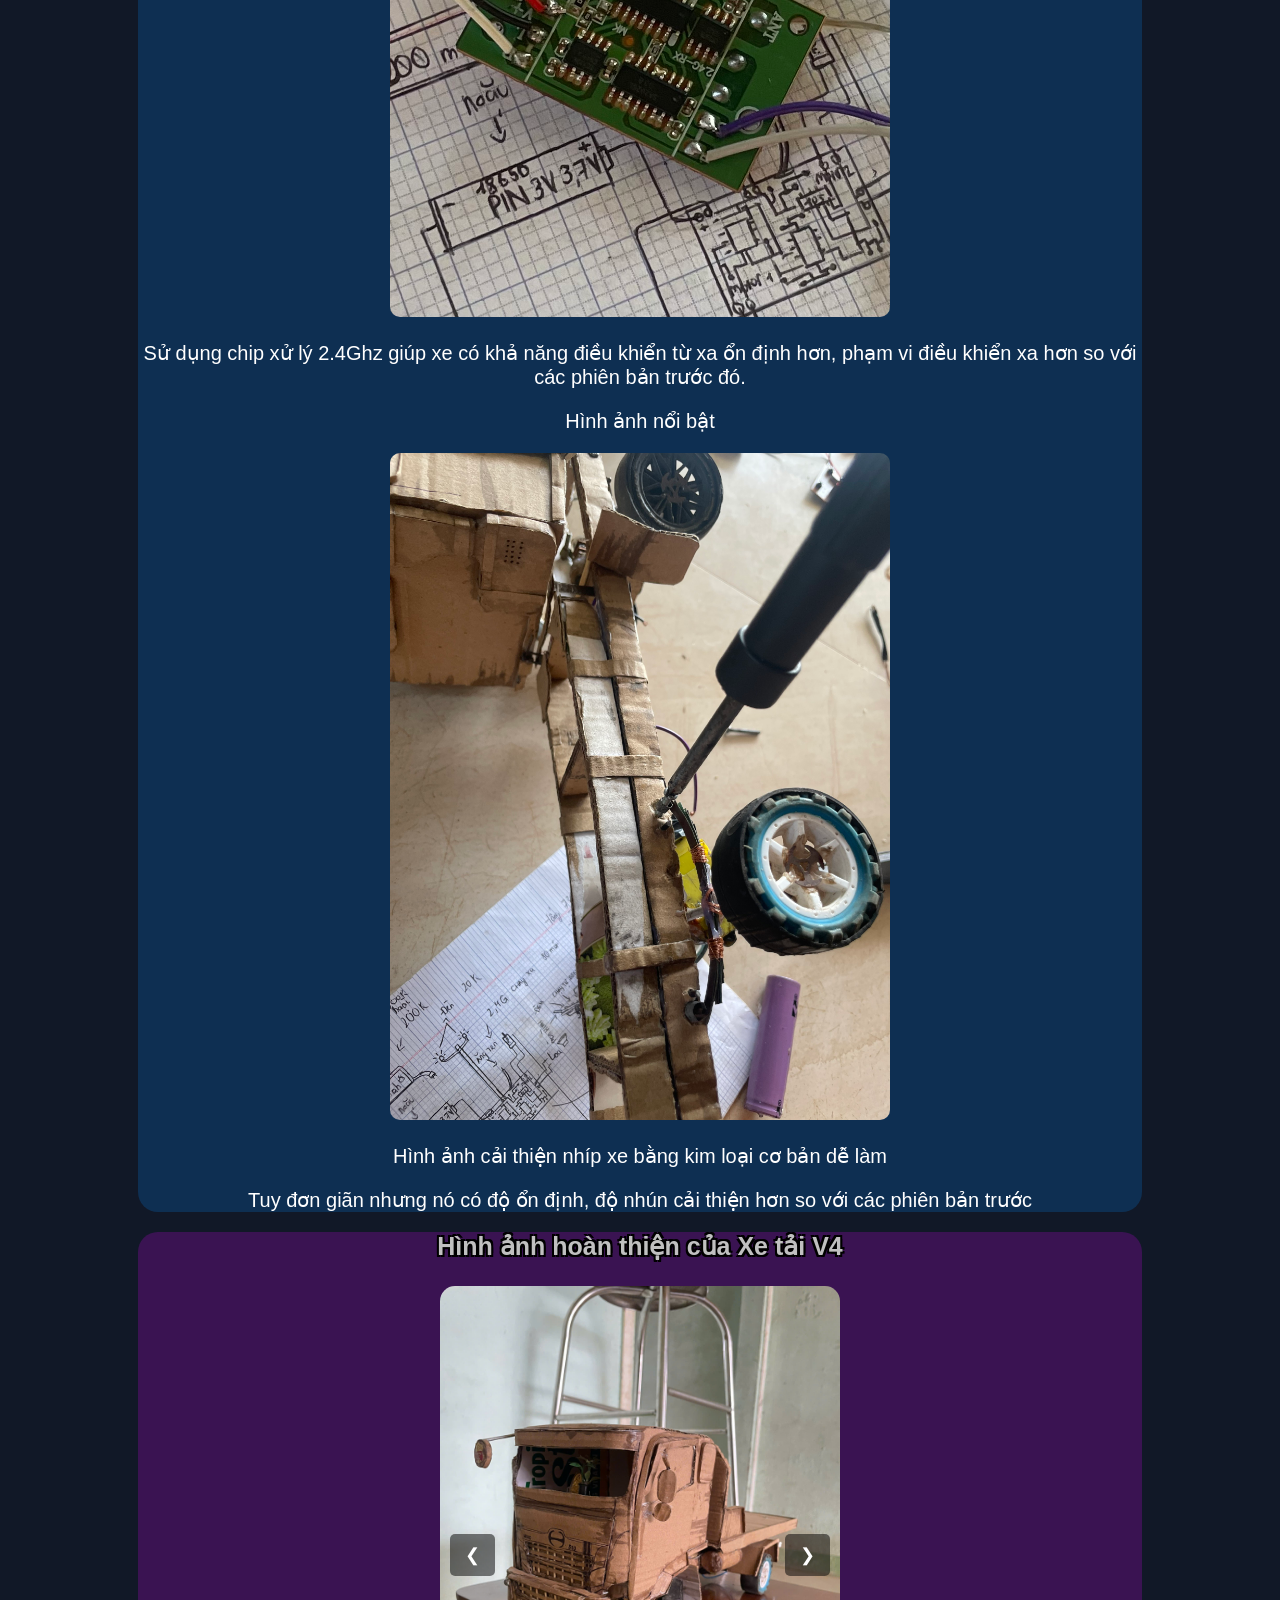
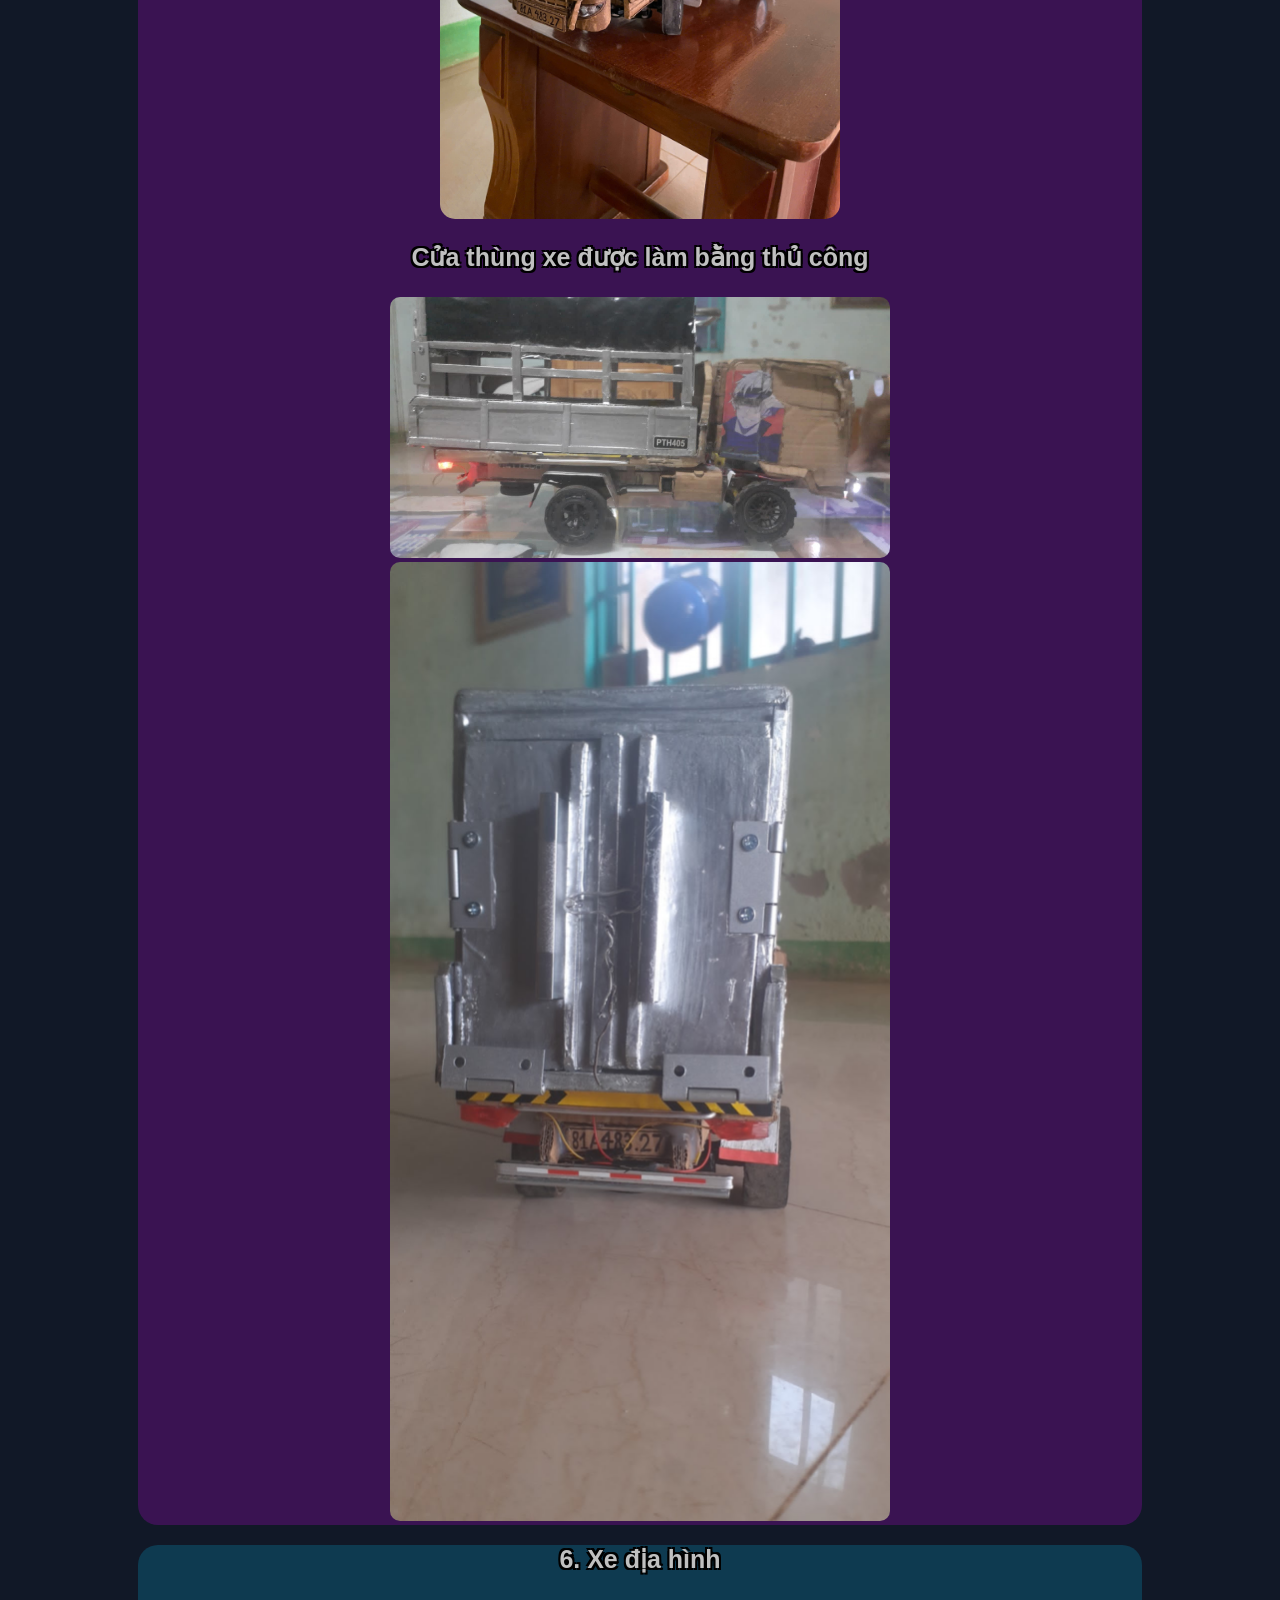
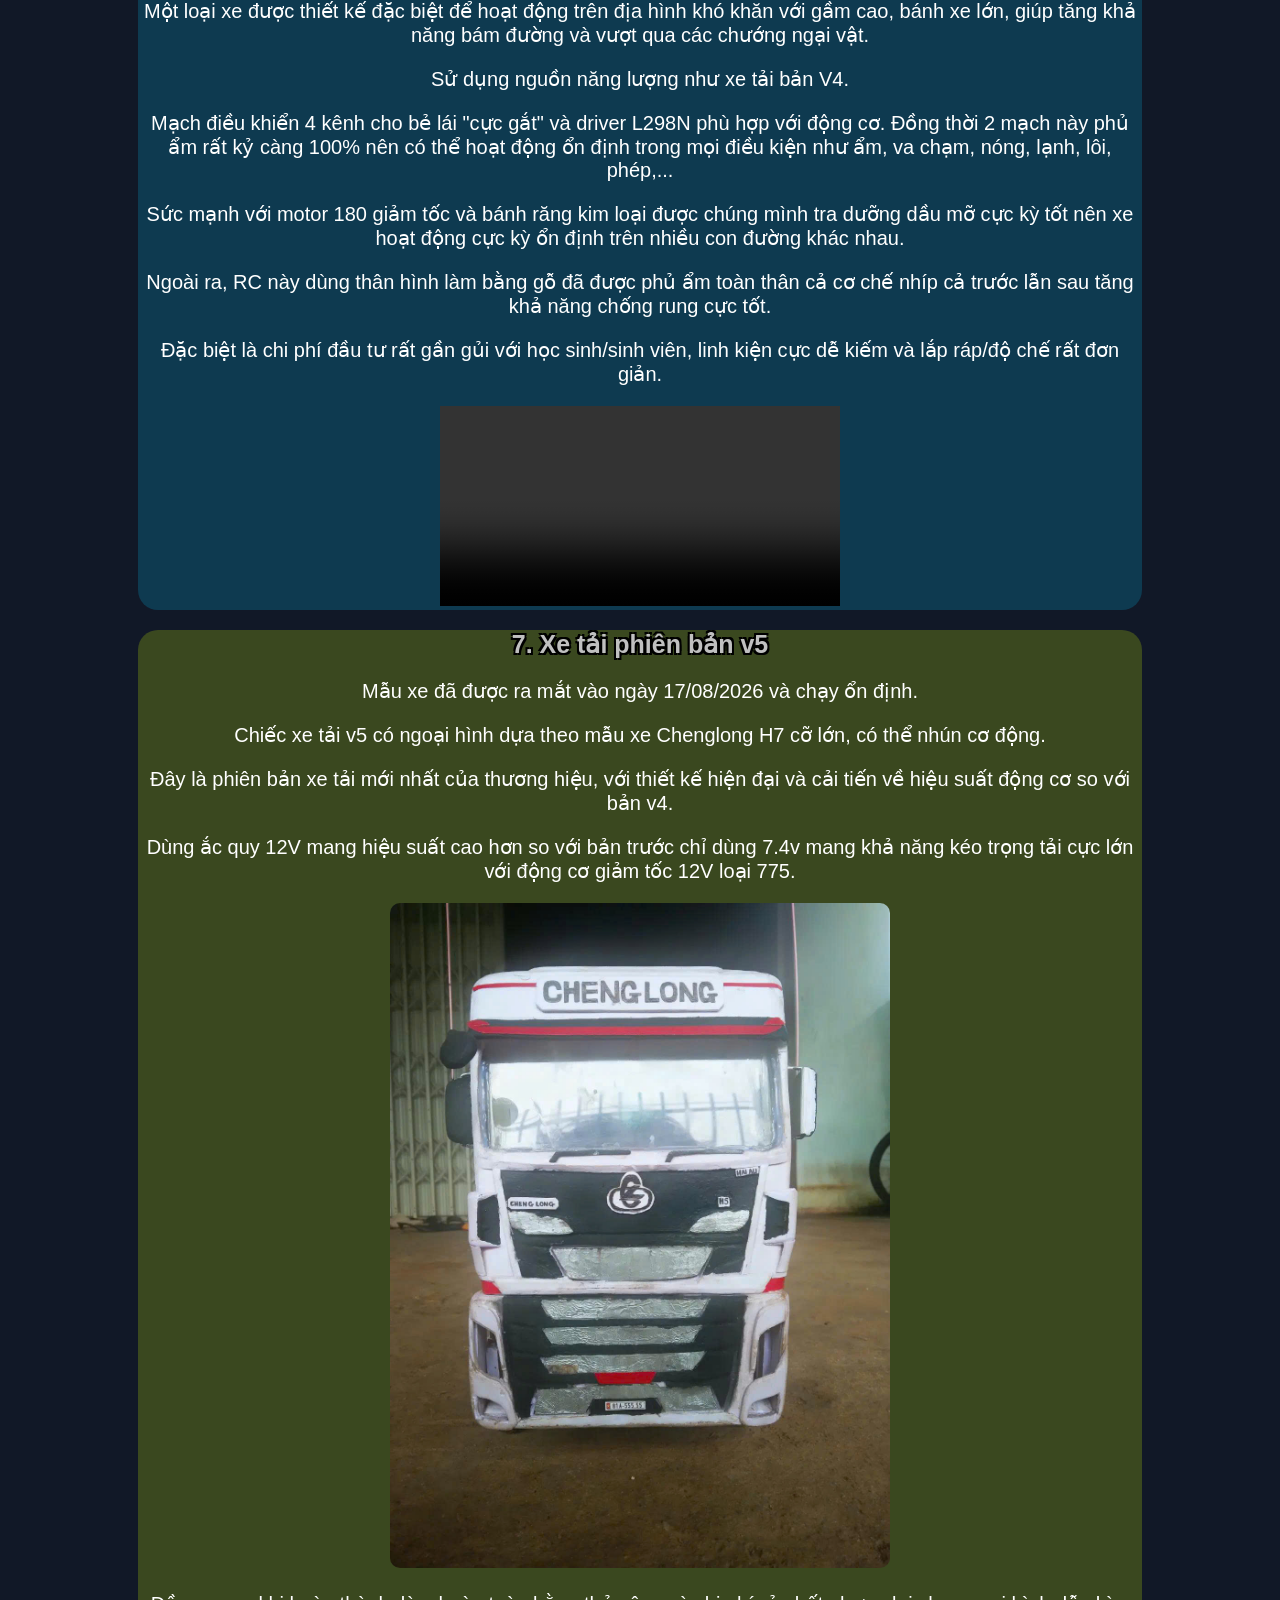
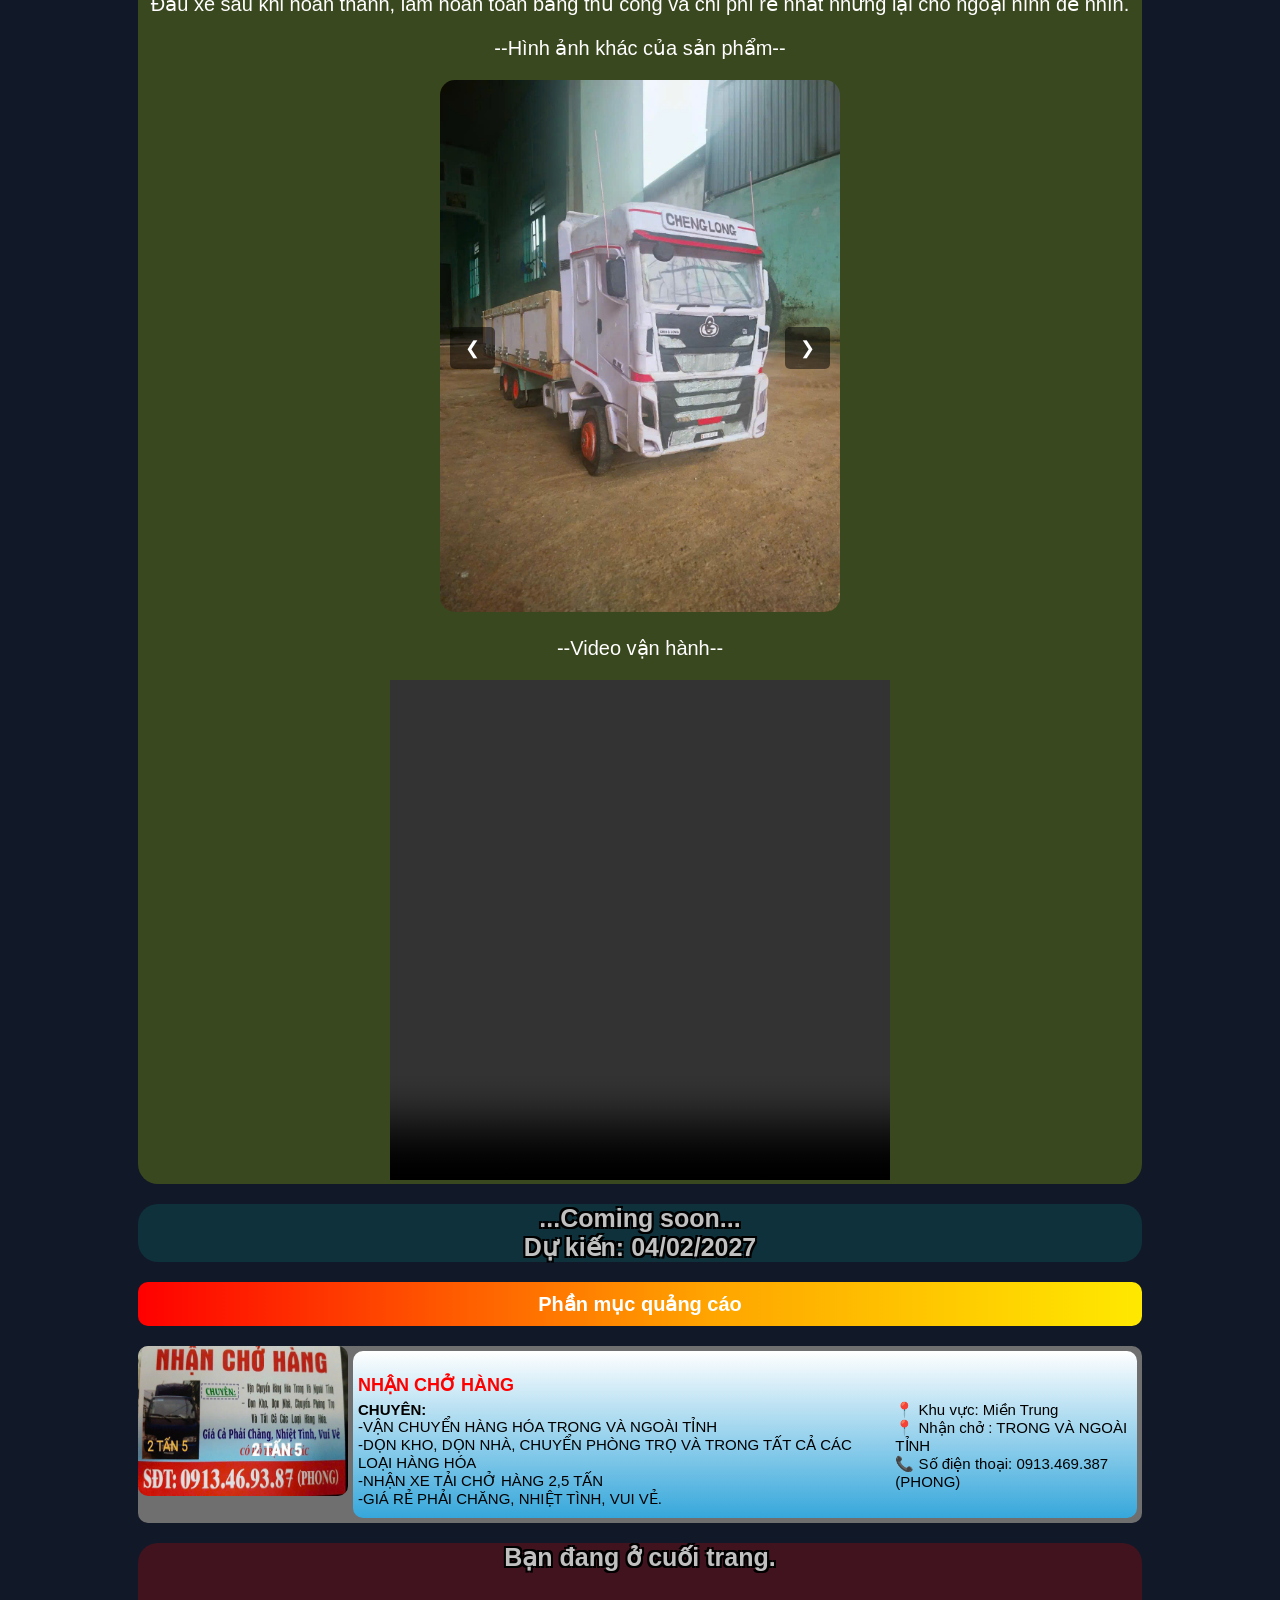
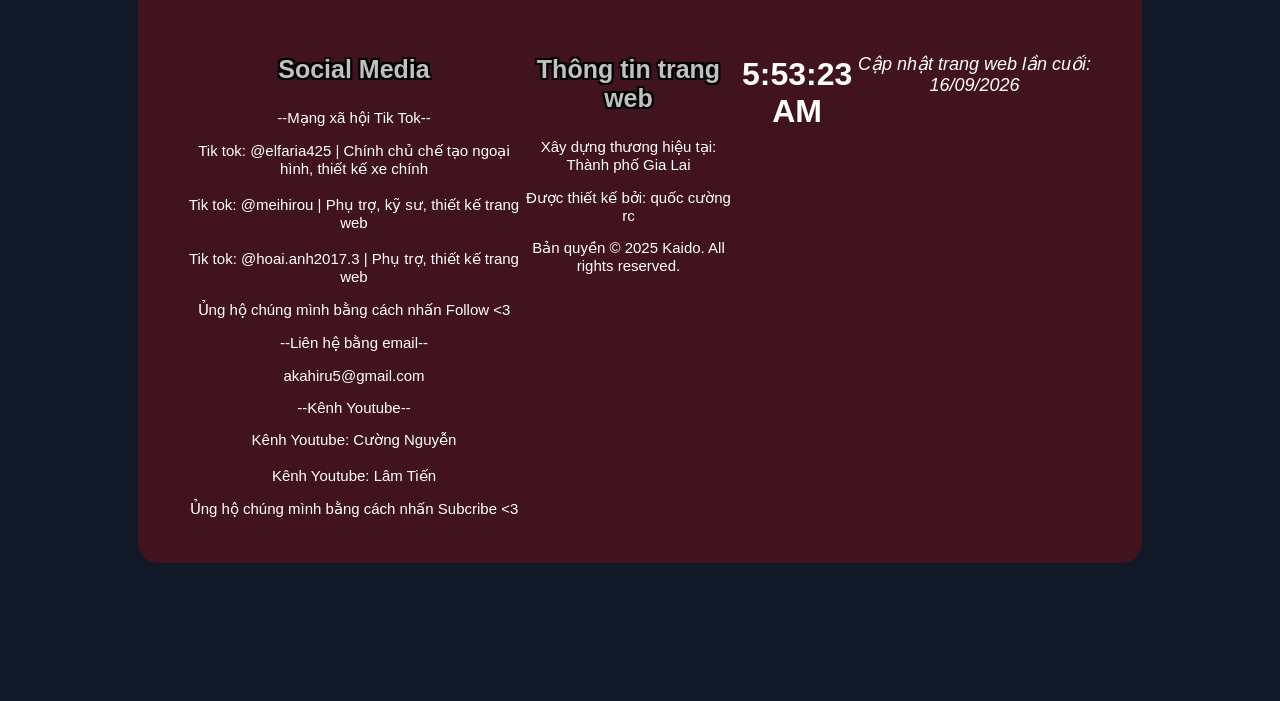
==== commit 8bb809b5: "Toi uu UI, chinh noi dung" ====
--- a/index.html
+++ b/index.html
@@ -13,6 +13,7 @@
         <img src="image/imgload.png">
         <p>Đang tải, gần xong rồi!!<span id="dots">...</span></p>
     </div>
+    <div id="dautrang"> 
     <div class="header"> <!--Add CSS-->
             <img class="logo" src="image/kaidologo.jpg">
             <h2>Trang chủ giới thiệu Kaido</h2>
@@ -25,17 +26,16 @@
             <div class="nut2">
                 <a href="hoithem.html" onclick="clickSound()">Trò chuyện</a>
             </div>
+            <div class="nut4">
+                <a href="tienich.html" onclick="clickSound()">Tính năng</a>
+            </div>
             <div class="nut3">
                 <a href="gamemini.html" onclick="clickSound()">Game mini</a>
             </div>
-            <div class="nut4">
-                <a href="tienich.html" onclick="clickSound()">Tính năng</a>
-            </div>
-    </div>
-    <div id="dautrang"> 
-    <h1 class="silver">Chào mừng bạn đến với KAIDO</h1>
+    </div>
+    <h1 class="silver">KAIDO - The powerful mini engine</h1>
     <div class="gioithieu">
-        <p>Khu vực truy cập nhanh</p>
+        <p>Mục lục</p>
         <a href="#xecongnong">1. Xe công nông (Dự án đầu tiên) và Xe camera</a><br>
         <a href="#xetaidoidau">2. Xe tải đời đầu (Phiên bản v1)</a><br>
         <a href="#xetaidaukeo">3. Xe tải đầu kéo (Phiên bản v2)</a><br>
@@ -49,13 +49,13 @@
 
     <div class="sukien">
         <p>Sự kiện</p>
-        <p>Kaido là một thương hiệu mini được thành lập vào tháng 6/2025 bởi 3 thành viên góp mặt, hướng đến việc nghiên cứu và chế tạo các sản phẩm xe điều khiển (RC) với nhiều cấu hình, từ cơ bản đến các phiên bản nâng cao.<br>
+        <p>Kaido là một thương hiệu nhỏ được thành lập vào tháng 6/2025 bởi 3 thành viên góp mặt, hướng đến việc nghiên cứu và chế tạo các sản phẩm xe điều khiển (RC) với nhiều cấu hình, từ cơ bản đến các phiên bản nâng cao.<br>
             Bên cạnh các sản phẩm RC, Kaido còn phát triển những dự án DIY điện tử với tiêu chí chi phí thấp, thiết thực và tận dụng tối đa các linh kiện sẵn có. Qua đó, Kaido hướng đến việc tạo ra những sản phẩm tiện ích, đồng thời góp phần hạn chế rác thải điện tử thông qua việc tái sử dụng các linh kiện và thiết bị cũ.<br>
             Website này được xây dựng như một nơi giới thiệu sản phẩm, chia sẻ các dự án DIY, lưu trữ những ý tưởng để tham khảo cũng như là kỷ niệm của thương hiệu. Nội dung đặc biệt hướng đến những bạn yêu thích xe điều khiển (RC), điện tử, DIY và STEM, qua đó có thể tìm thêm cảm hứng để tự xây dựng những dự án của riêng mình.
         </p>
-        <a href="#info">Truy cập dưới thông tin website</a>
-    </div>
-    <h2 class="chuyen">Những chiếc xe thuộc hàng của CLB Kaido từ trước đến nay</h2>
+        <a href="#info">Cuối trang</a>
+    </div>
+    <h2 class="chuyen">Những chiếc xe thuộc hàng của thương hiệu từ trước đến nay</h2>
 <div id="xecongnong">
 <div class="xe">
         <h3 class="text">1.Xe công nông (Dự án đầu tiên)</h3>
@@ -65,14 +65,14 @@
     <video controls preload="metadata" width="400">
     <source src="video/xev2.mp4" type="video/mp4">
     </video>
-    <p>Đây là loại xe công nông đầu tiên do CLB chế tạo, có khả năng chở hàng rất mạnh mẽ chỉ với một chiếc động cơ nhỏ.</p>
+    <p>Đây là loại xe công nông đầu tiên của thương hiệu, có khả năng chở hàng rất mạnh mẽ chỉ với một chiếc động cơ nhỏ.</p>
     <p>Thiết kế chắc chắn, dễ sửa chữa ít hỏng vặt vì nó có kết cấu đơn giản chỉ có công tắc không mạch phức tạp cầu kỳ, đây là cấu hình khởi đầu.</p>
     <p>Có trọng tải kéo lên tới 5kg</p>
     <p>Pin sạc có thể sạc lại và dung lượng 5000mah cho ra thời lượng sử dụng lâu dài, bền bỉ theo thời gian.</p>
     <!--Khu vực xe camera-->
     <h3 class="text">Camera An ninh có thể di chuyển</h3>
     <img class="anh-hieu-ung" src="image/xecamera.jpg">
-    <p>Đây là loại xe đặc biệt của CLB, đặc điểm nổi bật có một chiếc camera đằng trước giúp quan sát khu vực xung quanh</p>
+    <p>Đây là loại xe đặc biệt của thương hiệu, đặc điểm nổi bật có một chiếc camera đằng trước giúp quan sát khu vực xung quanh</p>
     <p>Muốn sử dụng bạn có thể kết nối bằng wifi xem hình ảnh thời gian thực, với khả năng linh hoạt quay mọi hướng bằng cách chạy xe. Tất cả được điều khiển bằng wifi.</p>
     <p>Thời lượng dùng pin có thể lên tới 20000mah và khả năng sạc nhanh 20W cho ra thời gian sử dụng cực kỳ lâu dài</p>
     <p>Sử dụng cho việc quay hành trình mọi hướng, quay những khu vực mà con người khó nhìn thấy</p>
@@ -93,7 +93,7 @@
         <img id="slide" src="image/khungxe.jpg">
         <button class="next" onclick="nextImage()">&#10095;</button>
     </div>
-        <p>Đây là bản thiết kế xe tải chở hàng cơ bản đầu tiên của CLB. Có thể điều khiển tiến lùi trái phải. Đây là cấu hình cơ bản nhất dành cho xe điều khiển. Nó là nền móng để phát triển thiết kế các mẫu xe sau này.</p>
+        <p>Đây là bản thiết kế xe tải chở hàng cơ bản đầu tiên của thương hiệu. Có thể điều khiển tiến lùi trái phải. Đây là cấu hình cơ bản nhất dành cho xe điều khiển. Nó là nền móng để phát triển thiết kế các mẫu xe sau này.</p>
     </div>
 </div>
 
@@ -114,7 +114,7 @@
     <h3 class="text">4. Xe tải phiên bản V3</h3>
     <img src="image/xeV3.jpg">
     <img src="image/xev3(3).jpg">
-    <p>Đây là bản xe nâng cấp lớn lần đầu tiên của CLB, động cơ cải tiến bánh răng bằng kim loại mang thêm sự bền bỉ</p>
+    <p>Đây là bản xe nâng cấp lớn lần đầu tiên, động cơ cải tiến bánh răng bằng kim loại mang thêm sự bền bỉ</p>
     <video controls preload="metadata" width="500">
         <source src="video/xev3dangchay.mp4" type="video/mp4">
     </video>
@@ -129,13 +129,13 @@
 <div id="hientai">
 <div class="hientai">
     <h3 class="text">5. Xe tải với ngoại hình Hino 500 (Phiên bản v4)</h3>
-    <p>Đây là phiên bản thành công nhất của CLB, với thiết kế hiện đại và cải tiến về hiệu suất động cơ so với bản v3.</p>
+    <p>Đây là phiên bản thành công nhất của thương hiệu, với thiết kế hiện đại và cải tiến về hiệu suất động cơ so với bản v3.</p>
     <p>Dùng pin 2s điện áp sẽ cao hơn so với bản trước chỉ dùng 3,7V. Ưu điểm có thể thay pin dễ dàng hơn.</p>
     <p>Động cơ hiệu suất mạnh với lực mô men cực lớn kéo trọng tải 6kg nhưng vẫn có tiết kiệm điện.</p>
     <p>Còi được kết nối bằng bluetooth phát nhạc.</p>
     <img src="image/cpu.jpg" loading="lazy" width="300">
     <p>Sử dụng chip xử lý 2.4Ghz giúp xe có khả năng điều khiển từ xa ổn định hơn, phạm vi điều khiển xa hơn so với các phiên bản trước đó.</p>
-    <p>Hình ảnh nổi bật nhất của CLB</p>
+    <p>Hình ảnh nổi bật</p>
     <img src="image/nhipxe.jpg" loading="lazy" width="300">
     <p>Hình ảnh cải thiện nhíp xe bằng kim loại cơ bản dễ làm</p>
     <p>Tuy đơn giãn nhưng nó có độ ổn định, độ nhún cải thiện hơn so với các phiên bản trước</p>
@@ -174,7 +174,7 @@
     <h1 class="text">7. Xe tải phiên bản v5</h1>
     <p>Mẫu xe đã được ra mắt vào ngày 17/08/2026 và chạy ổn định.</p>
     <p>Chiếc xe tải v5 có ngoại hình dựa theo mẫu xe Chenglong H7 cỡ lớn, có thể nhún cơ động.</p>
-    <p>Đây là phiên bản xe tải mới nhất của CLB, với thiết kế hiện đại và cải tiến về hiệu suất động cơ so với bản v4.</p>
+    <p>Đây là phiên bản xe tải mới nhất của thương hiệu, với thiết kế hiện đại và cải tiến về hiệu suất động cơ so với bản v4.</p>
     <p>Dùng ắc quy 12V mang hiệu suất cao hơn so với bản trước chỉ dùng 7.4v mang khả năng kéo trọng tải cực lớn với động cơ giảm tốc 12V loại 775.</p>
     <img src="image/DauxeV5Moi.jpg" loading="lazy" width="300">
     <p>Đầu xe sau khi hoàn thành, làm hoàn toàn bằng thủ công và chi phí rẻ nhất nhưng lại cho ngoại hình dễ nhìn.</p>
@@ -258,7 +258,7 @@
 </div>
 
 <div class="quaylai">
-    <a href="#dautrang">Quay lại đầu trang</a>
+    <a href="#dautrang">Đầu trang</a>
 </div>
 
 <!--Đặt Cho loading-->
--- a/style.css
+++ b/style.css
@@ -83,7 +83,11 @@
     font-style: italic;
     font-display: swap;
 }
- 
+
+html {
+    scroll-behavior: smooth;
+}
+
 body {
     padding: 130px;
     background: #111827;
@@ -166,8 +170,10 @@
         padding: 10px 20px;
         border-radius: 10px;
     }
+    transition: all 0.3s ease;
     &:hover a {
         background: linear-gradient(to right, #ff416c, #ff4b2b);
+        transform: translateY(-2px);
     }
 }
 .nut0 {
@@ -181,8 +187,11 @@
         padding: 10px 20px;
         border-radius: 10px;
     }
+
+    transition: all 0.3s ease;
     &:hover a {
         background: linear-gradient(to right, #000000, #808080);
+        transform: translateY(-2px);
         }
 }
 .nut1 {
@@ -195,8 +204,11 @@
         padding: 10px 20px;
         border-radius: 10px;
     }
+
+    transition: all 0.3s ease;
     &:hover a {
         background: linear-gradient(to right, #000000, #808080);
+        transform: translateY(-2px);
     }
 }
 /*Nút 1 đã chọn*/
@@ -210,8 +222,11 @@
         padding: 10px 20px;
         border-radius: 10px;
     }
+
+    transition: all 0.3s ease;
     &:hover a {
         background: linear-gradient(to right, #ff416c, #ff4b2b);
+        transform: translateY(-2px);
     }
 }
 .nut2, .nut3, .nut4 {
@@ -224,8 +239,11 @@
         padding: 10px 20px;
         border-radius: 10px;
     }
+
+    transition: all 0.3s ease;
     &:hover a {
         background: linear-gradient(to right, #000000, #808080);
+        transform: translateY(-2px);
     }
 }
 .nut2chon {
@@ -238,8 +256,10 @@
         padding: 10px 20px;
         border-radius: 10px;
     }
+    transition: all 0.3s ease;
     &:hover a {
         background: linear-gradient(to right, #ff416c, #ff4b2b);
+        transform: translateY(-2px);
     }
 }
 
@@ -253,8 +273,11 @@
         padding: 10px 20px;
         border-radius: 10px;
     }
+
+    transition: all 0.3s ease;
     &:hover a {
         background: linear-gradient(to right, #ff416c, #ff4b2b);
+        transform: translateY(-2px);
     }}
  
  
@@ -354,24 +377,30 @@
 /*Khu vuc ket thuc su kien*/
 .gioithieu {
     text-align: left;
-    background: linear-gradient(to right, rgb(255, 0, 0), rgb(255, 255, 0));
+    background-image: 
+    linear-gradient(to right, rgba(0,0,0,0.9),rgba(0,0,0,0.0)),
+    url('image/anhmucluc.jpg');
+    background-repeat: no-repeat;
+    background-position: center;
     border-radius: 10px;
     p {
     font-size: 24px;
     }
     a {
     background: rgba(0, 0, 0, 0.5);
-    padding: 10px 10px;
+    padding: 10px 20px;
     margin-left: 5px;
     gap: 5px;
     display: inline-block;
     color: white;
-    font-size: 17px;
+    font-size: 16px;
     font-family: 'HarmonyOS Sans', sans-serif;
-    border-radius: 5px;
+    border-radius: 10px;
     text-decoration: none;
+    transition: all 0.3s ease;
     &:hover {
-        background: rgba(0, 0, 0, 0.8);
+        background: linear-gradient(to right, #000000, #808080);
+        transform: translateY(-2px); /*Nhích nhẹ lên*/
     }
 }}
  
@@ -818,7 +847,7 @@
     }
  
     .nut0 a, .nut0chon a, .nut1 a, .nut1chon a,
-    .nut2 a, .nut2chon a, .nut3 a {
+    .nut2 a, .nut2chon a, .nut3 a, .nut4 a .nut4chon a{
         font-size: 12px;
         padding: 8px 12px;
     }
@@ -907,7 +936,7 @@
     }
  
     .nut0 a, .nut0chon a, .nut1 a, .nut1chon a,
-    .nut2 a, .nut2chon a, .nut3 a {
+    .nut2 a, .nut2chon a, .nut3 a, .nut4 a, .nut4chon a {
         font-size: 11px;
         padding: 6px 10px;
     }
